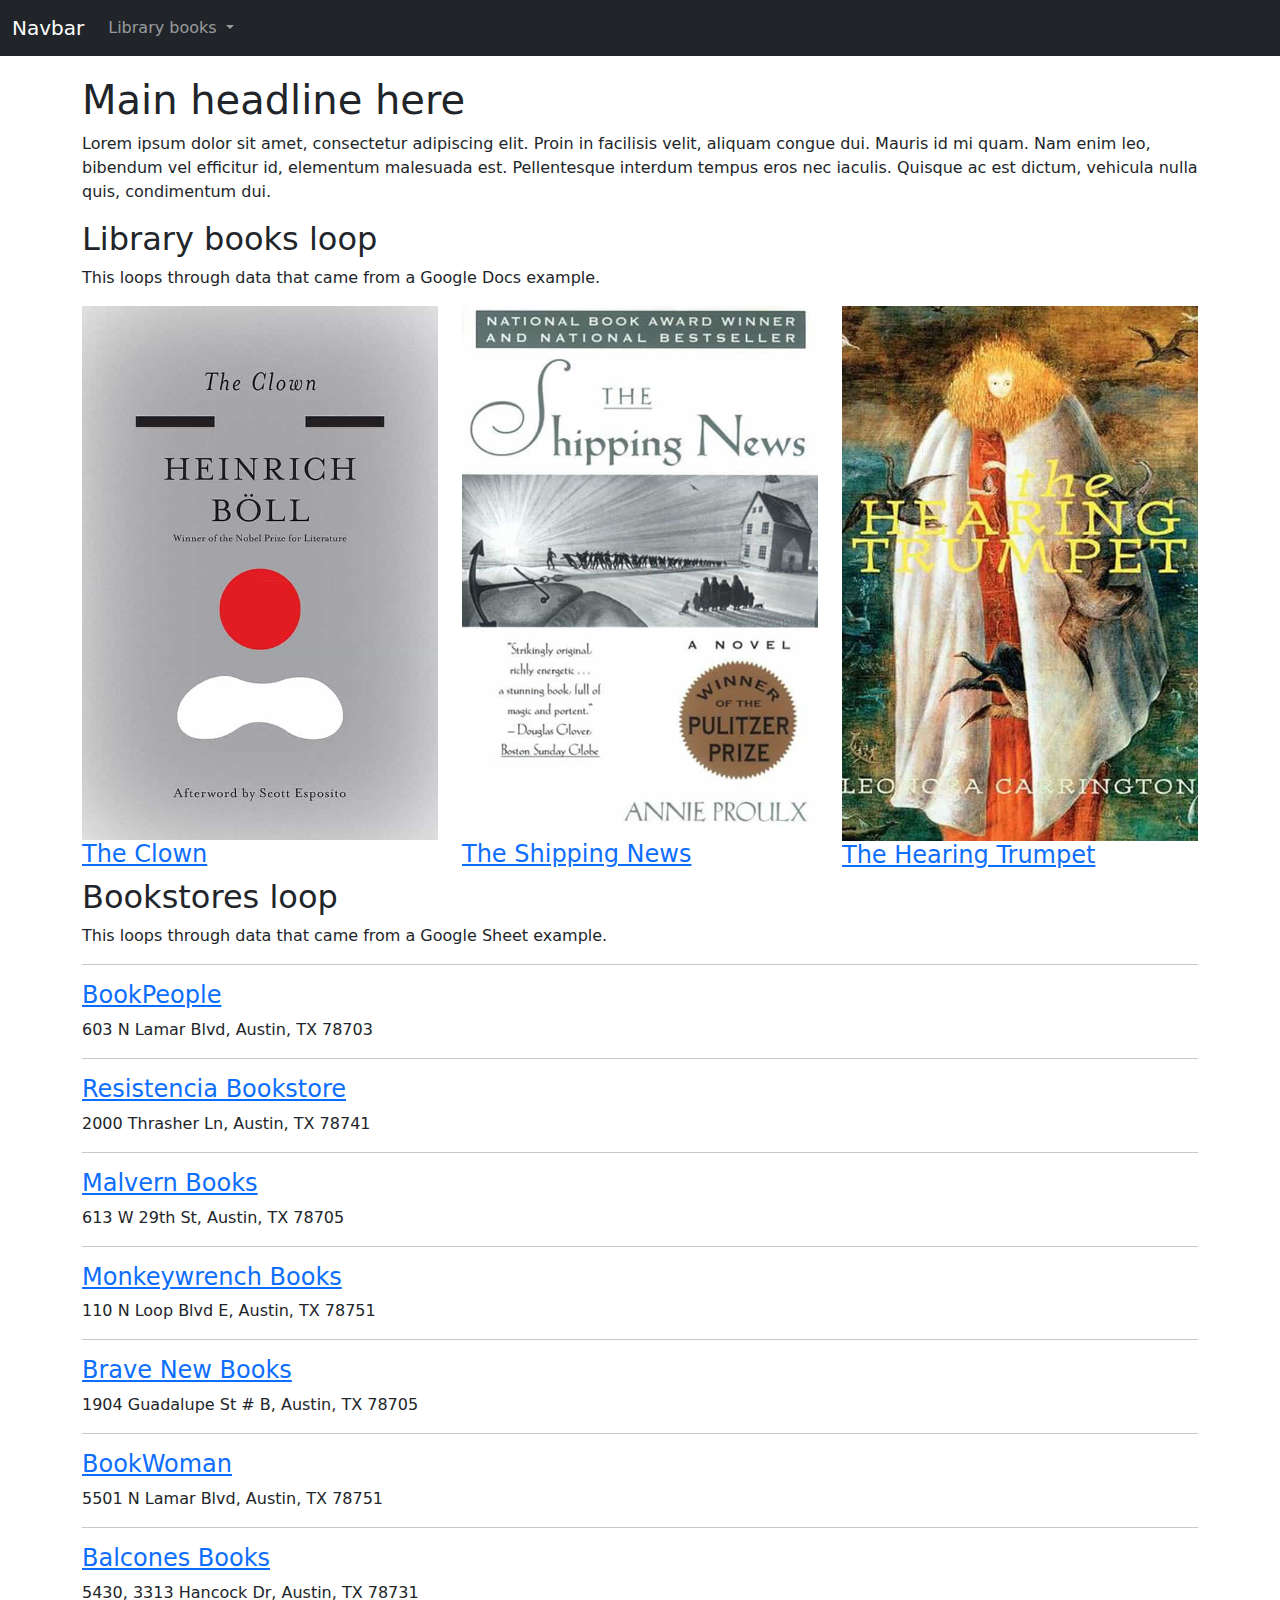
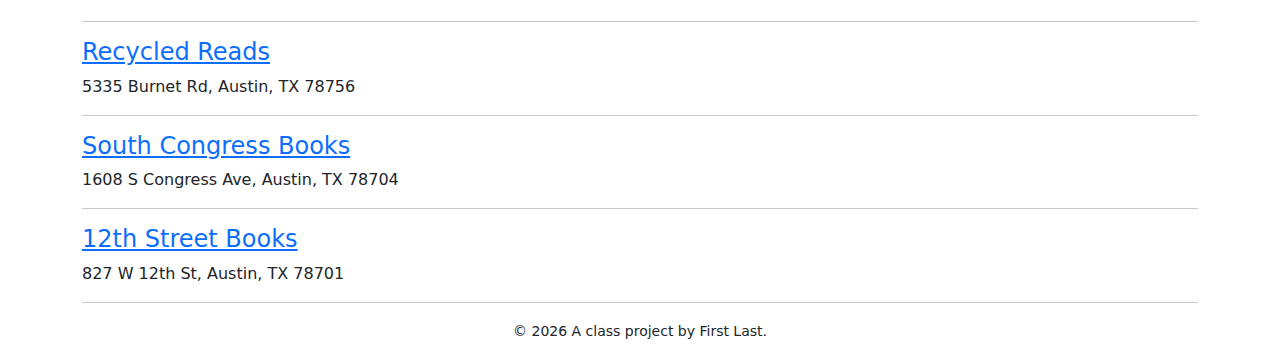
==== docs/index.html @ ef8ccfe8 "first commit" ====
<!doctype html>
<html lang="en">
  <!-- A Intro to Coding for Journalists class project -->
  <head>
    <title>Index page title</title>
    <meta name="description" content="The index search description for this page goes here.">
    <meta charset="utf-8">
    <meta http-equiv="X-UA-Compatible" content="IE=edge"/>
    <meta name="viewport" content="width=device-width, initial-scale=1, maximum-scale=1">
    <link rel="stylesheet" href="css/main.css">
  </head>
  <body>
    <nav class="navbar navbar-expand-lg navbar-dark bg-dark">
  <div class="container-fluid">
    <a class="navbar-brand" href="index.html">Navbar</a>
    <button class="navbar-toggler" type="button" data-bs-toggle="collapse" data-bs-target="#navbarNavDropdown" aria-controls="navbarNavDropdown" aria-expanded="false" aria-label="Toggle navigation">
      <span class="navbar-toggler-icon"></span>
    </button>
    <div class="collapse navbar-collapse" id="navbarNavDropdown">
      <ul class="navbar-nav">
        <li class="nav-item dropdown">
          <a class="nav-link dropdown-toggle" href="#" id="navbarDropdownMenuLink" role="button" data-bs-toggle="dropdown" aria-expanded="false">
            Library books
          </a>
          <ul class="dropdown-menu" aria-labelledby="navbarDropdownMenuLink">
            
            <li><a class="dropdown-item" href="books/the-clown.html">The Clown</a></li>
            
            <li><a class="dropdown-item" href="books/the-shipping-news.html">The Shipping News</a></li>
            
            <li><a class="dropdown-item" href="books/the-hearing-trumpet.html">The Hearing Trumpet</a></li>
            
          </ul>
        </li>
      </ul>
    </div>
  </div>
</nav>

    
<div class="container">
  <h1>Main headline here</h1>
  <p>Lorem ipsum dolor sit amet, consectetur adipiscing elit. Proin in facilisis velit, aliquam congue dui. Mauris id mi quam. Nam enim leo, bibendum vel efficitur id, elementum malesuada est. Pellentesque interdum tempus eros nec iaculis. Quisque ac est dictum, vehicula nulla quis, condimentum dui.</p>
  <h2>Library books loop</h2>
  <p>This loops through data that came from a Google Docs example.</p>
  <div class="row">
    
      <div class="col">
        <img src="img/the-clown.jpg" alt="" class="img-fluid">
        <h3><a href="books/the-clown.html">The Clown</a></h3>
      </div>
    
      <div class="col">
        <img src="img/the-shipping-news.jpg" alt="" class="img-fluid">
        <h3><a href="books/the-shipping-news.html">The Shipping News</a></h3>
      </div>
    
      <div class="col">
        <img src="img/the-hearing-trumpet.jpg" alt="" class="img-fluid">
        <h3><a href="books/the-hearing-trumpet.html">The Hearing Trumpet</a></h3>
      </div>
    
  </div>
  <h2>Bookstores loop</h2>
  <p>This loops through data that came from a Google Sheet example.</p>
  <hr>
  
    <h3><a href="https://www.bookpeople.com/" target="_blank">BookPeople</a></h3>
    <p>603 N Lamar Blvd, Austin, TX 78703</p>
    <hr>
  
    <h3><a href="https://www.resistenciabooks.com/" target="_blank">Resistencia Bookstore</a></h3>
    <p>2000 Thrasher Ln, Austin, TX 78741</p>
    <hr>
  
    <h3><a href="http://malvernbooks.com/" target="_blank">Malvern Books</a></h3>
    <p>613 W 29th St, Austin, TX 78705</p>
    <hr>
  
    <h3><a href="https://www.monkeywrenchbooks.org/" target="_blank">Monkeywrench Books</a></h3>
    <p>110 N Loop Blvd E, Austin, TX 78751</p>
    <hr>
  
    <h3><a href="https://www.facebook.com/bravenewbookstore/" target="_blank">Brave New Books</a></h3>
    <p>1904 Guadalupe St # B, Austin, TX 78705</p>
    <hr>
  
    <h3><a href="https://www.ebookwoman.com/" target="_blank">BookWoman</a></h3>
    <p>5501 N Lamar Blvd, Austin, TX 78751</p>
    <hr>
  
    <h3><a href="https://balconesbooks.com/" target="_blank">Balcones Books</a></h3>
    <p>5430, 3313 Hancock Dr, Austin, TX 78731</p>
    <hr>
  
    <h3><a href="http://library.austintexas.gov/recycled-reads" target="_blank">Recycled Reads</a></h3>
    <p>5335 Burnet Rd, Austin, TX 78756</p>
    <hr>
  
    <h3><a href="https://southcongressbooks.com/" target="_blank">South Congress Books</a></h3>
    <p>1608 S Congress Ave, Austin, TX 78704</p>
    <hr>
  
    <h3><a href="https://www.12thstreetbooks.com/" target="_blank">12th Street Books</a></h3>
    <p>827 W 12th St, Austin, TX 78701</p>
    <hr>
  
</div>


    <footer>
<p id="legal" class="center-block text-center">
  <small>&copy; <span class="copyright-year"></span>
  A class project by First Last.
</p>
</footer>


    <script src="js/jquery.js"></script>
    <script src="js/popper.js"></script>
    <script src="js/bootstrap.js"></script>
    <script src="js/scripts.js"></script>
  </body>
</html>
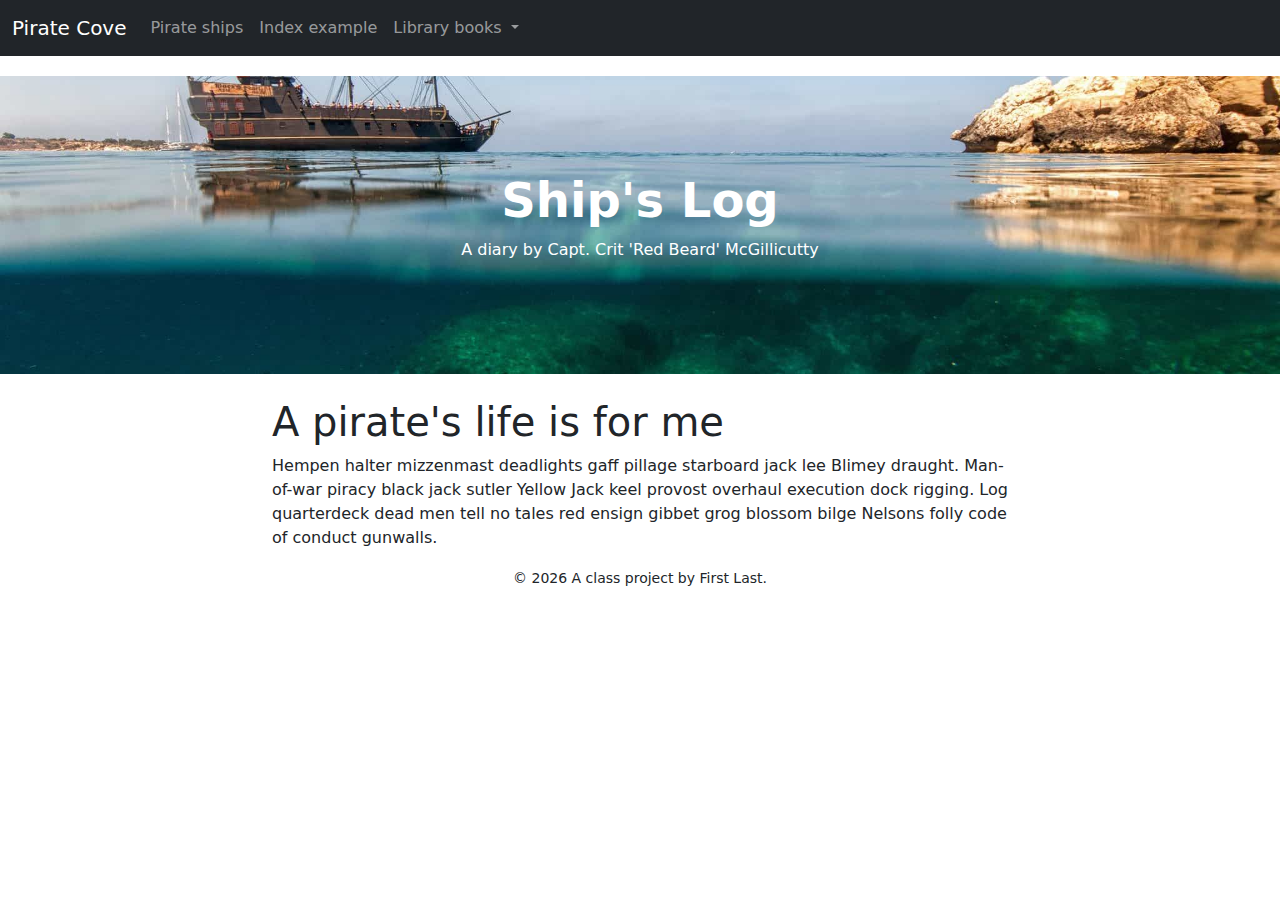
==== commit 8d6658a8: "updated" ====
--- a/docs/index.html
+++ b/docs/index.html
@@ -2,8 +2,8 @@
 <html lang="en">
   <!-- A Intro to Coding for Journalists class project -->
   <head>
-    <title>Index page title</title>
-    <meta name="description" content="The index search description for this page goes here.">
+    <title>Pirate Cove | Capt. McGillicutty's Ship's Log</title>
+    <meta name="description" content="Default description">
     <meta charset="utf-8">
     <meta http-equiv="X-UA-Compatible" content="IE=edge"/>
     <meta name="viewport" content="width=device-width, initial-scale=1, maximum-scale=1">
@@ -12,12 +12,18 @@
   <body>
     <nav class="navbar navbar-expand-lg navbar-dark bg-dark">
   <div class="container-fluid">
-    <a class="navbar-brand" href="index.html">Navbar</a>
+    <a class="navbar-brand" href="index.html">Pirate Cove</a>
     <button class="navbar-toggler" type="button" data-bs-toggle="collapse" data-bs-target="#navbarNavDropdown" aria-controls="navbarNavDropdown" aria-expanded="false" aria-label="Toggle navigation">
       <span class="navbar-toggler-icon"></span>
     </button>
     <div class="collapse navbar-collapse" id="navbarNavDropdown">
       <ul class="navbar-nav">
+        <li class="nav-item">
+          <a class="nav-link" href="pirate-ships.html">Pirate ships</a>
+        </li>
+        <li class="nav-item">
+          <a class="nav-link" href="index-example.html">Index example</a>
+        </li>
         <li class="nav-item dropdown">
           <a class="nav-link dropdown-toggle" href="#" id="navbarDropdownMenuLink" role="button" data-bs-toggle="dropdown" aria-expanded="false">
             Library books
@@ -36,75 +42,21 @@
     </div>
   </div>
 </nav>
+    <div id="jumbo" class="p-5 mb-4 bg-light">
+  <div class="container-fluid py-5 text-center">
+    <h1 class="display-5 fw-bold">Ship's Log</h1>
+    <p>A diary by Capt. Crit 'Red Beard' McGillicutty</p>
+  </div>
+</div>
 
     
 <div class="container">
-  <h1>Main headline here</h1>
-  <p>Lorem ipsum dolor sit amet, consectetur adipiscing elit. Proin in facilisis velit, aliquam congue dui. Mauris id mi quam. Nam enim leo, bibendum vel efficitur id, elementum malesuada est. Pellentesque interdum tempus eros nec iaculis. Quisque ac est dictum, vehicula nulla quis, condimentum dui.</p>
-  <h2>Library books loop</h2>
-  <p>This loops through data that came from a Google Docs example.</p>
   <div class="row">
-    
-      <div class="col">
-        <img src="img/the-clown.jpg" alt="" class="img-fluid">
-        <h3><a href="books/the-clown.html">The Clown</a></h3>
-      </div>
-    
-      <div class="col">
-        <img src="img/the-shipping-news.jpg" alt="" class="img-fluid">
-        <h3><a href="books/the-shipping-news.html">The Shipping News</a></h3>
-      </div>
-    
-      <div class="col">
-        <img src="img/the-hearing-trumpet.jpg" alt="" class="img-fluid">
-        <h3><a href="books/the-hearing-trumpet.html">The Hearing Trumpet</a></h3>
-      </div>
-    
+    <div class="col-md-8 offset-md-2">
+      <h1>A pirate's life is for me</h1>
+      <p>Hempen halter mizzenmast deadlights gaff pillage starboard jack lee Blimey draught. Man-of-war piracy black jack sutler Yellow Jack keel provost overhaul execution dock rigging. Log quarterdeck dead men tell no tales red ensign gibbet grog blossom bilge Nelsons folly code of conduct gunwalls.</p>
+    </div>
   </div>
-  <h2>Bookstores loop</h2>
-  <p>This loops through data that came from a Google Sheet example.</p>
-  <hr>
-  
-    <h3><a href="https://www.bookpeople.com/" target="_blank">BookPeople</a></h3>
-    <p>603 N Lamar Blvd, Austin, TX 78703</p>
-    <hr>
-  
-    <h3><a href="https://www.resistenciabooks.com/" target="_blank">Resistencia Bookstore</a></h3>
-    <p>2000 Thrasher Ln, Austin, TX 78741</p>
-    <hr>
-  
-    <h3><a href="http://malvernbooks.com/" target="_blank">Malvern Books</a></h3>
-    <p>613 W 29th St, Austin, TX 78705</p>
-    <hr>
-  
-    <h3><a href="https://www.monkeywrenchbooks.org/" target="_blank">Monkeywrench Books</a></h3>
-    <p>110 N Loop Blvd E, Austin, TX 78751</p>
-    <hr>
-  
-    <h3><a href="https://www.facebook.com/bravenewbookstore/" target="_blank">Brave New Books</a></h3>
-    <p>1904 Guadalupe St # B, Austin, TX 78705</p>
-    <hr>
-  
-    <h3><a href="https://www.ebookwoman.com/" target="_blank">BookWoman</a></h3>
-    <p>5501 N Lamar Blvd, Austin, TX 78751</p>
-    <hr>
-  
-    <h3><a href="https://balconesbooks.com/" target="_blank">Balcones Books</a></h3>
-    <p>5430, 3313 Hancock Dr, Austin, TX 78731</p>
-    <hr>
-  
-    <h3><a href="http://library.austintexas.gov/recycled-reads" target="_blank">Recycled Reads</a></h3>
-    <p>5335 Burnet Rd, Austin, TX 78756</p>
-    <hr>
-  
-    <h3><a href="https://southcongressbooks.com/" target="_blank">South Congress Books</a></h3>
-    <p>1608 S Congress Ave, Austin, TX 78704</p>
-    <hr>
-  
-    <h3><a href="https://www.12thstreetbooks.com/" target="_blank">12th Street Books</a></h3>
-    <p>827 W 12th St, Austin, TX 78701</p>
-    <hr>
-  
 </div>
 
 
--- a/docs/css/main.css
+++ b/docs/css/main.css
@@ -4,5 +4,5 @@
  * Copyright 2011-2021 The Bootstrap Authors
  * Copyright 2011-2021 Twitter, Inc.
  * Licensed under MIT (https://github.com/twbs/bootstrap/blob/main/LICENSE)
- */:root{--bs-blue:#0d6efd;--bs-indigo:#6610f2;--bs-purple:#6f42c1;--bs-pink:#d63384;--bs-red:#dc3545;--bs-orange:#fd7e14;--bs-yellow:#ffc107;--bs-green:#198754;--bs-teal:#20c997;--bs-cyan:#0dcaf0;--bs-white:#fff;--bs-gray:#6c757d;--bs-gray-dark:#343a40;--bs-gray-100:#f8f9fa;--bs-gray-200:#e9ecef;--bs-gray-300:#dee2e6;--bs-gray-400:#ced4da;--bs-gray-500:#adb5bd;--bs-gray-600:#6c757d;--bs-gray-700:#495057;--bs-gray-800:#343a40;--bs-gray-900:#212529;--bs-primary:#0d6efd;--bs-secondary:#6c757d;--bs-success:#198754;--bs-info:#0dcaf0;--bs-warning:#ffc107;--bs-danger:#dc3545;--bs-light:#f8f9fa;--bs-dark:#212529;--bs-primary-rgb:13,110,253;--bs-secondary-rgb:108,117,125;--bs-success-rgb:25,135,84;--bs-info-rgb:13,202,240;--bs-warning-rgb:255,193,7;--bs-danger-rgb:220,53,69;--bs-light-rgb:248,249,250;--bs-dark-rgb:33,37,41;--bs-white-rgb:255,255,255;--bs-black-rgb:0,0,0;--bs-body-color-rgb:33,37,41;--bs-body-bg-rgb:255,255,255;--bs-font-sans-serif:system-ui,-apple-system,"Segoe UI",Roboto,"Helvetica Neue",Arial,"Noto Sans","Liberation Sans",sans-serif,"Apple Color Emoji","Segoe UI Emoji","Segoe UI Symbol","Noto Color Emoji";--bs-font-monospace:SFMono-Regular,Menlo,Monaco,Consolas,"Liberation Mono","Courier New",monospace;--bs-gradient:linear-gradient(180deg,hsla(0,0%,100%,0.15),hsla(0,0%,100%,0));--bs-body-font-family:var(--bs-font-sans-serif);--bs-body-font-size:1rem;--bs-body-font-weight:400;--bs-body-line-height:1.5;--bs-body-color:#212529;--bs-body-bg:#fff}*,:after,:before{box-sizing:border-box}@media (prefers-reduced-motion:no-preference){:root{scroll-behavior:smooth}}body{margin:0;font-family:var(--bs-body-font-family);font-size:var(--bs-body-font-size);font-weight:var(--bs-body-font-weight);line-height:var(--bs-body-line-height);color:var(--bs-body-color);text-align:var(--bs-body-text-align);background-color:var(--bs-body-bg);-webkit-text-size-adjust:100%;-webkit-tap-highlight-color:rgba(0,0,0,0)}hr{margin:1rem 0;color:inherit;background-color:currentColor;border:0;opacity:.25}hr:not([size]){height:1px}.h1,.h2,.h3,.h4,.h5,.h6,h1,h2,h3,h4,h5,h6{margin-top:0;margin-bottom:.5rem;font-weight:500;line-height:1.2}.h1,h1{font-size:calc(1.375rem + 1.5vw)}@media (min-width:1200px){.h1,h1{font-size:2.5rem}}.h2,h2{font-size:calc(1.325rem + .9vw)}@media (min-width:1200px){.h2,h2{font-size:2rem}}.h3,h3{font-size:calc(1.3rem + .6vw)}@media (min-width:1200px){.h3,h3{font-size:1.75rem}}.h4,h4{font-size:calc(1.275rem + .3vw)}@media (min-width:1200px){.h4,h4{font-size:1.5rem}}.h5,h5{font-size:1.25rem}.h6,h6{font-size:1rem}p{margin-top:0;margin-bottom:1rem}abbr[data-bs-original-title],abbr[title]{-webkit-text-decoration:underline dotted;-moz-text-decoration:underline dotted;text-decoration:underline dotted;cursor:help;-webkit-text-decoration-skip-ink:none;text-decoration-skip-ink:none}address{margin-bottom:1rem;font-style:normal;line-height:inherit}ol,ul{padding-left:2rem}dl,ol,ul{margin-top:0;margin-bottom:1rem}ol ol,ol ul,ul ol,ul ul{margin-bottom:0}dt{font-weight:700}dd{margin-bottom:.5rem;margin-left:0}blockquote{margin:0 0 1rem}b,strong{font-weight:bolder}.small,small{font-size:.875em}.mark,mark{padding:.2em;background-color:#fcf8e3}sub,sup{position:relative;font-size:.75em;line-height:0;vertical-align:baseline}sub{bottom:-.25em}sup{top:-.5em}a{color:#0d6efd;text-decoration:underline}a:hover{color:#0a58ca}a:not([href]):not([class]),a:not([href]):not([class]):hover{color:inherit;text-decoration:none}code,kbd,pre,samp{font-family:var(--bs-font-monospace);font-size:1em;direction:ltr;unicode-bidi:bidi-override}pre{display:block;margin-top:0;margin-bottom:1rem;overflow:auto;font-size:.875em}pre code{font-size:inherit;color:inherit;word-break:normal}code{font-size:.875em;color:#d63384;word-wrap:break-word}a>code{color:inherit}kbd{padding:.2rem .4rem;font-size:.875em;color:#fff;background-color:#212529;border-radius:.2rem}kbd kbd{padding:0;font-size:1em;font-weight:700}figure{margin:0 0 1rem}img,svg{vertical-align:middle}table{caption-side:bottom;border-collapse:collapse}caption{padding-top:.5rem;padding-bottom:.5rem;color:#6c757d;text-align:left}th{text-align:inherit;text-align:-webkit-match-parent}tbody,td,tfoot,th,thead,tr{border:0 solid;border-color:inherit}label{display:inline-block}button{border-radius:0}button:focus:not(:focus-visible){outline:0}button,input,optgroup,select,textarea{margin:0;font-family:inherit;font-size:inherit;line-height:inherit}button,select{text-transform:none}[role=button]{cursor:pointer}select{word-wrap:normal}select:disabled{opacity:1}[list]::-webkit-calendar-picker-indicator{display:none}[type=button],[type=reset],[type=submit],button{-webkit-appearance:button}[type=button]:not(:disabled),[type=reset]:not(:disabled),[type=submit]:not(:disabled),button:not(:disabled){cursor:pointer}::-moz-focus-inner{padding:0;border-style:none}textarea{resize:vertical}fieldset{min-width:0;padding:0;margin:0;border:0}legend{float:left;width:100%;padding:0;margin-bottom:.5rem;font-size:calc(1.275rem + .3vw);line-height:inherit}@media (min-width:1200px){legend{font-size:1.5rem}}legend+*{clear:left}::-webkit-datetime-edit-day-field,::-webkit-datetime-edit-fields-wrapper,::-webkit-datetime-edit-hour-field,::-webkit-datetime-edit-minute,::-webkit-datetime-edit-month-field,::-webkit-datetime-edit-text,::-webkit-datetime-edit-year-field{padding:0}::-webkit-inner-spin-button{height:auto}[type=search]{outline-offset:-2px;-webkit-appearance:textfield}::-webkit-search-decoration{-webkit-appearance:none}::-webkit-color-swatch-wrapper{padding:0}::file-selector-button{font:inherit}::-webkit-file-upload-button{font:inherit;-webkit-appearance:button}output{display:inline-block}iframe{border:0}summary{display:list-item;cursor:pointer}progress{vertical-align:baseline}[hidden]{display:none!important}.lead{font-size:1.25rem;font-weight:300}.display-1{font-size:calc(1.625rem + 4.5vw);font-weight:300;line-height:1.2}@media (min-width:1200px){.display-1{font-size:5rem}}.display-2{font-size:calc(1.575rem + 3.9vw);font-weight:300;line-height:1.2}@media (min-width:1200px){.display-2{font-size:4.5rem}}.display-3{font-size:calc(1.525rem + 3.3vw);font-weight:300;line-height:1.2}@media (min-width:1200px){.display-3{font-size:4rem}}.display-4{font-size:calc(1.475rem + 2.7vw);font-weight:300;line-height:1.2}@media (min-width:1200px){.display-4{font-size:3.5rem}}.display-5{font-size:calc(1.425rem + 2.1vw);font-weight:300;line-height:1.2}@media (min-width:1200px){.display-5{font-size:3rem}}.display-6{font-size:calc(1.375rem + 1.5vw);font-weight:300;line-height:1.2}@media (min-width:1200px){.display-6{font-size:2.5rem}}.list-inline,.list-unstyled{padding-left:0;list-style:none}.list-inline-item{display:inline-block}.list-inline-item:not(:last-child){margin-right:.5rem}.initialism{font-size:.875em;text-transform:uppercase}.blockquote{margin-bottom:1rem;font-size:1.25rem}.blockquote>:last-child{margin-bottom:0}.blockquote-footer{margin-top:-1rem;margin-bottom:1rem;font-size:.875em;color:#6c757d}.blockquote-footer:before{content:"— "}.img-fluid,.img-thumbnail{max-width:100%;height:auto}.img-thumbnail{padding:.25rem;background-color:#fff;border:1px solid #dee2e6;border-radius:.25rem}.figure{display:inline-block}.figure-img{margin-bottom:.5rem;line-height:1}.figure-caption{font-size:.875em;color:#6c757d}.container,.container-fluid,.container-lg,.container-md,.container-sm,.container-xl,.container-xxl{width:100%;padding-right:var(--bs-gutter-x,.75rem);padding-left:var(--bs-gutter-x,.75rem);margin-right:auto;margin-left:auto}@media (min-width:576px){.container,.container-sm{max-width:540px}}@media (min-width:768px){.container,.container-md,.container-sm{max-width:720px}}@media (min-width:992px){.container,.container-lg,.container-md,.container-sm{max-width:960px}}@media (min-width:1200px){.container,.container-lg,.container-md,.container-sm,.container-xl{max-width:1140px}}@media (min-width:1400px){.container,.container-lg,.container-md,.container-sm,.container-xl,.container-xxl{max-width:1320px}}.row{--bs-gutter-x:1.5rem;--bs-gutter-y:0;display:-webkit-flex;display:-ms-flexbox;display:flex;-webkit-flex-wrap:wrap;-ms-flex-wrap:wrap;flex-wrap:wrap;margin-top:calc(-1*var(--bs-gutter-y));margin-right:calc(-0.5*var(--bs-gutter-x));margin-left:calc(-0.5*var(--bs-gutter-x))}.row>*{-webkit-flex-shrink:0;-ms-flex-negative:0;flex-shrink:0;width:100%;max-width:100%;padding-right:calc(var(--bs-gutter-x)*0.5);padding-left:calc(var(--bs-gutter-x)*0.5);margin-top:var(--bs-gutter-y)}.col{-webkit-flex:1 0 0%;-ms-flex:1 0 0%;flex:1 0 0%}.row-cols-auto>*{width:auto}.row-cols-1>*,.row-cols-auto>*{-webkit-flex:0 0 auto;-ms-flex:0 0 auto;flex:0 0 auto}.row-cols-1>*{width:100%}.row-cols-2>*{width:50%}.row-cols-2>*,.row-cols-3>*{-webkit-flex:0 0 auto;-ms-flex:0 0 auto;flex:0 0 auto}.row-cols-3>*{width:33.3333333333%}.row-cols-4>*{width:25%}.row-cols-4>*,.row-cols-5>*{-webkit-flex:0 0 auto;-ms-flex:0 0 auto;flex:0 0 auto}.row-cols-5>*{width:20%}.row-cols-6>*{width:16.6666666667%}.col-auto,.row-cols-6>*{-webkit-flex:0 0 auto;-ms-flex:0 0 auto;flex:0 0 auto}.col-auto{width:auto}.col-1{width:8.33333333%}.col-1,.col-2{-webkit-flex:0 0 auto;-ms-flex:0 0 auto;flex:0 0 auto}.col-2{width:16.66666667%}.col-3{width:25%}.col-3,.col-4{-webkit-flex:0 0 auto;-ms-flex:0 0 auto;flex:0 0 auto}.col-4{width:33.33333333%}.col-5{width:41.66666667%}.col-5,.col-6{-webkit-flex:0 0 auto;-ms-flex:0 0 auto;flex:0 0 auto}.col-6{width:50%}.col-7{width:58.33333333%}.col-7,.col-8{-webkit-flex:0 0 auto;-ms-flex:0 0 auto;flex:0 0 auto}.col-8{width:66.66666667%}.col-9{width:75%}.col-9,.col-10{-webkit-flex:0 0 auto;-ms-flex:0 0 auto;flex:0 0 auto}.col-10{width:83.33333333%}.col-11{width:91.66666667%}.col-11,.col-12{-webkit-flex:0 0 auto;-ms-flex:0 0 auto;flex:0 0 auto}.col-12{width:100%}.offset-1{margin-left:8.33333333%}.offset-2{margin-left:16.66666667%}.offset-3{margin-left:25%}.offset-4{margin-left:33.33333333%}.offset-5{margin-left:41.66666667%}.offset-6{margin-left:50%}.offset-7{margin-left:58.33333333%}.offset-8{margin-left:66.66666667%}.offset-9{margin-left:75%}.offset-10{margin-left:83.33333333%}.offset-11{margin-left:91.66666667%}.g-0,.gx-0{--bs-gutter-x:0}.g-0,.gy-0{--bs-gutter-y:0}.g-1,.gx-1{--bs-gutter-x:0.25rem}.g-1,.gy-1{--bs-gutter-y:0.25rem}.g-2,.gx-2{--bs-gutter-x:0.5rem}.g-2,.gy-2{--bs-gutter-y:0.5rem}.g-3,.gx-3{--bs-gutter-x:1rem}.g-3,.gy-3{--bs-gutter-y:1rem}.g-4,.gx-4{--bs-gutter-x:1.5rem}.g-4,.gy-4{--bs-gutter-y:1.5rem}.g-5,.gx-5{--bs-gutter-x:3rem}.g-5,.gy-5{--bs-gutter-y:3rem}@media (min-width:576px){.col-sm{-webkit-flex:1 0 0%;-ms-flex:1 0 0%;flex:1 0 0%}.row-cols-sm-auto>*{width:auto}.row-cols-sm-1>*,.row-cols-sm-auto>*{-webkit-flex:0 0 auto;-ms-flex:0 0 auto;flex:0 0 auto}.row-cols-sm-1>*{width:100%}.row-cols-sm-2>*{width:50%}.row-cols-sm-2>*,.row-cols-sm-3>*{-webkit-flex:0 0 auto;-ms-flex:0 0 auto;flex:0 0 auto}.row-cols-sm-3>*{width:33.3333333333%}.row-cols-sm-4>*{width:25%}.row-cols-sm-4>*,.row-cols-sm-5>*{-webkit-flex:0 0 auto;-ms-flex:0 0 auto;flex:0 0 auto}.row-cols-sm-5>*{width:20%}.row-cols-sm-6>*{width:16.6666666667%}.col-sm-auto,.row-cols-sm-6>*{-webkit-flex:0 0 auto;-ms-flex:0 0 auto;flex:0 0 auto}.col-sm-auto{width:auto}.col-sm-1{width:8.33333333%}.col-sm-1,.col-sm-2{-webkit-flex:0 0 auto;-ms-flex:0 0 auto;flex:0 0 auto}.col-sm-2{width:16.66666667%}.col-sm-3{width:25%}.col-sm-3,.col-sm-4{-webkit-flex:0 0 auto;-ms-flex:0 0 auto;flex:0 0 auto}.col-sm-4{width:33.33333333%}.col-sm-5{width:41.66666667%}.col-sm-5,.col-sm-6{-webkit-flex:0 0 auto;-ms-flex:0 0 auto;flex:0 0 auto}.col-sm-6{width:50%}.col-sm-7{width:58.33333333%}.col-sm-7,.col-sm-8{-webkit-flex:0 0 auto;-ms-flex:0 0 auto;flex:0 0 auto}.col-sm-8{width:66.66666667%}.col-sm-9{width:75%}.col-sm-9,.col-sm-10{-webkit-flex:0 0 auto;-ms-flex:0 0 auto;flex:0 0 auto}.col-sm-10{width:83.33333333%}.col-sm-11{width:91.66666667%}.col-sm-11,.col-sm-12{-webkit-flex:0 0 auto;-ms-flex:0 0 auto;flex:0 0 auto}.col-sm-12{width:100%}.offset-sm-0{margin-left:0}.offset-sm-1{margin-left:8.33333333%}.offset-sm-2{margin-left:16.66666667%}.offset-sm-3{margin-left:25%}.offset-sm-4{margin-left:33.33333333%}.offset-sm-5{margin-left:41.66666667%}.offset-sm-6{margin-left:50%}.offset-sm-7{margin-left:58.33333333%}.offset-sm-8{margin-left:66.66666667%}.offset-sm-9{margin-left:75%}.offset-sm-10{margin-left:83.33333333%}.offset-sm-11{margin-left:91.66666667%}.g-sm-0,.gx-sm-0{--bs-gutter-x:0}.g-sm-0,.gy-sm-0{--bs-gutter-y:0}.g-sm-1,.gx-sm-1{--bs-gutter-x:0.25rem}.g-sm-1,.gy-sm-1{--bs-gutter-y:0.25rem}.g-sm-2,.gx-sm-2{--bs-gutter-x:0.5rem}.g-sm-2,.gy-sm-2{--bs-gutter-y:0.5rem}.g-sm-3,.gx-sm-3{--bs-gutter-x:1rem}.g-sm-3,.gy-sm-3{--bs-gutter-y:1rem}.g-sm-4,.gx-sm-4{--bs-gutter-x:1.5rem}.g-sm-4,.gy-sm-4{--bs-gutter-y:1.5rem}.g-sm-5,.gx-sm-5{--bs-gutter-x:3rem}.g-sm-5,.gy-sm-5{--bs-gutter-y:3rem}}@media (min-width:768px){.col-md{-webkit-flex:1 0 0%;-ms-flex:1 0 0%;flex:1 0 0%}.row-cols-md-auto>*{width:auto}.row-cols-md-1>*,.row-cols-md-auto>*{-webkit-flex:0 0 auto;-ms-flex:0 0 auto;flex:0 0 auto}.row-cols-md-1>*{width:100%}.row-cols-md-2>*{width:50%}.row-cols-md-2>*,.row-cols-md-3>*{-webkit-flex:0 0 auto;-ms-flex:0 0 auto;flex:0 0 auto}.row-cols-md-3>*{width:33.3333333333%}.row-cols-md-4>*{width:25%}.row-cols-md-4>*,.row-cols-md-5>*{-webkit-flex:0 0 auto;-ms-flex:0 0 auto;flex:0 0 auto}.row-cols-md-5>*{width:20%}.row-cols-md-6>*{width:16.6666666667%}.col-md-auto,.row-cols-md-6>*{-webkit-flex:0 0 auto;-ms-flex:0 0 auto;flex:0 0 auto}.col-md-auto{width:auto}.col-md-1{width:8.33333333%}.col-md-1,.col-md-2{-webkit-flex:0 0 auto;-ms-flex:0 0 auto;flex:0 0 auto}.col-md-2{width:16.66666667%}.col-md-3{width:25%}.col-md-3,.col-md-4{-webkit-flex:0 0 auto;-ms-flex:0 0 auto;flex:0 0 auto}.col-md-4{width:33.33333333%}.col-md-5{width:41.66666667%}.col-md-5,.col-md-6{-webkit-flex:0 0 auto;-ms-flex:0 0 auto;flex:0 0 auto}.col-md-6{width:50%}.col-md-7{width:58.33333333%}.col-md-7,.col-md-8{-webkit-flex:0 0 auto;-ms-flex:0 0 auto;flex:0 0 auto}.col-md-8{width:66.66666667%}.col-md-9{width:75%}.col-md-9,.col-md-10{-webkit-flex:0 0 auto;-ms-flex:0 0 auto;flex:0 0 auto}.col-md-10{width:83.33333333%}.col-md-11{width:91.66666667%}.col-md-11,.col-md-12{-webkit-flex:0 0 auto;-ms-flex:0 0 auto;flex:0 0 auto}.col-md-12{width:100%}.offset-md-0{margin-left:0}.offset-md-1{margin-left:8.33333333%}.offset-md-2{margin-left:16.66666667%}.offset-md-3{margin-left:25%}.offset-md-4{margin-left:33.33333333%}.offset-md-5{margin-left:41.66666667%}.offset-md-6{margin-left:50%}.offset-md-7{margin-left:58.33333333%}.offset-md-8{margin-left:66.66666667%}.offset-md-9{margin-left:75%}.offset-md-10{margin-left:83.33333333%}.offset-md-11{margin-left:91.66666667%}.g-md-0,.gx-md-0{--bs-gutter-x:0}.g-md-0,.gy-md-0{--bs-gutter-y:0}.g-md-1,.gx-md-1{--bs-gutter-x:0.25rem}.g-md-1,.gy-md-1{--bs-gutter-y:0.25rem}.g-md-2,.gx-md-2{--bs-gutter-x:0.5rem}.g-md-2,.gy-md-2{--bs-gutter-y:0.5rem}.g-md-3,.gx-md-3{--bs-gutter-x:1rem}.g-md-3,.gy-md-3{--bs-gutter-y:1rem}.g-md-4,.gx-md-4{--bs-gutter-x:1.5rem}.g-md-4,.gy-md-4{--bs-gutter-y:1.5rem}.g-md-5,.gx-md-5{--bs-gutter-x:3rem}.g-md-5,.gy-md-5{--bs-gutter-y:3rem}}@media (min-width:992px){.col-lg{-webkit-flex:1 0 0%;-ms-flex:1 0 0%;flex:1 0 0%}.row-cols-lg-auto>*{width:auto}.row-cols-lg-1>*,.row-cols-lg-auto>*{-webkit-flex:0 0 auto;-ms-flex:0 0 auto;flex:0 0 auto}.row-cols-lg-1>*{width:100%}.row-cols-lg-2>*{width:50%}.row-cols-lg-2>*,.row-cols-lg-3>*{-webkit-flex:0 0 auto;-ms-flex:0 0 auto;flex:0 0 auto}.row-cols-lg-3>*{width:33.3333333333%}.row-cols-lg-4>*{width:25%}.row-cols-lg-4>*,.row-cols-lg-5>*{-webkit-flex:0 0 auto;-ms-flex:0 0 auto;flex:0 0 auto}.row-cols-lg-5>*{width:20%}.row-cols-lg-6>*{width:16.6666666667%}.col-lg-auto,.row-cols-lg-6>*{-webkit-flex:0 0 auto;-ms-flex:0 0 auto;flex:0 0 auto}.col-lg-auto{width:auto}.col-lg-1{width:8.33333333%}.col-lg-1,.col-lg-2{-webkit-flex:0 0 auto;-ms-flex:0 0 auto;flex:0 0 auto}.col-lg-2{width:16.66666667%}.col-lg-3{width:25%}.col-lg-3,.col-lg-4{-webkit-flex:0 0 auto;-ms-flex:0 0 auto;flex:0 0 auto}.col-lg-4{width:33.33333333%}.col-lg-5{width:41.66666667%}.col-lg-5,.col-lg-6{-webkit-flex:0 0 auto;-ms-flex:0 0 auto;flex:0 0 auto}.col-lg-6{width:50%}.col-lg-7{width:58.33333333%}.col-lg-7,.col-lg-8{-webkit-flex:0 0 auto;-ms-flex:0 0 auto;flex:0 0 auto}.col-lg-8{width:66.66666667%}.col-lg-9{width:75%}.col-lg-9,.col-lg-10{-webkit-flex:0 0 auto;-ms-flex:0 0 auto;flex:0 0 auto}.col-lg-10{width:83.33333333%}.col-lg-11{width:91.66666667%}.col-lg-11,.col-lg-12{-webkit-flex:0 0 auto;-ms-flex:0 0 auto;flex:0 0 auto}.col-lg-12{width:100%}.offset-lg-0{margin-left:0}.offset-lg-1{margin-left:8.33333333%}.offset-lg-2{margin-left:16.66666667%}.offset-lg-3{margin-left:25%}.offset-lg-4{margin-left:33.33333333%}.offset-lg-5{margin-left:41.66666667%}.offset-lg-6{margin-left:50%}.offset-lg-7{margin-left:58.33333333%}.offset-lg-8{margin-left:66.66666667%}.offset-lg-9{margin-left:75%}.offset-lg-10{margin-left:83.33333333%}.offset-lg-11{margin-left:91.66666667%}.g-lg-0,.gx-lg-0{--bs-gutter-x:0}.g-lg-0,.gy-lg-0{--bs-gutter-y:0}.g-lg-1,.gx-lg-1{--bs-gutter-x:0.25rem}.g-lg-1,.gy-lg-1{--bs-gutter-y:0.25rem}.g-lg-2,.gx-lg-2{--bs-gutter-x:0.5rem}.g-lg-2,.gy-lg-2{--bs-gutter-y:0.5rem}.g-lg-3,.gx-lg-3{--bs-gutter-x:1rem}.g-lg-3,.gy-lg-3{--bs-gutter-y:1rem}.g-lg-4,.gx-lg-4{--bs-gutter-x:1.5rem}.g-lg-4,.gy-lg-4{--bs-gutter-y:1.5rem}.g-lg-5,.gx-lg-5{--bs-gutter-x:3rem}.g-lg-5,.gy-lg-5{--bs-gutter-y:3rem}}@media (min-width:1200px){.col-xl{-webkit-flex:1 0 0%;-ms-flex:1 0 0%;flex:1 0 0%}.row-cols-xl-auto>*{width:auto}.row-cols-xl-1>*,.row-cols-xl-auto>*{-webkit-flex:0 0 auto;-ms-flex:0 0 auto;flex:0 0 auto}.row-cols-xl-1>*{width:100%}.row-cols-xl-2>*{width:50%}.row-cols-xl-2>*,.row-cols-xl-3>*{-webkit-flex:0 0 auto;-ms-flex:0 0 auto;flex:0 0 auto}.row-cols-xl-3>*{width:33.3333333333%}.row-cols-xl-4>*{width:25%}.row-cols-xl-4>*,.row-cols-xl-5>*{-webkit-flex:0 0 auto;-ms-flex:0 0 auto;flex:0 0 auto}.row-cols-xl-5>*{width:20%}.row-cols-xl-6>*{width:16.6666666667%}.col-xl-auto,.row-cols-xl-6>*{-webkit-flex:0 0 auto;-ms-flex:0 0 auto;flex:0 0 auto}.col-xl-auto{width:auto}.col-xl-1{width:8.33333333%}.col-xl-1,.col-xl-2{-webkit-flex:0 0 auto;-ms-flex:0 0 auto;flex:0 0 auto}.col-xl-2{width:16.66666667%}.col-xl-3{width:25%}.col-xl-3,.col-xl-4{-webkit-flex:0 0 auto;-ms-flex:0 0 auto;flex:0 0 auto}.col-xl-4{width:33.33333333%}.col-xl-5{width:41.66666667%}.col-xl-5,.col-xl-6{-webkit-flex:0 0 auto;-ms-flex:0 0 auto;flex:0 0 auto}.col-xl-6{width:50%}.col-xl-7{width:58.33333333%}.col-xl-7,.col-xl-8{-webkit-flex:0 0 auto;-ms-flex:0 0 auto;flex:0 0 auto}.col-xl-8{width:66.66666667%}.col-xl-9{width:75%}.col-xl-9,.col-xl-10{-webkit-flex:0 0 auto;-ms-flex:0 0 auto;flex:0 0 auto}.col-xl-10{width:83.33333333%}.col-xl-11{width:91.66666667%}.col-xl-11,.col-xl-12{-webkit-flex:0 0 auto;-ms-flex:0 0 auto;flex:0 0 auto}.col-xl-12{width:100%}.offset-xl-0{margin-left:0}.offset-xl-1{margin-left:8.33333333%}.offset-xl-2{margin-left:16.66666667%}.offset-xl-3{margin-left:25%}.offset-xl-4{margin-left:33.33333333%}.offset-xl-5{margin-left:41.66666667%}.offset-xl-6{margin-left:50%}.offset-xl-7{margin-left:58.33333333%}.offset-xl-8{margin-left:66.66666667%}.offset-xl-9{margin-left:75%}.offset-xl-10{margin-left:83.33333333%}.offset-xl-11{margin-left:91.66666667%}.g-xl-0,.gx-xl-0{--bs-gutter-x:0}.g-xl-0,.gy-xl-0{--bs-gutter-y:0}.g-xl-1,.gx-xl-1{--bs-gutter-x:0.25rem}.g-xl-1,.gy-xl-1{--bs-gutter-y:0.25rem}.g-xl-2,.gx-xl-2{--bs-gutter-x:0.5rem}.g-xl-2,.gy-xl-2{--bs-gutter-y:0.5rem}.g-xl-3,.gx-xl-3{--bs-gutter-x:1rem}.g-xl-3,.gy-xl-3{--bs-gutter-y:1rem}.g-xl-4,.gx-xl-4{--bs-gutter-x:1.5rem}.g-xl-4,.gy-xl-4{--bs-gutter-y:1.5rem}.g-xl-5,.gx-xl-5{--bs-gutter-x:3rem}.g-xl-5,.gy-xl-5{--bs-gutter-y:3rem}}@media (min-width:1400px){.col-xxl{-webkit-flex:1 0 0%;-ms-flex:1 0 0%;flex:1 0 0%}.row-cols-xxl-auto>*{width:auto}.row-cols-xxl-1>*,.row-cols-xxl-auto>*{-webkit-flex:0 0 auto;-ms-flex:0 0 auto;flex:0 0 auto}.row-cols-xxl-1>*{width:100%}.row-cols-xxl-2>*{width:50%}.row-cols-xxl-2>*,.row-cols-xxl-3>*{-webkit-flex:0 0 auto;-ms-flex:0 0 auto;flex:0 0 auto}.row-cols-xxl-3>*{width:33.3333333333%}.row-cols-xxl-4>*{width:25%}.row-cols-xxl-4>*,.row-cols-xxl-5>*{-webkit-flex:0 0 auto;-ms-flex:0 0 auto;flex:0 0 auto}.row-cols-xxl-5>*{width:20%}.row-cols-xxl-6>*{width:16.6666666667%}.col-xxl-auto,.row-cols-xxl-6>*{-webkit-flex:0 0 auto;-ms-flex:0 0 auto;flex:0 0 auto}.col-xxl-auto{width:auto}.col-xxl-1{width:8.33333333%}.col-xxl-1,.col-xxl-2{-webkit-flex:0 0 auto;-ms-flex:0 0 auto;flex:0 0 auto}.col-xxl-2{width:16.66666667%}.col-xxl-3{width:25%}.col-xxl-3,.col-xxl-4{-webkit-flex:0 0 auto;-ms-flex:0 0 auto;flex:0 0 auto}.col-xxl-4{width:33.33333333%}.col-xxl-5{width:41.66666667%}.col-xxl-5,.col-xxl-6{-webkit-flex:0 0 auto;-ms-flex:0 0 auto;flex:0 0 auto}.col-xxl-6{width:50%}.col-xxl-7{width:58.33333333%}.col-xxl-7,.col-xxl-8{-webkit-flex:0 0 auto;-ms-flex:0 0 auto;flex:0 0 auto}.col-xxl-8{width:66.66666667%}.col-xxl-9{width:75%}.col-xxl-9,.col-xxl-10{-webkit-flex:0 0 auto;-ms-flex:0 0 auto;flex:0 0 auto}.col-xxl-10{width:83.33333333%}.col-xxl-11{width:91.66666667%}.col-xxl-11,.col-xxl-12{-webkit-flex:0 0 auto;-ms-flex:0 0 auto;flex:0 0 auto}.col-xxl-12{width:100%}.offset-xxl-0{margin-left:0}.offset-xxl-1{margin-left:8.33333333%}.offset-xxl-2{margin-left:16.66666667%}.offset-xxl-3{margin-left:25%}.offset-xxl-4{margin-left:33.33333333%}.offset-xxl-5{margin-left:41.66666667%}.offset-xxl-6{margin-left:50%}.offset-xxl-7{margin-left:58.33333333%}.offset-xxl-8{margin-left:66.66666667%}.offset-xxl-9{margin-left:75%}.offset-xxl-10{margin-left:83.33333333%}.offset-xxl-11{margin-left:91.66666667%}.g-xxl-0,.gx-xxl-0{--bs-gutter-x:0}.g-xxl-0,.gy-xxl-0{--bs-gutter-y:0}.g-xxl-1,.gx-xxl-1{--bs-gutter-x:0.25rem}.g-xxl-1,.gy-xxl-1{--bs-gutter-y:0.25rem}.g-xxl-2,.gx-xxl-2{--bs-gutter-x:0.5rem}.g-xxl-2,.gy-xxl-2{--bs-gutter-y:0.5rem}.g-xxl-3,.gx-xxl-3{--bs-gutter-x:1rem}.g-xxl-3,.gy-xxl-3{--bs-gutter-y:1rem}.g-xxl-4,.gx-xxl-4{--bs-gutter-x:1.5rem}.g-xxl-4,.gy-xxl-4{--bs-gutter-y:1.5rem}.g-xxl-5,.gx-xxl-5{--bs-gutter-x:3rem}.g-xxl-5,.gy-xxl-5{--bs-gutter-y:3rem}}.table{--bs-table-bg:transparent;--bs-table-accent-bg:transparent;--bs-table-striped-color:#212529;--bs-table-striped-bg:rgba(0,0,0,0.05);--bs-table-active-color:#212529;--bs-table-active-bg:rgba(0,0,0,0.1);--bs-table-hover-color:#212529;--bs-table-hover-bg:rgba(0,0,0,0.075);width:100%;margin-bottom:1rem;color:#212529;vertical-align:top;border-color:#dee2e6}.table>:not(caption)>*>*{padding:.5rem;background-color:var(--bs-table-bg);border-bottom-width:1px;box-shadow:inset 0 0 0 9999px var(--bs-table-accent-bg)}.table>tbody{vertical-align:inherit}.table>thead{vertical-align:bottom}.table>:not(:first-child){border-top:2px solid}.caption-top{caption-side:top}.table-sm>:not(caption)>*>*{padding:.25rem}.table-bordered>:not(caption)>*{border-width:1px 0}.table-bordered>:not(caption)>*>*{border-width:0 1px}.table-borderless>:not(caption)>*>*{border-bottom-width:0}.table-borderless>:not(:first-child){border-top-width:0}.table-striped>tbody>tr:nth-of-type(odd)>*{--bs-table-accent-bg:var(--bs-table-striped-bg);color:var(--bs-table-striped-color)}.table-active{--bs-table-accent-bg:var(--bs-table-active-bg);color:var(--bs-table-active-color)}.table-hover>tbody>tr:hover>*{--bs-table-accent-bg:var(--bs-table-hover-bg);color:var(--bs-table-hover-color)}.table-primary{--bs-table-bg:#cfe2ff;--bs-table-striped-bg:#c5d7f2;--bs-table-striped-color:#000;--bs-table-active-bg:#bacbe6;--bs-table-active-color:#000;--bs-table-hover-bg:#bfd1ec;--bs-table-hover-color:#000;color:#000;border-color:#bacbe6}.table-secondary{--bs-table-bg:#e2e3e5;--bs-table-striped-bg:#d7d8da;--bs-table-striped-color:#000;--bs-table-active-bg:#cbccce;--bs-table-active-color:#000;--bs-table-hover-bg:#d1d2d4;--bs-table-hover-color:#000;color:#000;border-color:#cbccce}.table-success{--bs-table-bg:#d1e7dd;--bs-table-striped-bg:#c7dbd2;--bs-table-striped-color:#000;--bs-table-active-bg:#bcd0c7;--bs-table-active-color:#000;--bs-table-hover-bg:#c1d6cc;--bs-table-hover-color:#000;color:#000;border-color:#bcd0c7}.table-info{--bs-table-bg:#cff4fc;--bs-table-striped-bg:#c5e8ef;--bs-table-striped-color:#000;--bs-table-active-bg:#badce3;--bs-table-active-color:#000;--bs-table-hover-bg:#bfe2e9;--bs-table-hover-color:#000;color:#000;border-color:#badce3}.table-warning{--bs-table-bg:#fff3cd;--bs-table-striped-bg:#f2e7c3;--bs-table-striped-color:#000;--bs-table-active-bg:#e6dbb9;--bs-table-active-color:#000;--bs-table-hover-bg:#ece1be;--bs-table-hover-color:#000;color:#000;border-color:#e6dbb9}.table-danger{--bs-table-bg:#f8d7da;--bs-table-striped-bg:#eccccf;--bs-table-striped-color:#000;--bs-table-active-bg:#dfc2c4;--bs-table-active-color:#000;--bs-table-hover-bg:#e5c7ca;--bs-table-hover-color:#000;color:#000;border-color:#dfc2c4}.table-light{--bs-table-bg:#f8f9fa;--bs-table-striped-bg:#ecedee;--bs-table-striped-color:#000;--bs-table-active-bg:#dfe0e1;--bs-table-active-color:#000;--bs-table-hover-bg:#e5e6e7;--bs-table-hover-color:#000;color:#000;border-color:#dfe0e1}.table-dark{--bs-table-bg:#212529;--bs-table-striped-bg:#2c3034;--bs-table-striped-color:#fff;--bs-table-active-bg:#373b3e;--bs-table-active-color:#fff;--bs-table-hover-bg:#323539;--bs-table-hover-color:#fff;color:#fff;border-color:#373b3e}.table-responsive{overflow-x:auto;-webkit-overflow-scrolling:touch}@media (max-width:575.98px){.table-responsive-sm{overflow-x:auto;-webkit-overflow-scrolling:touch}}@media (max-width:767.98px){.table-responsive-md{overflow-x:auto;-webkit-overflow-scrolling:touch}}@media (max-width:991.98px){.table-responsive-lg{overflow-x:auto;-webkit-overflow-scrolling:touch}}@media (max-width:1199.98px){.table-responsive-xl{overflow-x:auto;-webkit-overflow-scrolling:touch}}@media (max-width:1399.98px){.table-responsive-xxl{overflow-x:auto;-webkit-overflow-scrolling:touch}}.form-label{margin-bottom:.5rem}.col-form-label{padding-top:calc(.375rem + 1px);padding-bottom:calc(.375rem + 1px);margin-bottom:0;font-size:inherit;line-height:1.5}.col-form-label-lg{padding-top:calc(.5rem + 1px);padding-bottom:calc(.5rem + 1px);font-size:1.25rem}.col-form-label-sm{padding-top:calc(.25rem + 1px);padding-bottom:calc(.25rem + 1px);font-size:.875rem}.form-text{margin-top:.25rem;font-size:.875em;color:#6c757d}.form-control{display:block;width:100%;padding:.375rem .75rem;font-size:1rem;font-weight:400;line-height:1.5;color:#212529;background-color:#fff;background-clip:padding-box;border:1px solid #ced4da;-webkit-appearance:none;-moz-appearance:none;appearance:none;border-radius:.25rem;transition:border-color .15s ease-in-out,box-shadow .15s ease-in-out}@media (prefers-reduced-motion:reduce){.form-control{transition:none}}.form-control[type=file]{overflow:hidden}.form-control[type=file]:not(:disabled):not([readonly]){cursor:pointer}.form-control:focus{color:#212529;background-color:#fff;border-color:#86b7fe;outline:0;box-shadow:0 0 0 .25rem rgba(13,110,253,.25)}.form-control::-webkit-date-and-time-value{height:1.5em}.form-control::-webkit-input-placeholder{color:#6c757d;opacity:1}.form-control::-moz-placeholder{color:#6c757d;opacity:1}.form-control:-ms-input-placeholder{color:#6c757d;opacity:1}.form-control::-ms-input-placeholder{color:#6c757d;opacity:1}.form-control::placeholder{color:#6c757d;opacity:1}.form-control:disabled,.form-control[readonly]{background-color:#e9ecef;opacity:1}.form-control::file-selector-button{padding:.375rem .75rem;margin:-.375rem -.75rem;-webkit-margin-end:.75rem;-moz-margin-end:.75rem;margin-inline-end:.75rem;color:#212529;background-color:#e9ecef;pointer-events:none;border:0 solid;border-color:inherit;border-inline-end-width:1px;border-radius:0;transition:color .15s ease-in-out,background-color .15s ease-in-out,border-color .15s ease-in-out,box-shadow .15s ease-in-out}@media (prefers-reduced-motion:reduce){.form-control::file-selector-button{transition:none}}.form-control:hover:not(:disabled):not([readonly])::file-selector-button{background-color:#dde0e3}.form-control::-webkit-file-upload-button{padding:.375rem .75rem;margin:-.375rem -.75rem;-webkit-margin-end:.75rem;margin-inline-end:.75rem;color:#212529;background-color:#e9ecef;pointer-events:none;border:0 solid;border-color:inherit;border-inline-end-width:1px;border-radius:0;-webkit-transition:color .15s ease-in-out,background-color .15s ease-in-out,border-color .15s ease-in-out,box-shadow .15s ease-in-out;transition:color .15s ease-in-out,background-color .15s ease-in-out,border-color .15s ease-in-out,box-shadow .15s ease-in-out}@media (prefers-reduced-motion:reduce){.form-control::-webkit-file-upload-button{-webkit-transition:none;transition:none}}.form-control:hover:not(:disabled):not([readonly])::-webkit-file-upload-button{background-color:#dde0e3}.form-control-plaintext{display:block;width:100%;padding:.375rem 0;margin-bottom:0;line-height:1.5;color:#212529;background-color:transparent;border:solid transparent;border-width:1px 0}.form-control-plaintext.form-control-lg,.form-control-plaintext.form-control-sm{padding-right:0;padding-left:0}.form-control-sm{min-height:calc(1.5em + .5rem + 2px);padding:.25rem .5rem;font-size:.875rem;border-radius:.2rem}.form-control-sm::file-selector-button{padding:.25rem .5rem;margin:-.25rem -.5rem;-webkit-margin-end:.5rem;-moz-margin-end:.5rem;margin-inline-end:.5rem}.form-control-sm::-webkit-file-upload-button{padding:.25rem .5rem;margin:-.25rem -.5rem;-webkit-margin-end:.5rem;margin-inline-end:.5rem}.form-control-lg{min-height:calc(1.5em + 1rem + 2px);padding:.5rem 1rem;font-size:1.25rem;border-radius:.3rem}.form-control-lg::file-selector-button{padding:.5rem 1rem;margin:-.5rem -1rem;-webkit-margin-end:1rem;-moz-margin-end:1rem;margin-inline-end:1rem}.form-control-lg::-webkit-file-upload-button{padding:.5rem 1rem;margin:-.5rem -1rem;-webkit-margin-end:1rem;margin-inline-end:1rem}textarea.form-control{min-height:calc(1.5em + .75rem + 2px)}textarea.form-control-sm{min-height:calc(1.5em + .5rem + 2px)}textarea.form-control-lg{min-height:calc(1.5em + 1rem + 2px)}.form-control-color{width:3rem;height:auto;padding:.375rem}.form-control-color:not(:disabled):not([readonly]){cursor:pointer}.form-control-color::-moz-color-swatch{height:1.5em;border-radius:.25rem}.form-control-color::-webkit-color-swatch{height:1.5em;border-radius:.25rem}.form-select{display:block;width:100%;padding:.375rem 2.25rem .375rem .75rem;-moz-padding-start:calc(.75rem - 3px);font-size:1rem;font-weight:400;line-height:1.5;color:#212529;background-color:#fff;background-image:url("data:image/svg+xml;charset=utf-8,%3Csvg xmlns='http://www.w3.org/2000/svg' viewBox='0 0 16 16'%3E%3Cpath fill='none' stroke='%23343a40' stroke-linecap='round' stroke-linejoin='round' stroke-width='2' d='M2 5l6 6 6-6'/%3E%3C/svg%3E");background-repeat:no-repeat;background-position:right .75rem center;background-size:16px 12px;border:1px solid #ced4da;border-radius:.25rem;transition:border-color .15s ease-in-out,box-shadow .15s ease-in-out;-webkit-appearance:none;-moz-appearance:none;appearance:none}@media (prefers-reduced-motion:reduce){.form-select{transition:none}}.form-select:focus{border-color:#86b7fe;outline:0;box-shadow:0 0 0 .25rem rgba(13,110,253,.25)}.form-select[multiple],.form-select[size]:not([size="1"]){padding-right:.75rem;background-image:none}.form-select:disabled{background-color:#e9ecef}.form-select:-moz-focusring{color:transparent;text-shadow:0 0 0 #212529}.form-select-sm{padding-top:.25rem;padding-bottom:.25rem;padding-left:.5rem;font-size:.875rem;border-radius:.2rem}.form-select-lg{padding-top:.5rem;padding-bottom:.5rem;padding-left:1rem;font-size:1.25rem;border-radius:.3rem}.form-check{display:block;min-height:1.5rem;padding-left:1.5em;margin-bottom:.125rem}.form-check .form-check-input{float:left;margin-left:-1.5em}.form-check-input{width:1em;height:1em;margin-top:.25em;vertical-align:top;background-color:#fff;background-repeat:no-repeat;background-position:50%;background-size:contain;border:1px solid rgba(0,0,0,.25);-webkit-appearance:none;-moz-appearance:none;appearance:none;-webkit-print-color-adjust:exact;color-adjust:exact}.form-check-input[type=checkbox]{border-radius:.25em}.form-check-input[type=radio]{border-radius:50%}.form-check-input:active{-webkit-filter:brightness(90%);filter:brightness(90%)}.form-check-input:focus{border-color:#86b7fe;outline:0;box-shadow:0 0 0 .25rem rgba(13,110,253,.25)}.form-check-input:checked{background-color:#0d6efd;border-color:#0d6efd}.form-check-input:checked[type=checkbox]{background-image:url("data:image/svg+xml;charset=utf-8,%3Csvg xmlns='http://www.w3.org/2000/svg' viewBox='0 0 20 20'%3E%3Cpath fill='none' stroke='%23fff' stroke-linecap='round' stroke-linejoin='round' stroke-width='3' d='M6 10l3 3 6-6'/%3E%3C/svg%3E")}.form-check-input:checked[type=radio]{background-image:url("data:image/svg+xml;charset=utf-8,%3Csvg xmlns='http://www.w3.org/2000/svg' viewBox='-4 -4 8 8'%3E%3Ccircle r='2' fill='%23fff'/%3E%3C/svg%3E")}.form-check-input[type=checkbox]:indeterminate{background-color:#0d6efd;border-color:#0d6efd;background-image:url("data:image/svg+xml;charset=utf-8,%3Csvg xmlns='http://www.w3.org/2000/svg' viewBox='0 0 20 20'%3E%3Cpath fill='none' stroke='%23fff' stroke-linecap='round' stroke-linejoin='round' stroke-width='3' d='M6 10h8'/%3E%3C/svg%3E")}.form-check-input:disabled{pointer-events:none;-webkit-filter:none;filter:none;opacity:.5}.form-check-input:disabled~.form-check-label,.form-check-input[disabled]~.form-check-label{opacity:.5}.form-switch{padding-left:2.5em}.form-switch .form-check-input{width:2em;margin-left:-2.5em;background-image:url("data:image/svg+xml;charset=utf-8,%3Csvg xmlns='http://www.w3.org/2000/svg' viewBox='-4 -4 8 8'%3E%3Ccircle r='3' fill='rgba(0, 0, 0, 0.25)'/%3E%3C/svg%3E");background-position:0;border-radius:2em;transition:background-position .15s ease-in-out}@media (prefers-reduced-motion:reduce){.form-switch .form-check-input{transition:none}}.form-switch .form-check-input:focus{background-image:url("data:image/svg+xml;charset=utf-8,%3Csvg xmlns='http://www.w3.org/2000/svg' viewBox='-4 -4 8 8'%3E%3Ccircle r='3' fill='%2386b7fe'/%3E%3C/svg%3E")}.form-switch .form-check-input:checked{background-position:100%;background-image:url("data:image/svg+xml;charset=utf-8,%3Csvg xmlns='http://www.w3.org/2000/svg' viewBox='-4 -4 8 8'%3E%3Ccircle r='3' fill='%23fff'/%3E%3C/svg%3E")}.form-check-inline{display:inline-block;margin-right:1rem}.btn-check{position:absolute;clip:rect(0,0,0,0);pointer-events:none}.btn-check:disabled+.btn,.btn-check[disabled]+.btn{pointer-events:none;-webkit-filter:none;filter:none;opacity:.65}.form-range{width:100%;height:1.5rem;padding:0;background-color:transparent;-webkit-appearance:none;-moz-appearance:none;appearance:none}.form-range:focus{outline:0}.form-range:focus::-webkit-slider-thumb{box-shadow:0 0 0 1px #fff,0 0 0 .25rem rgba(13,110,253,.25)}.form-range:focus::-moz-range-thumb{box-shadow:0 0 0 1px #fff,0 0 0 .25rem rgba(13,110,253,.25)}.form-range::-moz-focus-outer{border:0}.form-range::-webkit-slider-thumb{width:1rem;height:1rem;margin-top:-.25rem;background-color:#0d6efd;border:0;border-radius:1rem;-webkit-transition:background-color .15s ease-in-out,border-color .15s ease-in-out,box-shadow .15s ease-in-out;transition:background-color .15s ease-in-out,border-color .15s ease-in-out,box-shadow .15s ease-in-out;-webkit-appearance:none;appearance:none}@media (prefers-reduced-motion:reduce){.form-range::-webkit-slider-thumb{-webkit-transition:none;transition:none}}.form-range::-webkit-slider-thumb:active{background-color:#b6d4fe}.form-range::-webkit-slider-runnable-track{width:100%;height:.5rem;color:transparent;cursor:pointer;background-color:#dee2e6;border-color:transparent;border-radius:1rem}.form-range::-moz-range-thumb{width:1rem;height:1rem;background-color:#0d6efd;border:0;border-radius:1rem;-moz-transition:background-color .15s ease-in-out,border-color .15s ease-in-out,box-shadow .15s ease-in-out;transition:background-color .15s ease-in-out,border-color .15s ease-in-out,box-shadow .15s ease-in-out;-moz-appearance:none;appearance:none}@media (prefers-reduced-motion:reduce){.form-range::-moz-range-thumb{-moz-transition:none;transition:none}}.form-range::-moz-range-thumb:active{background-color:#b6d4fe}.form-range::-moz-range-track{width:100%;height:.5rem;color:transparent;cursor:pointer;background-color:#dee2e6;border-color:transparent;border-radius:1rem}.form-range:disabled{pointer-events:none}.form-range:disabled::-webkit-slider-thumb{background-color:#adb5bd}.form-range:disabled::-moz-range-thumb{background-color:#adb5bd}.form-floating{position:relative}.form-floating>.form-control,.form-floating>.form-select{height:calc(3.5rem + 2px);line-height:1.25}.form-floating>label{position:absolute;top:0;left:0;height:100%;padding:1rem .75rem;pointer-events:none;border:1px solid transparent;-webkit-transform-origin:0 0;transform-origin:0 0;transition:opacity .1s ease-in-out,-webkit-transform .1s ease-in-out;transition:opacity .1s ease-in-out,transform .1s ease-in-out;transition:opacity .1s ease-in-out,transform .1s ease-in-out,-webkit-transform .1s ease-in-out}@media (prefers-reduced-motion:reduce){.form-floating>label{transition:none}}.form-floating>.form-control{padding:1rem .75rem}.form-floating>.form-control::-webkit-input-placeholder{color:transparent}.form-floating>.form-control::-moz-placeholder{color:transparent}.form-floating>.form-control:-ms-input-placeholder{color:transparent}.form-floating>.form-control::-ms-input-placeholder{color:transparent}.form-floating>.form-control::placeholder{color:transparent}.form-floating>.form-control:not(:-moz-placeholder-shown){padding-top:1.625rem;padding-bottom:.625rem}.form-floating>.form-control:not(:-ms-input-placeholder){padding-top:1.625rem;padding-bottom:.625rem}.form-floating>.form-control:focus,.form-floating>.form-control:not(:placeholder-shown){padding-top:1.625rem;padding-bottom:.625rem}.form-floating>.form-control:-webkit-autofill{padding-top:1.625rem;padding-bottom:.625rem}.form-floating>.form-select{padding-top:1.625rem;padding-bottom:.625rem}.form-floating>.form-control:not(:-moz-placeholder-shown)~label{opacity:.65;transform:scale(.85) translateY(-.5rem) translateX(.15rem)}.form-floating>.form-control:not(:-ms-input-placeholder)~label{opacity:.65;transform:scale(.85) translateY(-.5rem) translateX(.15rem)}.form-floating>.form-control:focus~label,.form-floating>.form-control:not(:placeholder-shown)~label,.form-floating>.form-select~label{opacity:.65;-webkit-transform:scale(.85) translateY(-.5rem) translateX(.15rem);transform:scale(.85) translateY(-.5rem) translateX(.15rem)}.form-floating>.form-control:-webkit-autofill~label{opacity:.65;-webkit-transform:scale(.85) translateY(-.5rem) translateX(.15rem);transform:scale(.85) translateY(-.5rem) translateX(.15rem)}.input-group{position:relative;display:-webkit-flex;display:-ms-flexbox;display:flex;-webkit-flex-wrap:wrap;-ms-flex-wrap:wrap;flex-wrap:wrap;-webkit-align-items:stretch;-ms-flex-align:stretch;align-items:stretch;width:100%}.input-group>.form-control,.input-group>.form-select{position:relative;-webkit-flex:1 1 auto;-ms-flex:1 1 auto;flex:1 1 auto;width:1%;min-width:0}.input-group>.form-control:focus,.input-group>.form-select:focus{z-index:3}.input-group .btn{position:relative;z-index:2}.input-group .btn:focus{z-index:3}.input-group-text{display:-webkit-flex;display:-ms-flexbox;display:flex;-webkit-align-items:center;-ms-flex-align:center;align-items:center;padding:.375rem .75rem;font-size:1rem;font-weight:400;line-height:1.5;color:#212529;text-align:center;white-space:nowrap;background-color:#e9ecef;border:1px solid #ced4da;border-radius:.25rem}.input-group-lg>.btn,.input-group-lg>.form-control,.input-group-lg>.form-select,.input-group-lg>.input-group-text{padding:.5rem 1rem;font-size:1.25rem;border-radius:.3rem}.input-group-sm>.btn,.input-group-sm>.form-control,.input-group-sm>.form-select,.input-group-sm>.input-group-text{padding:.25rem .5rem;font-size:.875rem;border-radius:.2rem}.input-group-lg>.form-select,.input-group-sm>.form-select{padding-right:3rem}.input-group.has-validation>.dropdown-toggle:nth-last-child(n+4),.input-group.has-validation>:nth-last-child(n+3):not(.dropdown-toggle):not(.dropdown-menu),.input-group:not(.has-validation)>.dropdown-toggle:nth-last-child(n+3),.input-group:not(.has-validation)>:not(:last-child):not(.dropdown-toggle):not(.dropdown-menu){border-top-right-radius:0;border-bottom-right-radius:0}.input-group>:not(:first-child):not(.dropdown-menu):not(.valid-tooltip):not(.valid-feedback):not(.invalid-tooltip):not(.invalid-feedback){margin-left:-1px;border-top-left-radius:0;border-bottom-left-radius:0}.valid-feedback{display:none;width:100%;margin-top:.25rem;font-size:.875em;color:#198754}.valid-tooltip{position:absolute;top:100%;z-index:5;display:none;max-width:100%;padding:.25rem .5rem;margin-top:.1rem;font-size:.875rem;color:#fff;background-color:rgba(25,135,84,.9);border-radius:.25rem}.is-valid~.valid-feedback,.is-valid~.valid-tooltip,.was-validated :valid~.valid-feedback,.was-validated :valid~.valid-tooltip{display:block}.form-control.is-valid,.was-validated .form-control:valid{border-color:#198754;padding-right:calc(1.5em + .75rem);background-image:url("data:image/svg+xml;charset=utf-8,%3Csvg xmlns='http://www.w3.org/2000/svg' viewBox='0 0 8 8'%3E%3Cpath fill='%23198754' d='M2.3 6.73L.6 4.53c-.4-1.04.46-1.4 1.1-.8l1.1 1.4 3.4-3.8c.6-.63 1.6-.27 1.2.7l-4 4.6c-.43.5-.8.4-1.1.1z'/%3E%3C/svg%3E");background-repeat:no-repeat;background-position:right calc(.375em + .1875rem) center;background-size:calc(.75em + .375rem) calc(.75em + .375rem)}.form-control.is-valid:focus,.was-validated .form-control:valid:focus{border-color:#198754;box-shadow:0 0 0 .25rem rgba(25,135,84,.25)}.was-validated textarea.form-control:valid,textarea.form-control.is-valid{padding-right:calc(1.5em + .75rem);background-position:top calc(.375em + .1875rem) right calc(.375em + .1875rem)}.form-select.is-valid,.was-validated .form-select:valid{border-color:#198754}.form-select.is-valid:not([multiple]):not([size]),.form-select.is-valid:not([multiple])[size="1"],.was-validated .form-select:valid:not([multiple]):not([size]),.was-validated .form-select:valid:not([multiple])[size="1"]{padding-right:4.125rem;background-image:url("data:image/svg+xml;charset=utf-8,%3Csvg xmlns='http://www.w3.org/2000/svg' viewBox='0 0 16 16'%3E%3Cpath fill='none' stroke='%23343a40' stroke-linecap='round' stroke-linejoin='round' stroke-width='2' d='M2 5l6 6 6-6'/%3E%3C/svg%3E"),url("data:image/svg+xml;charset=utf-8,%3Csvg xmlns='http://www.w3.org/2000/svg' viewBox='0 0 8 8'%3E%3Cpath fill='%23198754' d='M2.3 6.73L.6 4.53c-.4-1.04.46-1.4 1.1-.8l1.1 1.4 3.4-3.8c.6-.63 1.6-.27 1.2.7l-4 4.6c-.43.5-.8.4-1.1.1z'/%3E%3C/svg%3E");background-position:right .75rem center,center right 2.25rem;background-size:16px 12px,calc(.75em + .375rem) calc(.75em + .375rem)}.form-select.is-valid:focus,.was-validated .form-select:valid:focus{border-color:#198754;box-shadow:0 0 0 .25rem rgba(25,135,84,.25)}.form-check-input.is-valid,.was-validated .form-check-input:valid{border-color:#198754}.form-check-input.is-valid:checked,.was-validated .form-check-input:valid:checked{background-color:#198754}.form-check-input.is-valid:focus,.was-validated .form-check-input:valid:focus{box-shadow:0 0 0 .25rem rgba(25,135,84,.25)}.form-check-input.is-valid~.form-check-label,.was-validated .form-check-input:valid~.form-check-label{color:#198754}.form-check-inline .form-check-input~.valid-feedback{margin-left:.5em}.input-group .form-control.is-valid,.input-group .form-select.is-valid,.was-validated .input-group .form-control:valid,.was-validated .input-group .form-select:valid{z-index:1}.input-group .form-control.is-valid:focus,.input-group .form-select.is-valid:focus,.was-validated .input-group .form-control:valid:focus,.was-validated .input-group .form-select:valid:focus{z-index:3}.invalid-feedback{display:none;width:100%;margin-top:.25rem;font-size:.875em;color:#dc3545}.invalid-tooltip{position:absolute;top:100%;z-index:5;display:none;max-width:100%;padding:.25rem .5rem;margin-top:.1rem;font-size:.875rem;color:#fff;background-color:rgba(220,53,69,.9);border-radius:.25rem}.is-invalid~.invalid-feedback,.is-invalid~.invalid-tooltip,.was-validated :invalid~.invalid-feedback,.was-validated :invalid~.invalid-tooltip{display:block}.form-control.is-invalid,.was-validated .form-control:invalid{border-color:#dc3545;padding-right:calc(1.5em + .75rem);background-image:url("data:image/svg+xml;charset=utf-8,%3Csvg xmlns='http://www.w3.org/2000/svg' width='12' height='12' fill='none' stroke='%23dc3545'%3E%3Ccircle cx='6' cy='6' r='4.5'/%3E%3Cpath stroke-linejoin='round' d='M5.8 3.6h.4L6 6.5z'/%3E%3Ccircle cx='6' cy='8.2' r='.6' fill='%23dc3545' stroke='none'/%3E%3C/svg%3E");background-repeat:no-repeat;background-position:right calc(.375em + .1875rem) center;background-size:calc(.75em + .375rem) calc(.75em + .375rem)}.form-control.is-invalid:focus,.was-validated .form-control:invalid:focus{border-color:#dc3545;box-shadow:0 0 0 .25rem rgba(220,53,69,.25)}.was-validated textarea.form-control:invalid,textarea.form-control.is-invalid{padding-right:calc(1.5em + .75rem);background-position:top calc(.375em + .1875rem) right calc(.375em + .1875rem)}.form-select.is-invalid,.was-validated .form-select:invalid{border-color:#dc3545}.form-select.is-invalid:not([multiple]):not([size]),.form-select.is-invalid:not([multiple])[size="1"],.was-validated .form-select:invalid:not([multiple]):not([size]),.was-validated .form-select:invalid:not([multiple])[size="1"]{padding-right:4.125rem;background-image:url("data:image/svg+xml;charset=utf-8,%3Csvg xmlns='http://www.w3.org/2000/svg' viewBox='0 0 16 16'%3E%3Cpath fill='none' stroke='%23343a40' stroke-linecap='round' stroke-linejoin='round' stroke-width='2' d='M2 5l6 6 6-6'/%3E%3C/svg%3E"),url("data:image/svg+xml;charset=utf-8,%3Csvg xmlns='http://www.w3.org/2000/svg' width='12' height='12' fill='none' stroke='%23dc3545'%3E%3Ccircle cx='6' cy='6' r='4.5'/%3E%3Cpath stroke-linejoin='round' d='M5.8 3.6h.4L6 6.5z'/%3E%3Ccircle cx='6' cy='8.2' r='.6' fill='%23dc3545' stroke='none'/%3E%3C/svg%3E");background-position:right .75rem center,center right 2.25rem;background-size:16px 12px,calc(.75em + .375rem) calc(.75em + .375rem)}.form-select.is-invalid:focus,.was-validated .form-select:invalid:focus{border-color:#dc3545;box-shadow:0 0 0 .25rem rgba(220,53,69,.25)}.form-check-input.is-invalid,.was-validated .form-check-input:invalid{border-color:#dc3545}.form-check-input.is-invalid:checked,.was-validated .form-check-input:invalid:checked{background-color:#dc3545}.form-check-input.is-invalid:focus,.was-validated .form-check-input:invalid:focus{box-shadow:0 0 0 .25rem rgba(220,53,69,.25)}.form-check-input.is-invalid~.form-check-label,.was-validated .form-check-input:invalid~.form-check-label{color:#dc3545}.form-check-inline .form-check-input~.invalid-feedback{margin-left:.5em}.input-group .form-control.is-invalid,.input-group .form-select.is-invalid,.was-validated .input-group .form-control:invalid,.was-validated .input-group .form-select:invalid{z-index:2}.input-group .form-control.is-invalid:focus,.input-group .form-select.is-invalid:focus,.was-validated .input-group .form-control:invalid:focus,.was-validated .input-group .form-select:invalid:focus{z-index:3}.btn{display:inline-block;font-weight:400;line-height:1.5;color:#212529;text-align:center;text-decoration:none;vertical-align:middle;cursor:pointer;-webkit-user-select:none;-moz-user-select:none;-ms-user-select:none;user-select:none;background-color:transparent;border:1px solid transparent;padding:.375rem .75rem;font-size:1rem;border-radius:.25rem;transition:color .15s ease-in-out,background-color .15s ease-in-out,border-color .15s ease-in-out,box-shadow .15s ease-in-out}@media (prefers-reduced-motion:reduce){.btn{transition:none}}.btn:hover{color:#212529}.btn-check:focus+.btn,.btn:focus{outline:0;box-shadow:0 0 0 .25rem rgba(13,110,253,.25)}.btn.disabled,.btn:disabled,fieldset:disabled .btn{pointer-events:none;opacity:.65}.btn-primary{color:#fff;background-color:#0d6efd;border-color:#0d6efd}.btn-check:focus+.btn-primary,.btn-primary:focus,.btn-primary:hover{color:#fff;background-color:#0b5ed7;border-color:#0a58ca}.btn-check:focus+.btn-primary,.btn-primary:focus{box-shadow:0 0 0 .25rem rgba(49,132,253,.5)}.btn-check:active+.btn-primary,.btn-check:checked+.btn-primary,.btn-primary.active,.btn-primary:active,.show>.btn-primary.dropdown-toggle{color:#fff;background-color:#0a58ca;border-color:#0a53be}.btn-check:active+.btn-primary:focus,.btn-check:checked+.btn-primary:focus,.btn-primary.active:focus,.btn-primary:active:focus,.show>.btn-primary.dropdown-toggle:focus{box-shadow:0 0 0 .25rem rgba(49,132,253,.5)}.btn-primary.disabled,.btn-primary:disabled{color:#fff;background-color:#0d6efd;border-color:#0d6efd}.btn-secondary{color:#fff;background-color:#6c757d;border-color:#6c757d}.btn-check:focus+.btn-secondary,.btn-secondary:focus,.btn-secondary:hover{color:#fff;background-color:#5c636a;border-color:#565e64}.btn-check:focus+.btn-secondary,.btn-secondary:focus{box-shadow:0 0 0 .25rem rgba(130,138,145,.5)}.btn-check:active+.btn-secondary,.btn-check:checked+.btn-secondary,.btn-secondary.active,.btn-secondary:active,.show>.btn-secondary.dropdown-toggle{color:#fff;background-color:#565e64;border-color:#51585e}.btn-check:active+.btn-secondary:focus,.btn-check:checked+.btn-secondary:focus,.btn-secondary.active:focus,.btn-secondary:active:focus,.show>.btn-secondary.dropdown-toggle:focus{box-shadow:0 0 0 .25rem rgba(130,138,145,.5)}.btn-secondary.disabled,.btn-secondary:disabled{color:#fff;background-color:#6c757d;border-color:#6c757d}.btn-success{color:#fff;background-color:#198754;border-color:#198754}.btn-check:focus+.btn-success,.btn-success:focus,.btn-success:hover{color:#fff;background-color:#157347;border-color:#146c43}.btn-check:focus+.btn-success,.btn-success:focus{box-shadow:0 0 0 .25rem rgba(60,153,110,.5)}.btn-check:active+.btn-success,.btn-check:checked+.btn-success,.btn-success.active,.btn-success:active,.show>.btn-success.dropdown-toggle{color:#fff;background-color:#146c43;border-color:#13653f}.btn-check:active+.btn-success:focus,.btn-check:checked+.btn-success:focus,.btn-success.active:focus,.btn-success:active:focus,.show>.btn-success.dropdown-toggle:focus{box-shadow:0 0 0 .25rem rgba(60,153,110,.5)}.btn-success.disabled,.btn-success:disabled{color:#fff;background-color:#198754;border-color:#198754}.btn-info{color:#000;background-color:#0dcaf0;border-color:#0dcaf0}.btn-check:focus+.btn-info,.btn-info:focus,.btn-info:hover{color:#000;background-color:#31d2f2;border-color:#25cff2}.btn-check:focus+.btn-info,.btn-info:focus{box-shadow:0 0 0 .25rem rgba(11,172,204,.5)}.btn-check:active+.btn-info,.btn-check:checked+.btn-info,.btn-info.active,.btn-info:active,.show>.btn-info.dropdown-toggle{color:#000;background-color:#3dd5f3;border-color:#25cff2}.btn-check:active+.btn-info:focus,.btn-check:checked+.btn-info:focus,.btn-info.active:focus,.btn-info:active:focus,.show>.btn-info.dropdown-toggle:focus{box-shadow:0 0 0 .25rem rgba(11,172,204,.5)}.btn-info.disabled,.btn-info:disabled{color:#000;background-color:#0dcaf0;border-color:#0dcaf0}.btn-warning{color:#000;background-color:#ffc107;border-color:#ffc107}.btn-check:focus+.btn-warning,.btn-warning:focus,.btn-warning:hover{color:#000;background-color:#ffca2c;border-color:#ffc720}.btn-check:focus+.btn-warning,.btn-warning:focus{box-shadow:0 0 0 .25rem rgba(217,164,6,.5)}.btn-check:active+.btn-warning,.btn-check:checked+.btn-warning,.btn-warning.active,.btn-warning:active,.show>.btn-warning.dropdown-toggle{color:#000;background-color:#ffcd39;border-color:#ffc720}.btn-check:active+.btn-warning:focus,.btn-check:checked+.btn-warning:focus,.btn-warning.active:focus,.btn-warning:active:focus,.show>.btn-warning.dropdown-toggle:focus{box-shadow:0 0 0 .25rem rgba(217,164,6,.5)}.btn-warning.disabled,.btn-warning:disabled{color:#000;background-color:#ffc107;border-color:#ffc107}.btn-danger{color:#fff;background-color:#dc3545;border-color:#dc3545}.btn-check:focus+.btn-danger,.btn-danger:focus,.btn-danger:hover{color:#fff;background-color:#bb2d3b;border-color:#b02a37}.btn-check:focus+.btn-danger,.btn-danger:focus{box-shadow:0 0 0 .25rem rgba(225,83,97,.5)}.btn-check:active+.btn-danger,.btn-check:checked+.btn-danger,.btn-danger.active,.btn-danger:active,.show>.btn-danger.dropdown-toggle{color:#fff;background-color:#b02a37;border-color:#a52834}.btn-check:active+.btn-danger:focus,.btn-check:checked+.btn-danger:focus,.btn-danger.active:focus,.btn-danger:active:focus,.show>.btn-danger.dropdown-toggle:focus{box-shadow:0 0 0 .25rem rgba(225,83,97,.5)}.btn-danger.disabled,.btn-danger:disabled{color:#fff;background-color:#dc3545;border-color:#dc3545}.btn-light{color:#000;background-color:#f8f9fa;border-color:#f8f9fa}.btn-check:focus+.btn-light,.btn-light:focus,.btn-light:hover{color:#000;background-color:#f9fafb;border-color:#f9fafb}.btn-check:focus+.btn-light,.btn-light:focus{box-shadow:0 0 0 .25rem rgba(211,212,213,.5)}.btn-check:active+.btn-light,.btn-check:checked+.btn-light,.btn-light.active,.btn-light:active,.show>.btn-light.dropdown-toggle{color:#000;background-color:#f9fafb;border-color:#f9fafb}.btn-check:active+.btn-light:focus,.btn-check:checked+.btn-light:focus,.btn-light.active:focus,.btn-light:active:focus,.show>.btn-light.dropdown-toggle:focus{box-shadow:0 0 0 .25rem rgba(211,212,213,.5)}.btn-light.disabled,.btn-light:disabled{color:#000;background-color:#f8f9fa;border-color:#f8f9fa}.btn-dark{color:#fff;background-color:#212529;border-color:#212529}.btn-check:focus+.btn-dark,.btn-dark:focus,.btn-dark:hover{color:#fff;background-color:#1c1f23;border-color:#1a1e21}.btn-check:focus+.btn-dark,.btn-dark:focus{box-shadow:0 0 0 .25rem rgba(66,70,73,.5)}.btn-check:active+.btn-dark,.btn-check:checked+.btn-dark,.btn-dark.active,.btn-dark:active,.show>.btn-dark.dropdown-toggle{color:#fff;background-color:#1a1e21;border-color:#191c1f}.btn-check:active+.btn-dark:focus,.btn-check:checked+.btn-dark:focus,.btn-dark.active:focus,.btn-dark:active:focus,.show>.btn-dark.dropdown-toggle:focus{box-shadow:0 0 0 .25rem rgba(66,70,73,.5)}.btn-dark.disabled,.btn-dark:disabled{color:#fff;background-color:#212529;border-color:#212529}.btn-outline-primary{color:#0d6efd;border-color:#0d6efd}.btn-outline-primary:hover{color:#fff;background-color:#0d6efd;border-color:#0d6efd}.btn-check:focus+.btn-outline-primary,.btn-outline-primary:focus{box-shadow:0 0 0 .25rem rgba(13,110,253,.5)}.btn-check:active+.btn-outline-primary,.btn-check:checked+.btn-outline-primary,.btn-outline-primary.active,.btn-outline-primary.dropdown-toggle.show,.btn-outline-primary:active{color:#fff;background-color:#0d6efd;border-color:#0d6efd}.btn-check:active+.btn-outline-primary:focus,.btn-check:checked+.btn-outline-primary:focus,.btn-outline-primary.active:focus,.btn-outline-primary.dropdown-toggle.show:focus,.btn-outline-primary:active:focus{box-shadow:0 0 0 .25rem rgba(13,110,253,.5)}.btn-outline-primary.disabled,.btn-outline-primary:disabled{color:#0d6efd;background-color:transparent}.btn-outline-secondary{color:#6c757d;border-color:#6c757d}.btn-outline-secondary:hover{color:#fff;background-color:#6c757d;border-color:#6c757d}.btn-check:focus+.btn-outline-secondary,.btn-outline-secondary:focus{box-shadow:0 0 0 .25rem rgba(108,117,125,.5)}.btn-check:active+.btn-outline-secondary,.btn-check:checked+.btn-outline-secondary,.btn-outline-secondary.active,.btn-outline-secondary.dropdown-toggle.show,.btn-outline-secondary:active{color:#fff;background-color:#6c757d;border-color:#6c757d}.btn-check:active+.btn-outline-secondary:focus,.btn-check:checked+.btn-outline-secondary:focus,.btn-outline-secondary.active:focus,.btn-outline-secondary.dropdown-toggle.show:focus,.btn-outline-secondary:active:focus{box-shadow:0 0 0 .25rem rgba(108,117,125,.5)}.btn-outline-secondary.disabled,.btn-outline-secondary:disabled{color:#6c757d;background-color:transparent}.btn-outline-success{color:#198754;border-color:#198754}.btn-outline-success:hover{color:#fff;background-color:#198754;border-color:#198754}.btn-check:focus+.btn-outline-success,.btn-outline-success:focus{box-shadow:0 0 0 .25rem rgba(25,135,84,.5)}.btn-check:active+.btn-outline-success,.btn-check:checked+.btn-outline-success,.btn-outline-success.active,.btn-outline-success.dropdown-toggle.show,.btn-outline-success:active{color:#fff;background-color:#198754;border-color:#198754}.btn-check:active+.btn-outline-success:focus,.btn-check:checked+.btn-outline-success:focus,.btn-outline-success.active:focus,.btn-outline-success.dropdown-toggle.show:focus,.btn-outline-success:active:focus{box-shadow:0 0 0 .25rem rgba(25,135,84,.5)}.btn-outline-success.disabled,.btn-outline-success:disabled{color:#198754;background-color:transparent}.btn-outline-info{color:#0dcaf0;border-color:#0dcaf0}.btn-outline-info:hover{color:#000;background-color:#0dcaf0;border-color:#0dcaf0}.btn-check:focus+.btn-outline-info,.btn-outline-info:focus{box-shadow:0 0 0 .25rem rgba(13,202,240,.5)}.btn-check:active+.btn-outline-info,.btn-check:checked+.btn-outline-info,.btn-outline-info.active,.btn-outline-info.dropdown-toggle.show,.btn-outline-info:active{color:#000;background-color:#0dcaf0;border-color:#0dcaf0}.btn-check:active+.btn-outline-info:focus,.btn-check:checked+.btn-outline-info:focus,.btn-outline-info.active:focus,.btn-outline-info.dropdown-toggle.show:focus,.btn-outline-info:active:focus{box-shadow:0 0 0 .25rem rgba(13,202,240,.5)}.btn-outline-info.disabled,.btn-outline-info:disabled{color:#0dcaf0;background-color:transparent}.btn-outline-warning{color:#ffc107;border-color:#ffc107}.btn-outline-warning:hover{color:#000;background-color:#ffc107;border-color:#ffc107}.btn-check:focus+.btn-outline-warning,.btn-outline-warning:focus{box-shadow:0 0 0 .25rem rgba(255,193,7,.5)}.btn-check:active+.btn-outline-warning,.btn-check:checked+.btn-outline-warning,.btn-outline-warning.active,.btn-outline-warning.dropdown-toggle.show,.btn-outline-warning:active{color:#000;background-color:#ffc107;border-color:#ffc107}.btn-check:active+.btn-outline-warning:focus,.btn-check:checked+.btn-outline-warning:focus,.btn-outline-warning.active:focus,.btn-outline-warning.dropdown-toggle.show:focus,.btn-outline-warning:active:focus{box-shadow:0 0 0 .25rem rgba(255,193,7,.5)}.btn-outline-warning.disabled,.btn-outline-warning:disabled{color:#ffc107;background-color:transparent}.btn-outline-danger{color:#dc3545;border-color:#dc3545}.btn-outline-danger:hover{color:#fff;background-color:#dc3545;border-color:#dc3545}.btn-check:focus+.btn-outline-danger,.btn-outline-danger:focus{box-shadow:0 0 0 .25rem rgba(220,53,69,.5)}.btn-check:active+.btn-outline-danger,.btn-check:checked+.btn-outline-danger,.btn-outline-danger.active,.btn-outline-danger.dropdown-toggle.show,.btn-outline-danger:active{color:#fff;background-color:#dc3545;border-color:#dc3545}.btn-check:active+.btn-outline-danger:focus,.btn-check:checked+.btn-outline-danger:focus,.btn-outline-danger.active:focus,.btn-outline-danger.dropdown-toggle.show:focus,.btn-outline-danger:active:focus{box-shadow:0 0 0 .25rem rgba(220,53,69,.5)}.btn-outline-danger.disabled,.btn-outline-danger:disabled{color:#dc3545;background-color:transparent}.btn-outline-light{color:#f8f9fa;border-color:#f8f9fa}.btn-outline-light:hover{color:#000;background-color:#f8f9fa;border-color:#f8f9fa}.btn-check:focus+.btn-outline-light,.btn-outline-light:focus{box-shadow:0 0 0 .25rem rgba(248,249,250,.5)}.btn-check:active+.btn-outline-light,.btn-check:checked+.btn-outline-light,.btn-outline-light.active,.btn-outline-light.dropdown-toggle.show,.btn-outline-light:active{color:#000;background-color:#f8f9fa;border-color:#f8f9fa}.btn-check:active+.btn-outline-light:focus,.btn-check:checked+.btn-outline-light:focus,.btn-outline-light.active:focus,.btn-outline-light.dropdown-toggle.show:focus,.btn-outline-light:active:focus{box-shadow:0 0 0 .25rem rgba(248,249,250,.5)}.btn-outline-light.disabled,.btn-outline-light:disabled{color:#f8f9fa;background-color:transparent}.btn-outline-dark{color:#212529;border-color:#212529}.btn-outline-dark:hover{color:#fff;background-color:#212529;border-color:#212529}.btn-check:focus+.btn-outline-dark,.btn-outline-dark:focus{box-shadow:0 0 0 .25rem rgba(33,37,41,.5)}.btn-check:active+.btn-outline-dark,.btn-check:checked+.btn-outline-dark,.btn-outline-dark.active,.btn-outline-dark.dropdown-toggle.show,.btn-outline-dark:active{color:#fff;background-color:#212529;border-color:#212529}.btn-check:active+.btn-outline-dark:focus,.btn-check:checked+.btn-outline-dark:focus,.btn-outline-dark.active:focus,.btn-outline-dark.dropdown-toggle.show:focus,.btn-outline-dark:active:focus{box-shadow:0 0 0 .25rem rgba(33,37,41,.5)}.btn-outline-dark.disabled,.btn-outline-dark:disabled{color:#212529;background-color:transparent}.btn-link{font-weight:400;color:#0d6efd;text-decoration:underline}.btn-link:hover{color:#0a58ca}.btn-link.disabled,.btn-link:disabled{color:#6c757d}.btn-group-lg>.btn,.btn-lg{padding:.5rem 1rem;font-size:1.25rem;border-radius:.3rem}.btn-group-sm>.btn,.btn-sm{padding:.25rem .5rem;font-size:.875rem;border-radius:.2rem}.fade{transition:opacity .15s linear}@media (prefers-reduced-motion:reduce){.fade{transition:none}}.fade:not(.show){opacity:0}.collapse:not(.show){display:none}.collapsing{height:0;overflow:hidden;transition:height .35s ease}@media (prefers-reduced-motion:reduce){.collapsing{transition:none}}.collapsing.collapse-horizontal{width:0;height:auto;transition:width .35s ease}@media (prefers-reduced-motion:reduce){.collapsing.collapse-horizontal{transition:none}}.dropdown,.dropend,.dropstart,.dropup{position:relative}.dropdown-toggle{white-space:nowrap}.dropdown-toggle:after{display:inline-block;margin-left:.255em;vertical-align:.255em;content:"";border-top:.3em solid;border-right:.3em solid transparent;border-bottom:0;border-left:.3em solid transparent}.dropdown-toggle:empty:after{margin-left:0}.dropdown-menu{position:absolute;z-index:1000;display:none;min-width:10rem;padding:.5rem 0;margin:0;font-size:1rem;color:#212529;text-align:left;list-style:none;background-color:#fff;background-clip:padding-box;border:1px solid rgba(0,0,0,.15);border-radius:.25rem}.dropdown-menu[data-bs-popper]{top:100%;left:0;margin-top:.125rem}.dropdown-menu-start{--bs-position:start}.dropdown-menu-start[data-bs-popper]{right:auto;left:0}.dropdown-menu-end{--bs-position:end}.dropdown-menu-end[data-bs-popper]{right:0;left:auto}@media (min-width:576px){.dropdown-menu-sm-start{--bs-position:start}.dropdown-menu-sm-start[data-bs-popper]{right:auto;left:0}.dropdown-menu-sm-end{--bs-position:end}.dropdown-menu-sm-end[data-bs-popper]{right:0;left:auto}}@media (min-width:768px){.dropdown-menu-md-start{--bs-position:start}.dropdown-menu-md-start[data-bs-popper]{right:auto;left:0}.dropdown-menu-md-end{--bs-position:end}.dropdown-menu-md-end[data-bs-popper]{right:0;left:auto}}@media (min-width:992px){.dropdown-menu-lg-start{--bs-position:start}.dropdown-menu-lg-start[data-bs-popper]{right:auto;left:0}.dropdown-menu-lg-end{--bs-position:end}.dropdown-menu-lg-end[data-bs-popper]{right:0;left:auto}}@media (min-width:1200px){.dropdown-menu-xl-start{--bs-position:start}.dropdown-menu-xl-start[data-bs-popper]{right:auto;left:0}.dropdown-menu-xl-end{--bs-position:end}.dropdown-menu-xl-end[data-bs-popper]{right:0;left:auto}}@media (min-width:1400px){.dropdown-menu-xxl-start{--bs-position:start}.dropdown-menu-xxl-start[data-bs-popper]{right:auto;left:0}.dropdown-menu-xxl-end{--bs-position:end}.dropdown-menu-xxl-end[data-bs-popper]{right:0;left:auto}}.dropup .dropdown-menu[data-bs-popper]{top:auto;bottom:100%;margin-top:0;margin-bottom:.125rem}.dropup .dropdown-toggle:after{display:inline-block;margin-left:.255em;vertical-align:.255em;content:"";border-top:0;border-right:.3em solid transparent;border-bottom:.3em solid;border-left:.3em solid transparent}.dropup .dropdown-toggle:empty:after{margin-left:0}.dropend .dropdown-menu[data-bs-popper]{top:0;right:auto;left:100%;margin-top:0;margin-left:.125rem}.dropend .dropdown-toggle:after{display:inline-block;margin-left:.255em;vertical-align:.255em;content:"";border-top:.3em solid transparent;border-right:0;border-bottom:.3em solid transparent;border-left:.3em solid}.dropend .dropdown-toggle:empty:after{margin-left:0}.dropend .dropdown-toggle:after{vertical-align:0}.dropstart .dropdown-menu[data-bs-popper]{top:0;right:100%;left:auto;margin-top:0;margin-right:.125rem}.dropstart .dropdown-toggle:after{display:inline-block;margin-left:.255em;vertical-align:.255em;content:"";display:none}.dropstart .dropdown-toggle:before{display:inline-block;margin-right:.255em;vertical-align:.255em;content:"";border-top:.3em solid transparent;border-right:.3em solid;border-bottom:.3em solid transparent}.dropstart .dropdown-toggle:empty:after{margin-left:0}.dropstart .dropdown-toggle:before{vertical-align:0}.dropdown-divider{height:0;margin:.5rem 0;overflow:hidden;border-top:1px solid rgba(0,0,0,.15)}.dropdown-item{display:block;width:100%;padding:.25rem 1rem;clear:both;font-weight:400;color:#212529;text-align:inherit;text-decoration:none;white-space:nowrap;background-color:transparent;border:0}.dropdown-item:focus,.dropdown-item:hover{color:#1e2125;background-color:#e9ecef}.dropdown-item.active,.dropdown-item:active{color:#fff;text-decoration:none;background-color:#0d6efd}.dropdown-item.disabled,.dropdown-item:disabled{color:#adb5bd;pointer-events:none;background-color:transparent}.dropdown-menu.show{display:block}.dropdown-header{display:block;padding:.5rem 1rem;margin-bottom:0;font-size:.875rem;color:#6c757d;white-space:nowrap}.dropdown-item-text{display:block;padding:.25rem 1rem;color:#212529}.dropdown-menu-dark{color:#dee2e6;background-color:#343a40;border-color:rgba(0,0,0,.15)}.dropdown-menu-dark .dropdown-item{color:#dee2e6}.dropdown-menu-dark .dropdown-item:focus,.dropdown-menu-dark .dropdown-item:hover{color:#fff;background-color:hsla(0,0%,100%,.15)}.dropdown-menu-dark .dropdown-item.active,.dropdown-menu-dark .dropdown-item:active{color:#fff;background-color:#0d6efd}.dropdown-menu-dark .dropdown-item.disabled,.dropdown-menu-dark .dropdown-item:disabled{color:#adb5bd}.dropdown-menu-dark .dropdown-divider{border-color:rgba(0,0,0,.15)}.dropdown-menu-dark .dropdown-item-text{color:#dee2e6}.dropdown-menu-dark .dropdown-header{color:#adb5bd}.btn-group,.btn-group-vertical{position:relative;display:-webkit-inline-flex;display:-ms-inline-flexbox;display:inline-flex;vertical-align:middle}.btn-group-vertical>.btn,.btn-group>.btn{position:relative;-webkit-flex:1 1 auto;-ms-flex:1 1 auto;flex:1 1 auto}.btn-group-vertical>.btn-check:checked+.btn,.btn-group-vertical>.btn-check:focus+.btn,.btn-group-vertical>.btn.active,.btn-group-vertical>.btn:active,.btn-group-vertical>.btn:focus,.btn-group-vertical>.btn:hover,.btn-group>.btn-check:checked+.btn,.btn-group>.btn-check:focus+.btn,.btn-group>.btn.active,.btn-group>.btn:active,.btn-group>.btn:focus,.btn-group>.btn:hover{z-index:1}.btn-toolbar{display:-webkit-flex;display:-ms-flexbox;display:flex;-webkit-flex-wrap:wrap;-ms-flex-wrap:wrap;flex-wrap:wrap;-webkit-justify-content:flex-start;-ms-flex-pack:start;justify-content:flex-start}.btn-toolbar .input-group{width:auto}.btn-group>.btn-group:not(:first-child),.btn-group>.btn:not(:first-child){margin-left:-1px}.btn-group>.btn-group:not(:last-child)>.btn,.btn-group>.btn:not(:last-child):not(.dropdown-toggle){border-top-right-radius:0;border-bottom-right-radius:0}.btn-group>.btn-group:not(:first-child)>.btn,.btn-group>.btn:nth-child(n+3),.btn-group>:not(.btn-check)+.btn{border-top-left-radius:0;border-bottom-left-radius:0}.dropdown-toggle-split{padding-right:.5625rem;padding-left:.5625rem}.dropdown-toggle-split:after,.dropend .dropdown-toggle-split:after,.dropup .dropdown-toggle-split:after{margin-left:0}.dropstart .dropdown-toggle-split:before{margin-right:0}.btn-group-sm>.btn+.dropdown-toggle-split,.btn-sm+.dropdown-toggle-split{padding-right:.375rem;padding-left:.375rem}.btn-group-lg>.btn+.dropdown-toggle-split,.btn-lg+.dropdown-toggle-split{padding-right:.75rem;padding-left:.75rem}.btn-group-vertical{-webkit-flex-direction:column;-ms-flex-direction:column;flex-direction:column;-webkit-align-items:flex-start;-ms-flex-align:start;align-items:flex-start;-webkit-justify-content:center;-ms-flex-pack:center;justify-content:center}.btn-group-vertical>.btn,.btn-group-vertical>.btn-group{width:100%}.btn-group-vertical>.btn-group:not(:first-child),.btn-group-vertical>.btn:not(:first-child){margin-top:-1px}.btn-group-vertical>.btn-group:not(:last-child)>.btn,.btn-group-vertical>.btn:not(:last-child):not(.dropdown-toggle){border-bottom-right-radius:0;border-bottom-left-radius:0}.btn-group-vertical>.btn-group:not(:first-child)>.btn,.btn-group-vertical>.btn~.btn{border-top-left-radius:0;border-top-right-radius:0}.nav{display:-webkit-flex;display:-ms-flexbox;display:flex;-webkit-flex-wrap:wrap;-ms-flex-wrap:wrap;flex-wrap:wrap;padding-left:0;margin-bottom:0;list-style:none}.nav-link{display:block;padding:.5rem 1rem;color:#0d6efd;text-decoration:none;transition:color .15s ease-in-out,background-color .15s ease-in-out,border-color .15s ease-in-out}@media (prefers-reduced-motion:reduce){.nav-link{transition:none}}.nav-link:focus,.nav-link:hover{color:#0a58ca}.nav-link.disabled{color:#6c757d;pointer-events:none;cursor:default}.nav-tabs{border-bottom:1px solid #dee2e6}.nav-tabs .nav-link{margin-bottom:-1px;background:none;border:1px solid transparent;border-top-left-radius:.25rem;border-top-right-radius:.25rem}.nav-tabs .nav-link:focus,.nav-tabs .nav-link:hover{border-color:#e9ecef #e9ecef #dee2e6;isolation:isolate}.nav-tabs .nav-link.disabled{color:#6c757d;background-color:transparent;border-color:transparent}.nav-tabs .nav-item.show .nav-link,.nav-tabs .nav-link.active{color:#495057;background-color:#fff;border-color:#dee2e6 #dee2e6 #fff}.nav-tabs .dropdown-menu{margin-top:-1px;border-top-left-radius:0;border-top-right-radius:0}.nav-pills .nav-link{background:none;border:0;border-radius:.25rem}.nav-pills .nav-link.active,.nav-pills .show>.nav-link{color:#fff;background-color:#0d6efd}.nav-fill .nav-item,.nav-fill>.nav-link{-webkit-flex:1 1 auto;-ms-flex:1 1 auto;flex:1 1 auto;text-align:center}.nav-justified .nav-item,.nav-justified>.nav-link{-webkit-flex-basis:0;-ms-flex-preferred-size:0;flex-basis:0;-webkit-flex-grow:1;-ms-flex-positive:1;flex-grow:1;text-align:center}.nav-fill .nav-item .nav-link,.nav-justified .nav-item .nav-link{width:100%}.tab-content>.tab-pane{display:none}.tab-content>.active{display:block}.navbar{position:relative;-webkit-flex-wrap:wrap;-ms-flex-wrap:wrap;flex-wrap:wrap;padding-top:.5rem;padding-bottom:.5rem}.navbar,.navbar>.container,.navbar>.container-fluid,.navbar>.container-lg,.navbar>.container-md,.navbar>.container-sm,.navbar>.container-xl,.navbar>.container-xxl{display:-webkit-flex;display:-ms-flexbox;display:flex;-webkit-align-items:center;-ms-flex-align:center;align-items:center;-webkit-justify-content:space-between;-ms-flex-pack:justify;justify-content:space-between}.navbar>.container,.navbar>.container-fluid,.navbar>.container-lg,.navbar>.container-md,.navbar>.container-sm,.navbar>.container-xl,.navbar>.container-xxl{-webkit-flex-wrap:inherit;-ms-flex-wrap:inherit;flex-wrap:inherit}.navbar-brand{padding-top:.3125rem;padding-bottom:.3125rem;margin-right:1rem;font-size:1.25rem;text-decoration:none;white-space:nowrap}.navbar-nav{display:-webkit-flex;display:-ms-flexbox;display:flex;-webkit-flex-direction:column;-ms-flex-direction:column;flex-direction:column;padding-left:0;margin-bottom:0;list-style:none}.navbar-nav .nav-link{padding-right:0;padding-left:0}.navbar-nav .dropdown-menu{position:static}.navbar-text{padding-top:.5rem;padding-bottom:.5rem}.navbar-collapse{-webkit-flex-basis:100%;-ms-flex-preferred-size:100%;flex-basis:100%;-webkit-flex-grow:1;-ms-flex-positive:1;flex-grow:1;-webkit-align-items:center;-ms-flex-align:center;align-items:center}.navbar-toggler{padding:.25rem .75rem;font-size:1.25rem;line-height:1;background-color:transparent;border:1px solid transparent;border-radius:.25rem;transition:box-shadow .15s ease-in-out}@media (prefers-reduced-motion:reduce){.navbar-toggler{transition:none}}.navbar-toggler:hover{text-decoration:none}.navbar-toggler:focus{text-decoration:none;outline:0;box-shadow:0 0 0 .25rem}.navbar-toggler-icon{display:inline-block;width:1.5em;height:1.5em;vertical-align:middle;background-repeat:no-repeat;background-position:50%;background-size:100%}.navbar-nav-scroll{max-height:var(--bs-scroll-height,75vh);overflow-y:auto}@media (min-width:576px){.navbar-expand-sm{-webkit-flex-wrap:nowrap;-ms-flex-wrap:nowrap;flex-wrap:nowrap;-webkit-justify-content:flex-start;-ms-flex-pack:start;justify-content:flex-start}.navbar-expand-sm .navbar-nav{-webkit-flex-direction:row;-ms-flex-direction:row;flex-direction:row}.navbar-expand-sm .navbar-nav .dropdown-menu{position:absolute}.navbar-expand-sm .navbar-nav .nav-link{padding-right:.5rem;padding-left:.5rem}.navbar-expand-sm .navbar-nav-scroll{overflow:visible}.navbar-expand-sm .navbar-collapse{display:-webkit-flex!important;display:-ms-flexbox!important;display:flex!important;-webkit-flex-basis:auto;-ms-flex-preferred-size:auto;flex-basis:auto}.navbar-expand-sm .navbar-toggler,.navbar-expand-sm .offcanvas-header{display:none}.navbar-expand-sm .offcanvas{position:inherit;bottom:0;z-index:1000;-webkit-flex-grow:1;-ms-flex-positive:1;flex-grow:1;visibility:visible!important;background-color:transparent;border-right:0;border-left:0;transition:none;-webkit-transform:none;transform:none}.navbar-expand-sm .offcanvas-bottom,.navbar-expand-sm .offcanvas-top{height:auto;border-top:0;border-bottom:0}.navbar-expand-sm .offcanvas-body{display:-webkit-flex;display:-ms-flexbox;display:flex;-webkit-flex-grow:0;-ms-flex-positive:0;flex-grow:0;padding:0;overflow-y:visible}}@media (min-width:768px){.navbar-expand-md{-webkit-flex-wrap:nowrap;-ms-flex-wrap:nowrap;flex-wrap:nowrap;-webkit-justify-content:flex-start;-ms-flex-pack:start;justify-content:flex-start}.navbar-expand-md .navbar-nav{-webkit-flex-direction:row;-ms-flex-direction:row;flex-direction:row}.navbar-expand-md .navbar-nav .dropdown-menu{position:absolute}.navbar-expand-md .navbar-nav .nav-link{padding-right:.5rem;padding-left:.5rem}.navbar-expand-md .navbar-nav-scroll{overflow:visible}.navbar-expand-md .navbar-collapse{display:-webkit-flex!important;display:-ms-flexbox!important;display:flex!important;-webkit-flex-basis:auto;-ms-flex-preferred-size:auto;flex-basis:auto}.navbar-expand-md .navbar-toggler,.navbar-expand-md .offcanvas-header{display:none}.navbar-expand-md .offcanvas{position:inherit;bottom:0;z-index:1000;-webkit-flex-grow:1;-ms-flex-positive:1;flex-grow:1;visibility:visible!important;background-color:transparent;border-right:0;border-left:0;transition:none;-webkit-transform:none;transform:none}.navbar-expand-md .offcanvas-bottom,.navbar-expand-md .offcanvas-top{height:auto;border-top:0;border-bottom:0}.navbar-expand-md .offcanvas-body{display:-webkit-flex;display:-ms-flexbox;display:flex;-webkit-flex-grow:0;-ms-flex-positive:0;flex-grow:0;padding:0;overflow-y:visible}}@media (min-width:992px){.navbar-expand-lg{-webkit-flex-wrap:nowrap;-ms-flex-wrap:nowrap;flex-wrap:nowrap;-webkit-justify-content:flex-start;-ms-flex-pack:start;justify-content:flex-start}.navbar-expand-lg .navbar-nav{-webkit-flex-direction:row;-ms-flex-direction:row;flex-direction:row}.navbar-expand-lg .navbar-nav .dropdown-menu{position:absolute}.navbar-expand-lg .navbar-nav .nav-link{padding-right:.5rem;padding-left:.5rem}.navbar-expand-lg .navbar-nav-scroll{overflow:visible}.navbar-expand-lg .navbar-collapse{display:-webkit-flex!important;display:-ms-flexbox!important;display:flex!important;-webkit-flex-basis:auto;-ms-flex-preferred-size:auto;flex-basis:auto}.navbar-expand-lg .navbar-toggler,.navbar-expand-lg .offcanvas-header{display:none}.navbar-expand-lg .offcanvas{position:inherit;bottom:0;z-index:1000;-webkit-flex-grow:1;-ms-flex-positive:1;flex-grow:1;visibility:visible!important;background-color:transparent;border-right:0;border-left:0;transition:none;-webkit-transform:none;transform:none}.navbar-expand-lg .offcanvas-bottom,.navbar-expand-lg .offcanvas-top{height:auto;border-top:0;border-bottom:0}.navbar-expand-lg .offcanvas-body{display:-webkit-flex;display:-ms-flexbox;display:flex;-webkit-flex-grow:0;-ms-flex-positive:0;flex-grow:0;padding:0;overflow-y:visible}}@media (min-width:1200px){.navbar-expand-xl{-webkit-flex-wrap:nowrap;-ms-flex-wrap:nowrap;flex-wrap:nowrap;-webkit-justify-content:flex-start;-ms-flex-pack:start;justify-content:flex-start}.navbar-expand-xl .navbar-nav{-webkit-flex-direction:row;-ms-flex-direction:row;flex-direction:row}.navbar-expand-xl .navbar-nav .dropdown-menu{position:absolute}.navbar-expand-xl .navbar-nav .nav-link{padding-right:.5rem;padding-left:.5rem}.navbar-expand-xl .navbar-nav-scroll{overflow:visible}.navbar-expand-xl .navbar-collapse{display:-webkit-flex!important;display:-ms-flexbox!important;display:flex!important;-webkit-flex-basis:auto;-ms-flex-preferred-size:auto;flex-basis:auto}.navbar-expand-xl .navbar-toggler,.navbar-expand-xl .offcanvas-header{display:none}.navbar-expand-xl .offcanvas{position:inherit;bottom:0;z-index:1000;-webkit-flex-grow:1;-ms-flex-positive:1;flex-grow:1;visibility:visible!important;background-color:transparent;border-right:0;border-left:0;transition:none;-webkit-transform:none;transform:none}.navbar-expand-xl .offcanvas-bottom,.navbar-expand-xl .offcanvas-top{height:auto;border-top:0;border-bottom:0}.navbar-expand-xl .offcanvas-body{display:-webkit-flex;display:-ms-flexbox;display:flex;-webkit-flex-grow:0;-ms-flex-positive:0;flex-grow:0;padding:0;overflow-y:visible}}@media (min-width:1400px){.navbar-expand-xxl{-webkit-flex-wrap:nowrap;-ms-flex-wrap:nowrap;flex-wrap:nowrap;-webkit-justify-content:flex-start;-ms-flex-pack:start;justify-content:flex-start}.navbar-expand-xxl .navbar-nav{-webkit-flex-direction:row;-ms-flex-direction:row;flex-direction:row}.navbar-expand-xxl .navbar-nav .dropdown-menu{position:absolute}.navbar-expand-xxl .navbar-nav .nav-link{padding-right:.5rem;padding-left:.5rem}.navbar-expand-xxl .navbar-nav-scroll{overflow:visible}.navbar-expand-xxl .navbar-collapse{display:-webkit-flex!important;display:-ms-flexbox!important;display:flex!important;-webkit-flex-basis:auto;-ms-flex-preferred-size:auto;flex-basis:auto}.navbar-expand-xxl .navbar-toggler,.navbar-expand-xxl .offcanvas-header{display:none}.navbar-expand-xxl .offcanvas{position:inherit;bottom:0;z-index:1000;-webkit-flex-grow:1;-ms-flex-positive:1;flex-grow:1;visibility:visible!important;background-color:transparent;border-right:0;border-left:0;transition:none;-webkit-transform:none;transform:none}.navbar-expand-xxl .offcanvas-bottom,.navbar-expand-xxl .offcanvas-top{height:auto;border-top:0;border-bottom:0}.navbar-expand-xxl .offcanvas-body{display:-webkit-flex;display:-ms-flexbox;display:flex;-webkit-flex-grow:0;-ms-flex-positive:0;flex-grow:0;padding:0;overflow-y:visible}}.navbar-expand{-webkit-flex-wrap:nowrap;-ms-flex-wrap:nowrap;flex-wrap:nowrap;-webkit-justify-content:flex-start;-ms-flex-pack:start;justify-content:flex-start}.navbar-expand .navbar-nav{-webkit-flex-direction:row;-ms-flex-direction:row;flex-direction:row}.navbar-expand .navbar-nav .dropdown-menu{position:absolute}.navbar-expand .navbar-nav .nav-link{padding-right:.5rem;padding-left:.5rem}.navbar-expand .navbar-nav-scroll{overflow:visible}.navbar-expand .navbar-collapse{display:-webkit-flex!important;display:-ms-flexbox!important;display:flex!important;-webkit-flex-basis:auto;-ms-flex-preferred-size:auto;flex-basis:auto}.navbar-expand .navbar-toggler,.navbar-expand .offcanvas-header{display:none}.navbar-expand .offcanvas{position:inherit;bottom:0;z-index:1000;-webkit-flex-grow:1;-ms-flex-positive:1;flex-grow:1;visibility:visible!important;background-color:transparent;border-right:0;border-left:0;transition:none;-webkit-transform:none;transform:none}.navbar-expand .offcanvas-bottom,.navbar-expand .offcanvas-top{height:auto;border-top:0;border-bottom:0}.navbar-expand .offcanvas-body{display:-webkit-flex;display:-ms-flexbox;display:flex;-webkit-flex-grow:0;-ms-flex-positive:0;flex-grow:0;padding:0;overflow-y:visible}.navbar-light .navbar-brand,.navbar-light .navbar-brand:focus,.navbar-light .navbar-brand:hover{color:rgba(0,0,0,.9)}.navbar-light .navbar-nav .nav-link{color:rgba(0,0,0,.55)}.navbar-light .navbar-nav .nav-link:focus,.navbar-light .navbar-nav .nav-link:hover{color:rgba(0,0,0,.7)}.navbar-light .navbar-nav .nav-link.disabled{color:rgba(0,0,0,.3)}.navbar-light .navbar-nav .nav-link.active,.navbar-light .navbar-nav .show>.nav-link{color:rgba(0,0,0,.9)}.navbar-light .navbar-toggler{color:rgba(0,0,0,.55);border-color:rgba(0,0,0,.1)}.navbar-light .navbar-toggler-icon{background-image:url("data:image/svg+xml;charset=utf-8,%3Csvg xmlns='http://www.w3.org/2000/svg' viewBox='0 0 30 30'%3E%3Cpath stroke='rgba(0, 0, 0, 0.55)' stroke-linecap='round' stroke-miterlimit='10' stroke-width='2' d='M4 7h22M4 15h22M4 23h22'/%3E%3C/svg%3E")}.navbar-light .navbar-text{color:rgba(0,0,0,.55)}.navbar-light .navbar-text a,.navbar-light .navbar-text a:focus,.navbar-light .navbar-text a:hover{color:rgba(0,0,0,.9)}.navbar-dark .navbar-brand,.navbar-dark .navbar-brand:focus,.navbar-dark .navbar-brand:hover{color:#fff}.navbar-dark .navbar-nav .nav-link{color:hsla(0,0%,100%,.55)}.navbar-dark .navbar-nav .nav-link:focus,.navbar-dark .navbar-nav .nav-link:hover{color:hsla(0,0%,100%,.75)}.navbar-dark .navbar-nav .nav-link.disabled{color:hsla(0,0%,100%,.25)}.navbar-dark .navbar-nav .nav-link.active,.navbar-dark .navbar-nav .show>.nav-link{color:#fff}.navbar-dark .navbar-toggler{color:hsla(0,0%,100%,.55);border-color:hsla(0,0%,100%,.1)}.navbar-dark .navbar-toggler-icon{background-image:url("data:image/svg+xml;charset=utf-8,%3Csvg xmlns='http://www.w3.org/2000/svg' viewBox='0 0 30 30'%3E%3Cpath stroke='rgba(255, 255, 255, 0.55)' stroke-linecap='round' stroke-miterlimit='10' stroke-width='2' d='M4 7h22M4 15h22M4 23h22'/%3E%3C/svg%3E")}.navbar-dark .navbar-text{color:hsla(0,0%,100%,.55)}.navbar-dark .navbar-text a,.navbar-dark .navbar-text a:focus,.navbar-dark .navbar-text a:hover{color:#fff}.card{position:relative;display:-webkit-flex;display:-ms-flexbox;display:flex;-webkit-flex-direction:column;-ms-flex-direction:column;flex-direction:column;min-width:0;word-wrap:break-word;background-color:#fff;background-clip:border-box;border:1px solid rgba(0,0,0,.125);border-radius:.25rem}.card>hr{margin-right:0;margin-left:0}.card>.list-group{border-top:inherit;border-bottom:inherit}.card>.list-group:first-child{border-top-width:0;border-top-left-radius:calc(.25rem - 1px);border-top-right-radius:calc(.25rem - 1px)}.card>.list-group:last-child{border-bottom-width:0;border-bottom-right-radius:calc(.25rem - 1px);border-bottom-left-radius:calc(.25rem - 1px)}.card>.card-header+.list-group,.card>.list-group+.card-footer{border-top:0}.card-body{-webkit-flex:1 1 auto;-ms-flex:1 1 auto;flex:1 1 auto;padding:1rem}.card-title{margin-bottom:.5rem}.card-subtitle{margin-top:-.25rem}.card-subtitle,.card-text:last-child{margin-bottom:0}.card-link+.card-link{margin-left:1rem}.card-header{padding:.5rem 1rem;margin-bottom:0;background-color:rgba(0,0,0,.03);border-bottom:1px solid rgba(0,0,0,.125)}.card-header:first-child{border-radius:calc(.25rem - 1px) calc(.25rem - 1px) 0 0}.card-footer{padding:.5rem 1rem;background-color:rgba(0,0,0,.03);border-top:1px solid rgba(0,0,0,.125)}.card-footer:last-child{border-radius:0 0 calc(.25rem - 1px) calc(.25rem - 1px)}.card-header-tabs{margin-bottom:-.5rem;border-bottom:0}.card-header-pills,.card-header-tabs{margin-right:-.5rem;margin-left:-.5rem}.card-img-overlay{position:absolute;top:0;right:0;bottom:0;left:0;padding:1rem;border-radius:calc(.25rem - 1px)}.card-img,.card-img-bottom,.card-img-top{width:100%}.card-img,.card-img-top{border-top-left-radius:calc(.25rem - 1px);border-top-right-radius:calc(.25rem - 1px)}.card-img,.card-img-bottom{border-bottom-right-radius:calc(.25rem - 1px);border-bottom-left-radius:calc(.25rem - 1px)}.card-group>.card{margin-bottom:.75rem}@media (min-width:576px){.card-group{display:-webkit-flex;display:-ms-flexbox;display:flex;-webkit-flex-flow:row wrap;-ms-flex-flow:row wrap;flex-flow:row wrap}.card-group>.card{-webkit-flex:1 0 0%;-ms-flex:1 0 0%;flex:1 0 0%;margin-bottom:0}.card-group>.card+.card{margin-left:0;border-left:0}.card-group>.card:not(:last-child){border-top-right-radius:0;border-bottom-right-radius:0}.card-group>.card:not(:last-child) .card-header,.card-group>.card:not(:last-child) .card-img-top{border-top-right-radius:0}.card-group>.card:not(:last-child) .card-footer,.card-group>.card:not(:last-child) .card-img-bottom{border-bottom-right-radius:0}.card-group>.card:not(:first-child){border-top-left-radius:0;border-bottom-left-radius:0}.card-group>.card:not(:first-child) .card-header,.card-group>.card:not(:first-child) .card-img-top{border-top-left-radius:0}.card-group>.card:not(:first-child) .card-footer,.card-group>.card:not(:first-child) .card-img-bottom{border-bottom-left-radius:0}}.accordion-button{position:relative;display:-webkit-flex;display:-ms-flexbox;display:flex;-webkit-align-items:center;-ms-flex-align:center;align-items:center;width:100%;padding:1rem 1.25rem;font-size:1rem;color:#212529;text-align:left;background-color:#fff;border:0;border-radius:0;overflow-anchor:none;transition:color .15s ease-in-out,background-color .15s ease-in-out,border-color .15s ease-in-out,box-shadow .15s ease-in-out,border-radius .15s ease}@media (prefers-reduced-motion:reduce){.accordion-button{transition:none}}.accordion-button:not(.collapsed){color:#0c63e4;background-color:#e7f1ff;box-shadow:inset 0 -1px 0 rgba(0,0,0,.125)}.accordion-button:not(.collapsed):after{background-image:url("data:image/svg+xml;charset=utf-8,%3Csvg xmlns='http://www.w3.org/2000/svg' viewBox='0 0 16 16' fill='%230c63e4'%3E%3Cpath fill-rule='evenodd' d='M1.646 4.646a.5.5 0 01.708 0L8 10.293l5.646-5.647a.5.5 0 01.708.708l-6 6a.5.5 0 01-.708 0l-6-6a.5.5 0 010-.708z'/%3E%3C/svg%3E");-webkit-transform:rotate(-180deg);transform:rotate(-180deg)}.accordion-button:after{-webkit-flex-shrink:0;-ms-flex-negative:0;flex-shrink:0;width:1.25rem;height:1.25rem;margin-left:auto;content:"";background-image:url("data:image/svg+xml;charset=utf-8,%3Csvg xmlns='http://www.w3.org/2000/svg' viewBox='0 0 16 16' fill='%23212529'%3E%3Cpath fill-rule='evenodd' d='M1.646 4.646a.5.5 0 01.708 0L8 10.293l5.646-5.647a.5.5 0 01.708.708l-6 6a.5.5 0 01-.708 0l-6-6a.5.5 0 010-.708z'/%3E%3C/svg%3E");background-repeat:no-repeat;background-size:1.25rem;transition:-webkit-transform .2s ease-in-out;transition:transform .2s ease-in-out;transition:transform .2s ease-in-out,-webkit-transform .2s ease-in-out}@media (prefers-reduced-motion:reduce){.accordion-button:after{transition:none}}.accordion-button:hover{z-index:2}.accordion-button:focus{z-index:3;border-color:#86b7fe;outline:0;box-shadow:0 0 0 .25rem rgba(13,110,253,.25)}.accordion-header{margin-bottom:0}.accordion-item{background-color:#fff;border:1px solid rgba(0,0,0,.125)}.accordion-item:first-of-type{border-top-left-radius:.25rem;border-top-right-radius:.25rem}.accordion-item:first-of-type .accordion-button{border-top-left-radius:calc(.25rem - 1px);border-top-right-radius:calc(.25rem - 1px)}.accordion-item:not(:first-of-type){border-top:0}.accordion-item:last-of-type{border-bottom-right-radius:.25rem;border-bottom-left-radius:.25rem}.accordion-item:last-of-type .accordion-button.collapsed{border-bottom-right-radius:calc(.25rem - 1px);border-bottom-left-radius:calc(.25rem - 1px)}.accordion-item:last-of-type .accordion-collapse{border-bottom-right-radius:.25rem;border-bottom-left-radius:.25rem}.accordion-body{padding:1rem 1.25rem}.accordion-flush .accordion-collapse{border-width:0}.accordion-flush .accordion-item{border-right:0;border-left:0;border-radius:0}.accordion-flush .accordion-item:first-child{border-top:0}.accordion-flush .accordion-item:last-child{border-bottom:0}.accordion-flush .accordion-item .accordion-button{border-radius:0}.breadcrumb{display:-webkit-flex;display:-ms-flexbox;display:flex;-webkit-flex-wrap:wrap;-ms-flex-wrap:wrap;flex-wrap:wrap;padding:0;margin-bottom:1rem;list-style:none}.breadcrumb-item+.breadcrumb-item{padding-left:.5rem}.breadcrumb-item+.breadcrumb-item:before{float:left;padding-right:.5rem;color:#6c757d;content:var(--bs-breadcrumb-divider,"/")}.breadcrumb-item.active{color:#6c757d}.pagination{display:-webkit-flex;display:-ms-flexbox;display:flex;padding-left:0;list-style:none}.page-link{position:relative;display:block;color:#0d6efd;text-decoration:none;background-color:#fff;border:1px solid #dee2e6;transition:color .15s ease-in-out,background-color .15s ease-in-out,border-color .15s ease-in-out,box-shadow .15s ease-in-out}@media (prefers-reduced-motion:reduce){.page-link{transition:none}}.page-link:hover{z-index:2;border-color:#dee2e6}.page-link:focus,.page-link:hover{color:#0a58ca;background-color:#e9ecef}.page-link:focus{z-index:3;outline:0;box-shadow:0 0 0 .25rem rgba(13,110,253,.25)}.page-item:not(:first-child) .page-link{margin-left:-1px}.page-item.active .page-link{z-index:3;color:#fff;background-color:#0d6efd;border-color:#0d6efd}.page-item.disabled .page-link{color:#6c757d;pointer-events:none;background-color:#fff;border-color:#dee2e6}.page-link{padding:.375rem .75rem}.page-item:first-child .page-link{border-top-left-radius:.25rem;border-bottom-left-radius:.25rem}.page-item:last-child .page-link{border-top-right-radius:.25rem;border-bottom-right-radius:.25rem}.pagination-lg .page-link{padding:.75rem 1.5rem;font-size:1.25rem}.pagination-lg .page-item:first-child .page-link{border-top-left-radius:.3rem;border-bottom-left-radius:.3rem}.pagination-lg .page-item:last-child .page-link{border-top-right-radius:.3rem;border-bottom-right-radius:.3rem}.pagination-sm .page-link{padding:.25rem .5rem;font-size:.875rem}.pagination-sm .page-item:first-child .page-link{border-top-left-radius:.2rem;border-bottom-left-radius:.2rem}.pagination-sm .page-item:last-child .page-link{border-top-right-radius:.2rem;border-bottom-right-radius:.2rem}.badge{display:inline-block;padding:.35em .65em;font-size:.75em;font-weight:700;line-height:1;color:#fff;text-align:center;white-space:nowrap;vertical-align:baseline;border-radius:.25rem}.badge:empty{display:none}.btn .badge{position:relative;top:-1px}.alert{position:relative;padding:1rem;margin-bottom:1rem;border:1px solid transparent;border-radius:.25rem}.alert-heading{color:inherit}.alert-link{font-weight:700}.alert-dismissible{padding-right:3rem}.alert-dismissible .btn-close{position:absolute;top:0;right:0;z-index:2;padding:1.25rem 1rem}.alert-primary{color:#084298;background-color:#cfe2ff;border-color:#b6d4fe}.alert-primary .alert-link{color:#06357a}.alert-secondary{color:#41464b;background-color:#e2e3e5;border-color:#d3d6d8}.alert-secondary .alert-link{color:#34383c}.alert-success{color:#0f5132;background-color:#d1e7dd;border-color:#badbcc}.alert-success .alert-link{color:#0c4128}.alert-info{color:#055160;background-color:#cff4fc;border-color:#b6effb}.alert-info .alert-link{color:#04414d}.alert-warning{color:#664d03;background-color:#fff3cd;border-color:#ffecb5}.alert-warning .alert-link{color:#523e02}.alert-danger{color:#842029;background-color:#f8d7da;border-color:#f5c2c7}.alert-danger .alert-link{color:#6a1a21}.alert-light{color:#636464;background-color:#fefefe;border-color:#fdfdfe}.alert-light .alert-link{color:#4f5050}.alert-dark{color:#141619;background-color:#d3d3d4;border-color:#bcbebf}.alert-dark .alert-link{color:#101214}@-webkit-keyframes progress-bar-stripes{0%{background-position-x:1rem}}@keyframes progress-bar-stripes{0%{background-position-x:1rem}}.progress{height:1rem;font-size:.75rem;background-color:#e9ecef;border-radius:.25rem}.progress,.progress-bar{display:-webkit-flex;display:-ms-flexbox;display:flex;overflow:hidden}.progress-bar{-webkit-flex-direction:column;-ms-flex-direction:column;flex-direction:column;-webkit-justify-content:center;-ms-flex-pack:center;justify-content:center;color:#fff;text-align:center;white-space:nowrap;background-color:#0d6efd;transition:width .6s ease}@media (prefers-reduced-motion:reduce){.progress-bar{transition:none}}.progress-bar-striped{background-image:linear-gradient(45deg,hsla(0,0%,100%,.15) 25%,transparent 0,transparent 50%,hsla(0,0%,100%,.15) 0,hsla(0,0%,100%,.15) 75%,transparent 0,transparent);background-size:1rem 1rem}.progress-bar-animated{-webkit-animation:progress-bar-stripes 1s linear infinite;animation:progress-bar-stripes 1s linear infinite}@media (prefers-reduced-motion:reduce){.progress-bar-animated{-webkit-animation:none;animation:none}}.list-group{display:-webkit-flex;display:-ms-flexbox;display:flex;-webkit-flex-direction:column;-ms-flex-direction:column;flex-direction:column;padding-left:0;margin-bottom:0;border-radius:.25rem}.list-group-numbered{list-style-type:none;counter-reset:section}.list-group-numbered>li:before{content:counters(section,".") ". ";counter-increment:section}.list-group-item-action{width:100%;color:#495057;text-align:inherit}.list-group-item-action:focus,.list-group-item-action:hover{z-index:1;color:#495057;text-decoration:none;background-color:#f8f9fa}.list-group-item-action:active{color:#212529;background-color:#e9ecef}.list-group-item{position:relative;display:block;padding:.5rem 1rem;color:#212529;text-decoration:none;background-color:#fff;border:1px solid rgba(0,0,0,.125)}.list-group-item:first-child{border-top-left-radius:inherit;border-top-right-radius:inherit}.list-group-item:last-child{border-bottom-right-radius:inherit;border-bottom-left-radius:inherit}.list-group-item.disabled,.list-group-item:disabled{color:#6c757d;pointer-events:none;background-color:#fff}.list-group-item.active{z-index:2;color:#fff;background-color:#0d6efd;border-color:#0d6efd}.list-group-item+.list-group-item{border-top-width:0}.list-group-item+.list-group-item.active{margin-top:-1px;border-top-width:1px}.list-group-horizontal{-webkit-flex-direction:row;-ms-flex-direction:row;flex-direction:row}.list-group-horizontal>.list-group-item:first-child{border-bottom-left-radius:.25rem;border-top-right-radius:0}.list-group-horizontal>.list-group-item:last-child{border-top-right-radius:.25rem;border-bottom-left-radius:0}.list-group-horizontal>.list-group-item.active{margin-top:0}.list-group-horizontal>.list-group-item+.list-group-item{border-top-width:1px;border-left-width:0}.list-group-horizontal>.list-group-item+.list-group-item.active{margin-left:-1px;border-left-width:1px}@media (min-width:576px){.list-group-horizontal-sm{-webkit-flex-direction:row;-ms-flex-direction:row;flex-direction:row}.list-group-horizontal-sm>.list-group-item:first-child{border-bottom-left-radius:.25rem;border-top-right-radius:0}.list-group-horizontal-sm>.list-group-item:last-child{border-top-right-radius:.25rem;border-bottom-left-radius:0}.list-group-horizontal-sm>.list-group-item.active{margin-top:0}.list-group-horizontal-sm>.list-group-item+.list-group-item{border-top-width:1px;border-left-width:0}.list-group-horizontal-sm>.list-group-item+.list-group-item.active{margin-left:-1px;border-left-width:1px}}@media (min-width:768px){.list-group-horizontal-md{-webkit-flex-direction:row;-ms-flex-direction:row;flex-direction:row}.list-group-horizontal-md>.list-group-item:first-child{border-bottom-left-radius:.25rem;border-top-right-radius:0}.list-group-horizontal-md>.list-group-item:last-child{border-top-right-radius:.25rem;border-bottom-left-radius:0}.list-group-horizontal-md>.list-group-item.active{margin-top:0}.list-group-horizontal-md>.list-group-item+.list-group-item{border-top-width:1px;border-left-width:0}.list-group-horizontal-md>.list-group-item+.list-group-item.active{margin-left:-1px;border-left-width:1px}}@media (min-width:992px){.list-group-horizontal-lg{-webkit-flex-direction:row;-ms-flex-direction:row;flex-direction:row}.list-group-horizontal-lg>.list-group-item:first-child{border-bottom-left-radius:.25rem;border-top-right-radius:0}.list-group-horizontal-lg>.list-group-item:last-child{border-top-right-radius:.25rem;border-bottom-left-radius:0}.list-group-horizontal-lg>.list-group-item.active{margin-top:0}.list-group-horizontal-lg>.list-group-item+.list-group-item{border-top-width:1px;border-left-width:0}.list-group-horizontal-lg>.list-group-item+.list-group-item.active{margin-left:-1px;border-left-width:1px}}@media (min-width:1200px){.list-group-horizontal-xl{-webkit-flex-direction:row;-ms-flex-direction:row;flex-direction:row}.list-group-horizontal-xl>.list-group-item:first-child{border-bottom-left-radius:.25rem;border-top-right-radius:0}.list-group-horizontal-xl>.list-group-item:last-child{border-top-right-radius:.25rem;border-bottom-left-radius:0}.list-group-horizontal-xl>.list-group-item.active{margin-top:0}.list-group-horizontal-xl>.list-group-item+.list-group-item{border-top-width:1px;border-left-width:0}.list-group-horizontal-xl>.list-group-item+.list-group-item.active{margin-left:-1px;border-left-width:1px}}@media (min-width:1400px){.list-group-horizontal-xxl{-webkit-flex-direction:row;-ms-flex-direction:row;flex-direction:row}.list-group-horizontal-xxl>.list-group-item:first-child{border-bottom-left-radius:.25rem;border-top-right-radius:0}.list-group-horizontal-xxl>.list-group-item:last-child{border-top-right-radius:.25rem;border-bottom-left-radius:0}.list-group-horizontal-xxl>.list-group-item.active{margin-top:0}.list-group-horizontal-xxl>.list-group-item+.list-group-item{border-top-width:1px;border-left-width:0}.list-group-horizontal-xxl>.list-group-item+.list-group-item.active{margin-left:-1px;border-left-width:1px}}.list-group-flush{border-radius:0}.list-group-flush>.list-group-item{border-width:0 0 1px}.list-group-flush>.list-group-item:last-child{border-bottom-width:0}.list-group-item-primary{color:#084298;background-color:#cfe2ff}.list-group-item-primary.list-group-item-action:focus,.list-group-item-primary.list-group-item-action:hover{color:#084298;background-color:#bacbe6}.list-group-item-primary.list-group-item-action.active{color:#fff;background-color:#084298;border-color:#084298}.list-group-item-secondary{color:#41464b;background-color:#e2e3e5}.list-group-item-secondary.list-group-item-action:focus,.list-group-item-secondary.list-group-item-action:hover{color:#41464b;background-color:#cbccce}.list-group-item-secondary.list-group-item-action.active{color:#fff;background-color:#41464b;border-color:#41464b}.list-group-item-success{color:#0f5132;background-color:#d1e7dd}.list-group-item-success.list-group-item-action:focus,.list-group-item-success.list-group-item-action:hover{color:#0f5132;background-color:#bcd0c7}.list-group-item-success.list-group-item-action.active{color:#fff;background-color:#0f5132;border-color:#0f5132}.list-group-item-info{color:#055160;background-color:#cff4fc}.list-group-item-info.list-group-item-action:focus,.list-group-item-info.list-group-item-action:hover{color:#055160;background-color:#badce3}.list-group-item-info.list-group-item-action.active{color:#fff;background-color:#055160;border-color:#055160}.list-group-item-warning{color:#664d03;background-color:#fff3cd}.list-group-item-warning.list-group-item-action:focus,.list-group-item-warning.list-group-item-action:hover{color:#664d03;background-color:#e6dbb9}.list-group-item-warning.list-group-item-action.active{color:#fff;background-color:#664d03;border-color:#664d03}.list-group-item-danger{color:#842029;background-color:#f8d7da}.list-group-item-danger.list-group-item-action:focus,.list-group-item-danger.list-group-item-action:hover{color:#842029;background-color:#dfc2c4}.list-group-item-danger.list-group-item-action.active{color:#fff;background-color:#842029;border-color:#842029}.list-group-item-light{color:#636464;background-color:#fefefe}.list-group-item-light.list-group-item-action:focus,.list-group-item-light.list-group-item-action:hover{color:#636464;background-color:#e5e5e5}.list-group-item-light.list-group-item-action.active{color:#fff;background-color:#636464;border-color:#636464}.list-group-item-dark{color:#141619;background-color:#d3d3d4}.list-group-item-dark.list-group-item-action:focus,.list-group-item-dark.list-group-item-action:hover{color:#141619;background-color:#bebebf}.list-group-item-dark.list-group-item-action.active{color:#fff;background-color:#141619;border-color:#141619}.btn-close{box-sizing:content-box;width:1em;height:1em;padding:.25em;color:#000;background:transparent url("data:image/svg+xml;charset=utf-8,%3Csvg xmlns='http://www.w3.org/2000/svg' viewBox='0 0 16 16'%3E%3Cpath d='M.293.293a1 1 0 011.414 0L8 6.586 14.293.293a1 1 0 111.414 1.414L9.414 8l6.293 6.293a1 1 0 01-1.414 1.414L8 9.414l-6.293 6.293a1 1 0 01-1.414-1.414L6.586 8 .293 1.707a1 1 0 010-1.414z'/%3E%3C/svg%3E") 50%/1em auto no-repeat;border:0;border-radius:.25rem;opacity:.5}.btn-close:hover{color:#000;text-decoration:none;opacity:.75}.btn-close:focus{outline:0;box-shadow:0 0 0 .25rem rgba(13,110,253,.25);opacity:1}.btn-close.disabled,.btn-close:disabled{pointer-events:none;-webkit-user-select:none;-moz-user-select:none;-ms-user-select:none;user-select:none;opacity:.25}.btn-close-white{-webkit-filter:invert(1) grayscale(100%) brightness(200%);filter:invert(1) grayscale(100%) brightness(200%)}.toast{width:350px;max-width:100%;font-size:.875rem;pointer-events:auto;background-color:hsla(0,0%,100%,.85);background-clip:padding-box;border:1px solid rgba(0,0,0,.1);box-shadow:0 .5rem 1rem rgba(0,0,0,.15);border-radius:.25rem}.toast.showing{opacity:0}.toast:not(.show){display:none}.toast-container{width:-webkit-max-content;width:-moz-max-content;width:max-content;max-width:100%;pointer-events:none}.toast-container>:not(:last-child){margin-bottom:.75rem}.toast-header{display:-webkit-flex;display:-ms-flexbox;display:flex;-webkit-align-items:center;-ms-flex-align:center;align-items:center;padding:.5rem .75rem;color:#6c757d;background-color:hsla(0,0%,100%,.85);background-clip:padding-box;border-bottom:1px solid rgba(0,0,0,.05);border-top-left-radius:calc(.25rem - 1px);border-top-right-radius:calc(.25rem - 1px)}.toast-header .btn-close{margin-right:-.375rem;margin-left:.75rem}.toast-body{padding:.75rem;word-wrap:break-word}.modal{position:fixed;top:0;left:0;z-index:1055;display:none;width:100%;height:100%;overflow-x:hidden;overflow-y:auto;outline:0}.modal-dialog{position:relative;width:auto;margin:.5rem;pointer-events:none}.modal.fade .modal-dialog{transition:-webkit-transform .3s ease-out;transition:transform .3s ease-out;transition:transform .3s ease-out,-webkit-transform .3s ease-out;-webkit-transform:translateY(-50px);transform:translateY(-50px)}@media (prefers-reduced-motion:reduce){.modal.fade .modal-dialog{transition:none}}.modal.show .modal-dialog{-webkit-transform:none;transform:none}.modal.modal-static .modal-dialog{-webkit-transform:scale(1.02);transform:scale(1.02)}.modal-dialog-scrollable{height:calc(100% - 1rem)}.modal-dialog-scrollable .modal-content{max-height:100%;overflow:hidden}.modal-dialog-scrollable .modal-body{overflow-y:auto}.modal-dialog-centered{-webkit-align-items:center;-ms-flex-align:center;align-items:center;min-height:calc(100% - 1rem)}.modal-content,.modal-dialog-centered{display:-webkit-flex;display:-ms-flexbox;display:flex}.modal-content{position:relative;-webkit-flex-direction:column;-ms-flex-direction:column;flex-direction:column;width:100%;pointer-events:auto;background-color:#fff;background-clip:padding-box;border:1px solid rgba(0,0,0,.2);border-radius:.3rem;outline:0}.modal-backdrop{position:fixed;top:0;left:0;z-index:1050;width:100vw;height:100vh;background-color:#000}.modal-backdrop.fade{opacity:0}.modal-backdrop.show{opacity:.5}.modal-header{display:-webkit-flex;display:-ms-flexbox;display:flex;-webkit-flex-shrink:0;-ms-flex-negative:0;flex-shrink:0;-webkit-align-items:center;-ms-flex-align:center;align-items:center;-webkit-justify-content:space-between;-ms-flex-pack:justify;justify-content:space-between;padding:1rem;border-bottom:1px solid #dee2e6;border-top-left-radius:calc(.3rem - 1px);border-top-right-radius:calc(.3rem - 1px)}.modal-header .btn-close{padding:.5rem;margin:-.5rem -.5rem -.5rem auto}.modal-title{margin-bottom:0;line-height:1.5}.modal-body{position:relative;-webkit-flex:1 1 auto;-ms-flex:1 1 auto;flex:1 1 auto;padding:1rem}.modal-footer{display:-webkit-flex;display:-ms-flexbox;display:flex;-webkit-flex-wrap:wrap;-ms-flex-wrap:wrap;flex-wrap:wrap;-webkit-flex-shrink:0;-ms-flex-negative:0;flex-shrink:0;-webkit-align-items:center;-ms-flex-align:center;align-items:center;-webkit-justify-content:flex-end;-ms-flex-pack:end;justify-content:flex-end;padding:.75rem;border-top:1px solid #dee2e6;border-bottom-right-radius:calc(.3rem - 1px);border-bottom-left-radius:calc(.3rem - 1px)}.modal-footer>*{margin:.25rem}@media (min-width:576px){.modal-dialog{max-width:500px;margin:1.75rem auto}.modal-dialog-scrollable{height:calc(100% - 3.5rem)}.modal-dialog-centered{min-height:calc(100% - 3.5rem)}.modal-sm{max-width:300px}}@media (min-width:992px){.modal-lg,.modal-xl{max-width:800px}}@media (min-width:1200px){.modal-xl{max-width:1140px}}.modal-fullscreen{width:100vw;max-width:none;height:100%;margin:0}.modal-fullscreen .modal-content{height:100%;border:0;border-radius:0}.modal-fullscreen .modal-header{border-radius:0}.modal-fullscreen .modal-body{overflow-y:auto}.modal-fullscreen .modal-footer{border-radius:0}@media (max-width:575.98px){.modal-fullscreen-sm-down{width:100vw;max-width:none;height:100%;margin:0}.modal-fullscreen-sm-down .modal-content{height:100%;border:0;border-radius:0}.modal-fullscreen-sm-down .modal-header{border-radius:0}.modal-fullscreen-sm-down .modal-body{overflow-y:auto}.modal-fullscreen-sm-down .modal-footer{border-radius:0}}@media (max-width:767.98px){.modal-fullscreen-md-down{width:100vw;max-width:none;height:100%;margin:0}.modal-fullscreen-md-down .modal-content{height:100%;border:0;border-radius:0}.modal-fullscreen-md-down .modal-header{border-radius:0}.modal-fullscreen-md-down .modal-body{overflow-y:auto}.modal-fullscreen-md-down .modal-footer{border-radius:0}}@media (max-width:991.98px){.modal-fullscreen-lg-down{width:100vw;max-width:none;height:100%;margin:0}.modal-fullscreen-lg-down .modal-content{height:100%;border:0;border-radius:0}.modal-fullscreen-lg-down .modal-header{border-radius:0}.modal-fullscreen-lg-down .modal-body{overflow-y:auto}.modal-fullscreen-lg-down .modal-footer{border-radius:0}}@media (max-width:1199.98px){.modal-fullscreen-xl-down{width:100vw;max-width:none;height:100%;margin:0}.modal-fullscreen-xl-down .modal-content{height:100%;border:0;border-radius:0}.modal-fullscreen-xl-down .modal-header{border-radius:0}.modal-fullscreen-xl-down .modal-body{overflow-y:auto}.modal-fullscreen-xl-down .modal-footer{border-radius:0}}@media (max-width:1399.98px){.modal-fullscreen-xxl-down{width:100vw;max-width:none;height:100%;margin:0}.modal-fullscreen-xxl-down .modal-content{height:100%;border:0;border-radius:0}.modal-fullscreen-xxl-down .modal-header{border-radius:0}.modal-fullscreen-xxl-down .modal-body{overflow-y:auto}.modal-fullscreen-xxl-down .modal-footer{border-radius:0}}.tooltip{position:absolute;z-index:1080;display:block;margin:0;font-family:var(--bs-font-sans-serif);font-style:normal;font-weight:400;line-height:1.5;text-align:left;text-align:start;text-decoration:none;text-shadow:none;text-transform:none;letter-spacing:normal;word-break:normal;word-spacing:normal;white-space:normal;line-break:auto;font-size:.875rem;word-wrap:break-word;opacity:0}.tooltip.show{opacity:.9}.tooltip .tooltip-arrow{position:absolute;display:block;width:.8rem;height:.4rem}.tooltip .tooltip-arrow:before{position:absolute;content:"";border-color:transparent;border-style:solid}.bs-tooltip-auto[data-popper-placement^=top],.bs-tooltip-top{padding:.4rem 0}.bs-tooltip-auto[data-popper-placement^=top] .tooltip-arrow,.bs-tooltip-top .tooltip-arrow{bottom:0}.bs-tooltip-auto[data-popper-placement^=top] .tooltip-arrow:before,.bs-tooltip-top .tooltip-arrow:before{top:-1px;border-width:.4rem .4rem 0;border-top-color:#000}.bs-tooltip-auto[data-popper-placement^=right],.bs-tooltip-end{padding:0 .4rem}.bs-tooltip-auto[data-popper-placement^=right] .tooltip-arrow,.bs-tooltip-end .tooltip-arrow{left:0;width:.4rem;height:.8rem}.bs-tooltip-auto[data-popper-placement^=right] .tooltip-arrow:before,.bs-tooltip-end .tooltip-arrow:before{right:-1px;border-width:.4rem .4rem .4rem 0;border-right-color:#000}.bs-tooltip-auto[data-popper-placement^=bottom],.bs-tooltip-bottom{padding:.4rem 0}.bs-tooltip-auto[data-popper-placement^=bottom] .tooltip-arrow,.bs-tooltip-bottom .tooltip-arrow{top:0}.bs-tooltip-auto[data-popper-placement^=bottom] .tooltip-arrow:before,.bs-tooltip-bottom .tooltip-arrow:before{bottom:-1px;border-width:0 .4rem .4rem;border-bottom-color:#000}.bs-tooltip-auto[data-popper-placement^=left],.bs-tooltip-start{padding:0 .4rem}.bs-tooltip-auto[data-popper-placement^=left] .tooltip-arrow,.bs-tooltip-start .tooltip-arrow{right:0;width:.4rem;height:.8rem}.bs-tooltip-auto[data-popper-placement^=left] .tooltip-arrow:before,.bs-tooltip-start .tooltip-arrow:before{left:-1px;border-width:.4rem 0 .4rem .4rem;border-left-color:#000}.tooltip-inner{max-width:200px;padding:.25rem .5rem;color:#fff;text-align:center;background-color:#000;border-radius:.25rem}.popover{position:absolute;top:0;left:0;z-index:1070;display:block;max-width:276px;font-family:var(--bs-font-sans-serif);font-style:normal;font-weight:400;line-height:1.5;text-align:left;text-align:start;text-decoration:none;text-shadow:none;text-transform:none;letter-spacing:normal;word-break:normal;word-spacing:normal;white-space:normal;line-break:auto;font-size:.875rem;word-wrap:break-word;background-color:#fff;background-clip:padding-box;border:1px solid rgba(0,0,0,.2);border-radius:.3rem}.popover .popover-arrow{position:absolute;display:block;width:1rem;height:.5rem}.popover .popover-arrow:after,.popover .popover-arrow:before{position:absolute;display:block;content:"";border-color:transparent;border-style:solid}.bs-popover-auto[data-popper-placement^=top]>.popover-arrow,.bs-popover-top>.popover-arrow{bottom:calc(-.5rem - 1px)}.bs-popover-auto[data-popper-placement^=top]>.popover-arrow:before,.bs-popover-top>.popover-arrow:before{bottom:0;border-width:.5rem .5rem 0;border-top-color:rgba(0,0,0,.25)}.bs-popover-auto[data-popper-placement^=top]>.popover-arrow:after,.bs-popover-top>.popover-arrow:after{bottom:1px;border-width:.5rem .5rem 0;border-top-color:#fff}.bs-popover-auto[data-popper-placement^=right]>.popover-arrow,.bs-popover-end>.popover-arrow{left:calc(-.5rem - 1px);width:.5rem;height:1rem}.bs-popover-auto[data-popper-placement^=right]>.popover-arrow:before,.bs-popover-end>.popover-arrow:before{left:0;border-width:.5rem .5rem .5rem 0;border-right-color:rgba(0,0,0,.25)}.bs-popover-auto[data-popper-placement^=right]>.popover-arrow:after,.bs-popover-end>.popover-arrow:after{left:1px;border-width:.5rem .5rem .5rem 0;border-right-color:#fff}.bs-popover-auto[data-popper-placement^=bottom]>.popover-arrow,.bs-popover-bottom>.popover-arrow{top:calc(-.5rem - 1px)}.bs-popover-auto[data-popper-placement^=bottom]>.popover-arrow:before,.bs-popover-bottom>.popover-arrow:before{top:0;border-width:0 .5rem .5rem;border-bottom-color:rgba(0,0,0,.25)}.bs-popover-auto[data-popper-placement^=bottom]>.popover-arrow:after,.bs-popover-bottom>.popover-arrow:after{top:1px;border-width:0 .5rem .5rem;border-bottom-color:#fff}.bs-popover-auto[data-popper-placement^=bottom] .popover-header:before,.bs-popover-bottom .popover-header:before{position:absolute;top:0;left:50%;display:block;width:1rem;margin-left:-.5rem;content:"";border-bottom:1px solid #f0f0f0}.bs-popover-auto[data-popper-placement^=left]>.popover-arrow,.bs-popover-start>.popover-arrow{right:calc(-.5rem - 1px);width:.5rem;height:1rem}.bs-popover-auto[data-popper-placement^=left]>.popover-arrow:before,.bs-popover-start>.popover-arrow:before{right:0;border-width:.5rem 0 .5rem .5rem;border-left-color:rgba(0,0,0,.25)}.bs-popover-auto[data-popper-placement^=left]>.popover-arrow:after,.bs-popover-start>.popover-arrow:after{right:1px;border-width:.5rem 0 .5rem .5rem;border-left-color:#fff}.popover-header{padding:.5rem 1rem;margin-bottom:0;font-size:1rem;background-color:#f0f0f0;border-bottom:1px solid rgba(0,0,0,.2);border-top-left-radius:calc(.3rem - 1px);border-top-right-radius:calc(.3rem - 1px)}.popover-header:empty{display:none}.popover-body{padding:1rem;color:#212529}.carousel{position:relative}.carousel.pointer-event{-ms-touch-action:pan-y;touch-action:pan-y}.carousel-inner{position:relative;width:100%;overflow:hidden}.carousel-inner:after{display:block;clear:both;content:""}.carousel-item{position:relative;display:none;float:left;width:100%;margin-right:-100%;-webkit-backface-visibility:hidden;backface-visibility:hidden;transition:-webkit-transform .6s ease-in-out;transition:transform .6s ease-in-out;transition:transform .6s ease-in-out,-webkit-transform .6s ease-in-out}@media (prefers-reduced-motion:reduce){.carousel-item{transition:none}}.carousel-item-next,.carousel-item-prev,.carousel-item.active{display:block}.active.carousel-item-end,.carousel-item-next:not(.carousel-item-start){-webkit-transform:translateX(100%);transform:translateX(100%)}.active.carousel-item-start,.carousel-item-prev:not(.carousel-item-end){-webkit-transform:translateX(-100%);transform:translateX(-100%)}.carousel-fade .carousel-item{opacity:0;transition-property:opacity;-webkit-transform:none;transform:none}.carousel-fade .carousel-item-next.carousel-item-start,.carousel-fade .carousel-item-prev.carousel-item-end,.carousel-fade .carousel-item.active{z-index:1;opacity:1}.carousel-fade .active.carousel-item-end,.carousel-fade .active.carousel-item-start{z-index:0;opacity:0;transition:opacity 0s .6s}@media (prefers-reduced-motion:reduce){.carousel-fade .active.carousel-item-end,.carousel-fade .active.carousel-item-start{transition:none}}.carousel-control-next,.carousel-control-prev{position:absolute;top:0;bottom:0;z-index:1;display:-webkit-flex;display:-ms-flexbox;display:flex;-webkit-align-items:center;-ms-flex-align:center;align-items:center;-webkit-justify-content:center;-ms-flex-pack:center;justify-content:center;width:15%;padding:0;color:#fff;text-align:center;background:none;border:0;opacity:.5;transition:opacity .15s ease}@media (prefers-reduced-motion:reduce){.carousel-control-next,.carousel-control-prev{transition:none}}.carousel-control-next:focus,.carousel-control-next:hover,.carousel-control-prev:focus,.carousel-control-prev:hover{color:#fff;text-decoration:none;outline:0;opacity:.9}.carousel-control-prev{left:0}.carousel-control-next{right:0}.carousel-control-next-icon,.carousel-control-prev-icon{display:inline-block;width:2rem;height:2rem;background-repeat:no-repeat;background-position:50%;background-size:100% 100%}.carousel-control-prev-icon{background-image:url("data:image/svg+xml;charset=utf-8,%3Csvg xmlns='http://www.w3.org/2000/svg' viewBox='0 0 16 16' fill='%23fff'%3E%3Cpath d='M11.354 1.646a.5.5 0 010 .708L5.707 8l5.647 5.646a.5.5 0 01-.708.708l-6-6a.5.5 0 010-.708l6-6a.5.5 0 01.708 0z'/%3E%3C/svg%3E")}.carousel-control-next-icon{background-image:url("data:image/svg+xml;charset=utf-8,%3Csvg xmlns='http://www.w3.org/2000/svg' viewBox='0 0 16 16' fill='%23fff'%3E%3Cpath d='M4.646 1.646a.5.5 0 01.708 0l6 6a.5.5 0 010 .708l-6 6a.5.5 0 01-.708-.708L10.293 8 4.646 2.354a.5.5 0 010-.708z'/%3E%3C/svg%3E")}.carousel-indicators{position:absolute;right:0;bottom:0;left:0;z-index:2;display:-webkit-flex;display:-ms-flexbox;display:flex;-webkit-justify-content:center;-ms-flex-pack:center;justify-content:center;padding:0;margin-right:15%;margin-bottom:1rem;margin-left:15%;list-style:none}.carousel-indicators [data-bs-target]{box-sizing:content-box;-webkit-flex:0 1 auto;-ms-flex:0 1 auto;flex:0 1 auto;width:30px;height:3px;padding:0;margin-right:3px;margin-left:3px;text-indent:-999px;cursor:pointer;background-color:#fff;background-clip:padding-box;border:0;border-top:10px solid transparent;border-bottom:10px solid transparent;opacity:.5;transition:opacity .6s ease}@media (prefers-reduced-motion:reduce){.carousel-indicators [data-bs-target]{transition:none}}.carousel-indicators .active{opacity:1}.carousel-caption{position:absolute;right:15%;bottom:1.25rem;left:15%;padding-top:1.25rem;padding-bottom:1.25rem;color:#fff;text-align:center}.carousel-dark .carousel-control-next-icon,.carousel-dark .carousel-control-prev-icon{-webkit-filter:invert(1) grayscale(100);filter:invert(1) grayscale(100)}.carousel-dark .carousel-indicators [data-bs-target]{background-color:#000}.carousel-dark .carousel-caption{color:#000}@-webkit-keyframes spinner-border{to{-webkit-transform:rotate(1turn);transform:rotate(1turn)}}@keyframes spinner-border{to{-webkit-transform:rotate(1turn);transform:rotate(1turn)}}.spinner-border{display:inline-block;width:2rem;height:2rem;vertical-align:-.125em;border:.25em solid;border-right:.25em solid transparent;border-radius:50%;-webkit-animation:spinner-border .75s linear infinite;animation:spinner-border .75s linear infinite}.spinner-border-sm{width:1rem;height:1rem;border-width:.2em}@-webkit-keyframes spinner-grow{0%{-webkit-transform:scale(0);transform:scale(0)}50%{opacity:1;-webkit-transform:none;transform:none}}@keyframes spinner-grow{0%{-webkit-transform:scale(0);transform:scale(0)}50%{opacity:1;-webkit-transform:none;transform:none}}.spinner-grow{display:inline-block;width:2rem;height:2rem;vertical-align:-.125em;background-color:currentColor;border-radius:50%;opacity:0;-webkit-animation:spinner-grow .75s linear infinite;animation:spinner-grow .75s linear infinite}.spinner-grow-sm{width:1rem;height:1rem}@media (prefers-reduced-motion:reduce){.spinner-border,.spinner-grow{-webkit-animation-duration:1.5s;animation-duration:1.5s}}.offcanvas{position:fixed;bottom:0;z-index:1045;display:-webkit-flex;display:-ms-flexbox;display:flex;-webkit-flex-direction:column;-ms-flex-direction:column;flex-direction:column;max-width:100%;visibility:hidden;background-color:#fff;background-clip:padding-box;outline:0;transition:-webkit-transform .3s ease-in-out;transition:transform .3s ease-in-out;transition:transform .3s ease-in-out,-webkit-transform .3s ease-in-out}@media (prefers-reduced-motion:reduce){.offcanvas{transition:none}}.offcanvas-backdrop{position:fixed;top:0;left:0;z-index:1040;width:100vw;height:100vh;background-color:#000}.offcanvas-backdrop.fade{opacity:0}.offcanvas-backdrop.show{opacity:.5}.offcanvas-header{display:-webkit-flex;display:-ms-flexbox;display:flex;-webkit-align-items:center;-ms-flex-align:center;align-items:center;-webkit-justify-content:space-between;-ms-flex-pack:justify;justify-content:space-between;padding:1rem}.offcanvas-header .btn-close{padding:.5rem;margin-top:-.5rem;margin-right:-.5rem;margin-bottom:-.5rem}.offcanvas-title{margin-bottom:0;line-height:1.5}.offcanvas-body{-webkit-flex-grow:1;-ms-flex-positive:1;flex-grow:1;padding:1rem;overflow-y:auto}.offcanvas-start{top:0;left:0;width:400px;border-right:1px solid rgba(0,0,0,.2);-webkit-transform:translateX(-100%);transform:translateX(-100%)}.offcanvas-end{top:0;right:0;width:400px;border-left:1px solid rgba(0,0,0,.2);-webkit-transform:translateX(100%);transform:translateX(100%)}.offcanvas-top{top:0;border-bottom:1px solid rgba(0,0,0,.2);-webkit-transform:translateY(-100%);transform:translateY(-100%)}.offcanvas-bottom,.offcanvas-top{right:0;left:0;height:30vh;max-height:100%}.offcanvas-bottom{border-top:1px solid rgba(0,0,0,.2);-webkit-transform:translateY(100%);transform:translateY(100%)}.offcanvas.show{-webkit-transform:none;transform:none}.placeholder{display:inline-block;min-height:1em;vertical-align:middle;cursor:wait;background-color:currentColor;opacity:.5}.placeholder.btn:before{display:inline-block;content:""}.placeholder-xs{min-height:.6em}.placeholder-sm{min-height:.8em}.placeholder-lg{min-height:1.2em}.placeholder-glow .placeholder{-webkit-animation:placeholder-glow 2s ease-in-out infinite;animation:placeholder-glow 2s ease-in-out infinite}@-webkit-keyframes placeholder-glow{50%{opacity:.2}}@keyframes placeholder-glow{50%{opacity:.2}}.placeholder-wave{-webkit-mask-image:linear-gradient(130deg,#000 55%,rgba(0,0,0,.8) 75%,#000 95%);mask-image:linear-gradient(130deg,#000 55%,rgba(0,0,0,.8) 75%,#000 95%);-webkit-mask-size:200% 100%;mask-size:200% 100%;-webkit-animation:placeholder-wave 2s linear infinite;animation:placeholder-wave 2s linear infinite}@-webkit-keyframes placeholder-wave{to{-webkit-mask-position:-200% 0;mask-position:-200% 0}}@keyframes placeholder-wave{to{-webkit-mask-position:-200% 0;mask-position:-200% 0}}.clearfix:after{display:block;clear:both;content:""}.link-primary{color:#0d6efd}.link-primary:focus,.link-primary:hover{color:#0a58ca}.link-secondary{color:#6c757d}.link-secondary:focus,.link-secondary:hover{color:#565e64}.link-success{color:#198754}.link-success:focus,.link-success:hover{color:#146c43}.link-info{color:#0dcaf0}.link-info:focus,.link-info:hover{color:#3dd5f3}.link-warning{color:#ffc107}.link-warning:focus,.link-warning:hover{color:#ffcd39}.link-danger{color:#dc3545}.link-danger:focus,.link-danger:hover{color:#b02a37}.link-light{color:#f8f9fa}.link-light:focus,.link-light:hover{color:#f9fafb}.link-dark{color:#212529}.link-dark:focus,.link-dark:hover{color:#1a1e21}.ratio{position:relative;width:100%}.ratio:before{display:block;padding-top:var(--bs-aspect-ratio);content:""}.ratio>*{position:absolute;top:0;left:0;width:100%;height:100%}.ratio-1x1{--bs-aspect-ratio:100%}.ratio-4x3{--bs-aspect-ratio:75%}.ratio-16x9{--bs-aspect-ratio:56.25%}.ratio-21x9{--bs-aspect-ratio:42.8571428571%}.fixed-top{top:0}.fixed-bottom,.fixed-top{position:fixed;right:0;left:0;z-index:1030}.fixed-bottom{bottom:0}.sticky-top{position:-webkit-sticky;position:sticky;top:0;z-index:1020}@media (min-width:576px){.sticky-sm-top{position:-webkit-sticky;position:sticky;top:0;z-index:1020}}@media (min-width:768px){.sticky-md-top{position:-webkit-sticky;position:sticky;top:0;z-index:1020}}@media (min-width:992px){.sticky-lg-top{position:-webkit-sticky;position:sticky;top:0;z-index:1020}}@media (min-width:1200px){.sticky-xl-top{position:-webkit-sticky;position:sticky;top:0;z-index:1020}}@media (min-width:1400px){.sticky-xxl-top{position:-webkit-sticky;position:sticky;top:0;z-index:1020}}.hstack{-webkit-flex-direction:row;-ms-flex-direction:row;flex-direction:row;-webkit-align-items:center;-ms-flex-align:center;align-items:center;-ms-flex-item-align:stretch}.hstack,.vstack{display:-webkit-flex;display:-ms-flexbox;display:flex;-webkit-align-self:stretch;align-self:stretch}.vstack{-webkit-flex:1 1 auto;-ms-flex:1 1 auto;flex:1 1 auto;-webkit-flex-direction:column;-ms-flex-direction:column;flex-direction:column;-ms-flex-item-align:stretch}.visually-hidden,.visually-hidden-focusable:not(:focus):not(:focus-within){position:absolute!important;width:1px!important;height:1px!important;padding:0!important;margin:-1px!important;overflow:hidden!important;clip:rect(0,0,0,0)!important;white-space:nowrap!important;border:0!important}.stretched-link:after{position:absolute;top:0;right:0;bottom:0;left:0;z-index:1;content:""}.text-truncate{overflow:hidden;text-overflow:ellipsis;white-space:nowrap}.vr{display:inline-block;-webkit-align-self:stretch;-ms-flex-item-align:stretch;align-self:stretch;width:1px;min-height:1em;background-color:currentColor;opacity:.25}.align-baseline{vertical-align:baseline!important}.align-top{vertical-align:top!important}.align-middle{vertical-align:middle!important}.align-bottom{vertical-align:bottom!important}.align-text-bottom{vertical-align:text-bottom!important}.align-text-top{vertical-align:text-top!important}.float-start{float:left!important}.float-end{float:right!important}.float-none{float:none!important}.opacity-0{opacity:0!important}.opacity-25{opacity:.25!important}.opacity-50{opacity:.5!important}.opacity-75{opacity:.75!important}.opacity-100{opacity:1!important}.overflow-auto{overflow:auto!important}.overflow-hidden{overflow:hidden!important}.overflow-visible{overflow:visible!important}.overflow-scroll{overflow:scroll!important}.d-inline{display:inline!important}.d-inline-block{display:inline-block!important}.d-block{display:block!important}.d-grid{display:grid!important}.d-table{display:table!important}.d-table-row{display:table-row!important}.d-table-cell{display:table-cell!important}.d-flex{display:-webkit-flex!important;display:-ms-flexbox!important;display:flex!important}.d-inline-flex{display:-webkit-inline-flex!important;display:-ms-inline-flexbox!important;display:inline-flex!important}.d-none{display:none!important}.shadow{box-shadow:0 .5rem 1rem rgba(0,0,0,.15)!important}.shadow-sm{box-shadow:0 .125rem .25rem rgba(0,0,0,.075)!important}.shadow-lg{box-shadow:0 1rem 3rem rgba(0,0,0,.175)!important}.shadow-none{box-shadow:none!important}.position-static{position:static!important}.position-relative{position:relative!important}.position-absolute{position:absolute!important}.position-fixed{position:fixed!important}.position-sticky{position:-webkit-sticky!important;position:sticky!important}.top-0{top:0!important}.top-50{top:50%!important}.top-100{top:100%!important}.bottom-0{bottom:0!important}.bottom-50{bottom:50%!important}.bottom-100{bottom:100%!important}.start-0{left:0!important}.start-50{left:50%!important}.start-100{left:100%!important}.end-0{right:0!important}.end-50{right:50%!important}.end-100{right:100%!important}.translate-middle{-webkit-transform:translate(-50%,-50%)!important;transform:translate(-50%,-50%)!important}.translate-middle-x{-webkit-transform:translateX(-50%)!important;transform:translateX(-50%)!important}.translate-middle-y{-webkit-transform:translateY(-50%)!important;transform:translateY(-50%)!important}.border{border:1px solid #dee2e6!important}.border-0{border:0!important}.border-top{border-top:1px solid #dee2e6!important}.border-top-0{border-top:0!important}.border-end{border-right:1px solid #dee2e6!important}.border-end-0{border-right:0!important}.border-bottom{border-bottom:1px solid #dee2e6!important}.border-bottom-0{border-bottom:0!important}.border-start{border-left:1px solid #dee2e6!important}.border-start-0{border-left:0!important}.border-primary{border-color:#0d6efd!important}.border-secondary{border-color:#6c757d!important}.border-success{border-color:#198754!important}.border-info{border-color:#0dcaf0!important}.border-warning{border-color:#ffc107!important}.border-danger{border-color:#dc3545!important}.border-light{border-color:#f8f9fa!important}.border-dark{border-color:#212529!important}.border-white{border-color:#fff!important}.border-1{border-width:1px!important}.border-2{border-width:2px!important}.border-3{border-width:3px!important}.border-4{border-width:4px!important}.border-5{border-width:5px!important}.w-25{width:25%!important}.w-50{width:50%!important}.w-75{width:75%!important}.w-100{width:100%!important}.w-auto{width:auto!important}.mw-100{max-width:100%!important}.vw-100{width:100vw!important}.min-vw-100{min-width:100vw!important}.h-25{height:25%!important}.h-50{height:50%!important}.h-75{height:75%!important}.h-100{height:100%!important}.h-auto{height:auto!important}.mh-100{max-height:100%!important}.vh-100{height:100vh!important}.min-vh-100{min-height:100vh!important}.flex-fill{-webkit-flex:1 1 auto!important;-ms-flex:1 1 auto!important;flex:1 1 auto!important}.flex-row{-webkit-flex-direction:row!important;-ms-flex-direction:row!important;flex-direction:row!important}.flex-column{-webkit-flex-direction:column!important;-ms-flex-direction:column!important;flex-direction:column!important}.flex-row-reverse{-webkit-flex-direction:row-reverse!important;-ms-flex-direction:row-reverse!important;flex-direction:row-reverse!important}.flex-column-reverse{-webkit-flex-direction:column-reverse!important;-ms-flex-direction:column-reverse!important;flex-direction:column-reverse!important}.flex-grow-0{-webkit-flex-grow:0!important;-ms-flex-positive:0!important;flex-grow:0!important}.flex-grow-1{-webkit-flex-grow:1!important;-ms-flex-positive:1!important;flex-grow:1!important}.flex-shrink-0{-webkit-flex-shrink:0!important;-ms-flex-negative:0!important;flex-shrink:0!important}.flex-shrink-1{-webkit-flex-shrink:1!important;-ms-flex-negative:1!important;flex-shrink:1!important}.flex-wrap{-webkit-flex-wrap:wrap!important;-ms-flex-wrap:wrap!important;flex-wrap:wrap!important}.flex-nowrap{-webkit-flex-wrap:nowrap!important;-ms-flex-wrap:nowrap!important;flex-wrap:nowrap!important}.flex-wrap-reverse{-webkit-flex-wrap:wrap-reverse!important;-ms-flex-wrap:wrap-reverse!important;flex-wrap:wrap-reverse!important}.gap-0{gap:0!important}.gap-1{gap:.25rem!important}.gap-2{gap:.5rem!important}.gap-3{gap:1rem!important}.gap-4{gap:1.5rem!important}.gap-5{gap:3rem!important}.justify-content-start{-webkit-justify-content:flex-start!important;-ms-flex-pack:start!important;justify-content:flex-start!important}.justify-content-end{-webkit-justify-content:flex-end!important;-ms-flex-pack:end!important;justify-content:flex-end!important}.justify-content-center{-webkit-justify-content:center!important;-ms-flex-pack:center!important;justify-content:center!important}.justify-content-between{-webkit-justify-content:space-between!important;-ms-flex-pack:justify!important;justify-content:space-between!important}.justify-content-around{-webkit-justify-content:space-around!important;-ms-flex-pack:distribute!important;justify-content:space-around!important}.justify-content-evenly{-webkit-justify-content:space-evenly!important;-ms-flex-pack:space-evenly!important;justify-content:space-evenly!important}.align-items-start{-webkit-align-items:flex-start!important;-ms-flex-align:start!important;align-items:flex-start!important}.align-items-end{-webkit-align-items:flex-end!important;-ms-flex-align:end!important;align-items:flex-end!important}.align-items-center{-webkit-align-items:center!important;-ms-flex-align:center!important;align-items:center!important}.align-items-baseline{-webkit-align-items:baseline!important;-ms-flex-align:baseline!important;align-items:baseline!important}.align-items-stretch{-webkit-align-items:stretch!important;-ms-flex-align:stretch!important;align-items:stretch!important}.align-content-start{-webkit-align-content:flex-start!important;-ms-flex-line-pack:start!important;align-content:flex-start!important}.align-content-end{-webkit-align-content:flex-end!important;-ms-flex-line-pack:end!important;align-content:flex-end!important}.align-content-center{-webkit-align-content:center!important;-ms-flex-line-pack:center!important;align-content:center!important}.align-content-between{-webkit-align-content:space-between!important;-ms-flex-line-pack:justify!important;align-content:space-between!important}.align-content-around{-webkit-align-content:space-around!important;-ms-flex-line-pack:distribute!important;align-content:space-around!important}.align-content-stretch{-webkit-align-content:stretch!important;-ms-flex-line-pack:stretch!important;align-content:stretch!important}.align-self-auto{-webkit-align-self:auto!important;-ms-flex-item-align:auto!important;align-self:auto!important}.align-self-start{-webkit-align-self:flex-start!important;-ms-flex-item-align:start!important;align-self:flex-start!important}.align-self-end{-webkit-align-self:flex-end!important;-ms-flex-item-align:end!important;align-self:flex-end!important}.align-self-center{-webkit-align-self:center!important;-ms-flex-item-align:center!important;align-self:center!important}.align-self-baseline{-webkit-align-self:baseline!important;-ms-flex-item-align:baseline!important;align-self:baseline!important}.align-self-stretch{-webkit-align-self:stretch!important;-ms-flex-item-align:stretch!important;align-self:stretch!important}.order-first{-webkit-order:-1!important;-ms-flex-order:-1!important;order:-1!important}.order-0{-webkit-order:0!important;-ms-flex-order:0!important;order:0!important}.order-1{-webkit-order:1!important;-ms-flex-order:1!important;order:1!important}.order-2{-webkit-order:2!important;-ms-flex-order:2!important;order:2!important}.order-3{-webkit-order:3!important;-ms-flex-order:3!important;order:3!important}.order-4{-webkit-order:4!important;-ms-flex-order:4!important;order:4!important}.order-5{-webkit-order:5!important;-ms-flex-order:5!important;order:5!important}.order-last{-webkit-order:6!important;-ms-flex-order:6!important;order:6!important}.m-0{margin:0!important}.m-1{margin:.25rem!important}.m-2{margin:.5rem!important}.m-3{margin:1rem!important}.m-4{margin:1.5rem!important}.m-5{margin:3rem!important}.m-auto{margin:auto!important}.mx-0{margin-right:0!important;margin-left:0!important}.mx-1{margin-right:.25rem!important;margin-left:.25rem!important}.mx-2{margin-right:.5rem!important;margin-left:.5rem!important}.mx-3{margin-right:1rem!important;margin-left:1rem!important}.mx-4{margin-right:1.5rem!important;margin-left:1.5rem!important}.mx-5{margin-right:3rem!important;margin-left:3rem!important}.mx-auto{margin-right:auto!important;margin-left:auto!important}.my-0{margin-top:0!important;margin-bottom:0!important}.my-1{margin-top:.25rem!important;margin-bottom:.25rem!important}.my-2{margin-top:.5rem!important;margin-bottom:.5rem!important}.my-3{margin-top:1rem!important;margin-bottom:1rem!important}.my-4{margin-top:1.5rem!important;margin-bottom:1.5rem!important}.my-5{margin-top:3rem!important;margin-bottom:3rem!important}.my-auto{margin-top:auto!important;margin-bottom:auto!important}.mt-0{margin-top:0!important}.mt-1{margin-top:.25rem!important}.mt-2{margin-top:.5rem!important}.mt-3{margin-top:1rem!important}.mt-4{margin-top:1.5rem!important}.mt-5{margin-top:3rem!important}.mt-auto{margin-top:auto!important}.me-0{margin-right:0!important}.me-1{margin-right:.25rem!important}.me-2{margin-right:.5rem!important}.me-3{margin-right:1rem!important}.me-4{margin-right:1.5rem!important}.me-5{margin-right:3rem!important}.me-auto{margin-right:auto!important}.mb-0{margin-bottom:0!important}.mb-1{margin-bottom:.25rem!important}.mb-2{margin-bottom:.5rem!important}.mb-3{margin-bottom:1rem!important}.mb-4{margin-bottom:1.5rem!important}.mb-5{margin-bottom:3rem!important}.mb-auto{margin-bottom:auto!important}.ms-0{margin-left:0!important}.ms-1{margin-left:.25rem!important}.ms-2{margin-left:.5rem!important}.ms-3{margin-left:1rem!important}.ms-4{margin-left:1.5rem!important}.ms-5{margin-left:3rem!important}.ms-auto{margin-left:auto!important}.p-0{padding:0!important}.p-1{padding:.25rem!important}.p-2{padding:.5rem!important}.p-3{padding:1rem!important}.p-4{padding:1.5rem!important}.p-5{padding:3rem!important}.px-0{padding-right:0!important;padding-left:0!important}.px-1{padding-right:.25rem!important;padding-left:.25rem!important}.px-2{padding-right:.5rem!important;padding-left:.5rem!important}.px-3{padding-right:1rem!important;padding-left:1rem!important}.px-4{padding-right:1.5rem!important;padding-left:1.5rem!important}.px-5{padding-right:3rem!important;padding-left:3rem!important}.py-0{padding-top:0!important;padding-bottom:0!important}.py-1{padding-top:.25rem!important;padding-bottom:.25rem!important}.py-2{padding-top:.5rem!important;padding-bottom:.5rem!important}.py-3{padding-top:1rem!important;padding-bottom:1rem!important}.py-4{padding-top:1.5rem!important;padding-bottom:1.5rem!important}.py-5{padding-top:3rem!important;padding-bottom:3rem!important}.pt-0{padding-top:0!important}.pt-1{padding-top:.25rem!important}.pt-2{padding-top:.5rem!important}.pt-3{padding-top:1rem!important}.pt-4{padding-top:1.5rem!important}.pt-5{padding-top:3rem!important}.pe-0{padding-right:0!important}.pe-1{padding-right:.25rem!important}.pe-2{padding-right:.5rem!important}.pe-3{padding-right:1rem!important}.pe-4{padding-right:1.5rem!important}.pe-5{padding-right:3rem!important}.pb-0{padding-bottom:0!important}.pb-1{padding-bottom:.25rem!important}.pb-2{padding-bottom:.5rem!important}.pb-3{padding-bottom:1rem!important}.pb-4{padding-bottom:1.5rem!important}.pb-5{padding-bottom:3rem!important}.ps-0{padding-left:0!important}.ps-1{padding-left:.25rem!important}.ps-2{padding-left:.5rem!important}.ps-3{padding-left:1rem!important}.ps-4{padding-left:1.5rem!important}.ps-5{padding-left:3rem!important}.font-monospace{font-family:var(--bs-font-monospace)!important}.fs-1{font-size:calc(1.375rem + 1.5vw)!important}.fs-2{font-size:calc(1.325rem + .9vw)!important}.fs-3{font-size:calc(1.3rem + .6vw)!important}.fs-4{font-size:calc(1.275rem + .3vw)!important}.fs-5{font-size:1.25rem!important}.fs-6{font-size:1rem!important}.fst-italic{font-style:italic!important}.fst-normal{font-style:normal!important}.fw-light{font-weight:300!important}.fw-lighter{font-weight:lighter!important}.fw-normal{font-weight:400!important}.fw-bold{font-weight:700!important}.fw-bolder{font-weight:bolder!important}.lh-1{line-height:1!important}.lh-sm{line-height:1.25!important}.lh-base{line-height:1.5!important}.lh-lg{line-height:2!important}.text-start{text-align:left!important}.text-end{text-align:right!important}.text-center{text-align:center!important}.text-decoration-none{text-decoration:none!important}.text-decoration-underline{text-decoration:underline!important}.text-decoration-line-through{text-decoration:line-through!important}.text-lowercase{text-transform:lowercase!important}.text-uppercase{text-transform:uppercase!important}.text-capitalize{text-transform:capitalize!important}.text-wrap{white-space:normal!important}.text-nowrap{white-space:nowrap!important}.text-break{word-wrap:break-word!important;word-break:break-word!important}.text-primary{--bs-text-opacity:1;color:rgba(var(--bs-primary-rgb),var(--bs-text-opacity))!important}.text-secondary{--bs-text-opacity:1;color:rgba(var(--bs-secondary-rgb),var(--bs-text-opacity))!important}.text-success{--bs-text-opacity:1;color:rgba(var(--bs-success-rgb),var(--bs-text-opacity))!important}.text-info{--bs-text-opacity:1;color:rgba(var(--bs-info-rgb),var(--bs-text-opacity))!important}.text-warning{--bs-text-opacity:1;color:rgba(var(--bs-warning-rgb),var(--bs-text-opacity))!important}.text-danger{--bs-text-opacity:1;color:rgba(var(--bs-danger-rgb),var(--bs-text-opacity))!important}.text-light{--bs-text-opacity:1;color:rgba(var(--bs-light-rgb),var(--bs-text-opacity))!important}.text-dark{--bs-text-opacity:1;color:rgba(var(--bs-dark-rgb),var(--bs-text-opacity))!important}.text-black{--bs-text-opacity:1;color:rgba(var(--bs-black-rgb),var(--bs-text-opacity))!important}.text-white{--bs-text-opacity:1;color:rgba(var(--bs-white-rgb),var(--bs-text-opacity))!important}.text-body{--bs-text-opacity:1;color:rgba(var(--bs-body-color-rgb),var(--bs-text-opacity))!important}.text-muted{--bs-text-opacity:1;color:#6c757d!important}.text-black-50{--bs-text-opacity:1;color:rgba(0,0,0,.5)!important}.text-white-50{--bs-text-opacity:1;color:hsla(0,0%,100%,.5)!important}.text-reset{--bs-text-opacity:1;color:inherit!important}.text-opacity-25{--bs-text-opacity:0.25}.text-opacity-50{--bs-text-opacity:0.5}.text-opacity-75{--bs-text-opacity:0.75}.text-opacity-100{--bs-text-opacity:1}.bg-primary{--bs-bg-opacity:1;background-color:rgba(var(--bs-primary-rgb),var(--bs-bg-opacity))!important}.bg-secondary{--bs-bg-opacity:1;background-color:rgba(var(--bs-secondary-rgb),var(--bs-bg-opacity))!important}.bg-success{--bs-bg-opacity:1;background-color:rgba(var(--bs-success-rgb),var(--bs-bg-opacity))!important}.bg-info{--bs-bg-opacity:1;background-color:rgba(var(--bs-info-rgb),var(--bs-bg-opacity))!important}.bg-warning{--bs-bg-opacity:1;background-color:rgba(var(--bs-warning-rgb),var(--bs-bg-opacity))!important}.bg-danger{--bs-bg-opacity:1;background-color:rgba(var(--bs-danger-rgb),var(--bs-bg-opacity))!important}.bg-light{--bs-bg-opacity:1;background-color:rgba(var(--bs-light-rgb),var(--bs-bg-opacity))!important}.bg-dark{--bs-bg-opacity:1;background-color:rgba(var(--bs-dark-rgb),var(--bs-bg-opacity))!important}.bg-black{--bs-bg-opacity:1;background-color:rgba(var(--bs-black-rgb),var(--bs-bg-opacity))!important}.bg-white{--bs-bg-opacity:1;background-color:rgba(var(--bs-white-rgb),var(--bs-bg-opacity))!important}.bg-body{--bs-bg-opacity:1;background-color:rgba(var(--bs-body-bg-rgb),var(--bs-bg-opacity))!important}.bg-transparent{--bs-bg-opacity:1;background-color:transparent!important}.bg-opacity-10{--bs-bg-opacity:0.1}.bg-opacity-25{--bs-bg-opacity:0.25}.bg-opacity-50{--bs-bg-opacity:0.5}.bg-opacity-75{--bs-bg-opacity:0.75}.bg-opacity-100{--bs-bg-opacity:1}.bg-gradient{background-image:var(--bs-gradient)!important}.user-select-all{-webkit-user-select:all!important;-moz-user-select:all!important;-ms-user-select:all!important;user-select:all!important}.user-select-auto{-webkit-user-select:auto!important;-moz-user-select:auto!important;-ms-user-select:auto!important;user-select:auto!important}.user-select-none{-webkit-user-select:none!important;-moz-user-select:none!important;-ms-user-select:none!important;user-select:none!important}.pe-none{pointer-events:none!important}.pe-auto{pointer-events:auto!important}.rounded{border-radius:.25rem!important}.rounded-0{border-radius:0!important}.rounded-1{border-radius:.2rem!important}.rounded-2{border-radius:.25rem!important}.rounded-3{border-radius:.3rem!important}.rounded-circle{border-radius:50%!important}.rounded-pill{border-radius:50rem!important}.rounded-top{border-top-left-radius:.25rem!important}.rounded-end,.rounded-top{border-top-right-radius:.25rem!important}.rounded-bottom,.rounded-end{border-bottom-right-radius:.25rem!important}.rounded-bottom,.rounded-start{border-bottom-left-radius:.25rem!important}.rounded-start{border-top-left-radius:.25rem!important}.visible{visibility:visible!important}.invisible{visibility:hidden!important}@media (min-width:576px){.float-sm-start{float:left!important}.float-sm-end{float:right!important}.float-sm-none{float:none!important}.d-sm-inline{display:inline!important}.d-sm-inline-block{display:inline-block!important}.d-sm-block{display:block!important}.d-sm-grid{display:grid!important}.d-sm-table{display:table!important}.d-sm-table-row{display:table-row!important}.d-sm-table-cell{display:table-cell!important}.d-sm-flex{display:-webkit-flex!important;display:-ms-flexbox!important;display:flex!important}.d-sm-inline-flex{display:-webkit-inline-flex!important;display:-ms-inline-flexbox!important;display:inline-flex!important}.d-sm-none{display:none!important}.flex-sm-fill{-webkit-flex:1 1 auto!important;-ms-flex:1 1 auto!important;flex:1 1 auto!important}.flex-sm-row{-webkit-flex-direction:row!important;-ms-flex-direction:row!important;flex-direction:row!important}.flex-sm-column{-webkit-flex-direction:column!important;-ms-flex-direction:column!important;flex-direction:column!important}.flex-sm-row-reverse{-webkit-flex-direction:row-reverse!important;-ms-flex-direction:row-reverse!important;flex-direction:row-reverse!important}.flex-sm-column-reverse{-webkit-flex-direction:column-reverse!important;-ms-flex-direction:column-reverse!important;flex-direction:column-reverse!important}.flex-sm-grow-0{-webkit-flex-grow:0!important;-ms-flex-positive:0!important;flex-grow:0!important}.flex-sm-grow-1{-webkit-flex-grow:1!important;-ms-flex-positive:1!important;flex-grow:1!important}.flex-sm-shrink-0{-webkit-flex-shrink:0!important;-ms-flex-negative:0!important;flex-shrink:0!important}.flex-sm-shrink-1{-webkit-flex-shrink:1!important;-ms-flex-negative:1!important;flex-shrink:1!important}.flex-sm-wrap{-webkit-flex-wrap:wrap!important;-ms-flex-wrap:wrap!important;flex-wrap:wrap!important}.flex-sm-nowrap{-webkit-flex-wrap:nowrap!important;-ms-flex-wrap:nowrap!important;flex-wrap:nowrap!important}.flex-sm-wrap-reverse{-webkit-flex-wrap:wrap-reverse!important;-ms-flex-wrap:wrap-reverse!important;flex-wrap:wrap-reverse!important}.gap-sm-0{gap:0!important}.gap-sm-1{gap:.25rem!important}.gap-sm-2{gap:.5rem!important}.gap-sm-3{gap:1rem!important}.gap-sm-4{gap:1.5rem!important}.gap-sm-5{gap:3rem!important}.justify-content-sm-start{-webkit-justify-content:flex-start!important;-ms-flex-pack:start!important;justify-content:flex-start!important}.justify-content-sm-end{-webkit-justify-content:flex-end!important;-ms-flex-pack:end!important;justify-content:flex-end!important}.justify-content-sm-center{-webkit-justify-content:center!important;-ms-flex-pack:center!important;justify-content:center!important}.justify-content-sm-between{-webkit-justify-content:space-between!important;-ms-flex-pack:justify!important;justify-content:space-between!important}.justify-content-sm-around{-webkit-justify-content:space-around!important;-ms-flex-pack:distribute!important;justify-content:space-around!important}.justify-content-sm-evenly{-webkit-justify-content:space-evenly!important;-ms-flex-pack:space-evenly!important;justify-content:space-evenly!important}.align-items-sm-start{-webkit-align-items:flex-start!important;-ms-flex-align:start!important;align-items:flex-start!important}.align-items-sm-end{-webkit-align-items:flex-end!important;-ms-flex-align:end!important;align-items:flex-end!important}.align-items-sm-center{-webkit-align-items:center!important;-ms-flex-align:center!important;align-items:center!important}.align-items-sm-baseline{-webkit-align-items:baseline!important;-ms-flex-align:baseline!important;align-items:baseline!important}.align-items-sm-stretch{-webkit-align-items:stretch!important;-ms-flex-align:stretch!important;align-items:stretch!important}.align-content-sm-start{-webkit-align-content:flex-start!important;-ms-flex-line-pack:start!important;align-content:flex-start!important}.align-content-sm-end{-webkit-align-content:flex-end!important;-ms-flex-line-pack:end!important;align-content:flex-end!important}.align-content-sm-center{-webkit-align-content:center!important;-ms-flex-line-pack:center!important;align-content:center!important}.align-content-sm-between{-webkit-align-content:space-between!important;-ms-flex-line-pack:justify!important;align-content:space-between!important}.align-content-sm-around{-webkit-align-content:space-around!important;-ms-flex-line-pack:distribute!important;align-content:space-around!important}.align-content-sm-stretch{-webkit-align-content:stretch!important;-ms-flex-line-pack:stretch!important;align-content:stretch!important}.align-self-sm-auto{-webkit-align-self:auto!important;-ms-flex-item-align:auto!important;align-self:auto!important}.align-self-sm-start{-webkit-align-self:flex-start!important;-ms-flex-item-align:start!important;align-self:flex-start!important}.align-self-sm-end{-webkit-align-self:flex-end!important;-ms-flex-item-align:end!important;align-self:flex-end!important}.align-self-sm-center{-webkit-align-self:center!important;-ms-flex-item-align:center!important;align-self:center!important}.align-self-sm-baseline{-webkit-align-self:baseline!important;-ms-flex-item-align:baseline!important;align-self:baseline!important}.align-self-sm-stretch{-webkit-align-self:stretch!important;-ms-flex-item-align:stretch!important;align-self:stretch!important}.order-sm-first{-webkit-order:-1!important;-ms-flex-order:-1!important;order:-1!important}.order-sm-0{-webkit-order:0!important;-ms-flex-order:0!important;order:0!important}.order-sm-1{-webkit-order:1!important;-ms-flex-order:1!important;order:1!important}.order-sm-2{-webkit-order:2!important;-ms-flex-order:2!important;order:2!important}.order-sm-3{-webkit-order:3!important;-ms-flex-order:3!important;order:3!important}.order-sm-4{-webkit-order:4!important;-ms-flex-order:4!important;order:4!important}.order-sm-5{-webkit-order:5!important;-ms-flex-order:5!important;order:5!important}.order-sm-last{-webkit-order:6!important;-ms-flex-order:6!important;order:6!important}.m-sm-0{margin:0!important}.m-sm-1{margin:.25rem!important}.m-sm-2{margin:.5rem!important}.m-sm-3{margin:1rem!important}.m-sm-4{margin:1.5rem!important}.m-sm-5{margin:3rem!important}.m-sm-auto{margin:auto!important}.mx-sm-0{margin-right:0!important;margin-left:0!important}.mx-sm-1{margin-right:.25rem!important;margin-left:.25rem!important}.mx-sm-2{margin-right:.5rem!important;margin-left:.5rem!important}.mx-sm-3{margin-right:1rem!important;margin-left:1rem!important}.mx-sm-4{margin-right:1.5rem!important;margin-left:1.5rem!important}.mx-sm-5{margin-right:3rem!important;margin-left:3rem!important}.mx-sm-auto{margin-right:auto!important;margin-left:auto!important}.my-sm-0{margin-top:0!important;margin-bottom:0!important}.my-sm-1{margin-top:.25rem!important;margin-bottom:.25rem!important}.my-sm-2{margin-top:.5rem!important;margin-bottom:.5rem!important}.my-sm-3{margin-top:1rem!important;margin-bottom:1rem!important}.my-sm-4{margin-top:1.5rem!important;margin-bottom:1.5rem!important}.my-sm-5{margin-top:3rem!important;margin-bottom:3rem!important}.my-sm-auto{margin-top:auto!important;margin-bottom:auto!important}.mt-sm-0{margin-top:0!important}.mt-sm-1{margin-top:.25rem!important}.mt-sm-2{margin-top:.5rem!important}.mt-sm-3{margin-top:1rem!important}.mt-sm-4{margin-top:1.5rem!important}.mt-sm-5{margin-top:3rem!important}.mt-sm-auto{margin-top:auto!important}.me-sm-0{margin-right:0!important}.me-sm-1{margin-right:.25rem!important}.me-sm-2{margin-right:.5rem!important}.me-sm-3{margin-right:1rem!important}.me-sm-4{margin-right:1.5rem!important}.me-sm-5{margin-right:3rem!important}.me-sm-auto{margin-right:auto!important}.mb-sm-0{margin-bottom:0!important}.mb-sm-1{margin-bottom:.25rem!important}.mb-sm-2{margin-bottom:.5rem!important}.mb-sm-3{margin-bottom:1rem!important}.mb-sm-4{margin-bottom:1.5rem!important}.mb-sm-5{margin-bottom:3rem!important}.mb-sm-auto{margin-bottom:auto!important}.ms-sm-0{margin-left:0!important}.ms-sm-1{margin-left:.25rem!important}.ms-sm-2{margin-left:.5rem!important}.ms-sm-3{margin-left:1rem!important}.ms-sm-4{margin-left:1.5rem!important}.ms-sm-5{margin-left:3rem!important}.ms-sm-auto{margin-left:auto!important}.p-sm-0{padding:0!important}.p-sm-1{padding:.25rem!important}.p-sm-2{padding:.5rem!important}.p-sm-3{padding:1rem!important}.p-sm-4{padding:1.5rem!important}.p-sm-5{padding:3rem!important}.px-sm-0{padding-right:0!important;padding-left:0!important}.px-sm-1{padding-right:.25rem!important;padding-left:.25rem!important}.px-sm-2{padding-right:.5rem!important;padding-left:.5rem!important}.px-sm-3{padding-right:1rem!important;padding-left:1rem!important}.px-sm-4{padding-right:1.5rem!important;padding-left:1.5rem!important}.px-sm-5{padding-right:3rem!important;padding-left:3rem!important}.py-sm-0{padding-top:0!important;padding-bottom:0!important}.py-sm-1{padding-top:.25rem!important;padding-bottom:.25rem!important}.py-sm-2{padding-top:.5rem!important;padding-bottom:.5rem!important}.py-sm-3{padding-top:1rem!important;padding-bottom:1rem!important}.py-sm-4{padding-top:1.5rem!important;padding-bottom:1.5rem!important}.py-sm-5{padding-top:3rem!important;padding-bottom:3rem!important}.pt-sm-0{padding-top:0!important}.pt-sm-1{padding-top:.25rem!important}.pt-sm-2{padding-top:.5rem!important}.pt-sm-3{padding-top:1rem!important}.pt-sm-4{padding-top:1.5rem!important}.pt-sm-5{padding-top:3rem!important}.pe-sm-0{padding-right:0!important}.pe-sm-1{padding-right:.25rem!important}.pe-sm-2{padding-right:.5rem!important}.pe-sm-3{padding-right:1rem!important}.pe-sm-4{padding-right:1.5rem!important}.pe-sm-5{padding-right:3rem!important}.pb-sm-0{padding-bottom:0!important}.pb-sm-1{padding-bottom:.25rem!important}.pb-sm-2{padding-bottom:.5rem!important}.pb-sm-3{padding-bottom:1rem!important}.pb-sm-4{padding-bottom:1.5rem!important}.pb-sm-5{padding-bottom:3rem!important}.ps-sm-0{padding-left:0!important}.ps-sm-1{padding-left:.25rem!important}.ps-sm-2{padding-left:.5rem!important}.ps-sm-3{padding-left:1rem!important}.ps-sm-4{padding-left:1.5rem!important}.ps-sm-5{padding-left:3rem!important}.text-sm-start{text-align:left!important}.text-sm-end{text-align:right!important}.text-sm-center{text-align:center!important}}@media (min-width:768px){.float-md-start{float:left!important}.float-md-end{float:right!important}.float-md-none{float:none!important}.d-md-inline{display:inline!important}.d-md-inline-block{display:inline-block!important}.d-md-block{display:block!important}.d-md-grid{display:grid!important}.d-md-table{display:table!important}.d-md-table-row{display:table-row!important}.d-md-table-cell{display:table-cell!important}.d-md-flex{display:-webkit-flex!important;display:-ms-flexbox!important;display:flex!important}.d-md-inline-flex{display:-webkit-inline-flex!important;display:-ms-inline-flexbox!important;display:inline-flex!important}.d-md-none{display:none!important}.flex-md-fill{-webkit-flex:1 1 auto!important;-ms-flex:1 1 auto!important;flex:1 1 auto!important}.flex-md-row{-webkit-flex-direction:row!important;-ms-flex-direction:row!important;flex-direction:row!important}.flex-md-column{-webkit-flex-direction:column!important;-ms-flex-direction:column!important;flex-direction:column!important}.flex-md-row-reverse{-webkit-flex-direction:row-reverse!important;-ms-flex-direction:row-reverse!important;flex-direction:row-reverse!important}.flex-md-column-reverse{-webkit-flex-direction:column-reverse!important;-ms-flex-direction:column-reverse!important;flex-direction:column-reverse!important}.flex-md-grow-0{-webkit-flex-grow:0!important;-ms-flex-positive:0!important;flex-grow:0!important}.flex-md-grow-1{-webkit-flex-grow:1!important;-ms-flex-positive:1!important;flex-grow:1!important}.flex-md-shrink-0{-webkit-flex-shrink:0!important;-ms-flex-negative:0!important;flex-shrink:0!important}.flex-md-shrink-1{-webkit-flex-shrink:1!important;-ms-flex-negative:1!important;flex-shrink:1!important}.flex-md-wrap{-webkit-flex-wrap:wrap!important;-ms-flex-wrap:wrap!important;flex-wrap:wrap!important}.flex-md-nowrap{-webkit-flex-wrap:nowrap!important;-ms-flex-wrap:nowrap!important;flex-wrap:nowrap!important}.flex-md-wrap-reverse{-webkit-flex-wrap:wrap-reverse!important;-ms-flex-wrap:wrap-reverse!important;flex-wrap:wrap-reverse!important}.gap-md-0{gap:0!important}.gap-md-1{gap:.25rem!important}.gap-md-2{gap:.5rem!important}.gap-md-3{gap:1rem!important}.gap-md-4{gap:1.5rem!important}.gap-md-5{gap:3rem!important}.justify-content-md-start{-webkit-justify-content:flex-start!important;-ms-flex-pack:start!important;justify-content:flex-start!important}.justify-content-md-end{-webkit-justify-content:flex-end!important;-ms-flex-pack:end!important;justify-content:flex-end!important}.justify-content-md-center{-webkit-justify-content:center!important;-ms-flex-pack:center!important;justify-content:center!important}.justify-content-md-between{-webkit-justify-content:space-between!important;-ms-flex-pack:justify!important;justify-content:space-between!important}.justify-content-md-around{-webkit-justify-content:space-around!important;-ms-flex-pack:distribute!important;justify-content:space-around!important}.justify-content-md-evenly{-webkit-justify-content:space-evenly!important;-ms-flex-pack:space-evenly!important;justify-content:space-evenly!important}.align-items-md-start{-webkit-align-items:flex-start!important;-ms-flex-align:start!important;align-items:flex-start!important}.align-items-md-end{-webkit-align-items:flex-end!important;-ms-flex-align:end!important;align-items:flex-end!important}.align-items-md-center{-webkit-align-items:center!important;-ms-flex-align:center!important;align-items:center!important}.align-items-md-baseline{-webkit-align-items:baseline!important;-ms-flex-align:baseline!important;align-items:baseline!important}.align-items-md-stretch{-webkit-align-items:stretch!important;-ms-flex-align:stretch!important;align-items:stretch!important}.align-content-md-start{-webkit-align-content:flex-start!important;-ms-flex-line-pack:start!important;align-content:flex-start!important}.align-content-md-end{-webkit-align-content:flex-end!important;-ms-flex-line-pack:end!important;align-content:flex-end!important}.align-content-md-center{-webkit-align-content:center!important;-ms-flex-line-pack:center!important;align-content:center!important}.align-content-md-between{-webkit-align-content:space-between!important;-ms-flex-line-pack:justify!important;align-content:space-between!important}.align-content-md-around{-webkit-align-content:space-around!important;-ms-flex-line-pack:distribute!important;align-content:space-around!important}.align-content-md-stretch{-webkit-align-content:stretch!important;-ms-flex-line-pack:stretch!important;align-content:stretch!important}.align-self-md-auto{-webkit-align-self:auto!important;-ms-flex-item-align:auto!important;align-self:auto!important}.align-self-md-start{-webkit-align-self:flex-start!important;-ms-flex-item-align:start!important;align-self:flex-start!important}.align-self-md-end{-webkit-align-self:flex-end!important;-ms-flex-item-align:end!important;align-self:flex-end!important}.align-self-md-center{-webkit-align-self:center!important;-ms-flex-item-align:center!important;align-self:center!important}.align-self-md-baseline{-webkit-align-self:baseline!important;-ms-flex-item-align:baseline!important;align-self:baseline!important}.align-self-md-stretch{-webkit-align-self:stretch!important;-ms-flex-item-align:stretch!important;align-self:stretch!important}.order-md-first{-webkit-order:-1!important;-ms-flex-order:-1!important;order:-1!important}.order-md-0{-webkit-order:0!important;-ms-flex-order:0!important;order:0!important}.order-md-1{-webkit-order:1!important;-ms-flex-order:1!important;order:1!important}.order-md-2{-webkit-order:2!important;-ms-flex-order:2!important;order:2!important}.order-md-3{-webkit-order:3!important;-ms-flex-order:3!important;order:3!important}.order-md-4{-webkit-order:4!important;-ms-flex-order:4!important;order:4!important}.order-md-5{-webkit-order:5!important;-ms-flex-order:5!important;order:5!important}.order-md-last{-webkit-order:6!important;-ms-flex-order:6!important;order:6!important}.m-md-0{margin:0!important}.m-md-1{margin:.25rem!important}.m-md-2{margin:.5rem!important}.m-md-3{margin:1rem!important}.m-md-4{margin:1.5rem!important}.m-md-5{margin:3rem!important}.m-md-auto{margin:auto!important}.mx-md-0{margin-right:0!important;margin-left:0!important}.mx-md-1{margin-right:.25rem!important;margin-left:.25rem!important}.mx-md-2{margin-right:.5rem!important;margin-left:.5rem!important}.mx-md-3{margin-right:1rem!important;margin-left:1rem!important}.mx-md-4{margin-right:1.5rem!important;margin-left:1.5rem!important}.mx-md-5{margin-right:3rem!important;margin-left:3rem!important}.mx-md-auto{margin-right:auto!important;margin-left:auto!important}.my-md-0{margin-top:0!important;margin-bottom:0!important}.my-md-1{margin-top:.25rem!important;margin-bottom:.25rem!important}.my-md-2{margin-top:.5rem!important;margin-bottom:.5rem!important}.my-md-3{margin-top:1rem!important;margin-bottom:1rem!important}.my-md-4{margin-top:1.5rem!important;margin-bottom:1.5rem!important}.my-md-5{margin-top:3rem!important;margin-bottom:3rem!important}.my-md-auto{margin-top:auto!important;margin-bottom:auto!important}.mt-md-0{margin-top:0!important}.mt-md-1{margin-top:.25rem!important}.mt-md-2{margin-top:.5rem!important}.mt-md-3{margin-top:1rem!important}.mt-md-4{margin-top:1.5rem!important}.mt-md-5{margin-top:3rem!important}.mt-md-auto{margin-top:auto!important}.me-md-0{margin-right:0!important}.me-md-1{margin-right:.25rem!important}.me-md-2{margin-right:.5rem!important}.me-md-3{margin-right:1rem!important}.me-md-4{margin-right:1.5rem!important}.me-md-5{margin-right:3rem!important}.me-md-auto{margin-right:auto!important}.mb-md-0{margin-bottom:0!important}.mb-md-1{margin-bottom:.25rem!important}.mb-md-2{margin-bottom:.5rem!important}.mb-md-3{margin-bottom:1rem!important}.mb-md-4{margin-bottom:1.5rem!important}.mb-md-5{margin-bottom:3rem!important}.mb-md-auto{margin-bottom:auto!important}.ms-md-0{margin-left:0!important}.ms-md-1{margin-left:.25rem!important}.ms-md-2{margin-left:.5rem!important}.ms-md-3{margin-left:1rem!important}.ms-md-4{margin-left:1.5rem!important}.ms-md-5{margin-left:3rem!important}.ms-md-auto{margin-left:auto!important}.p-md-0{padding:0!important}.p-md-1{padding:.25rem!important}.p-md-2{padding:.5rem!important}.p-md-3{padding:1rem!important}.p-md-4{padding:1.5rem!important}.p-md-5{padding:3rem!important}.px-md-0{padding-right:0!important;padding-left:0!important}.px-md-1{padding-right:.25rem!important;padding-left:.25rem!important}.px-md-2{padding-right:.5rem!important;padding-left:.5rem!important}.px-md-3{padding-right:1rem!important;padding-left:1rem!important}.px-md-4{padding-right:1.5rem!important;padding-left:1.5rem!important}.px-md-5{padding-right:3rem!important;padding-left:3rem!important}.py-md-0{padding-top:0!important;padding-bottom:0!important}.py-md-1{padding-top:.25rem!important;padding-bottom:.25rem!important}.py-md-2{padding-top:.5rem!important;padding-bottom:.5rem!important}.py-md-3{padding-top:1rem!important;padding-bottom:1rem!important}.py-md-4{padding-top:1.5rem!important;padding-bottom:1.5rem!important}.py-md-5{padding-top:3rem!important;padding-bottom:3rem!important}.pt-md-0{padding-top:0!important}.pt-md-1{padding-top:.25rem!important}.pt-md-2{padding-top:.5rem!important}.pt-md-3{padding-top:1rem!important}.pt-md-4{padding-top:1.5rem!important}.pt-md-5{padding-top:3rem!important}.pe-md-0{padding-right:0!important}.pe-md-1{padding-right:.25rem!important}.pe-md-2{padding-right:.5rem!important}.pe-md-3{padding-right:1rem!important}.pe-md-4{padding-right:1.5rem!important}.pe-md-5{padding-right:3rem!important}.pb-md-0{padding-bottom:0!important}.pb-md-1{padding-bottom:.25rem!important}.pb-md-2{padding-bottom:.5rem!important}.pb-md-3{padding-bottom:1rem!important}.pb-md-4{padding-bottom:1.5rem!important}.pb-md-5{padding-bottom:3rem!important}.ps-md-0{padding-left:0!important}.ps-md-1{padding-left:.25rem!important}.ps-md-2{padding-left:.5rem!important}.ps-md-3{padding-left:1rem!important}.ps-md-4{padding-left:1.5rem!important}.ps-md-5{padding-left:3rem!important}.text-md-start{text-align:left!important}.text-md-end{text-align:right!important}.text-md-center{text-align:center!important}}@media (min-width:992px){.float-lg-start{float:left!important}.float-lg-end{float:right!important}.float-lg-none{float:none!important}.d-lg-inline{display:inline!important}.d-lg-inline-block{display:inline-block!important}.d-lg-block{display:block!important}.d-lg-grid{display:grid!important}.d-lg-table{display:table!important}.d-lg-table-row{display:table-row!important}.d-lg-table-cell{display:table-cell!important}.d-lg-flex{display:-webkit-flex!important;display:-ms-flexbox!important;display:flex!important}.d-lg-inline-flex{display:-webkit-inline-flex!important;display:-ms-inline-flexbox!important;display:inline-flex!important}.d-lg-none{display:none!important}.flex-lg-fill{-webkit-flex:1 1 auto!important;-ms-flex:1 1 auto!important;flex:1 1 auto!important}.flex-lg-row{-webkit-flex-direction:row!important;-ms-flex-direction:row!important;flex-direction:row!important}.flex-lg-column{-webkit-flex-direction:column!important;-ms-flex-direction:column!important;flex-direction:column!important}.flex-lg-row-reverse{-webkit-flex-direction:row-reverse!important;-ms-flex-direction:row-reverse!important;flex-direction:row-reverse!important}.flex-lg-column-reverse{-webkit-flex-direction:column-reverse!important;-ms-flex-direction:column-reverse!important;flex-direction:column-reverse!important}.flex-lg-grow-0{-webkit-flex-grow:0!important;-ms-flex-positive:0!important;flex-grow:0!important}.flex-lg-grow-1{-webkit-flex-grow:1!important;-ms-flex-positive:1!important;flex-grow:1!important}.flex-lg-shrink-0{-webkit-flex-shrink:0!important;-ms-flex-negative:0!important;flex-shrink:0!important}.flex-lg-shrink-1{-webkit-flex-shrink:1!important;-ms-flex-negative:1!important;flex-shrink:1!important}.flex-lg-wrap{-webkit-flex-wrap:wrap!important;-ms-flex-wrap:wrap!important;flex-wrap:wrap!important}.flex-lg-nowrap{-webkit-flex-wrap:nowrap!important;-ms-flex-wrap:nowrap!important;flex-wrap:nowrap!important}.flex-lg-wrap-reverse{-webkit-flex-wrap:wrap-reverse!important;-ms-flex-wrap:wrap-reverse!important;flex-wrap:wrap-reverse!important}.gap-lg-0{gap:0!important}.gap-lg-1{gap:.25rem!important}.gap-lg-2{gap:.5rem!important}.gap-lg-3{gap:1rem!important}.gap-lg-4{gap:1.5rem!important}.gap-lg-5{gap:3rem!important}.justify-content-lg-start{-webkit-justify-content:flex-start!important;-ms-flex-pack:start!important;justify-content:flex-start!important}.justify-content-lg-end{-webkit-justify-content:flex-end!important;-ms-flex-pack:end!important;justify-content:flex-end!important}.justify-content-lg-center{-webkit-justify-content:center!important;-ms-flex-pack:center!important;justify-content:center!important}.justify-content-lg-between{-webkit-justify-content:space-between!important;-ms-flex-pack:justify!important;justify-content:space-between!important}.justify-content-lg-around{-webkit-justify-content:space-around!important;-ms-flex-pack:distribute!important;justify-content:space-around!important}.justify-content-lg-evenly{-webkit-justify-content:space-evenly!important;-ms-flex-pack:space-evenly!important;justify-content:space-evenly!important}.align-items-lg-start{-webkit-align-items:flex-start!important;-ms-flex-align:start!important;align-items:flex-start!important}.align-items-lg-end{-webkit-align-items:flex-end!important;-ms-flex-align:end!important;align-items:flex-end!important}.align-items-lg-center{-webkit-align-items:center!important;-ms-flex-align:center!important;align-items:center!important}.align-items-lg-baseline{-webkit-align-items:baseline!important;-ms-flex-align:baseline!important;align-items:baseline!important}.align-items-lg-stretch{-webkit-align-items:stretch!important;-ms-flex-align:stretch!important;align-items:stretch!important}.align-content-lg-start{-webkit-align-content:flex-start!important;-ms-flex-line-pack:start!important;align-content:flex-start!important}.align-content-lg-end{-webkit-align-content:flex-end!important;-ms-flex-line-pack:end!important;align-content:flex-end!important}.align-content-lg-center{-webkit-align-content:center!important;-ms-flex-line-pack:center!important;align-content:center!important}.align-content-lg-between{-webkit-align-content:space-between!important;-ms-flex-line-pack:justify!important;align-content:space-between!important}.align-content-lg-around{-webkit-align-content:space-around!important;-ms-flex-line-pack:distribute!important;align-content:space-around!important}.align-content-lg-stretch{-webkit-align-content:stretch!important;-ms-flex-line-pack:stretch!important;align-content:stretch!important}.align-self-lg-auto{-webkit-align-self:auto!important;-ms-flex-item-align:auto!important;align-self:auto!important}.align-self-lg-start{-webkit-align-self:flex-start!important;-ms-flex-item-align:start!important;align-self:flex-start!important}.align-self-lg-end{-webkit-align-self:flex-end!important;-ms-flex-item-align:end!important;align-self:flex-end!important}.align-self-lg-center{-webkit-align-self:center!important;-ms-flex-item-align:center!important;align-self:center!important}.align-self-lg-baseline{-webkit-align-self:baseline!important;-ms-flex-item-align:baseline!important;align-self:baseline!important}.align-self-lg-stretch{-webkit-align-self:stretch!important;-ms-flex-item-align:stretch!important;align-self:stretch!important}.order-lg-first{-webkit-order:-1!important;-ms-flex-order:-1!important;order:-1!important}.order-lg-0{-webkit-order:0!important;-ms-flex-order:0!important;order:0!important}.order-lg-1{-webkit-order:1!important;-ms-flex-order:1!important;order:1!important}.order-lg-2{-webkit-order:2!important;-ms-flex-order:2!important;order:2!important}.order-lg-3{-webkit-order:3!important;-ms-flex-order:3!important;order:3!important}.order-lg-4{-webkit-order:4!important;-ms-flex-order:4!important;order:4!important}.order-lg-5{-webkit-order:5!important;-ms-flex-order:5!important;order:5!important}.order-lg-last{-webkit-order:6!important;-ms-flex-order:6!important;order:6!important}.m-lg-0{margin:0!important}.m-lg-1{margin:.25rem!important}.m-lg-2{margin:.5rem!important}.m-lg-3{margin:1rem!important}.m-lg-4{margin:1.5rem!important}.m-lg-5{margin:3rem!important}.m-lg-auto{margin:auto!important}.mx-lg-0{margin-right:0!important;margin-left:0!important}.mx-lg-1{margin-right:.25rem!important;margin-left:.25rem!important}.mx-lg-2{margin-right:.5rem!important;margin-left:.5rem!important}.mx-lg-3{margin-right:1rem!important;margin-left:1rem!important}.mx-lg-4{margin-right:1.5rem!important;margin-left:1.5rem!important}.mx-lg-5{margin-right:3rem!important;margin-left:3rem!important}.mx-lg-auto{margin-right:auto!important;margin-left:auto!important}.my-lg-0{margin-top:0!important;margin-bottom:0!important}.my-lg-1{margin-top:.25rem!important;margin-bottom:.25rem!important}.my-lg-2{margin-top:.5rem!important;margin-bottom:.5rem!important}.my-lg-3{margin-top:1rem!important;margin-bottom:1rem!important}.my-lg-4{margin-top:1.5rem!important;margin-bottom:1.5rem!important}.my-lg-5{margin-top:3rem!important;margin-bottom:3rem!important}.my-lg-auto{margin-top:auto!important;margin-bottom:auto!important}.mt-lg-0{margin-top:0!important}.mt-lg-1{margin-top:.25rem!important}.mt-lg-2{margin-top:.5rem!important}.mt-lg-3{margin-top:1rem!important}.mt-lg-4{margin-top:1.5rem!important}.mt-lg-5{margin-top:3rem!important}.mt-lg-auto{margin-top:auto!important}.me-lg-0{margin-right:0!important}.me-lg-1{margin-right:.25rem!important}.me-lg-2{margin-right:.5rem!important}.me-lg-3{margin-right:1rem!important}.me-lg-4{margin-right:1.5rem!important}.me-lg-5{margin-right:3rem!important}.me-lg-auto{margin-right:auto!important}.mb-lg-0{margin-bottom:0!important}.mb-lg-1{margin-bottom:.25rem!important}.mb-lg-2{margin-bottom:.5rem!important}.mb-lg-3{margin-bottom:1rem!important}.mb-lg-4{margin-bottom:1.5rem!important}.mb-lg-5{margin-bottom:3rem!important}.mb-lg-auto{margin-bottom:auto!important}.ms-lg-0{margin-left:0!important}.ms-lg-1{margin-left:.25rem!important}.ms-lg-2{margin-left:.5rem!important}.ms-lg-3{margin-left:1rem!important}.ms-lg-4{margin-left:1.5rem!important}.ms-lg-5{margin-left:3rem!important}.ms-lg-auto{margin-left:auto!important}.p-lg-0{padding:0!important}.p-lg-1{padding:.25rem!important}.p-lg-2{padding:.5rem!important}.p-lg-3{padding:1rem!important}.p-lg-4{padding:1.5rem!important}.p-lg-5{padding:3rem!important}.px-lg-0{padding-right:0!important;padding-left:0!important}.px-lg-1{padding-right:.25rem!important;padding-left:.25rem!important}.px-lg-2{padding-right:.5rem!important;padding-left:.5rem!important}.px-lg-3{padding-right:1rem!important;padding-left:1rem!important}.px-lg-4{padding-right:1.5rem!important;padding-left:1.5rem!important}.px-lg-5{padding-right:3rem!important;padding-left:3rem!important}.py-lg-0{padding-top:0!important;padding-bottom:0!important}.py-lg-1{padding-top:.25rem!important;padding-bottom:.25rem!important}.py-lg-2{padding-top:.5rem!important;padding-bottom:.5rem!important}.py-lg-3{padding-top:1rem!important;padding-bottom:1rem!important}.py-lg-4{padding-top:1.5rem!important;padding-bottom:1.5rem!important}.py-lg-5{padding-top:3rem!important;padding-bottom:3rem!important}.pt-lg-0{padding-top:0!important}.pt-lg-1{padding-top:.25rem!important}.pt-lg-2{padding-top:.5rem!important}.pt-lg-3{padding-top:1rem!important}.pt-lg-4{padding-top:1.5rem!important}.pt-lg-5{padding-top:3rem!important}.pe-lg-0{padding-right:0!important}.pe-lg-1{padding-right:.25rem!important}.pe-lg-2{padding-right:.5rem!important}.pe-lg-3{padding-right:1rem!important}.pe-lg-4{padding-right:1.5rem!important}.pe-lg-5{padding-right:3rem!important}.pb-lg-0{padding-bottom:0!important}.pb-lg-1{padding-bottom:.25rem!important}.pb-lg-2{padding-bottom:.5rem!important}.pb-lg-3{padding-bottom:1rem!important}.pb-lg-4{padding-bottom:1.5rem!important}.pb-lg-5{padding-bottom:3rem!important}.ps-lg-0{padding-left:0!important}.ps-lg-1{padding-left:.25rem!important}.ps-lg-2{padding-left:.5rem!important}.ps-lg-3{padding-left:1rem!important}.ps-lg-4{padding-left:1.5rem!important}.ps-lg-5{padding-left:3rem!important}.text-lg-start{text-align:left!important}.text-lg-end{text-align:right!important}.text-lg-center{text-align:center!important}}@media (min-width:1200px){.float-xl-start{float:left!important}.float-xl-end{float:right!important}.float-xl-none{float:none!important}.d-xl-inline{display:inline!important}.d-xl-inline-block{display:inline-block!important}.d-xl-block{display:block!important}.d-xl-grid{display:grid!important}.d-xl-table{display:table!important}.d-xl-table-row{display:table-row!important}.d-xl-table-cell{display:table-cell!important}.d-xl-flex{display:-webkit-flex!important;display:-ms-flexbox!important;display:flex!important}.d-xl-inline-flex{display:-webkit-inline-flex!important;display:-ms-inline-flexbox!important;display:inline-flex!important}.d-xl-none{display:none!important}.flex-xl-fill{-webkit-flex:1 1 auto!important;-ms-flex:1 1 auto!important;flex:1 1 auto!important}.flex-xl-row{-webkit-flex-direction:row!important;-ms-flex-direction:row!important;flex-direction:row!important}.flex-xl-column{-webkit-flex-direction:column!important;-ms-flex-direction:column!important;flex-direction:column!important}.flex-xl-row-reverse{-webkit-flex-direction:row-reverse!important;-ms-flex-direction:row-reverse!important;flex-direction:row-reverse!important}.flex-xl-column-reverse{-webkit-flex-direction:column-reverse!important;-ms-flex-direction:column-reverse!important;flex-direction:column-reverse!important}.flex-xl-grow-0{-webkit-flex-grow:0!important;-ms-flex-positive:0!important;flex-grow:0!important}.flex-xl-grow-1{-webkit-flex-grow:1!important;-ms-flex-positive:1!important;flex-grow:1!important}.flex-xl-shrink-0{-webkit-flex-shrink:0!important;-ms-flex-negative:0!important;flex-shrink:0!important}.flex-xl-shrink-1{-webkit-flex-shrink:1!important;-ms-flex-negative:1!important;flex-shrink:1!important}.flex-xl-wrap{-webkit-flex-wrap:wrap!important;-ms-flex-wrap:wrap!important;flex-wrap:wrap!important}.flex-xl-nowrap{-webkit-flex-wrap:nowrap!important;-ms-flex-wrap:nowrap!important;flex-wrap:nowrap!important}.flex-xl-wrap-reverse{-webkit-flex-wrap:wrap-reverse!important;-ms-flex-wrap:wrap-reverse!important;flex-wrap:wrap-reverse!important}.gap-xl-0{gap:0!important}.gap-xl-1{gap:.25rem!important}.gap-xl-2{gap:.5rem!important}.gap-xl-3{gap:1rem!important}.gap-xl-4{gap:1.5rem!important}.gap-xl-5{gap:3rem!important}.justify-content-xl-start{-webkit-justify-content:flex-start!important;-ms-flex-pack:start!important;justify-content:flex-start!important}.justify-content-xl-end{-webkit-justify-content:flex-end!important;-ms-flex-pack:end!important;justify-content:flex-end!important}.justify-content-xl-center{-webkit-justify-content:center!important;-ms-flex-pack:center!important;justify-content:center!important}.justify-content-xl-between{-webkit-justify-content:space-between!important;-ms-flex-pack:justify!important;justify-content:space-between!important}.justify-content-xl-around{-webkit-justify-content:space-around!important;-ms-flex-pack:distribute!important;justify-content:space-around!important}.justify-content-xl-evenly{-webkit-justify-content:space-evenly!important;-ms-flex-pack:space-evenly!important;justify-content:space-evenly!important}.align-items-xl-start{-webkit-align-items:flex-start!important;-ms-flex-align:start!important;align-items:flex-start!important}.align-items-xl-end{-webkit-align-items:flex-end!important;-ms-flex-align:end!important;align-items:flex-end!important}.align-items-xl-center{-webkit-align-items:center!important;-ms-flex-align:center!important;align-items:center!important}.align-items-xl-baseline{-webkit-align-items:baseline!important;-ms-flex-align:baseline!important;align-items:baseline!important}.align-items-xl-stretch{-webkit-align-items:stretch!important;-ms-flex-align:stretch!important;align-items:stretch!important}.align-content-xl-start{-webkit-align-content:flex-start!important;-ms-flex-line-pack:start!important;align-content:flex-start!important}.align-content-xl-end{-webkit-align-content:flex-end!important;-ms-flex-line-pack:end!important;align-content:flex-end!important}.align-content-xl-center{-webkit-align-content:center!important;-ms-flex-line-pack:center!important;align-content:center!important}.align-content-xl-between{-webkit-align-content:space-between!important;-ms-flex-line-pack:justify!important;align-content:space-between!important}.align-content-xl-around{-webkit-align-content:space-around!important;-ms-flex-line-pack:distribute!important;align-content:space-around!important}.align-content-xl-stretch{-webkit-align-content:stretch!important;-ms-flex-line-pack:stretch!important;align-content:stretch!important}.align-self-xl-auto{-webkit-align-self:auto!important;-ms-flex-item-align:auto!important;align-self:auto!important}.align-self-xl-start{-webkit-align-self:flex-start!important;-ms-flex-item-align:start!important;align-self:flex-start!important}.align-self-xl-end{-webkit-align-self:flex-end!important;-ms-flex-item-align:end!important;align-self:flex-end!important}.align-self-xl-center{-webkit-align-self:center!important;-ms-flex-item-align:center!important;align-self:center!important}.align-self-xl-baseline{-webkit-align-self:baseline!important;-ms-flex-item-align:baseline!important;align-self:baseline!important}.align-self-xl-stretch{-webkit-align-self:stretch!important;-ms-flex-item-align:stretch!important;align-self:stretch!important}.order-xl-first{-webkit-order:-1!important;-ms-flex-order:-1!important;order:-1!important}.order-xl-0{-webkit-order:0!important;-ms-flex-order:0!important;order:0!important}.order-xl-1{-webkit-order:1!important;-ms-flex-order:1!important;order:1!important}.order-xl-2{-webkit-order:2!important;-ms-flex-order:2!important;order:2!important}.order-xl-3{-webkit-order:3!important;-ms-flex-order:3!important;order:3!important}.order-xl-4{-webkit-order:4!important;-ms-flex-order:4!important;order:4!important}.order-xl-5{-webkit-order:5!important;-ms-flex-order:5!important;order:5!important}.order-xl-last{-webkit-order:6!important;-ms-flex-order:6!important;order:6!important}.m-xl-0{margin:0!important}.m-xl-1{margin:.25rem!important}.m-xl-2{margin:.5rem!important}.m-xl-3{margin:1rem!important}.m-xl-4{margin:1.5rem!important}.m-xl-5{margin:3rem!important}.m-xl-auto{margin:auto!important}.mx-xl-0{margin-right:0!important;margin-left:0!important}.mx-xl-1{margin-right:.25rem!important;margin-left:.25rem!important}.mx-xl-2{margin-right:.5rem!important;margin-left:.5rem!important}.mx-xl-3{margin-right:1rem!important;margin-left:1rem!important}.mx-xl-4{margin-right:1.5rem!important;margin-left:1.5rem!important}.mx-xl-5{margin-right:3rem!important;margin-left:3rem!important}.mx-xl-auto{margin-right:auto!important;margin-left:auto!important}.my-xl-0{margin-top:0!important;margin-bottom:0!important}.my-xl-1{margin-top:.25rem!important;margin-bottom:.25rem!important}.my-xl-2{margin-top:.5rem!important;margin-bottom:.5rem!important}.my-xl-3{margin-top:1rem!important;margin-bottom:1rem!important}.my-xl-4{margin-top:1.5rem!important;margin-bottom:1.5rem!important}.my-xl-5{margin-top:3rem!important;margin-bottom:3rem!important}.my-xl-auto{margin-top:auto!important;margin-bottom:auto!important}.mt-xl-0{margin-top:0!important}.mt-xl-1{margin-top:.25rem!important}.mt-xl-2{margin-top:.5rem!important}.mt-xl-3{margin-top:1rem!important}.mt-xl-4{margin-top:1.5rem!important}.mt-xl-5{margin-top:3rem!important}.mt-xl-auto{margin-top:auto!important}.me-xl-0{margin-right:0!important}.me-xl-1{margin-right:.25rem!important}.me-xl-2{margin-right:.5rem!important}.me-xl-3{margin-right:1rem!important}.me-xl-4{margin-right:1.5rem!important}.me-xl-5{margin-right:3rem!important}.me-xl-auto{margin-right:auto!important}.mb-xl-0{margin-bottom:0!important}.mb-xl-1{margin-bottom:.25rem!important}.mb-xl-2{margin-bottom:.5rem!important}.mb-xl-3{margin-bottom:1rem!important}.mb-xl-4{margin-bottom:1.5rem!important}.mb-xl-5{margin-bottom:3rem!important}.mb-xl-auto{margin-bottom:auto!important}.ms-xl-0{margin-left:0!important}.ms-xl-1{margin-left:.25rem!important}.ms-xl-2{margin-left:.5rem!important}.ms-xl-3{margin-left:1rem!important}.ms-xl-4{margin-left:1.5rem!important}.ms-xl-5{margin-left:3rem!important}.ms-xl-auto{margin-left:auto!important}.p-xl-0{padding:0!important}.p-xl-1{padding:.25rem!important}.p-xl-2{padding:.5rem!important}.p-xl-3{padding:1rem!important}.p-xl-4{padding:1.5rem!important}.p-xl-5{padding:3rem!important}.px-xl-0{padding-right:0!important;padding-left:0!important}.px-xl-1{padding-right:.25rem!important;padding-left:.25rem!important}.px-xl-2{padding-right:.5rem!important;padding-left:.5rem!important}.px-xl-3{padding-right:1rem!important;padding-left:1rem!important}.px-xl-4{padding-right:1.5rem!important;padding-left:1.5rem!important}.px-xl-5{padding-right:3rem!important;padding-left:3rem!important}.py-xl-0{padding-top:0!important;padding-bottom:0!important}.py-xl-1{padding-top:.25rem!important;padding-bottom:.25rem!important}.py-xl-2{padding-top:.5rem!important;padding-bottom:.5rem!important}.py-xl-3{padding-top:1rem!important;padding-bottom:1rem!important}.py-xl-4{padding-top:1.5rem!important;padding-bottom:1.5rem!important}.py-xl-5{padding-top:3rem!important;padding-bottom:3rem!important}.pt-xl-0{padding-top:0!important}.pt-xl-1{padding-top:.25rem!important}.pt-xl-2{padding-top:.5rem!important}.pt-xl-3{padding-top:1rem!important}.pt-xl-4{padding-top:1.5rem!important}.pt-xl-5{padding-top:3rem!important}.pe-xl-0{padding-right:0!important}.pe-xl-1{padding-right:.25rem!important}.pe-xl-2{padding-right:.5rem!important}.pe-xl-3{padding-right:1rem!important}.pe-xl-4{padding-right:1.5rem!important}.pe-xl-5{padding-right:3rem!important}.pb-xl-0{padding-bottom:0!important}.pb-xl-1{padding-bottom:.25rem!important}.pb-xl-2{padding-bottom:.5rem!important}.pb-xl-3{padding-bottom:1rem!important}.pb-xl-4{padding-bottom:1.5rem!important}.pb-xl-5{padding-bottom:3rem!important}.ps-xl-0{padding-left:0!important}.ps-xl-1{padding-left:.25rem!important}.ps-xl-2{padding-left:.5rem!important}.ps-xl-3{padding-left:1rem!important}.ps-xl-4{padding-left:1.5rem!important}.ps-xl-5{padding-left:3rem!important}.text-xl-start{text-align:left!important}.text-xl-end{text-align:right!important}.text-xl-center{text-align:center!important}}@media (min-width:1400px){.float-xxl-start{float:left!important}.float-xxl-end{float:right!important}.float-xxl-none{float:none!important}.d-xxl-inline{display:inline!important}.d-xxl-inline-block{display:inline-block!important}.d-xxl-block{display:block!important}.d-xxl-grid{display:grid!important}.d-xxl-table{display:table!important}.d-xxl-table-row{display:table-row!important}.d-xxl-table-cell{display:table-cell!important}.d-xxl-flex{display:-webkit-flex!important;display:-ms-flexbox!important;display:flex!important}.d-xxl-inline-flex{display:-webkit-inline-flex!important;display:-ms-inline-flexbox!important;display:inline-flex!important}.d-xxl-none{display:none!important}.flex-xxl-fill{-webkit-flex:1 1 auto!important;-ms-flex:1 1 auto!important;flex:1 1 auto!important}.flex-xxl-row{-webkit-flex-direction:row!important;-ms-flex-direction:row!important;flex-direction:row!important}.flex-xxl-column{-webkit-flex-direction:column!important;-ms-flex-direction:column!important;flex-direction:column!important}.flex-xxl-row-reverse{-webkit-flex-direction:row-reverse!important;-ms-flex-direction:row-reverse!important;flex-direction:row-reverse!important}.flex-xxl-column-reverse{-webkit-flex-direction:column-reverse!important;-ms-flex-direction:column-reverse!important;flex-direction:column-reverse!important}.flex-xxl-grow-0{-webkit-flex-grow:0!important;-ms-flex-positive:0!important;flex-grow:0!important}.flex-xxl-grow-1{-webkit-flex-grow:1!important;-ms-flex-positive:1!important;flex-grow:1!important}.flex-xxl-shrink-0{-webkit-flex-shrink:0!important;-ms-flex-negative:0!important;flex-shrink:0!important}.flex-xxl-shrink-1{-webkit-flex-shrink:1!important;-ms-flex-negative:1!important;flex-shrink:1!important}.flex-xxl-wrap{-webkit-flex-wrap:wrap!important;-ms-flex-wrap:wrap!important;flex-wrap:wrap!important}.flex-xxl-nowrap{-webkit-flex-wrap:nowrap!important;-ms-flex-wrap:nowrap!important;flex-wrap:nowrap!important}.flex-xxl-wrap-reverse{-webkit-flex-wrap:wrap-reverse!important;-ms-flex-wrap:wrap-reverse!important;flex-wrap:wrap-reverse!important}.gap-xxl-0{gap:0!important}.gap-xxl-1{gap:.25rem!important}.gap-xxl-2{gap:.5rem!important}.gap-xxl-3{gap:1rem!important}.gap-xxl-4{gap:1.5rem!important}.gap-xxl-5{gap:3rem!important}.justify-content-xxl-start{-webkit-justify-content:flex-start!important;-ms-flex-pack:start!important;justify-content:flex-start!important}.justify-content-xxl-end{-webkit-justify-content:flex-end!important;-ms-flex-pack:end!important;justify-content:flex-end!important}.justify-content-xxl-center{-webkit-justify-content:center!important;-ms-flex-pack:center!important;justify-content:center!important}.justify-content-xxl-between{-webkit-justify-content:space-between!important;-ms-flex-pack:justify!important;justify-content:space-between!important}.justify-content-xxl-around{-webkit-justify-content:space-around!important;-ms-flex-pack:distribute!important;justify-content:space-around!important}.justify-content-xxl-evenly{-webkit-justify-content:space-evenly!important;-ms-flex-pack:space-evenly!important;justify-content:space-evenly!important}.align-items-xxl-start{-webkit-align-items:flex-start!important;-ms-flex-align:start!important;align-items:flex-start!important}.align-items-xxl-end{-webkit-align-items:flex-end!important;-ms-flex-align:end!important;align-items:flex-end!important}.align-items-xxl-center{-webkit-align-items:center!important;-ms-flex-align:center!important;align-items:center!important}.align-items-xxl-baseline{-webkit-align-items:baseline!important;-ms-flex-align:baseline!important;align-items:baseline!important}.align-items-xxl-stretch{-webkit-align-items:stretch!important;-ms-flex-align:stretch!important;align-items:stretch!important}.align-content-xxl-start{-webkit-align-content:flex-start!important;-ms-flex-line-pack:start!important;align-content:flex-start!important}.align-content-xxl-end{-webkit-align-content:flex-end!important;-ms-flex-line-pack:end!important;align-content:flex-end!important}.align-content-xxl-center{-webkit-align-content:center!important;-ms-flex-line-pack:center!important;align-content:center!important}.align-content-xxl-between{-webkit-align-content:space-between!important;-ms-flex-line-pack:justify!important;align-content:space-between!important}.align-content-xxl-around{-webkit-align-content:space-around!important;-ms-flex-line-pack:distribute!important;align-content:space-around!important}.align-content-xxl-stretch{-webkit-align-content:stretch!important;-ms-flex-line-pack:stretch!important;align-content:stretch!important}.align-self-xxl-auto{-webkit-align-self:auto!important;-ms-flex-item-align:auto!important;align-self:auto!important}.align-self-xxl-start{-webkit-align-self:flex-start!important;-ms-flex-item-align:start!important;align-self:flex-start!important}.align-self-xxl-end{-webkit-align-self:flex-end!important;-ms-flex-item-align:end!important;align-self:flex-end!important}.align-self-xxl-center{-webkit-align-self:center!important;-ms-flex-item-align:center!important;align-self:center!important}.align-self-xxl-baseline{-webkit-align-self:baseline!important;-ms-flex-item-align:baseline!important;align-self:baseline!important}.align-self-xxl-stretch{-webkit-align-self:stretch!important;-ms-flex-item-align:stretch!important;align-self:stretch!important}.order-xxl-first{-webkit-order:-1!important;-ms-flex-order:-1!important;order:-1!important}.order-xxl-0{-webkit-order:0!important;-ms-flex-order:0!important;order:0!important}.order-xxl-1{-webkit-order:1!important;-ms-flex-order:1!important;order:1!important}.order-xxl-2{-webkit-order:2!important;-ms-flex-order:2!important;order:2!important}.order-xxl-3{-webkit-order:3!important;-ms-flex-order:3!important;order:3!important}.order-xxl-4{-webkit-order:4!important;-ms-flex-order:4!important;order:4!important}.order-xxl-5{-webkit-order:5!important;-ms-flex-order:5!important;order:5!important}.order-xxl-last{-webkit-order:6!important;-ms-flex-order:6!important;order:6!important}.m-xxl-0{margin:0!important}.m-xxl-1{margin:.25rem!important}.m-xxl-2{margin:.5rem!important}.m-xxl-3{margin:1rem!important}.m-xxl-4{margin:1.5rem!important}.m-xxl-5{margin:3rem!important}.m-xxl-auto{margin:auto!important}.mx-xxl-0{margin-right:0!important;margin-left:0!important}.mx-xxl-1{margin-right:.25rem!important;margin-left:.25rem!important}.mx-xxl-2{margin-right:.5rem!important;margin-left:.5rem!important}.mx-xxl-3{margin-right:1rem!important;margin-left:1rem!important}.mx-xxl-4{margin-right:1.5rem!important;margin-left:1.5rem!important}.mx-xxl-5{margin-right:3rem!important;margin-left:3rem!important}.mx-xxl-auto{margin-right:auto!important;margin-left:auto!important}.my-xxl-0{margin-top:0!important;margin-bottom:0!important}.my-xxl-1{margin-top:.25rem!important;margin-bottom:.25rem!important}.my-xxl-2{margin-top:.5rem!important;margin-bottom:.5rem!important}.my-xxl-3{margin-top:1rem!important;margin-bottom:1rem!important}.my-xxl-4{margin-top:1.5rem!important;margin-bottom:1.5rem!important}.my-xxl-5{margin-top:3rem!important;margin-bottom:3rem!important}.my-xxl-auto{margin-top:auto!important;margin-bottom:auto!important}.mt-xxl-0{margin-top:0!important}.mt-xxl-1{margin-top:.25rem!important}.mt-xxl-2{margin-top:.5rem!important}.mt-xxl-3{margin-top:1rem!important}.mt-xxl-4{margin-top:1.5rem!important}.mt-xxl-5{margin-top:3rem!important}.mt-xxl-auto{margin-top:auto!important}.me-xxl-0{margin-right:0!important}.me-xxl-1{margin-right:.25rem!important}.me-xxl-2{margin-right:.5rem!important}.me-xxl-3{margin-right:1rem!important}.me-xxl-4{margin-right:1.5rem!important}.me-xxl-5{margin-right:3rem!important}.me-xxl-auto{margin-right:auto!important}.mb-xxl-0{margin-bottom:0!important}.mb-xxl-1{margin-bottom:.25rem!important}.mb-xxl-2{margin-bottom:.5rem!important}.mb-xxl-3{margin-bottom:1rem!important}.mb-xxl-4{margin-bottom:1.5rem!important}.mb-xxl-5{margin-bottom:3rem!important}.mb-xxl-auto{margin-bottom:auto!important}.ms-xxl-0{margin-left:0!important}.ms-xxl-1{margin-left:.25rem!important}.ms-xxl-2{margin-left:.5rem!important}.ms-xxl-3{margin-left:1rem!important}.ms-xxl-4{margin-left:1.5rem!important}.ms-xxl-5{margin-left:3rem!important}.ms-xxl-auto{margin-left:auto!important}.p-xxl-0{padding:0!important}.p-xxl-1{padding:.25rem!important}.p-xxl-2{padding:.5rem!important}.p-xxl-3{padding:1rem!important}.p-xxl-4{padding:1.5rem!important}.p-xxl-5{padding:3rem!important}.px-xxl-0{padding-right:0!important;padding-left:0!important}.px-xxl-1{padding-right:.25rem!important;padding-left:.25rem!important}.px-xxl-2{padding-right:.5rem!important;padding-left:.5rem!important}.px-xxl-3{padding-right:1rem!important;padding-left:1rem!important}.px-xxl-4{padding-right:1.5rem!important;padding-left:1.5rem!important}.px-xxl-5{padding-right:3rem!important;padding-left:3rem!important}.py-xxl-0{padding-top:0!important;padding-bottom:0!important}.py-xxl-1{padding-top:.25rem!important;padding-bottom:.25rem!important}.py-xxl-2{padding-top:.5rem!important;padding-bottom:.5rem!important}.py-xxl-3{padding-top:1rem!important;padding-bottom:1rem!important}.py-xxl-4{padding-top:1.5rem!important;padding-bottom:1.5rem!important}.py-xxl-5{padding-top:3rem!important;padding-bottom:3rem!important}.pt-xxl-0{padding-top:0!important}.pt-xxl-1{padding-top:.25rem!important}.pt-xxl-2{padding-top:.5rem!important}.pt-xxl-3{padding-top:1rem!important}.pt-xxl-4{padding-top:1.5rem!important}.pt-xxl-5{padding-top:3rem!important}.pe-xxl-0{padding-right:0!important}.pe-xxl-1{padding-right:.25rem!important}.pe-xxl-2{padding-right:.5rem!important}.pe-xxl-3{padding-right:1rem!important}.pe-xxl-4{padding-right:1.5rem!important}.pe-xxl-5{padding-right:3rem!important}.pb-xxl-0{padding-bottom:0!important}.pb-xxl-1{padding-bottom:.25rem!important}.pb-xxl-2{padding-bottom:.5rem!important}.pb-xxl-3{padding-bottom:1rem!important}.pb-xxl-4{padding-bottom:1.5rem!important}.pb-xxl-5{padding-bottom:3rem!important}.ps-xxl-0{padding-left:0!important}.ps-xxl-1{padding-left:.25rem!important}.ps-xxl-2{padding-left:.5rem!important}.ps-xxl-3{padding-left:1rem!important}.ps-xxl-4{padding-left:1.5rem!important}.ps-xxl-5{padding-left:3rem!important}.text-xxl-start{text-align:left!important}.text-xxl-end{text-align:right!important}.text-xxl-center{text-align:center!important}}@media (min-width:1200px){.fs-1{font-size:2.5rem!important}.fs-2{font-size:2rem!important}.fs-3{font-size:1.75rem!important}.fs-4{font-size:1.5rem!important}}@media print{.d-print-inline{display:inline!important}.d-print-inline-block{display:inline-block!important}.d-print-block{display:block!important}.d-print-grid{display:grid!important}.d-print-table{display:table!important}.d-print-table-row{display:table-row!important}.d-print-table-cell{display:table-cell!important}.d-print-flex{display:-webkit-flex!important;display:-ms-flexbox!important;display:flex!important}.d-print-inline-flex{display:-webkit-inline-flex!important;display:-ms-inline-flexbox!important;display:inline-flex!important}.d-print-none{display:none!important}}.navbar{margin-bottom:20px}.h3,h3{font-size:1.5rem}
-/*# sourceMappingURL=[data-uri]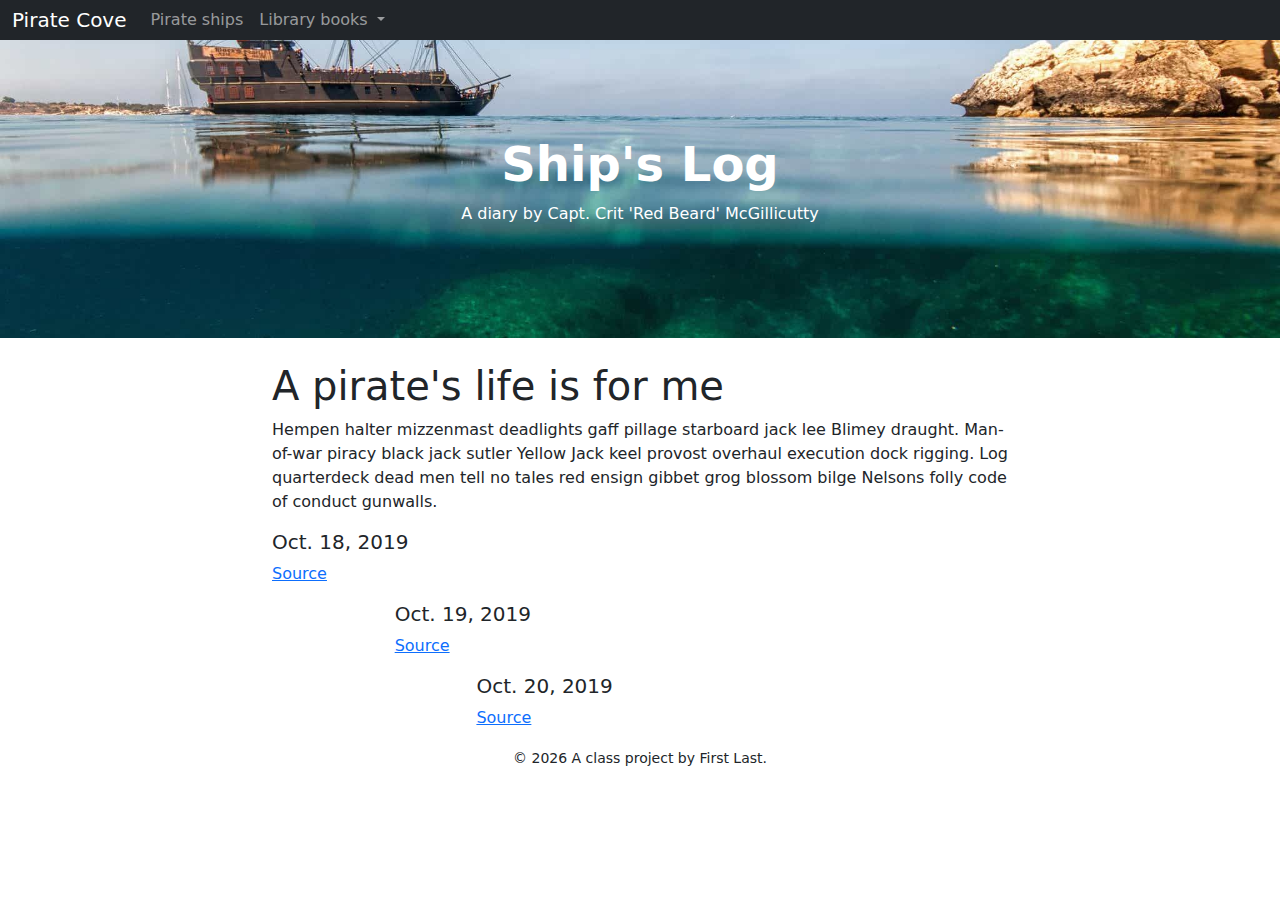
==== commit 0f6cb611: "final commit" ====
--- a/docs/index.html
+++ b/docs/index.html
@@ -20,9 +20,6 @@
       <ul class="navbar-nav">
         <li class="nav-item">
           <a class="nav-link" href="pirate-ships.html">Pirate ships</a>
-        </li>
-        <li class="nav-item">
-          <a class="nav-link" href="index-example.html">Index example</a>
         </li>
         <li class="nav-item dropdown">
           <a class="nav-link dropdown-toggle" href="#" id="navbarDropdownMenuLink" role="button" data-bs-toggle="dropdown" aria-expanded="false">
@@ -57,6 +54,21 @@
       <p>Hempen halter mizzenmast deadlights gaff pillage starboard jack lee Blimey draught. Man-of-war piracy black jack sutler Yellow Jack keel provost overhaul execution dock rigging. Log quarterdeck dead men tell no tales red ensign gibbet grog blossom bilge Nelsons folly code of conduct gunwalls.</p>
     </div>
   </div>
+  <div class="row">
+    
+    <div class="col-md-8 offset-md-2">
+    <h5>Oct. 18, 2019</h5>
+    <p><a href= target="_blank">Source</a></p>
+    
+    <div class="col-md-8 offset-md-2">
+    <h5>Oct. 19, 2019</h5>
+    <p><a href= target="_blank">Source</a></p>
+    
+    <div class="col-md-8 offset-md-2">
+    <h5>Oct. 20, 2019</h5>
+    <p><a href= target="_blank">Source</a></p>
+    
+  </div>
 </div>
 
 
--- a/docs/css/main.css
+++ b/docs/css/main.css
@@ -4,5 +4,5 @@
  * Copyright 2011-2021 The Bootstrap Authors
  * Copyright 2011-2021 Twitter, Inc.
  * Licensed under MIT (https://github.com/twbs/bootstrap/blob/main/LICENSE)
- */:root{--bs-blue:#0d6efd;--bs-indigo:#6610f2;--bs-purple:#6f42c1;--bs-pink:#d63384;--bs-red:#dc3545;--bs-orange:#fd7e14;--bs-yellow:#ffc107;--bs-green:#198754;--bs-teal:#20c997;--bs-cyan:#0dcaf0;--bs-white:#fff;--bs-gray:#6c757d;--bs-gray-dark:#343a40;--bs-gray-100:#f8f9fa;--bs-gray-200:#e9ecef;--bs-gray-300:#dee2e6;--bs-gray-400:#ced4da;--bs-gray-500:#adb5bd;--bs-gray-600:#6c757d;--bs-gray-700:#495057;--bs-gray-800:#343a40;--bs-gray-900:#212529;--bs-primary:#0d6efd;--bs-secondary:#6c757d;--bs-success:#198754;--bs-info:#0dcaf0;--bs-warning:#ffc107;--bs-danger:#dc3545;--bs-light:#f8f9fa;--bs-dark:#212529;--bs-primary-rgb:13,110,253;--bs-secondary-rgb:108,117,125;--bs-success-rgb:25,135,84;--bs-info-rgb:13,202,240;--bs-warning-rgb:255,193,7;--bs-danger-rgb:220,53,69;--bs-light-rgb:248,249,250;--bs-dark-rgb:33,37,41;--bs-white-rgb:255,255,255;--bs-black-rgb:0,0,0;--bs-body-color-rgb:33,37,41;--bs-body-bg-rgb:255,255,255;--bs-font-sans-serif:system-ui,-apple-system,"Segoe UI",Roboto,"Helvetica Neue",Arial,"Noto Sans","Liberation Sans",sans-serif,"Apple Color Emoji","Segoe UI Emoji","Segoe UI Symbol","Noto Color Emoji";--bs-font-monospace:SFMono-Regular,Menlo,Monaco,Consolas,"Liberation Mono","Courier New",monospace;--bs-gradient:linear-gradient(180deg,hsla(0,0%,100%,.15),hsla(0,0%,100%,0));--bs-body-font-family:var(--bs-font-sans-serif);--bs-body-font-size:1rem;--bs-body-font-weight:400;--bs-body-line-height:1.5;--bs-body-color:#212529;--bs-body-bg:#fff}*,:after,:before{box-sizing:border-box}@media (prefers-reduced-motion:no-preference){:root{scroll-behavior:smooth}}body{-webkit-text-size-adjust:100%;-webkit-tap-highlight-color:rgba(0,0,0,0);background-color:var(--bs-body-bg);color:var(--bs-body-color);font-family:var(--bs-body-font-family);font-size:var(--bs-body-font-size);font-weight:var(--bs-body-font-weight);line-height:var(--bs-body-line-height);margin:0;text-align:var(--bs-body-text-align)}hr{background-color:currentColor;border:0;color:inherit;margin:1rem 0;opacity:.25}hr:not([size]){height:1px}.h1,.h2,.h3,.h4,.h5,.h6,h1,h2,h3,h4,h5,h6{font-weight:500;line-height:1.2;margin-bottom:.5rem;margin-top:0}.h1,h1{font-size:calc(1.375rem + 1.5vw)}@media (min-width:1200px){.h1,h1{font-size:2.5rem}}.h2,h2{font-size:calc(1.325rem + .9vw)}@media (min-width:1200px){.h2,h2{font-size:2rem}}.h3,h3{font-size:calc(1.3rem + .6vw)}@media (min-width:1200px){.h3,h3{font-size:1.75rem}}.h4,h4{font-size:calc(1.275rem + .3vw)}@media (min-width:1200px){.h4,h4{font-size:1.5rem}}.h5,h5{font-size:1.25rem}.h6,h6{font-size:1rem}p{margin-bottom:1rem;margin-top:0}abbr[data-bs-original-title],abbr[title]{cursor:help;-webkit-text-decoration:underline dotted;-moz-text-decoration:underline dotted;text-decoration:underline dotted;-webkit-text-decoration-skip-ink:none;text-decoration-skip-ink:none}address{font-style:normal;line-height:inherit;margin-bottom:1rem}ol,ul{padding-left:2rem}dl,ol,ul{margin-bottom:1rem;margin-top:0}ol ol,ol ul,ul ol,ul ul{margin-bottom:0}dt{font-weight:700}dd{margin-bottom:.5rem;margin-left:0}blockquote{margin:0 0 1rem}b,strong{font-weight:bolder}.small,small{font-size:.875em}.mark,mark{background-color:#fcf8e3;padding:.2em}sub,sup{font-size:.75em;line-height:0;position:relative;vertical-align:baseline}sub{bottom:-.25em}sup{top:-.5em}a{color:#0d6efd;text-decoration:underline}a:hover{color:#0a58ca}a:not([href]):not([class]),a:not([href]):not([class]):hover{color:inherit;text-decoration:none}code,kbd,pre,samp{direction:ltr;font-family:var(--bs-font-monospace);font-size:1em;unicode-bidi:bidi-override}pre{display:block;font-size:.875em;margin-bottom:1rem;margin-top:0;overflow:auto}pre code{color:inherit;font-size:inherit;word-break:normal}code{word-wrap:break-word;color:#d63384;font-size:.875em}a>code{color:inherit}kbd{background-color:#212529;border-radius:.2rem;color:#fff;font-size:.875em;padding:.2rem .4rem}kbd kbd{font-size:1em;font-weight:700;padding:0}figure{margin:0 0 1rem}img,svg{vertical-align:middle}table{border-collapse:collapse;caption-side:bottom}caption{color:#6c757d;padding-bottom:.5rem;padding-top:.5rem;text-align:left}th{text-align:inherit;text-align:-webkit-match-parent}tbody,td,tfoot,th,thead,tr{border:0 solid;border-color:inherit}label{display:inline-block}button{border-radius:0}button:focus:not(:focus-visible){outline:0}button,input,optgroup,select,textarea{font-family:inherit;font-size:inherit;line-height:inherit;margin:0}button,select{text-transform:none}[role=button]{cursor:pointer}select{word-wrap:normal}select:disabled{opacity:1}[list]::-webkit-calendar-picker-indicator{display:none}[type=button],[type=reset],[type=submit],button{-webkit-appearance:button}[type=button]:not(:disabled),[type=reset]:not(:disabled),[type=submit]:not(:disabled),button:not(:disabled){cursor:pointer}::-moz-focus-inner{border-style:none;padding:0}textarea{resize:vertical}fieldset{border:0;margin:0;min-width:0;padding:0}legend{float:left;font-size:calc(1.275rem + .3vw);line-height:inherit;margin-bottom:.5rem;padding:0;width:100%}@media (min-width:1200px){legend{font-size:1.5rem}}legend+*{clear:left}::-webkit-datetime-edit-day-field,::-webkit-datetime-edit-fields-wrapper,::-webkit-datetime-edit-hour-field,::-webkit-datetime-edit-minute,::-webkit-datetime-edit-month-field,::-webkit-datetime-edit-text,::-webkit-datetime-edit-year-field{padding:0}::-webkit-inner-spin-button{height:auto}[type=search]{-webkit-appearance:textfield;outline-offset:-2px}::-webkit-search-decoration{-webkit-appearance:none}::-webkit-color-swatch-wrapper{padding:0}::file-selector-button{font:inherit}::-webkit-file-upload-button{-webkit-appearance:button;font:inherit}output{display:inline-block}iframe{border:0}summary{cursor:pointer;display:list-item}progress{vertical-align:baseline}[hidden]{display:none!important}.lead{font-size:1.25rem;font-weight:300}.display-1{font-size:calc(1.625rem + 4.5vw);font-weight:300;line-height:1.2}@media (min-width:1200px){.display-1{font-size:5rem}}.display-2{font-size:calc(1.575rem + 3.9vw);font-weight:300;line-height:1.2}@media (min-width:1200px){.display-2{font-size:4.5rem}}.display-3{font-size:calc(1.525rem + 3.3vw);font-weight:300;line-height:1.2}@media (min-width:1200px){.display-3{font-size:4rem}}.display-4{font-size:calc(1.475rem + 2.7vw);font-weight:300;line-height:1.2}@media (min-width:1200px){.display-4{font-size:3.5rem}}.display-5{font-size:calc(1.425rem + 2.1vw);font-weight:300;line-height:1.2}@media (min-width:1200px){.display-5{font-size:3rem}}.display-6{font-size:calc(1.375rem + 1.5vw);font-weight:300;line-height:1.2}@media (min-width:1200px){.display-6{font-size:2.5rem}}.list-inline,.list-unstyled{list-style:none;padding-left:0}.list-inline-item{display:inline-block}.list-inline-item:not(:last-child){margin-right:.5rem}.initialism{font-size:.875em;text-transform:uppercase}.blockquote{font-size:1.25rem;margin-bottom:1rem}.blockquote>:last-child{margin-bottom:0}.blockquote-footer{color:#6c757d;font-size:.875em;margin-bottom:1rem;margin-top:-1rem}.blockquote-footer:before{content:"— "}.img-fluid,.img-thumbnail{height:auto;max-width:100%}.img-thumbnail{background-color:#fff;border:1px solid #dee2e6;border-radius:.25rem;padding:.25rem}.figure{display:inline-block}.figure-img{line-height:1;margin-bottom:.5rem}.figure-caption{color:#6c757d;font-size:.875em}.container,.container-fluid,.container-lg,.container-md,.container-sm,.container-xl,.container-xxl{margin-left:auto;margin-right:auto;padding-left:var(--bs-gutter-x,.75rem);padding-right:var(--bs-gutter-x,.75rem);width:100%}@media (min-width:576px){.container,.container-sm{max-width:540px}}@media (min-width:768px){.container,.container-md,.container-sm{max-width:720px}}@media (min-width:992px){.container,.container-lg,.container-md,.container-sm{max-width:960px}}@media (min-width:1200px){.container,.container-lg,.container-md,.container-sm,.container-xl{max-width:1140px}}@media (min-width:1400px){.container,.container-lg,.container-md,.container-sm,.container-xl,.container-xxl{max-width:1320px}}.row{--bs-gutter-x:1.5rem;--bs-gutter-y:0;display:-webkit-flex;display:-ms-flexbox;display:flex;-webkit-flex-wrap:wrap;-ms-flex-wrap:wrap;flex-wrap:wrap;margin-left:calc(var(--bs-gutter-x)*-.5);margin-right:calc(var(--bs-gutter-x)*-.5);margin-top:calc(var(--bs-gutter-y)*-1)}.row>*{-ms-flex-negative:0;-webkit-flex-shrink:0;flex-shrink:0;margin-top:var(--bs-gutter-y);max-width:100%;padding-left:calc(var(--bs-gutter-x)*.5);padding-right:calc(var(--bs-gutter-x)*.5);width:100%}.col{-webkit-flex:1 0 0%;-ms-flex:1 0 0%;flex:1 0 0%}.row-cols-auto>*{width:auto}.row-cols-1>*,.row-cols-auto>*{-webkit-flex:0 0 auto;-ms-flex:0 0 auto;flex:0 0 auto}.row-cols-1>*{width:100%}.row-cols-2>*{width:50%}.row-cols-2>*,.row-cols-3>*{-webkit-flex:0 0 auto;-ms-flex:0 0 auto;flex:0 0 auto}.row-cols-3>*{width:33.3333333333%}.row-cols-4>*{width:25%}.row-cols-4>*,.row-cols-5>*{-webkit-flex:0 0 auto;-ms-flex:0 0 auto;flex:0 0 auto}.row-cols-5>*{width:20%}.row-cols-6>*{width:16.6666666667%}.col-auto,.row-cols-6>*{-webkit-flex:0 0 auto;-ms-flex:0 0 auto;flex:0 0 auto}.col-auto{width:auto}.col-1{width:8.33333333%}.col-1,.col-2{-webkit-flex:0 0 auto;-ms-flex:0 0 auto;flex:0 0 auto}.col-2{width:16.66666667%}.col-3{width:25%}.col-3,.col-4{-webkit-flex:0 0 auto;-ms-flex:0 0 auto;flex:0 0 auto}.col-4{width:33.33333333%}.col-5{width:41.66666667%}.col-5,.col-6{-webkit-flex:0 0 auto;-ms-flex:0 0 auto;flex:0 0 auto}.col-6{width:50%}.col-7{width:58.33333333%}.col-7,.col-8{-webkit-flex:0 0 auto;-ms-flex:0 0 auto;flex:0 0 auto}.col-8{width:66.66666667%}.col-9{width:75%}.col-10,.col-9{-webkit-flex:0 0 auto;-ms-flex:0 0 auto;flex:0 0 auto}.col-10{width:83.33333333%}.col-11{width:91.66666667%}.col-11,.col-12{-webkit-flex:0 0 auto;-ms-flex:0 0 auto;flex:0 0 auto}.col-12{width:100%}.offset-1{margin-left:8.33333333%}.offset-2{margin-left:16.66666667%}.offset-3{margin-left:25%}.offset-4{margin-left:33.33333333%}.offset-5{margin-left:41.66666667%}.offset-6{margin-left:50%}.offset-7{margin-left:58.33333333%}.offset-8{margin-left:66.66666667%}.offset-9{margin-left:75%}.offset-10{margin-left:83.33333333%}.offset-11{margin-left:91.66666667%}.g-0,.gx-0{--bs-gutter-x:0}.g-0,.gy-0{--bs-gutter-y:0}.g-1,.gx-1{--bs-gutter-x:0.25rem}.g-1,.gy-1{--bs-gutter-y:0.25rem}.g-2,.gx-2{--bs-gutter-x:0.5rem}.g-2,.gy-2{--bs-gutter-y:0.5rem}.g-3,.gx-3{--bs-gutter-x:1rem}.g-3,.gy-3{--bs-gutter-y:1rem}.g-4,.gx-4{--bs-gutter-x:1.5rem}.g-4,.gy-4{--bs-gutter-y:1.5rem}.g-5,.gx-5{--bs-gutter-x:3rem}.g-5,.gy-5{--bs-gutter-y:3rem}@media (min-width:576px){.col-sm{-webkit-flex:1 0 0%;-ms-flex:1 0 0%;flex:1 0 0%}.row-cols-sm-auto>*{width:auto}.row-cols-sm-1>*,.row-cols-sm-auto>*{-webkit-flex:0 0 auto;-ms-flex:0 0 auto;flex:0 0 auto}.row-cols-sm-1>*{width:100%}.row-cols-sm-2>*{width:50%}.row-cols-sm-2>*,.row-cols-sm-3>*{-webkit-flex:0 0 auto;-ms-flex:0 0 auto;flex:0 0 auto}.row-cols-sm-3>*{width:33.3333333333%}.row-cols-sm-4>*{width:25%}.row-cols-sm-4>*,.row-cols-sm-5>*{-webkit-flex:0 0 auto;-ms-flex:0 0 auto;flex:0 0 auto}.row-cols-sm-5>*{width:20%}.row-cols-sm-6>*{width:16.6666666667%}.col-sm-auto,.row-cols-sm-6>*{-webkit-flex:0 0 auto;-ms-flex:0 0 auto;flex:0 0 auto}.col-sm-auto{width:auto}.col-sm-1{width:8.33333333%}.col-sm-1,.col-sm-2{-webkit-flex:0 0 auto;-ms-flex:0 0 auto;flex:0 0 auto}.col-sm-2{width:16.66666667%}.col-sm-3{width:25%}.col-sm-3,.col-sm-4{-webkit-flex:0 0 auto;-ms-flex:0 0 auto;flex:0 0 auto}.col-sm-4{width:33.33333333%}.col-sm-5{width:41.66666667%}.col-sm-5,.col-sm-6{-webkit-flex:0 0 auto;-ms-flex:0 0 auto;flex:0 0 auto}.col-sm-6{width:50%}.col-sm-7{width:58.33333333%}.col-sm-7,.col-sm-8{-webkit-flex:0 0 auto;-ms-flex:0 0 auto;flex:0 0 auto}.col-sm-8{width:66.66666667%}.col-sm-9{width:75%}.col-sm-10,.col-sm-9{-webkit-flex:0 0 auto;-ms-flex:0 0 auto;flex:0 0 auto}.col-sm-10{width:83.33333333%}.col-sm-11{width:91.66666667%}.col-sm-11,.col-sm-12{-webkit-flex:0 0 auto;-ms-flex:0 0 auto;flex:0 0 auto}.col-sm-12{width:100%}.offset-sm-0{margin-left:0}.offset-sm-1{margin-left:8.33333333%}.offset-sm-2{margin-left:16.66666667%}.offset-sm-3{margin-left:25%}.offset-sm-4{margin-left:33.33333333%}.offset-sm-5{margin-left:41.66666667%}.offset-sm-6{margin-left:50%}.offset-sm-7{margin-left:58.33333333%}.offset-sm-8{margin-left:66.66666667%}.offset-sm-9{margin-left:75%}.offset-sm-10{margin-left:83.33333333%}.offset-sm-11{margin-left:91.66666667%}.g-sm-0,.gx-sm-0{--bs-gutter-x:0}.g-sm-0,.gy-sm-0{--bs-gutter-y:0}.g-sm-1,.gx-sm-1{--bs-gutter-x:0.25rem}.g-sm-1,.gy-sm-1{--bs-gutter-y:0.25rem}.g-sm-2,.gx-sm-2{--bs-gutter-x:0.5rem}.g-sm-2,.gy-sm-2{--bs-gutter-y:0.5rem}.g-sm-3,.gx-sm-3{--bs-gutter-x:1rem}.g-sm-3,.gy-sm-3{--bs-gutter-y:1rem}.g-sm-4,.gx-sm-4{--bs-gutter-x:1.5rem}.g-sm-4,.gy-sm-4{--bs-gutter-y:1.5rem}.g-sm-5,.gx-sm-5{--bs-gutter-x:3rem}.g-sm-5,.gy-sm-5{--bs-gutter-y:3rem}}@media (min-width:768px){.col-md{-webkit-flex:1 0 0%;-ms-flex:1 0 0%;flex:1 0 0%}.row-cols-md-auto>*{width:auto}.row-cols-md-1>*,.row-cols-md-auto>*{-webkit-flex:0 0 auto;-ms-flex:0 0 auto;flex:0 0 auto}.row-cols-md-1>*{width:100%}.row-cols-md-2>*{width:50%}.row-cols-md-2>*,.row-cols-md-3>*{-webkit-flex:0 0 auto;-ms-flex:0 0 auto;flex:0 0 auto}.row-cols-md-3>*{width:33.3333333333%}.row-cols-md-4>*{width:25%}.row-cols-md-4>*,.row-cols-md-5>*{-webkit-flex:0 0 auto;-ms-flex:0 0 auto;flex:0 0 auto}.row-cols-md-5>*{width:20%}.row-cols-md-6>*{width:16.6666666667%}.col-md-auto,.row-cols-md-6>*{-webkit-flex:0 0 auto;-ms-flex:0 0 auto;flex:0 0 auto}.col-md-auto{width:auto}.col-md-1{width:8.33333333%}.col-md-1,.col-md-2{-webkit-flex:0 0 auto;-ms-flex:0 0 auto;flex:0 0 auto}.col-md-2{width:16.66666667%}.col-md-3{width:25%}.col-md-3,.col-md-4{-webkit-flex:0 0 auto;-ms-flex:0 0 auto;flex:0 0 auto}.col-md-4{width:33.33333333%}.col-md-5{width:41.66666667%}.col-md-5,.col-md-6{-webkit-flex:0 0 auto;-ms-flex:0 0 auto;flex:0 0 auto}.col-md-6{width:50%}.col-md-7{width:58.33333333%}.col-md-7,.col-md-8{-webkit-flex:0 0 auto;-ms-flex:0 0 auto;flex:0 0 auto}.col-md-8{width:66.66666667%}.col-md-9{width:75%}.col-md-10,.col-md-9{-webkit-flex:0 0 auto;-ms-flex:0 0 auto;flex:0 0 auto}.col-md-10{width:83.33333333%}.col-md-11{width:91.66666667%}.col-md-11,.col-md-12{-webkit-flex:0 0 auto;-ms-flex:0 0 auto;flex:0 0 auto}.col-md-12{width:100%}.offset-md-0{margin-left:0}.offset-md-1{margin-left:8.33333333%}.offset-md-2{margin-left:16.66666667%}.offset-md-3{margin-left:25%}.offset-md-4{margin-left:33.33333333%}.offset-md-5{margin-left:41.66666667%}.offset-md-6{margin-left:50%}.offset-md-7{margin-left:58.33333333%}.offset-md-8{margin-left:66.66666667%}.offset-md-9{margin-left:75%}.offset-md-10{margin-left:83.33333333%}.offset-md-11{margin-left:91.66666667%}.g-md-0,.gx-md-0{--bs-gutter-x:0}.g-md-0,.gy-md-0{--bs-gutter-y:0}.g-md-1,.gx-md-1{--bs-gutter-x:0.25rem}.g-md-1,.gy-md-1{--bs-gutter-y:0.25rem}.g-md-2,.gx-md-2{--bs-gutter-x:0.5rem}.g-md-2,.gy-md-2{--bs-gutter-y:0.5rem}.g-md-3,.gx-md-3{--bs-gutter-x:1rem}.g-md-3,.gy-md-3{--bs-gutter-y:1rem}.g-md-4,.gx-md-4{--bs-gutter-x:1.5rem}.g-md-4,.gy-md-4{--bs-gutter-y:1.5rem}.g-md-5,.gx-md-5{--bs-gutter-x:3rem}.g-md-5,.gy-md-5{--bs-gutter-y:3rem}}@media (min-width:992px){.col-lg{-webkit-flex:1 0 0%;-ms-flex:1 0 0%;flex:1 0 0%}.row-cols-lg-auto>*{width:auto}.row-cols-lg-1>*,.row-cols-lg-auto>*{-webkit-flex:0 0 auto;-ms-flex:0 0 auto;flex:0 0 auto}.row-cols-lg-1>*{width:100%}.row-cols-lg-2>*{width:50%}.row-cols-lg-2>*,.row-cols-lg-3>*{-webkit-flex:0 0 auto;-ms-flex:0 0 auto;flex:0 0 auto}.row-cols-lg-3>*{width:33.3333333333%}.row-cols-lg-4>*{width:25%}.row-cols-lg-4>*,.row-cols-lg-5>*{-webkit-flex:0 0 auto;-ms-flex:0 0 auto;flex:0 0 auto}.row-cols-lg-5>*{width:20%}.row-cols-lg-6>*{width:16.6666666667%}.col-lg-auto,.row-cols-lg-6>*{-webkit-flex:0 0 auto;-ms-flex:0 0 auto;flex:0 0 auto}.col-lg-auto{width:auto}.col-lg-1{width:8.33333333%}.col-lg-1,.col-lg-2{-webkit-flex:0 0 auto;-ms-flex:0 0 auto;flex:0 0 auto}.col-lg-2{width:16.66666667%}.col-lg-3{width:25%}.col-lg-3,.col-lg-4{-webkit-flex:0 0 auto;-ms-flex:0 0 auto;flex:0 0 auto}.col-lg-4{width:33.33333333%}.col-lg-5{width:41.66666667%}.col-lg-5,.col-lg-6{-webkit-flex:0 0 auto;-ms-flex:0 0 auto;flex:0 0 auto}.col-lg-6{width:50%}.col-lg-7{width:58.33333333%}.col-lg-7,.col-lg-8{-webkit-flex:0 0 auto;-ms-flex:0 0 auto;flex:0 0 auto}.col-lg-8{width:66.66666667%}.col-lg-9{width:75%}.col-lg-10,.col-lg-9{-webkit-flex:0 0 auto;-ms-flex:0 0 auto;flex:0 0 auto}.col-lg-10{width:83.33333333%}.col-lg-11{width:91.66666667%}.col-lg-11,.col-lg-12{-webkit-flex:0 0 auto;-ms-flex:0 0 auto;flex:0 0 auto}.col-lg-12{width:100%}.offset-lg-0{margin-left:0}.offset-lg-1{margin-left:8.33333333%}.offset-lg-2{margin-left:16.66666667%}.offset-lg-3{margin-left:25%}.offset-lg-4{margin-left:33.33333333%}.offset-lg-5{margin-left:41.66666667%}.offset-lg-6{margin-left:50%}.offset-lg-7{margin-left:58.33333333%}.offset-lg-8{margin-left:66.66666667%}.offset-lg-9{margin-left:75%}.offset-lg-10{margin-left:83.33333333%}.offset-lg-11{margin-left:91.66666667%}.g-lg-0,.gx-lg-0{--bs-gutter-x:0}.g-lg-0,.gy-lg-0{--bs-gutter-y:0}.g-lg-1,.gx-lg-1{--bs-gutter-x:0.25rem}.g-lg-1,.gy-lg-1{--bs-gutter-y:0.25rem}.g-lg-2,.gx-lg-2{--bs-gutter-x:0.5rem}.g-lg-2,.gy-lg-2{--bs-gutter-y:0.5rem}.g-lg-3,.gx-lg-3{--bs-gutter-x:1rem}.g-lg-3,.gy-lg-3{--bs-gutter-y:1rem}.g-lg-4,.gx-lg-4{--bs-gutter-x:1.5rem}.g-lg-4,.gy-lg-4{--bs-gutter-y:1.5rem}.g-lg-5,.gx-lg-5{--bs-gutter-x:3rem}.g-lg-5,.gy-lg-5{--bs-gutter-y:3rem}}@media (min-width:1200px){.col-xl{-webkit-flex:1 0 0%;-ms-flex:1 0 0%;flex:1 0 0%}.row-cols-xl-auto>*{width:auto}.row-cols-xl-1>*,.row-cols-xl-auto>*{-webkit-flex:0 0 auto;-ms-flex:0 0 auto;flex:0 0 auto}.row-cols-xl-1>*{width:100%}.row-cols-xl-2>*{width:50%}.row-cols-xl-2>*,.row-cols-xl-3>*{-webkit-flex:0 0 auto;-ms-flex:0 0 auto;flex:0 0 auto}.row-cols-xl-3>*{width:33.3333333333%}.row-cols-xl-4>*{width:25%}.row-cols-xl-4>*,.row-cols-xl-5>*{-webkit-flex:0 0 auto;-ms-flex:0 0 auto;flex:0 0 auto}.row-cols-xl-5>*{width:20%}.row-cols-xl-6>*{width:16.6666666667%}.col-xl-auto,.row-cols-xl-6>*{-webkit-flex:0 0 auto;-ms-flex:0 0 auto;flex:0 0 auto}.col-xl-auto{width:auto}.col-xl-1{width:8.33333333%}.col-xl-1,.col-xl-2{-webkit-flex:0 0 auto;-ms-flex:0 0 auto;flex:0 0 auto}.col-xl-2{width:16.66666667%}.col-xl-3{width:25%}.col-xl-3,.col-xl-4{-webkit-flex:0 0 auto;-ms-flex:0 0 auto;flex:0 0 auto}.col-xl-4{width:33.33333333%}.col-xl-5{width:41.66666667%}.col-xl-5,.col-xl-6{-webkit-flex:0 0 auto;-ms-flex:0 0 auto;flex:0 0 auto}.col-xl-6{width:50%}.col-xl-7{width:58.33333333%}.col-xl-7,.col-xl-8{-webkit-flex:0 0 auto;-ms-flex:0 0 auto;flex:0 0 auto}.col-xl-8{width:66.66666667%}.col-xl-9{width:75%}.col-xl-10,.col-xl-9{-webkit-flex:0 0 auto;-ms-flex:0 0 auto;flex:0 0 auto}.col-xl-10{width:83.33333333%}.col-xl-11{width:91.66666667%}.col-xl-11,.col-xl-12{-webkit-flex:0 0 auto;-ms-flex:0 0 auto;flex:0 0 auto}.col-xl-12{width:100%}.offset-xl-0{margin-left:0}.offset-xl-1{margin-left:8.33333333%}.offset-xl-2{margin-left:16.66666667%}.offset-xl-3{margin-left:25%}.offset-xl-4{margin-left:33.33333333%}.offset-xl-5{margin-left:41.66666667%}.offset-xl-6{margin-left:50%}.offset-xl-7{margin-left:58.33333333%}.offset-xl-8{margin-left:66.66666667%}.offset-xl-9{margin-left:75%}.offset-xl-10{margin-left:83.33333333%}.offset-xl-11{margin-left:91.66666667%}.g-xl-0,.gx-xl-0{--bs-gutter-x:0}.g-xl-0,.gy-xl-0{--bs-gutter-y:0}.g-xl-1,.gx-xl-1{--bs-gutter-x:0.25rem}.g-xl-1,.gy-xl-1{--bs-gutter-y:0.25rem}.g-xl-2,.gx-xl-2{--bs-gutter-x:0.5rem}.g-xl-2,.gy-xl-2{--bs-gutter-y:0.5rem}.g-xl-3,.gx-xl-3{--bs-gutter-x:1rem}.g-xl-3,.gy-xl-3{--bs-gutter-y:1rem}.g-xl-4,.gx-xl-4{--bs-gutter-x:1.5rem}.g-xl-4,.gy-xl-4{--bs-gutter-y:1.5rem}.g-xl-5,.gx-xl-5{--bs-gutter-x:3rem}.g-xl-5,.gy-xl-5{--bs-gutter-y:3rem}}@media (min-width:1400px){.col-xxl{-webkit-flex:1 0 0%;-ms-flex:1 0 0%;flex:1 0 0%}.row-cols-xxl-auto>*{width:auto}.row-cols-xxl-1>*,.row-cols-xxl-auto>*{-webkit-flex:0 0 auto;-ms-flex:0 0 auto;flex:0 0 auto}.row-cols-xxl-1>*{width:100%}.row-cols-xxl-2>*{width:50%}.row-cols-xxl-2>*,.row-cols-xxl-3>*{-webkit-flex:0 0 auto;-ms-flex:0 0 auto;flex:0 0 auto}.row-cols-xxl-3>*{width:33.3333333333%}.row-cols-xxl-4>*{width:25%}.row-cols-xxl-4>*,.row-cols-xxl-5>*{-webkit-flex:0 0 auto;-ms-flex:0 0 auto;flex:0 0 auto}.row-cols-xxl-5>*{width:20%}.row-cols-xxl-6>*{width:16.6666666667%}.col-xxl-auto,.row-cols-xxl-6>*{-webkit-flex:0 0 auto;-ms-flex:0 0 auto;flex:0 0 auto}.col-xxl-auto{width:auto}.col-xxl-1{width:8.33333333%}.col-xxl-1,.col-xxl-2{-webkit-flex:0 0 auto;-ms-flex:0 0 auto;flex:0 0 auto}.col-xxl-2{width:16.66666667%}.col-xxl-3{width:25%}.col-xxl-3,.col-xxl-4{-webkit-flex:0 0 auto;-ms-flex:0 0 auto;flex:0 0 auto}.col-xxl-4{width:33.33333333%}.col-xxl-5{width:41.66666667%}.col-xxl-5,.col-xxl-6{-webkit-flex:0 0 auto;-ms-flex:0 0 auto;flex:0 0 auto}.col-xxl-6{width:50%}.col-xxl-7{width:58.33333333%}.col-xxl-7,.col-xxl-8{-webkit-flex:0 0 auto;-ms-flex:0 0 auto;flex:0 0 auto}.col-xxl-8{width:66.66666667%}.col-xxl-9{width:75%}.col-xxl-10,.col-xxl-9{-webkit-flex:0 0 auto;-ms-flex:0 0 auto;flex:0 0 auto}.col-xxl-10{width:83.33333333%}.col-xxl-11{width:91.66666667%}.col-xxl-11,.col-xxl-12{-webkit-flex:0 0 auto;-ms-flex:0 0 auto;flex:0 0 auto}.col-xxl-12{width:100%}.offset-xxl-0{margin-left:0}.offset-xxl-1{margin-left:8.33333333%}.offset-xxl-2{margin-left:16.66666667%}.offset-xxl-3{margin-left:25%}.offset-xxl-4{margin-left:33.33333333%}.offset-xxl-5{margin-left:41.66666667%}.offset-xxl-6{margin-left:50%}.offset-xxl-7{margin-left:58.33333333%}.offset-xxl-8{margin-left:66.66666667%}.offset-xxl-9{margin-left:75%}.offset-xxl-10{margin-left:83.33333333%}.offset-xxl-11{margin-left:91.66666667%}.g-xxl-0,.gx-xxl-0{--bs-gutter-x:0}.g-xxl-0,.gy-xxl-0{--bs-gutter-y:0}.g-xxl-1,.gx-xxl-1{--bs-gutter-x:0.25rem}.g-xxl-1,.gy-xxl-1{--bs-gutter-y:0.25rem}.g-xxl-2,.gx-xxl-2{--bs-gutter-x:0.5rem}.g-xxl-2,.gy-xxl-2{--bs-gutter-y:0.5rem}.g-xxl-3,.gx-xxl-3{--bs-gutter-x:1rem}.g-xxl-3,.gy-xxl-3{--bs-gutter-y:1rem}.g-xxl-4,.gx-xxl-4{--bs-gutter-x:1.5rem}.g-xxl-4,.gy-xxl-4{--bs-gutter-y:1.5rem}.g-xxl-5,.gx-xxl-5{--bs-gutter-x:3rem}.g-xxl-5,.gy-xxl-5{--bs-gutter-y:3rem}}.table{--bs-table-bg:transparent;--bs-table-accent-bg:transparent;--bs-table-striped-color:#212529;--bs-table-striped-bg:rgba(0,0,0,.05);--bs-table-active-color:#212529;--bs-table-active-bg:rgba(0,0,0,.1);--bs-table-hover-color:#212529;--bs-table-hover-bg:rgba(0,0,0,.075);border-color:#dee2e6;color:#212529;margin-bottom:1rem;vertical-align:top;width:100%}.table>:not(caption)>*>*{background-color:var(--bs-table-bg);border-bottom-width:1px;box-shadow:inset 0 0 0 9999px var(--bs-table-accent-bg);padding:.5rem}.table>tbody{vertical-align:inherit}.table>thead{vertical-align:bottom}.table>:not(:first-child){border-top:2px solid}.caption-top{caption-side:top}.table-sm>:not(caption)>*>*{padding:.25rem}.table-bordered>:not(caption)>*{border-width:1px 0}.table-bordered>:not(caption)>*>*{border-width:0 1px}.table-borderless>:not(caption)>*>*{border-bottom-width:0}.table-borderless>:not(:first-child){border-top-width:0}.table-striped>tbody>tr:nth-of-type(odd)>*{--bs-table-accent-bg:var(--bs-table-striped-bg);color:var(--bs-table-striped-color)}.table-active{--bs-table-accent-bg:var(--bs-table-active-bg);color:var(--bs-table-active-color)}.table-hover>tbody>tr:hover>*{--bs-table-accent-bg:var(--bs-table-hover-bg);color:var(--bs-table-hover-color)}.table-primary{--bs-table-bg:#cfe2ff;--bs-table-striped-bg:#c5d7f2;--bs-table-striped-color:#000;--bs-table-active-bg:#bacbe6;--bs-table-active-color:#000;--bs-table-hover-bg:#bfd1ec;--bs-table-hover-color:#000;border-color:#bacbe6;color:#000}.table-secondary{--bs-table-bg:#e2e3e5;--bs-table-striped-bg:#d7d8da;--bs-table-striped-color:#000;--bs-table-active-bg:#cbccce;--bs-table-active-color:#000;--bs-table-hover-bg:#d1d2d4;--bs-table-hover-color:#000;border-color:#cbccce;color:#000}.table-success{--bs-table-bg:#d1e7dd;--bs-table-striped-bg:#c7dbd2;--bs-table-striped-color:#000;--bs-table-active-bg:#bcd0c7;--bs-table-active-color:#000;--bs-table-hover-bg:#c1d6cc;--bs-table-hover-color:#000;border-color:#bcd0c7;color:#000}.table-info{--bs-table-bg:#cff4fc;--bs-table-striped-bg:#c5e8ef;--bs-table-striped-color:#000;--bs-table-active-bg:#badce3;--bs-table-active-color:#000;--bs-table-hover-bg:#bfe2e9;--bs-table-hover-color:#000;border-color:#badce3;color:#000}.table-warning{--bs-table-bg:#fff3cd;--bs-table-striped-bg:#f2e7c3;--bs-table-striped-color:#000;--bs-table-active-bg:#e6dbb9;--bs-table-active-color:#000;--bs-table-hover-bg:#ece1be;--bs-table-hover-color:#000;border-color:#e6dbb9;color:#000}.table-danger{--bs-table-bg:#f8d7da;--bs-table-striped-bg:#eccccf;--bs-table-striped-color:#000;--bs-table-active-bg:#dfc2c4;--bs-table-active-color:#000;--bs-table-hover-bg:#e5c7ca;--bs-table-hover-color:#000;border-color:#dfc2c4;color:#000}.table-light{--bs-table-bg:#f8f9fa;--bs-table-striped-bg:#ecedee;--bs-table-striped-color:#000;--bs-table-active-bg:#dfe0e1;--bs-table-active-color:#000;--bs-table-hover-bg:#e5e6e7;--bs-table-hover-color:#000;border-color:#dfe0e1;color:#000}.table-dark{--bs-table-bg:#212529;--bs-table-striped-bg:#2c3034;--bs-table-striped-color:#fff;--bs-table-active-bg:#373b3e;--bs-table-active-color:#fff;--bs-table-hover-bg:#323539;--bs-table-hover-color:#fff;border-color:#373b3e;color:#fff}.table-responsive{-webkit-overflow-scrolling:touch;overflow-x:auto}@media (max-width:575.98px){.table-responsive-sm{-webkit-overflow-scrolling:touch;overflow-x:auto}}@media (max-width:767.98px){.table-responsive-md{-webkit-overflow-scrolling:touch;overflow-x:auto}}@media (max-width:991.98px){.table-responsive-lg{-webkit-overflow-scrolling:touch;overflow-x:auto}}@media (max-width:1199.98px){.table-responsive-xl{-webkit-overflow-scrolling:touch;overflow-x:auto}}@media (max-width:1399.98px){.table-responsive-xxl{-webkit-overflow-scrolling:touch;overflow-x:auto}}.form-label{margin-bottom:.5rem}.col-form-label{font-size:inherit;line-height:1.5;margin-bottom:0;padding-bottom:calc(.375rem + 1px);padding-top:calc(.375rem + 1px)}.col-form-label-lg{font-size:1.25rem;padding-bottom:calc(.5rem + 1px);padding-top:calc(.5rem + 1px)}.col-form-label-sm{font-size:.875rem;padding-bottom:calc(.25rem + 1px);padding-top:calc(.25rem + 1px)}.form-text{color:#6c757d;font-size:.875em;margin-top:.25rem}.form-control{-webkit-appearance:none;-moz-appearance:none;appearance:none;background-clip:padding-box;background-color:#fff;border:1px solid #ced4da;border-radius:.25rem;color:#212529;display:block;font-size:1rem;font-weight:400;line-height:1.5;padding:.375rem .75rem;transition:border-color .15s ease-in-out,box-shadow .15s ease-in-out;width:100%}@media (prefers-reduced-motion:reduce){.form-control{transition:none}}.form-control[type=file]{overflow:hidden}.form-control[type=file]:not(:disabled):not([readonly]){cursor:pointer}.form-control:focus{background-color:#fff;border-color:#86b7fe;box-shadow:0 0 0 .25rem rgba(13,110,253,.25);color:#212529;outline:0}.form-control::-webkit-date-and-time-value{height:1.5em}.form-control::-webkit-input-placeholder{color:#6c757d;opacity:1}.form-control::-moz-placeholder{color:#6c757d;opacity:1}.form-control:-ms-input-placeholder{color:#6c757d;opacity:1}.form-control::-ms-input-placeholder{color:#6c757d;opacity:1}.form-control::placeholder{color:#6c757d;opacity:1}.form-control:disabled,.form-control[readonly]{background-color:#e9ecef;opacity:1}.form-control::file-selector-button{-webkit-margin-end:.75rem;-moz-margin-end:.75rem;background-color:#e9ecef;border:0 solid;border-color:inherit;border-inline-end-width:1px;border-radius:0;color:#212529;margin:-.375rem -.75rem;margin-inline-end:.75rem;padding:.375rem .75rem;pointer-events:none;transition:color .15s ease-in-out,background-color .15s ease-in-out,border-color .15s ease-in-out,box-shadow .15s ease-in-out}@media (prefers-reduced-motion:reduce){.form-control::-webkit-file-upload-button{-webkit-transition:none;transition:none}.form-control::file-selector-button{transition:none}}.form-control:hover:not(:disabled):not([readonly])::file-selector-button{background-color:#dde0e3}.form-control::-webkit-file-upload-button{-webkit-margin-end:.75rem;background-color:#e9ecef;border:0 solid;border-color:inherit;border-inline-end-width:1px;border-radius:0;color:#212529;margin:-.375rem -.75rem;margin-inline-end:.75rem;padding:.375rem .75rem;pointer-events:none;-webkit-transition:color .15s ease-in-out,background-color .15s ease-in-out,border-color .15s ease-in-out,box-shadow .15s ease-in-out;transition:color .15s ease-in-out,background-color .15s ease-in-out,border-color .15s ease-in-out,box-shadow .15s ease-in-out}@media (prefers-reduced-motion:reduce){.form-control::-webkit-file-upload-button{-webkit-transition:none;transition:none}}.form-control:hover:not(:disabled):not([readonly])::-webkit-file-upload-button{background-color:#dde0e3}.form-control-plaintext{background-color:transparent;border:solid transparent;border-width:1px 0;color:#212529;display:block;line-height:1.5;margin-bottom:0;padding:.375rem 0;width:100%}.form-control-plaintext.form-control-lg,.form-control-plaintext.form-control-sm{padding-left:0;padding-right:0}.form-control-sm{border-radius:.2rem;font-size:.875rem;min-height:calc(1.5em + .5rem + 2px);padding:.25rem .5rem}.form-control-sm::file-selector-button{-webkit-margin-end:.5rem;-moz-margin-end:.5rem;margin:-.25rem -.5rem;margin-inline-end:.5rem;padding:.25rem .5rem}.form-control-sm::-webkit-file-upload-button{-webkit-margin-end:.5rem;margin:-.25rem -.5rem;margin-inline-end:.5rem;padding:.25rem .5rem}.form-control-lg{border-radius:.3rem;font-size:1.25rem;min-height:calc(1.5em + 1rem + 2px);padding:.5rem 1rem}.form-control-lg::file-selector-button{-webkit-margin-end:1rem;-moz-margin-end:1rem;margin:-.5rem -1rem;margin-inline-end:1rem;padding:.5rem 1rem}.form-control-lg::-webkit-file-upload-button{-webkit-margin-end:1rem;margin:-.5rem -1rem;margin-inline-end:1rem;padding:.5rem 1rem}textarea.form-control{min-height:calc(1.5em + .75rem + 2px)}textarea.form-control-sm{min-height:calc(1.5em + .5rem + 2px)}textarea.form-control-lg{min-height:calc(1.5em + 1rem + 2px)}.form-control-color{height:auto;padding:.375rem;width:3rem}.form-control-color:not(:disabled):not([readonly]){cursor:pointer}.form-control-color::-moz-color-swatch{border-radius:.25rem;height:1.5em}.form-control-color::-webkit-color-swatch{border-radius:.25rem;height:1.5em}.form-select{-moz-padding-start:calc(.75rem - 3px);-webkit-appearance:none;-moz-appearance:none;appearance:none;background-color:#fff;background-image:url("data:image/svg+xml;charset=utf-8,%3Csvg xmlns='http://www.w3.org/2000/svg' viewBox='0 0 16 16'%3E%3Cpath fill='none' stroke='%23343a40' stroke-linecap='round' stroke-linejoin='round' stroke-width='2' d='m2 5 6 6 6-6'/%3E%3C/svg%3E");background-position:right .75rem center;background-repeat:no-repeat;background-size:16px 12px;border:1px solid #ced4da;border-radius:.25rem;color:#212529;display:block;font-size:1rem;font-weight:400;line-height:1.5;padding:.375rem 2.25rem .375rem .75rem;transition:border-color .15s ease-in-out,box-shadow .15s ease-in-out;width:100%}@media (prefers-reduced-motion:reduce){.form-select{transition:none}}.form-select:focus{border-color:#86b7fe;box-shadow:0 0 0 .25rem rgba(13,110,253,.25);outline:0}.form-select[multiple],.form-select[size]:not([size="1"]){background-image:none;padding-right:.75rem}.form-select:disabled{background-color:#e9ecef}.form-select:-moz-focusring{color:transparent;text-shadow:0 0 0 #212529}.form-select-sm{border-radius:.2rem;font-size:.875rem;padding-bottom:.25rem;padding-left:.5rem;padding-top:.25rem}.form-select-lg{border-radius:.3rem;font-size:1.25rem;padding-bottom:.5rem;padding-left:1rem;padding-top:.5rem}.form-check{display:block;margin-bottom:.125rem;min-height:1.5rem;padding-left:1.5em}.form-check .form-check-input{float:left;margin-left:-1.5em}.form-check-input{-webkit-print-color-adjust:exact;-webkit-appearance:none;-moz-appearance:none;appearance:none;background-color:#fff;background-position:50%;background-repeat:no-repeat;background-size:contain;border:1px solid rgba(0,0,0,.25);color-adjust:exact;height:1em;margin-top:.25em;vertical-align:top;width:1em}.form-check-input[type=checkbox]{border-radius:.25em}.form-check-input[type=radio]{border-radius:50%}.form-check-input:active{-webkit-filter:brightness(90%);filter:brightness(90%)}.form-check-input:focus{border-color:#86b7fe;box-shadow:0 0 0 .25rem rgba(13,110,253,.25);outline:0}.form-check-input:checked{background-color:#0d6efd;border-color:#0d6efd}.form-check-input:checked[type=checkbox]{background-image:url("data:image/svg+xml;charset=utf-8,%3Csvg xmlns='http://www.w3.org/2000/svg' viewBox='0 0 20 20'%3E%3Cpath fill='none' stroke='%23fff' stroke-linecap='round' stroke-linejoin='round' stroke-width='3' d='m6 10 3 3 6-6'/%3E%3C/svg%3E")}.form-check-input:checked[type=radio]{background-image:url("data:image/svg+xml;charset=utf-8,%3Csvg xmlns='http://www.w3.org/2000/svg' viewBox='-4 -4 8 8'%3E%3Ccircle r='2' fill='%23fff'/%3E%3C/svg%3E")}.form-check-input[type=checkbox]:indeterminate{background-color:#0d6efd;background-image:url("data:image/svg+xml;charset=utf-8,%3Csvg xmlns='http://www.w3.org/2000/svg' viewBox='0 0 20 20'%3E%3Cpath fill='none' stroke='%23fff' stroke-linecap='round' stroke-linejoin='round' stroke-width='3' d='M6 10h8'/%3E%3C/svg%3E");border-color:#0d6efd}.form-check-input:disabled{-webkit-filter:none;filter:none;opacity:.5;pointer-events:none}.form-check-input:disabled~.form-check-label,.form-check-input[disabled]~.form-check-label{opacity:.5}.form-switch{padding-left:2.5em}.form-switch .form-check-input{background-image:url("data:image/svg+xml;charset=utf-8,%3Csvg xmlns='http://www.w3.org/2000/svg' viewBox='-4 -4 8 8'%3E%3Ccircle r='3' fill='rgba(0, 0, 0, 0.25)'/%3E%3C/svg%3E");background-position:0;border-radius:2em;margin-left:-2.5em;transition:background-position .15s ease-in-out;width:2em}@media (prefers-reduced-motion:reduce){.form-switch .form-check-input{transition:none}}.form-switch .form-check-input:focus{background-image:url("data:image/svg+xml;charset=utf-8,%3Csvg xmlns='http://www.w3.org/2000/svg' viewBox='-4 -4 8 8'%3E%3Ccircle r='3' fill='%2386b7fe'/%3E%3C/svg%3E")}.form-switch .form-check-input:checked{background-image:url("data:image/svg+xml;charset=utf-8,%3Csvg xmlns='http://www.w3.org/2000/svg' viewBox='-4 -4 8 8'%3E%3Ccircle r='3' fill='%23fff'/%3E%3C/svg%3E");background-position:100%}.form-check-inline{display:inline-block;margin-right:1rem}.btn-check{clip:rect(0,0,0,0);pointer-events:none;position:absolute}.btn-check:disabled+.btn,.btn-check[disabled]+.btn{-webkit-filter:none;filter:none;opacity:.65;pointer-events:none}.form-range{-webkit-appearance:none;-moz-appearance:none;appearance:none;background-color:transparent;height:1.5rem;padding:0;width:100%}.form-range:focus{outline:0}.form-range:focus::-webkit-slider-thumb{box-shadow:0 0 0 1px #fff,0 0 0 .25rem rgba(13,110,253,.25)}.form-range:focus::-moz-range-thumb{box-shadow:0 0 0 1px #fff,0 0 0 .25rem rgba(13,110,253,.25)}.form-range::-moz-focus-outer{border:0}.form-range::-webkit-slider-thumb{-webkit-appearance:none;appearance:none;background-color:#0d6efd;border:0;border-radius:1rem;height:1rem;margin-top:-.25rem;-webkit-transition:background-color .15s ease-in-out,border-color .15s ease-in-out,box-shadow .15s ease-in-out;transition:background-color .15s ease-in-out,border-color .15s ease-in-out,box-shadow .15s ease-in-out;width:1rem}@media (prefers-reduced-motion:reduce){.form-range::-webkit-slider-thumb{-webkit-transition:none;transition:none}}.form-range::-webkit-slider-thumb:active{background-color:#b6d4fe}.form-range::-webkit-slider-runnable-track{background-color:#dee2e6;border-color:transparent;border-radius:1rem;color:transparent;cursor:pointer;height:.5rem;width:100%}.form-range::-moz-range-thumb{-moz-appearance:none;appearance:none;background-color:#0d6efd;border:0;border-radius:1rem;height:1rem;-moz-transition:background-color .15s ease-in-out,border-color .15s ease-in-out,box-shadow .15s ease-in-out;transition:background-color .15s ease-in-out,border-color .15s ease-in-out,box-shadow .15s ease-in-out;width:1rem}@media (prefers-reduced-motion:reduce){.form-range::-moz-range-thumb{-moz-transition:none;transition:none}}.form-range::-moz-range-thumb:active{background-color:#b6d4fe}.form-range::-moz-range-track{background-color:#dee2e6;border-color:transparent;border-radius:1rem;color:transparent;cursor:pointer;height:.5rem;width:100%}.form-range:disabled{pointer-events:none}.form-range:disabled::-webkit-slider-thumb{background-color:#adb5bd}.form-range:disabled::-moz-range-thumb{background-color:#adb5bd}.form-floating{position:relative}.form-floating>.form-control,.form-floating>.form-select{height:calc(3.5rem + 2px);line-height:1.25}.form-floating>label{border:1px solid transparent;height:100%;left:0;padding:1rem .75rem;pointer-events:none;position:absolute;top:0;-webkit-transform-origin:0 0;transform-origin:0 0;transition:opacity .1s ease-in-out,-webkit-transform .1s ease-in-out;transition:opacity .1s ease-in-out,transform .1s ease-in-out;transition:opacity .1s ease-in-out,transform .1s ease-in-out,-webkit-transform .1s ease-in-out}@media (prefers-reduced-motion:reduce){.form-floating>label{transition:none}}.form-floating>.form-control{padding:1rem .75rem}.form-floating>.form-control::-webkit-input-placeholder{color:transparent}.form-floating>.form-control::-moz-placeholder{color:transparent}.form-floating>.form-control:-ms-input-placeholder{color:transparent}.form-floating>.form-control::-ms-input-placeholder{color:transparent}.form-floating>.form-control::placeholder{color:transparent}.form-floating>.form-control:not(:-moz-placeholder-shown){padding-bottom:.625rem;padding-top:1.625rem}.form-floating>.form-control:not(:-ms-input-placeholder){padding-bottom:.625rem;padding-top:1.625rem}.form-floating>.form-control:focus,.form-floating>.form-control:not(:placeholder-shown){padding-bottom:.625rem;padding-top:1.625rem}.form-floating>.form-control:-webkit-autofill{padding-bottom:.625rem;padding-top:1.625rem}.form-floating>.form-select{padding-bottom:.625rem;padding-top:1.625rem}.form-floating>.form-control:not(:-moz-placeholder-shown)~label{opacity:.65;transform:scale(.85) translateY(-.5rem) translateX(.15rem)}.form-floating>.form-control:not(:-ms-input-placeholder)~label{opacity:.65;transform:scale(.85) translateY(-.5rem) translateX(.15rem)}.form-floating>.form-control:focus~label,.form-floating>.form-control:not(:placeholder-shown)~label,.form-floating>.form-select~label{opacity:.65;-webkit-transform:scale(.85) translateY(-.5rem) translateX(.15rem);transform:scale(.85) translateY(-.5rem) translateX(.15rem)}.form-floating>.form-control:-webkit-autofill~label{opacity:.65;-webkit-transform:scale(.85) translateY(-.5rem) translateX(.15rem);transform:scale(.85) translateY(-.5rem) translateX(.15rem)}.input-group{-ms-flex-align:stretch;-webkit-align-items:stretch;align-items:stretch;display:-webkit-flex;display:-ms-flexbox;display:flex;-webkit-flex-wrap:wrap;-ms-flex-wrap:wrap;flex-wrap:wrap;position:relative;width:100%}.input-group>.form-control,.input-group>.form-select{-webkit-flex:1 1 auto;-ms-flex:1 1 auto;flex:1 1 auto;min-width:0;position:relative;width:1%}.input-group>.form-control:focus,.input-group>.form-select:focus{z-index:3}.input-group .btn{position:relative;z-index:2}.input-group .btn:focus{z-index:3}.input-group-text{-ms-flex-align:center;-webkit-align-items:center;align-items:center;background-color:#e9ecef;border:1px solid #ced4da;border-radius:.25rem;color:#212529;display:-webkit-flex;display:-ms-flexbox;display:flex;font-size:1rem;font-weight:400;line-height:1.5;padding:.375rem .75rem;text-align:center;white-space:nowrap}.input-group-lg>.btn,.input-group-lg>.form-control,.input-group-lg>.form-select,.input-group-lg>.input-group-text{border-radius:.3rem;font-size:1.25rem;padding:.5rem 1rem}.input-group-sm>.btn,.input-group-sm>.form-control,.input-group-sm>.form-select,.input-group-sm>.input-group-text{border-radius:.2rem;font-size:.875rem;padding:.25rem .5rem}.input-group-lg>.form-select,.input-group-sm>.form-select{padding-right:3rem}.input-group.has-validation>.dropdown-toggle:nth-last-child(n+4),.input-group.has-validation>:nth-last-child(n+3):not(.dropdown-toggle):not(.dropdown-menu),.input-group:not(.has-validation)>.dropdown-toggle:nth-last-child(n+3),.input-group:not(.has-validation)>:not(:last-child):not(.dropdown-toggle):not(.dropdown-menu){border-bottom-right-radius:0;border-top-right-radius:0}.input-group>:not(:first-child):not(.dropdown-menu):not(.valid-tooltip):not(.valid-feedback):not(.invalid-tooltip):not(.invalid-feedback){border-bottom-left-radius:0;border-top-left-radius:0;margin-left:-1px}.valid-feedback{color:#198754;display:none;font-size:.875em;margin-top:.25rem;width:100%}.valid-tooltip{background-color:rgba(25,135,84,.9);border-radius:.25rem;color:#fff;display:none;font-size:.875rem;margin-top:.1rem;max-width:100%;padding:.25rem .5rem;position:absolute;top:100%;z-index:5}.is-valid~.valid-feedback,.is-valid~.valid-tooltip,.was-validated :valid~.valid-feedback,.was-validated :valid~.valid-tooltip{display:block}.form-control.is-valid,.was-validated .form-control:valid{background-image:url("data:image/svg+xml;charset=utf-8,%3Csvg xmlns='http://www.w3.org/2000/svg' viewBox='0 0 8 8'%3E%3Cpath fill='%23198754' d='M2.3 6.73.6 4.53c-.4-1.04.46-1.4 1.1-.8l1.1 1.4 3.4-3.8c.6-.63 1.6-.27 1.2.7l-4 4.6c-.43.5-.8.4-1.1.1z'/%3E%3C/svg%3E");background-position:right calc(.375em + .1875rem) center;background-repeat:no-repeat;background-size:calc(.75em + .375rem) calc(.75em + .375rem);border-color:#198754;padding-right:calc(1.5em + .75rem)}.form-control.is-valid:focus,.was-validated .form-control:valid:focus{border-color:#198754;box-shadow:0 0 0 .25rem rgba(25,135,84,.25)}.was-validated textarea.form-control:valid,textarea.form-control.is-valid{background-position:top calc(.375em + .1875rem) right calc(.375em + .1875rem);padding-right:calc(1.5em + .75rem)}.form-select.is-valid,.was-validated .form-select:valid{border-color:#198754}.form-select.is-valid:not([multiple]):not([size]),.form-select.is-valid:not([multiple])[size="1"],.was-validated .form-select:valid:not([multiple]):not([size]),.was-validated .form-select:valid:not([multiple])[size="1"]{background-image:url("data:image/svg+xml;charset=utf-8,%3Csvg xmlns='http://www.w3.org/2000/svg' viewBox='0 0 16 16'%3E%3Cpath fill='none' stroke='%23343a40' stroke-linecap='round' stroke-linejoin='round' stroke-width='2' d='m2 5 6 6 6-6'/%3E%3C/svg%3E"),url("data:image/svg+xml;charset=utf-8,%3Csvg xmlns='http://www.w3.org/2000/svg' viewBox='0 0 8 8'%3E%3Cpath fill='%23198754' d='M2.3 6.73.6 4.53c-.4-1.04.46-1.4 1.1-.8l1.1 1.4 3.4-3.8c.6-.63 1.6-.27 1.2.7l-4 4.6c-.43.5-.8.4-1.1.1z'/%3E%3C/svg%3E");background-position:right .75rem center,center right 2.25rem;background-size:16px 12px,calc(.75em + .375rem) calc(.75em + .375rem);padding-right:4.125rem}.form-select.is-valid:focus,.was-validated .form-select:valid:focus{border-color:#198754;box-shadow:0 0 0 .25rem rgba(25,135,84,.25)}.form-check-input.is-valid,.was-validated .form-check-input:valid{border-color:#198754}.form-check-input.is-valid:checked,.was-validated .form-check-input:valid:checked{background-color:#198754}.form-check-input.is-valid:focus,.was-validated .form-check-input:valid:focus{box-shadow:0 0 0 .25rem rgba(25,135,84,.25)}.form-check-input.is-valid~.form-check-label,.was-validated .form-check-input:valid~.form-check-label{color:#198754}.form-check-inline .form-check-input~.valid-feedback{margin-left:.5em}.input-group .form-control.is-valid,.input-group .form-select.is-valid,.was-validated .input-group .form-control:valid,.was-validated .input-group .form-select:valid{z-index:1}.input-group .form-control.is-valid:focus,.input-group .form-select.is-valid:focus,.was-validated .input-group .form-control:valid:focus,.was-validated .input-group .form-select:valid:focus{z-index:3}.invalid-feedback{color:#dc3545;display:none;font-size:.875em;margin-top:.25rem;width:100%}.invalid-tooltip{background-color:rgba(220,53,69,.9);border-radius:.25rem;color:#fff;display:none;font-size:.875rem;margin-top:.1rem;max-width:100%;padding:.25rem .5rem;position:absolute;top:100%;z-index:5}.is-invalid~.invalid-feedback,.is-invalid~.invalid-tooltip,.was-validated :invalid~.invalid-feedback,.was-validated :invalid~.invalid-tooltip{display:block}.form-control.is-invalid,.was-validated .form-control:invalid{background-image:url("data:image/svg+xml;charset=utf-8,%3Csvg xmlns='http://www.w3.org/2000/svg' width='12' height='12' fill='none' stroke='%23dc3545'%3E%3Ccircle cx='6' cy='6' r='4.5'/%3E%3Cpath stroke-linejoin='round' d='M5.8 3.6h.4L6 6.5z'/%3E%3Ccircle cx='6' cy='8.2' r='.6' fill='%23dc3545' stroke='none'/%3E%3C/svg%3E");background-position:right calc(.375em + .1875rem) center;background-repeat:no-repeat;background-size:calc(.75em + .375rem) calc(.75em + .375rem);border-color:#dc3545;padding-right:calc(1.5em + .75rem)}.form-control.is-invalid:focus,.was-validated .form-control:invalid:focus{border-color:#dc3545;box-shadow:0 0 0 .25rem rgba(220,53,69,.25)}.was-validated textarea.form-control:invalid,textarea.form-control.is-invalid{background-position:top calc(.375em + .1875rem) right calc(.375em + .1875rem);padding-right:calc(1.5em + .75rem)}.form-select.is-invalid,.was-validated .form-select:invalid{border-color:#dc3545}.form-select.is-invalid:not([multiple]):not([size]),.form-select.is-invalid:not([multiple])[size="1"],.was-validated .form-select:invalid:not([multiple]):not([size]),.was-validated .form-select:invalid:not([multiple])[size="1"]{background-image:url("data:image/svg+xml;charset=utf-8,%3Csvg xmlns='http://www.w3.org/2000/svg' viewBox='0 0 16 16'%3E%3Cpath fill='none' stroke='%23343a40' stroke-linecap='round' stroke-linejoin='round' stroke-width='2' d='m2 5 6 6 6-6'/%3E%3C/svg%3E"),url("data:image/svg+xml;charset=utf-8,%3Csvg xmlns='http://www.w3.org/2000/svg' width='12' height='12' fill='none' stroke='%23dc3545'%3E%3Ccircle cx='6' cy='6' r='4.5'/%3E%3Cpath stroke-linejoin='round' d='M5.8 3.6h.4L6 6.5z'/%3E%3Ccircle cx='6' cy='8.2' r='.6' fill='%23dc3545' stroke='none'/%3E%3C/svg%3E");background-position:right .75rem center,center right 2.25rem;background-size:16px 12px,calc(.75em + .375rem) calc(.75em + .375rem);padding-right:4.125rem}.form-select.is-invalid:focus,.was-validated .form-select:invalid:focus{border-color:#dc3545;box-shadow:0 0 0 .25rem rgba(220,53,69,.25)}.form-check-input.is-invalid,.was-validated .form-check-input:invalid{border-color:#dc3545}.form-check-input.is-invalid:checked,.was-validated .form-check-input:invalid:checked{background-color:#dc3545}.form-check-input.is-invalid:focus,.was-validated .form-check-input:invalid:focus{box-shadow:0 0 0 .25rem rgba(220,53,69,.25)}.form-check-input.is-invalid~.form-check-label,.was-validated .form-check-input:invalid~.form-check-label{color:#dc3545}.form-check-inline .form-check-input~.invalid-feedback{margin-left:.5em}.input-group .form-control.is-invalid,.input-group .form-select.is-invalid,.was-validated .input-group .form-control:invalid,.was-validated .input-group .form-select:invalid{z-index:2}.input-group .form-control.is-invalid:focus,.input-group .form-select.is-invalid:focus,.was-validated .input-group .form-control:invalid:focus,.was-validated .input-group .form-select:invalid:focus{z-index:3}.btn{background-color:transparent;border:1px solid transparent;border-radius:.25rem;color:#212529;cursor:pointer;display:inline-block;font-size:1rem;font-weight:400;line-height:1.5;padding:.375rem .75rem;text-align:center;text-decoration:none;transition:color .15s ease-in-out,background-color .15s ease-in-out,border-color .15s ease-in-out,box-shadow .15s ease-in-out;-webkit-user-select:none;-moz-user-select:none;-ms-user-select:none;user-select:none;vertical-align:middle}@media (prefers-reduced-motion:reduce){.btn{transition:none}}.btn:hover{color:#212529}.btn-check:focus+.btn,.btn:focus{box-shadow:0 0 0 .25rem rgba(13,110,253,.25);outline:0}.btn.disabled,.btn:disabled,fieldset:disabled .btn{opacity:.65;pointer-events:none}.btn-primary{background-color:#0d6efd;border-color:#0d6efd;color:#fff}.btn-check:focus+.btn-primary,.btn-primary:focus,.btn-primary:hover{background-color:#0b5ed7;border-color:#0a58ca;color:#fff}.btn-check:focus+.btn-primary,.btn-primary:focus{box-shadow:0 0 0 .25rem rgba(49,132,253,.5)}.btn-check:active+.btn-primary,.btn-check:checked+.btn-primary,.btn-primary.active,.btn-primary:active,.show>.btn-primary.dropdown-toggle{background-color:#0a58ca;border-color:#0a53be;color:#fff}.btn-check:active+.btn-primary:focus,.btn-check:checked+.btn-primary:focus,.btn-primary.active:focus,.btn-primary:active:focus,.show>.btn-primary.dropdown-toggle:focus{box-shadow:0 0 0 .25rem rgba(49,132,253,.5)}.btn-primary.disabled,.btn-primary:disabled{background-color:#0d6efd;border-color:#0d6efd;color:#fff}.btn-secondary{background-color:#6c757d;border-color:#6c757d;color:#fff}.btn-check:focus+.btn-secondary,.btn-secondary:focus,.btn-secondary:hover{background-color:#5c636a;border-color:#565e64;color:#fff}.btn-check:focus+.btn-secondary,.btn-secondary:focus{box-shadow:0 0 0 .25rem hsla(208,6%,54%,.5)}.btn-check:active+.btn-secondary,.btn-check:checked+.btn-secondary,.btn-secondary.active,.btn-secondary:active,.show>.btn-secondary.dropdown-toggle{background-color:#565e64;border-color:#51585e;color:#fff}.btn-check:active+.btn-secondary:focus,.btn-check:checked+.btn-secondary:focus,.btn-secondary.active:focus,.btn-secondary:active:focus,.show>.btn-secondary.dropdown-toggle:focus{box-shadow:0 0 0 .25rem hsla(208,6%,54%,.5)}.btn-secondary.disabled,.btn-secondary:disabled{background-color:#6c757d;border-color:#6c757d;color:#fff}.btn-success{background-color:#198754;border-color:#198754;color:#fff}.btn-check:focus+.btn-success,.btn-success:focus,.btn-success:hover{background-color:#157347;border-color:#146c43;color:#fff}.btn-check:focus+.btn-success,.btn-success:focus{box-shadow:0 0 0 .25rem rgba(60,153,110,.5)}.btn-check:active+.btn-success,.btn-check:checked+.btn-success,.btn-success.active,.btn-success:active,.show>.btn-success.dropdown-toggle{background-color:#146c43;border-color:#13653f;color:#fff}.btn-check:active+.btn-success:focus,.btn-check:checked+.btn-success:focus,.btn-success.active:focus,.btn-success:active:focus,.show>.btn-success.dropdown-toggle:focus{box-shadow:0 0 0 .25rem rgba(60,153,110,.5)}.btn-success.disabled,.btn-success:disabled{background-color:#198754;border-color:#198754;color:#fff}.btn-info{background-color:#0dcaf0;border-color:#0dcaf0;color:#000}.btn-check:focus+.btn-info,.btn-info:focus,.btn-info:hover{background-color:#31d2f2;border-color:#25cff2;color:#000}.btn-check:focus+.btn-info,.btn-info:focus{box-shadow:0 0 0 .25rem rgba(11,172,204,.5)}.btn-check:active+.btn-info,.btn-check:checked+.btn-info,.btn-info.active,.btn-info:active,.show>.btn-info.dropdown-toggle{background-color:#3dd5f3;border-color:#25cff2;color:#000}.btn-check:active+.btn-info:focus,.btn-check:checked+.btn-info:focus,.btn-info.active:focus,.btn-info:active:focus,.show>.btn-info.dropdown-toggle:focus{box-shadow:0 0 0 .25rem rgba(11,172,204,.5)}.btn-info.disabled,.btn-info:disabled{background-color:#0dcaf0;border-color:#0dcaf0;color:#000}.btn-warning{background-color:#ffc107;border-color:#ffc107;color:#000}.btn-check:focus+.btn-warning,.btn-warning:focus,.btn-warning:hover{background-color:#ffca2c;border-color:#ffc720;color:#000}.btn-check:focus+.btn-warning,.btn-warning:focus{box-shadow:0 0 0 .25rem rgba(217,164,6,.5)}.btn-check:active+.btn-warning,.btn-check:checked+.btn-warning,.btn-warning.active,.btn-warning:active,.show>.btn-warning.dropdown-toggle{background-color:#ffcd39;border-color:#ffc720;color:#000}.btn-check:active+.btn-warning:focus,.btn-check:checked+.btn-warning:focus,.btn-warning.active:focus,.btn-warning:active:focus,.show>.btn-warning.dropdown-toggle:focus{box-shadow:0 0 0 .25rem rgba(217,164,6,.5)}.btn-warning.disabled,.btn-warning:disabled{background-color:#ffc107;border-color:#ffc107;color:#000}.btn-danger{background-color:#dc3545;border-color:#dc3545;color:#fff}.btn-check:focus+.btn-danger,.btn-danger:focus,.btn-danger:hover{background-color:#bb2d3b;border-color:#b02a37;color:#fff}.btn-check:focus+.btn-danger,.btn-danger:focus{box-shadow:0 0 0 .25rem rgba(225,83,97,.5)}.btn-check:active+.btn-danger,.btn-check:checked+.btn-danger,.btn-danger.active,.btn-danger:active,.show>.btn-danger.dropdown-toggle{background-color:#b02a37;border-color:#a52834;color:#fff}.btn-check:active+.btn-danger:focus,.btn-check:checked+.btn-danger:focus,.btn-danger.active:focus,.btn-danger:active:focus,.show>.btn-danger.dropdown-toggle:focus{box-shadow:0 0 0 .25rem rgba(225,83,97,.5)}.btn-danger.disabled,.btn-danger:disabled{background-color:#dc3545;border-color:#dc3545;color:#fff}.btn-light{background-color:#f8f9fa;border-color:#f8f9fa;color:#000}.btn-check:focus+.btn-light,.btn-light:focus,.btn-light:hover{background-color:#f9fafb;border-color:#f9fafb;color:#000}.btn-check:focus+.btn-light,.btn-light:focus{box-shadow:0 0 0 .25rem hsla(210,2%,83%,.5)}.btn-check:active+.btn-light,.btn-check:checked+.btn-light,.btn-light.active,.btn-light:active,.show>.btn-light.dropdown-toggle{background-color:#f9fafb;border-color:#f9fafb;color:#000}.btn-check:active+.btn-light:focus,.btn-check:checked+.btn-light:focus,.btn-light.active:focus,.btn-light:active:focus,.show>.btn-light.dropdown-toggle:focus{box-shadow:0 0 0 .25rem hsla(210,2%,83%,.5)}.btn-light.disabled,.btn-light:disabled{background-color:#f8f9fa;border-color:#f8f9fa;color:#000}.btn-dark{background-color:#212529;border-color:#212529;color:#fff}.btn-check:focus+.btn-dark,.btn-dark:focus,.btn-dark:hover{background-color:#1c1f23;border-color:#1a1e21;color:#fff}.btn-check:focus+.btn-dark,.btn-dark:focus{box-shadow:0 0 0 .25rem rgba(66,70,73,.5)}.btn-check:active+.btn-dark,.btn-check:checked+.btn-dark,.btn-dark.active,.btn-dark:active,.show>.btn-dark.dropdown-toggle{background-color:#1a1e21;border-color:#191c1f;color:#fff}.btn-check:active+.btn-dark:focus,.btn-check:checked+.btn-dark:focus,.btn-dark.active:focus,.btn-dark:active:focus,.show>.btn-dark.dropdown-toggle:focus{box-shadow:0 0 0 .25rem rgba(66,70,73,.5)}.btn-dark.disabled,.btn-dark:disabled{background-color:#212529;border-color:#212529;color:#fff}.btn-outline-primary{border-color:#0d6efd;color:#0d6efd}.btn-outline-primary:hover{background-color:#0d6efd;border-color:#0d6efd;color:#fff}.btn-check:focus+.btn-outline-primary,.btn-outline-primary:focus{box-shadow:0 0 0 .25rem rgba(13,110,253,.5)}.btn-check:active+.btn-outline-primary,.btn-check:checked+.btn-outline-primary,.btn-outline-primary.active,.btn-outline-primary.dropdown-toggle.show,.btn-outline-primary:active{background-color:#0d6efd;border-color:#0d6efd;color:#fff}.btn-check:active+.btn-outline-primary:focus,.btn-check:checked+.btn-outline-primary:focus,.btn-outline-primary.active:focus,.btn-outline-primary.dropdown-toggle.show:focus,.btn-outline-primary:active:focus{box-shadow:0 0 0 .25rem rgba(13,110,253,.5)}.btn-outline-primary.disabled,.btn-outline-primary:disabled{background-color:transparent;color:#0d6efd}.btn-outline-secondary{border-color:#6c757d;color:#6c757d}.btn-outline-secondary:hover{background-color:#6c757d;border-color:#6c757d;color:#fff}.btn-check:focus+.btn-outline-secondary,.btn-outline-secondary:focus{box-shadow:0 0 0 .25rem hsla(208,7%,46%,.5)}.btn-check:active+.btn-outline-secondary,.btn-check:checked+.btn-outline-secondary,.btn-outline-secondary.active,.btn-outline-secondary.dropdown-toggle.show,.btn-outline-secondary:active{background-color:#6c757d;border-color:#6c757d;color:#fff}.btn-check:active+.btn-outline-secondary:focus,.btn-check:checked+.btn-outline-secondary:focus,.btn-outline-secondary.active:focus,.btn-outline-secondary.dropdown-toggle.show:focus,.btn-outline-secondary:active:focus{box-shadow:0 0 0 .25rem hsla(208,7%,46%,.5)}.btn-outline-secondary.disabled,.btn-outline-secondary:disabled{background-color:transparent;color:#6c757d}.btn-outline-success{border-color:#198754;color:#198754}.btn-outline-success:hover{background-color:#198754;border-color:#198754;color:#fff}.btn-check:focus+.btn-outline-success,.btn-outline-success:focus{box-shadow:0 0 0 .25rem rgba(25,135,84,.5)}.btn-check:active+.btn-outline-success,.btn-check:checked+.btn-outline-success,.btn-outline-success.active,.btn-outline-success.dropdown-toggle.show,.btn-outline-success:active{background-color:#198754;border-color:#198754;color:#fff}.btn-check:active+.btn-outline-success:focus,.btn-check:checked+.btn-outline-success:focus,.btn-outline-success.active:focus,.btn-outline-success.dropdown-toggle.show:focus,.btn-outline-success:active:focus{box-shadow:0 0 0 .25rem rgba(25,135,84,.5)}.btn-outline-success.disabled,.btn-outline-success:disabled{background-color:transparent;color:#198754}.btn-outline-info{border-color:#0dcaf0;color:#0dcaf0}.btn-outline-info:hover{background-color:#0dcaf0;border-color:#0dcaf0;color:#000}.btn-check:focus+.btn-outline-info,.btn-outline-info:focus{box-shadow:0 0 0 .25rem rgba(13,202,240,.5)}.btn-check:active+.btn-outline-info,.btn-check:checked+.btn-outline-info,.btn-outline-info.active,.btn-outline-info.dropdown-toggle.show,.btn-outline-info:active{background-color:#0dcaf0;border-color:#0dcaf0;color:#000}.btn-check:active+.btn-outline-info:focus,.btn-check:checked+.btn-outline-info:focus,.btn-outline-info.active:focus,.btn-outline-info.dropdown-toggle.show:focus,.btn-outline-info:active:focus{box-shadow:0 0 0 .25rem rgba(13,202,240,.5)}.btn-outline-info.disabled,.btn-outline-info:disabled{background-color:transparent;color:#0dcaf0}.btn-outline-warning{border-color:#ffc107;color:#ffc107}.btn-outline-warning:hover{background-color:#ffc107;border-color:#ffc107;color:#000}.btn-check:focus+.btn-outline-warning,.btn-outline-warning:focus{box-shadow:0 0 0 .25rem rgba(255,193,7,.5)}.btn-check:active+.btn-outline-warning,.btn-check:checked+.btn-outline-warning,.btn-outline-warning.active,.btn-outline-warning.dropdown-toggle.show,.btn-outline-warning:active{background-color:#ffc107;border-color:#ffc107;color:#000}.btn-check:active+.btn-outline-warning:focus,.btn-check:checked+.btn-outline-warning:focus,.btn-outline-warning.active:focus,.btn-outline-warning.dropdown-toggle.show:focus,.btn-outline-warning:active:focus{box-shadow:0 0 0 .25rem rgba(255,193,7,.5)}.btn-outline-warning.disabled,.btn-outline-warning:disabled{background-color:transparent;color:#ffc107}.btn-outline-danger{border-color:#dc3545;color:#dc3545}.btn-outline-danger:hover{background-color:#dc3545;border-color:#dc3545;color:#fff}.btn-check:focus+.btn-outline-danger,.btn-outline-danger:focus{box-shadow:0 0 0 .25rem rgba(220,53,69,.5)}.btn-check:active+.btn-outline-danger,.btn-check:checked+.btn-outline-danger,.btn-outline-danger.active,.btn-outline-danger.dropdown-toggle.show,.btn-outline-danger:active{background-color:#dc3545;border-color:#dc3545;color:#fff}.btn-check:active+.btn-outline-danger:focus,.btn-check:checked+.btn-outline-danger:focus,.btn-outline-danger.active:focus,.btn-outline-danger.dropdown-toggle.show:focus,.btn-outline-danger:active:focus{box-shadow:0 0 0 .25rem rgba(220,53,69,.5)}.btn-outline-danger.disabled,.btn-outline-danger:disabled{background-color:transparent;color:#dc3545}.btn-outline-light{border-color:#f8f9fa;color:#f8f9fa}.btn-outline-light:hover{background-color:#f8f9fa;border-color:#f8f9fa;color:#000}.btn-check:focus+.btn-outline-light,.btn-outline-light:focus{box-shadow:0 0 0 .25rem rgba(248,249,250,.5)}.btn-check:active+.btn-outline-light,.btn-check:checked+.btn-outline-light,.btn-outline-light.active,.btn-outline-light.dropdown-toggle.show,.btn-outline-light:active{background-color:#f8f9fa;border-color:#f8f9fa;color:#000}.btn-check:active+.btn-outline-light:focus,.btn-check:checked+.btn-outline-light:focus,.btn-outline-light.active:focus,.btn-outline-light.dropdown-toggle.show:focus,.btn-outline-light:active:focus{box-shadow:0 0 0 .25rem rgba(248,249,250,.5)}.btn-outline-light.disabled,.btn-outline-light:disabled{background-color:transparent;color:#f8f9fa}.btn-outline-dark{border-color:#212529;color:#212529}.btn-outline-dark:hover{background-color:#212529;border-color:#212529;color:#fff}.btn-check:focus+.btn-outline-dark,.btn-outline-dark:focus{box-shadow:0 0 0 .25rem rgba(33,37,41,.5)}.btn-check:active+.btn-outline-dark,.btn-check:checked+.btn-outline-dark,.btn-outline-dark.active,.btn-outline-dark.dropdown-toggle.show,.btn-outline-dark:active{background-color:#212529;border-color:#212529;color:#fff}.btn-check:active+.btn-outline-dark:focus,.btn-check:checked+.btn-outline-dark:focus,.btn-outline-dark.active:focus,.btn-outline-dark.dropdown-toggle.show:focus,.btn-outline-dark:active:focus{box-shadow:0 0 0 .25rem rgba(33,37,41,.5)}.btn-outline-dark.disabled,.btn-outline-dark:disabled{background-color:transparent;color:#212529}.btn-link{color:#0d6efd;font-weight:400;text-decoration:underline}.btn-link:hover{color:#0a58ca}.btn-link.disabled,.btn-link:disabled{color:#6c757d}.btn-group-lg>.btn,.btn-lg{border-radius:.3rem;font-size:1.25rem;padding:.5rem 1rem}.btn-group-sm>.btn,.btn-sm{border-radius:.2rem;font-size:.875rem;padding:.25rem .5rem}.fade{transition:opacity .15s linear}@media (prefers-reduced-motion:reduce){.fade{transition:none}}.fade:not(.show){opacity:0}.collapse:not(.show){display:none}.collapsing{height:0;overflow:hidden;transition:height .35s ease}@media (prefers-reduced-motion:reduce){.collapsing{transition:none}}.collapsing.collapse-horizontal{height:auto;transition:width .35s ease;width:0}@media (prefers-reduced-motion:reduce){.collapsing.collapse-horizontal{transition:none}}.dropdown,.dropend,.dropstart,.dropup{position:relative}.dropdown-toggle{white-space:nowrap}.dropdown-toggle:after{border-bottom:0;border-left:.3em solid transparent;border-right:.3em solid transparent;border-top:.3em solid;content:"";display:inline-block;margin-left:.255em;vertical-align:.255em}.dropdown-toggle:empty:after{margin-left:0}.dropdown-menu{background-clip:padding-box;background-color:#fff;border:1px solid rgba(0,0,0,.15);border-radius:.25rem;color:#212529;display:none;font-size:1rem;list-style:none;margin:0;min-width:10rem;padding:.5rem 0;position:absolute;text-align:left;z-index:1000}.dropdown-menu[data-bs-popper]{left:0;margin-top:.125rem;top:100%}.dropdown-menu-start{--bs-position:start}.dropdown-menu-start[data-bs-popper]{left:0;right:auto}.dropdown-menu-end{--bs-position:end}.dropdown-menu-end[data-bs-popper]{left:auto;right:0}@media (min-width:576px){.dropdown-menu-sm-start{--bs-position:start}.dropdown-menu-sm-start[data-bs-popper]{left:0;right:auto}.dropdown-menu-sm-end{--bs-position:end}.dropdown-menu-sm-end[data-bs-popper]{left:auto;right:0}}@media (min-width:768px){.dropdown-menu-md-start{--bs-position:start}.dropdown-menu-md-start[data-bs-popper]{left:0;right:auto}.dropdown-menu-md-end{--bs-position:end}.dropdown-menu-md-end[data-bs-popper]{left:auto;right:0}}@media (min-width:992px){.dropdown-menu-lg-start{--bs-position:start}.dropdown-menu-lg-start[data-bs-popper]{left:0;right:auto}.dropdown-menu-lg-end{--bs-position:end}.dropdown-menu-lg-end[data-bs-popper]{left:auto;right:0}}@media (min-width:1200px){.dropdown-menu-xl-start{--bs-position:start}.dropdown-menu-xl-start[data-bs-popper]{left:0;right:auto}.dropdown-menu-xl-end{--bs-position:end}.dropdown-menu-xl-end[data-bs-popper]{left:auto;right:0}}@media (min-width:1400px){.dropdown-menu-xxl-start{--bs-position:start}.dropdown-menu-xxl-start[data-bs-popper]{left:0;right:auto}.dropdown-menu-xxl-end{--bs-position:end}.dropdown-menu-xxl-end[data-bs-popper]{left:auto;right:0}}.dropup .dropdown-menu[data-bs-popper]{bottom:100%;margin-bottom:.125rem;margin-top:0;top:auto}.dropup .dropdown-toggle:after{border-bottom:.3em solid;border-left:.3em solid transparent;border-right:.3em solid transparent;border-top:0;content:"";display:inline-block;margin-left:.255em;vertical-align:.255em}.dropup .dropdown-toggle:empty:after{margin-left:0}.dropend .dropdown-menu[data-bs-popper]{left:100%;margin-left:.125rem;margin-top:0;right:auto;top:0}.dropend .dropdown-toggle:after{border-bottom:.3em solid transparent;border-left:.3em solid;border-right:0;border-top:.3em solid transparent;content:"";display:inline-block;margin-left:.255em;vertical-align:.255em}.dropend .dropdown-toggle:empty:after{margin-left:0}.dropend .dropdown-toggle:after{vertical-align:0}.dropstart .dropdown-menu[data-bs-popper]{left:auto;margin-right:.125rem;margin-top:0;right:100%;top:0}.dropstart .dropdown-toggle:after{content:"";display:inline-block;display:none;margin-left:.255em;vertical-align:.255em}.dropstart .dropdown-toggle:before{border-bottom:.3em solid transparent;border-right:.3em solid;border-top:.3em solid transparent;content:"";display:inline-block;margin-right:.255em;vertical-align:.255em}.dropstart .dropdown-toggle:empty:after{margin-left:0}.dropstart .dropdown-toggle:before{vertical-align:0}.dropdown-divider{border-top:1px solid rgba(0,0,0,.15);height:0;margin:.5rem 0;overflow:hidden}.dropdown-item{background-color:transparent;border:0;clear:both;color:#212529;display:block;font-weight:400;padding:.25rem 1rem;text-align:inherit;text-decoration:none;white-space:nowrap;width:100%}.dropdown-item:focus,.dropdown-item:hover{background-color:#e9ecef;color:#1e2125}.dropdown-item.active,.dropdown-item:active{background-color:#0d6efd;color:#fff;text-decoration:none}.dropdown-item.disabled,.dropdown-item:disabled{background-color:transparent;color:#adb5bd;pointer-events:none}.dropdown-menu.show{display:block}.dropdown-header{color:#6c757d;display:block;font-size:.875rem;margin-bottom:0;padding:.5rem 1rem;white-space:nowrap}.dropdown-item-text{color:#212529;display:block;padding:.25rem 1rem}.dropdown-menu-dark{background-color:#343a40;border-color:rgba(0,0,0,.15);color:#dee2e6}.dropdown-menu-dark .dropdown-item{color:#dee2e6}.dropdown-menu-dark .dropdown-item:focus,.dropdown-menu-dark .dropdown-item:hover{background-color:hsla(0,0%,100%,.15);color:#fff}.dropdown-menu-dark .dropdown-item.active,.dropdown-menu-dark .dropdown-item:active{background-color:#0d6efd;color:#fff}.dropdown-menu-dark .dropdown-item.disabled,.dropdown-menu-dark .dropdown-item:disabled{color:#adb5bd}.dropdown-menu-dark .dropdown-divider{border-color:rgba(0,0,0,.15)}.dropdown-menu-dark .dropdown-item-text{color:#dee2e6}.dropdown-menu-dark .dropdown-header{color:#adb5bd}.btn-group,.btn-group-vertical{display:-webkit-inline-flex;display:-ms-inline-flexbox;display:inline-flex;position:relative;vertical-align:middle}.btn-group-vertical>.btn,.btn-group>.btn{-webkit-flex:1 1 auto;-ms-flex:1 1 auto;flex:1 1 auto;position:relative}.btn-group-vertical>.btn-check:checked+.btn,.btn-group-vertical>.btn-check:focus+.btn,.btn-group-vertical>.btn.active,.btn-group-vertical>.btn:active,.btn-group-vertical>.btn:focus,.btn-group-vertical>.btn:hover,.btn-group>.btn-check:checked+.btn,.btn-group>.btn-check:focus+.btn,.btn-group>.btn.active,.btn-group>.btn:active,.btn-group>.btn:focus,.btn-group>.btn:hover{z-index:1}.btn-toolbar{-ms-flex-pack:start;display:-webkit-flex;display:-ms-flexbox;display:flex;-webkit-flex-wrap:wrap;-ms-flex-wrap:wrap;flex-wrap:wrap;-webkit-justify-content:flex-start;justify-content:flex-start}.btn-toolbar .input-group{width:auto}.btn-group>.btn-group:not(:first-child),.btn-group>.btn:not(:first-child){margin-left:-1px}.btn-group>.btn-group:not(:last-child)>.btn,.btn-group>.btn:not(:last-child):not(.dropdown-toggle){border-bottom-right-radius:0;border-top-right-radius:0}.btn-group>.btn-group:not(:first-child)>.btn,.btn-group>.btn:nth-child(n+3),.btn-group>:not(.btn-check)+.btn{border-bottom-left-radius:0;border-top-left-radius:0}.dropdown-toggle-split{padding-left:.5625rem;padding-right:.5625rem}.dropdown-toggle-split:after,.dropend .dropdown-toggle-split:after,.dropup .dropdown-toggle-split:after{margin-left:0}.dropstart .dropdown-toggle-split:before{margin-right:0}.btn-group-sm>.btn+.dropdown-toggle-split,.btn-sm+.dropdown-toggle-split{padding-left:.375rem;padding-right:.375rem}.btn-group-lg>.btn+.dropdown-toggle-split,.btn-lg+.dropdown-toggle-split{padding-left:.75rem;padding-right:.75rem}.btn-group-vertical{-ms-flex-align:start;-ms-flex-pack:center;-webkit-align-items:flex-start;align-items:flex-start;-webkit-flex-direction:column;-ms-flex-direction:column;flex-direction:column;-webkit-justify-content:center;justify-content:center}.btn-group-vertical>.btn,.btn-group-vertical>.btn-group{width:100%}.btn-group-vertical>.btn-group:not(:first-child),.btn-group-vertical>.btn:not(:first-child){margin-top:-1px}.btn-group-vertical>.btn-group:not(:last-child)>.btn,.btn-group-vertical>.btn:not(:last-child):not(.dropdown-toggle){border-bottom-left-radius:0;border-bottom-right-radius:0}.btn-group-vertical>.btn-group:not(:first-child)>.btn,.btn-group-vertical>.btn~.btn{border-top-left-radius:0;border-top-right-radius:0}.nav{display:-webkit-flex;display:-ms-flexbox;display:flex;-webkit-flex-wrap:wrap;-ms-flex-wrap:wrap;flex-wrap:wrap;list-style:none;margin-bottom:0;padding-left:0}.nav-link{color:#0d6efd;display:block;padding:.5rem 1rem;text-decoration:none;transition:color .15s ease-in-out,background-color .15s ease-in-out,border-color .15s ease-in-out}@media (prefers-reduced-motion:reduce){.nav-link{transition:none}}.nav-link:focus,.nav-link:hover{color:#0a58ca}.nav-link.disabled{color:#6c757d;cursor:default;pointer-events:none}.nav-tabs{border-bottom:1px solid #dee2e6}.nav-tabs .nav-link{background:none;border:1px solid transparent;border-top-left-radius:.25rem;border-top-right-radius:.25rem;margin-bottom:-1px}.nav-tabs .nav-link:focus,.nav-tabs .nav-link:hover{border-color:#e9ecef #e9ecef #dee2e6;isolation:isolate}.nav-tabs .nav-link.disabled{background-color:transparent;border-color:transparent;color:#6c757d}.nav-tabs .nav-item.show .nav-link,.nav-tabs .nav-link.active{background-color:#fff;border-color:#dee2e6 #dee2e6 #fff;color:#495057}.nav-tabs .dropdown-menu{border-top-left-radius:0;border-top-right-radius:0;margin-top:-1px}.nav-pills .nav-link{background:none;border:0;border-radius:.25rem}.nav-pills .nav-link.active,.nav-pills .show>.nav-link{background-color:#0d6efd;color:#fff}.nav-fill .nav-item,.nav-fill>.nav-link{-webkit-flex:1 1 auto;-ms-flex:1 1 auto;flex:1 1 auto;text-align:center}.nav-justified .nav-item,.nav-justified>.nav-link{-ms-flex-preferred-size:0;-ms-flex-positive:1;-webkit-flex-basis:0;flex-basis:0;-webkit-flex-grow:1;flex-grow:1;text-align:center}.nav-fill .nav-item .nav-link,.nav-justified .nav-item .nav-link{width:100%}.tab-content>.tab-pane{display:none}.tab-content>.active{display:block}.navbar{-webkit-flex-wrap:wrap;-ms-flex-wrap:wrap;flex-wrap:wrap;padding-bottom:.5rem;padding-top:.5rem;position:relative}.navbar,.navbar>.container,.navbar>.container-fluid,.navbar>.container-lg,.navbar>.container-md,.navbar>.container-sm,.navbar>.container-xl,.navbar>.container-xxl{-ms-flex-align:center;-ms-flex-pack:justify;-webkit-align-items:center;align-items:center;display:-webkit-flex;display:-ms-flexbox;display:flex;-webkit-justify-content:space-between;justify-content:space-between}.navbar>.container,.navbar>.container-fluid,.navbar>.container-lg,.navbar>.container-md,.navbar>.container-sm,.navbar>.container-xl,.navbar>.container-xxl{-webkit-flex-wrap:inherit;-ms-flex-wrap:inherit;flex-wrap:inherit}.navbar-brand{font-size:1.25rem;margin-right:1rem;padding-bottom:.3125rem;padding-top:.3125rem;text-decoration:none;white-space:nowrap}.navbar-nav{display:-webkit-flex;display:-ms-flexbox;display:flex;-webkit-flex-direction:column;-ms-flex-direction:column;flex-direction:column;list-style:none;margin-bottom:0;padding-left:0}.navbar-nav .nav-link{padding-left:0;padding-right:0}.navbar-nav .dropdown-menu{position:static}.navbar-text{padding-bottom:.5rem;padding-top:.5rem}.navbar-collapse{-ms-flex-preferred-size:100%;-ms-flex-positive:1;-ms-flex-align:center;-webkit-align-items:center;align-items:center;-webkit-flex-basis:100%;flex-basis:100%;-webkit-flex-grow:1;flex-grow:1}.navbar-toggler{background-color:transparent;border:1px solid transparent;border-radius:.25rem;font-size:1.25rem;line-height:1;padding:.25rem .75rem;transition:box-shadow .15s ease-in-out}@media (prefers-reduced-motion:reduce){.navbar-toggler{transition:none}}.navbar-toggler:hover{text-decoration:none}.navbar-toggler:focus{box-shadow:0 0 0 .25rem;outline:0;text-decoration:none}.navbar-toggler-icon{background-position:50%;background-repeat:no-repeat;background-size:100%;display:inline-block;height:1.5em;vertical-align:middle;width:1.5em}.navbar-nav-scroll{max-height:var(--bs-scroll-height,75vh);overflow-y:auto}@media (min-width:576px){.navbar-expand-sm{-ms-flex-pack:start;-webkit-flex-wrap:nowrap;-ms-flex-wrap:nowrap;flex-wrap:nowrap;-webkit-justify-content:flex-start;justify-content:flex-start}.navbar-expand-sm .navbar-nav{-webkit-flex-direction:row;-ms-flex-direction:row;flex-direction:row}.navbar-expand-sm .navbar-nav .dropdown-menu{position:absolute}.navbar-expand-sm .navbar-nav .nav-link{padding-left:.5rem;padding-right:.5rem}.navbar-expand-sm .navbar-nav-scroll{overflow:visible}.navbar-expand-sm .navbar-collapse{-ms-flex-preferred-size:auto;display:-webkit-flex!important;display:-ms-flexbox!important;display:flex!important;-webkit-flex-basis:auto;flex-basis:auto}.navbar-expand-sm .navbar-toggler,.navbar-expand-sm .offcanvas-header{display:none}.navbar-expand-sm .offcanvas{-ms-flex-positive:1;background-color:transparent;border-left:0;border-right:0;bottom:0;-webkit-flex-grow:1;flex-grow:1;position:inherit;-webkit-transform:none;transform:none;transition:none;visibility:visible!important;z-index:1000}.navbar-expand-sm .offcanvas-bottom,.navbar-expand-sm .offcanvas-top{border-bottom:0;border-top:0;height:auto}.navbar-expand-sm .offcanvas-body{-ms-flex-positive:0;display:-webkit-flex;display:-ms-flexbox;display:flex;-webkit-flex-grow:0;flex-grow:0;overflow-y:visible;padding:0}}@media (min-width:768px){.navbar-expand-md{-ms-flex-pack:start;-webkit-flex-wrap:nowrap;-ms-flex-wrap:nowrap;flex-wrap:nowrap;-webkit-justify-content:flex-start;justify-content:flex-start}.navbar-expand-md .navbar-nav{-webkit-flex-direction:row;-ms-flex-direction:row;flex-direction:row}.navbar-expand-md .navbar-nav .dropdown-menu{position:absolute}.navbar-expand-md .navbar-nav .nav-link{padding-left:.5rem;padding-right:.5rem}.navbar-expand-md .navbar-nav-scroll{overflow:visible}.navbar-expand-md .navbar-collapse{-ms-flex-preferred-size:auto;display:-webkit-flex!important;display:-ms-flexbox!important;display:flex!important;-webkit-flex-basis:auto;flex-basis:auto}.navbar-expand-md .navbar-toggler,.navbar-expand-md .offcanvas-header{display:none}.navbar-expand-md .offcanvas{-ms-flex-positive:1;background-color:transparent;border-left:0;border-right:0;bottom:0;-webkit-flex-grow:1;flex-grow:1;position:inherit;-webkit-transform:none;transform:none;transition:none;visibility:visible!important;z-index:1000}.navbar-expand-md .offcanvas-bottom,.navbar-expand-md .offcanvas-top{border-bottom:0;border-top:0;height:auto}.navbar-expand-md .offcanvas-body{-ms-flex-positive:0;display:-webkit-flex;display:-ms-flexbox;display:flex;-webkit-flex-grow:0;flex-grow:0;overflow-y:visible;padding:0}}@media (min-width:992px){.navbar-expand-lg{-ms-flex-pack:start;-webkit-flex-wrap:nowrap;-ms-flex-wrap:nowrap;flex-wrap:nowrap;-webkit-justify-content:flex-start;justify-content:flex-start}.navbar-expand-lg .navbar-nav{-webkit-flex-direction:row;-ms-flex-direction:row;flex-direction:row}.navbar-expand-lg .navbar-nav .dropdown-menu{position:absolute}.navbar-expand-lg .navbar-nav .nav-link{padding-left:.5rem;padding-right:.5rem}.navbar-expand-lg .navbar-nav-scroll{overflow:visible}.navbar-expand-lg .navbar-collapse{-ms-flex-preferred-size:auto;display:-webkit-flex!important;display:-ms-flexbox!important;display:flex!important;-webkit-flex-basis:auto;flex-basis:auto}.navbar-expand-lg .navbar-toggler,.navbar-expand-lg .offcanvas-header{display:none}.navbar-expand-lg .offcanvas{-ms-flex-positive:1;background-color:transparent;border-left:0;border-right:0;bottom:0;-webkit-flex-grow:1;flex-grow:1;position:inherit;-webkit-transform:none;transform:none;transition:none;visibility:visible!important;z-index:1000}.navbar-expand-lg .offcanvas-bottom,.navbar-expand-lg .offcanvas-top{border-bottom:0;border-top:0;height:auto}.navbar-expand-lg .offcanvas-body{-ms-flex-positive:0;display:-webkit-flex;display:-ms-flexbox;display:flex;-webkit-flex-grow:0;flex-grow:0;overflow-y:visible;padding:0}}@media (min-width:1200px){.navbar-expand-xl{-ms-flex-pack:start;-webkit-flex-wrap:nowrap;-ms-flex-wrap:nowrap;flex-wrap:nowrap;-webkit-justify-content:flex-start;justify-content:flex-start}.navbar-expand-xl .navbar-nav{-webkit-flex-direction:row;-ms-flex-direction:row;flex-direction:row}.navbar-expand-xl .navbar-nav .dropdown-menu{position:absolute}.navbar-expand-xl .navbar-nav .nav-link{padding-left:.5rem;padding-right:.5rem}.navbar-expand-xl .navbar-nav-scroll{overflow:visible}.navbar-expand-xl .navbar-collapse{-ms-flex-preferred-size:auto;display:-webkit-flex!important;display:-ms-flexbox!important;display:flex!important;-webkit-flex-basis:auto;flex-basis:auto}.navbar-expand-xl .navbar-toggler,.navbar-expand-xl .offcanvas-header{display:none}.navbar-expand-xl .offcanvas{-ms-flex-positive:1;background-color:transparent;border-left:0;border-right:0;bottom:0;-webkit-flex-grow:1;flex-grow:1;position:inherit;-webkit-transform:none;transform:none;transition:none;visibility:visible!important;z-index:1000}.navbar-expand-xl .offcanvas-bottom,.navbar-expand-xl .offcanvas-top{border-bottom:0;border-top:0;height:auto}.navbar-expand-xl .offcanvas-body{-ms-flex-positive:0;display:-webkit-flex;display:-ms-flexbox;display:flex;-webkit-flex-grow:0;flex-grow:0;overflow-y:visible;padding:0}}@media (min-width:1400px){.navbar-expand-xxl{-ms-flex-pack:start;-webkit-flex-wrap:nowrap;-ms-flex-wrap:nowrap;flex-wrap:nowrap;-webkit-justify-content:flex-start;justify-content:flex-start}.navbar-expand-xxl .navbar-nav{-webkit-flex-direction:row;-ms-flex-direction:row;flex-direction:row}.navbar-expand-xxl .navbar-nav .dropdown-menu{position:absolute}.navbar-expand-xxl .navbar-nav .nav-link{padding-left:.5rem;padding-right:.5rem}.navbar-expand-xxl .navbar-nav-scroll{overflow:visible}.navbar-expand-xxl .navbar-collapse{-ms-flex-preferred-size:auto;display:-webkit-flex!important;display:-ms-flexbox!important;display:flex!important;-webkit-flex-basis:auto;flex-basis:auto}.navbar-expand-xxl .navbar-toggler,.navbar-expand-xxl .offcanvas-header{display:none}.navbar-expand-xxl .offcanvas{-ms-flex-positive:1;background-color:transparent;border-left:0;border-right:0;bottom:0;-webkit-flex-grow:1;flex-grow:1;position:inherit;-webkit-transform:none;transform:none;transition:none;visibility:visible!important;z-index:1000}.navbar-expand-xxl .offcanvas-bottom,.navbar-expand-xxl .offcanvas-top{border-bottom:0;border-top:0;height:auto}.navbar-expand-xxl .offcanvas-body{-ms-flex-positive:0;display:-webkit-flex;display:-ms-flexbox;display:flex;-webkit-flex-grow:0;flex-grow:0;overflow-y:visible;padding:0}}.navbar-expand{-ms-flex-pack:start;-webkit-flex-wrap:nowrap;-ms-flex-wrap:nowrap;flex-wrap:nowrap;-webkit-justify-content:flex-start;justify-content:flex-start}.navbar-expand .navbar-nav{-webkit-flex-direction:row;-ms-flex-direction:row;flex-direction:row}.navbar-expand .navbar-nav .dropdown-menu{position:absolute}.navbar-expand .navbar-nav .nav-link{padding-left:.5rem;padding-right:.5rem}.navbar-expand .navbar-nav-scroll{overflow:visible}.navbar-expand .navbar-collapse{-ms-flex-preferred-size:auto;display:-webkit-flex!important;display:-ms-flexbox!important;display:flex!important;-webkit-flex-basis:auto;flex-basis:auto}.navbar-expand .navbar-toggler,.navbar-expand .offcanvas-header{display:none}.navbar-expand .offcanvas{-ms-flex-positive:1;background-color:transparent;border-left:0;border-right:0;bottom:0;-webkit-flex-grow:1;flex-grow:1;position:inherit;-webkit-transform:none;transform:none;transition:none;visibility:visible!important;z-index:1000}.navbar-expand .offcanvas-bottom,.navbar-expand .offcanvas-top{border-bottom:0;border-top:0;height:auto}.navbar-expand .offcanvas-body{-ms-flex-positive:0;display:-webkit-flex;display:-ms-flexbox;display:flex;-webkit-flex-grow:0;flex-grow:0;overflow-y:visible;padding:0}.navbar-light .navbar-brand,.navbar-light .navbar-brand:focus,.navbar-light .navbar-brand:hover{color:rgba(0,0,0,.9)}.navbar-light .navbar-nav .nav-link{color:rgba(0,0,0,.55)}.navbar-light .navbar-nav .nav-link:focus,.navbar-light .navbar-nav .nav-link:hover{color:rgba(0,0,0,.7)}.navbar-light .navbar-nav .nav-link.disabled{color:rgba(0,0,0,.3)}.navbar-light .navbar-nav .nav-link.active,.navbar-light .navbar-nav .show>.nav-link{color:rgba(0,0,0,.9)}.navbar-light .navbar-toggler{border-color:rgba(0,0,0,.1);color:rgba(0,0,0,.55)}.navbar-light .navbar-toggler-icon{background-image:url("data:image/svg+xml;charset=utf-8,%3Csvg xmlns='http://www.w3.org/2000/svg' viewBox='0 0 30 30'%3E%3Cpath stroke='rgba(0, 0, 0, 0.55)' stroke-linecap='round' stroke-miterlimit='10' stroke-width='2' d='M4 7h22M4 15h22M4 23h22'/%3E%3C/svg%3E")}.navbar-light .navbar-text{color:rgba(0,0,0,.55)}.navbar-light .navbar-text a,.navbar-light .navbar-text a:focus,.navbar-light .navbar-text a:hover{color:rgba(0,0,0,.9)}.navbar-dark .navbar-brand,.navbar-dark .navbar-brand:focus,.navbar-dark .navbar-brand:hover{color:#fff}.navbar-dark .navbar-nav .nav-link{color:hsla(0,0%,100%,.55)}.navbar-dark .navbar-nav .nav-link:focus,.navbar-dark .navbar-nav .nav-link:hover{color:hsla(0,0%,100%,.75)}.navbar-dark .navbar-nav .nav-link.disabled{color:hsla(0,0%,100%,.25)}.navbar-dark .navbar-nav .nav-link.active,.navbar-dark .navbar-nav .show>.nav-link{color:#fff}.navbar-dark .navbar-toggler{border-color:hsla(0,0%,100%,.1);color:hsla(0,0%,100%,.55)}.navbar-dark .navbar-toggler-icon{background-image:url("data:image/svg+xml;charset=utf-8,%3Csvg xmlns='http://www.w3.org/2000/svg' viewBox='0 0 30 30'%3E%3Cpath stroke='rgba(255, 255, 255, 0.55)' stroke-linecap='round' stroke-miterlimit='10' stroke-width='2' d='M4 7h22M4 15h22M4 23h22'/%3E%3C/svg%3E")}.navbar-dark .navbar-text{color:hsla(0,0%,100%,.55)}.navbar-dark .navbar-text a,.navbar-dark .navbar-text a:focus,.navbar-dark .navbar-text a:hover{color:#fff}.card{word-wrap:break-word;background-clip:border-box;background-color:#fff;border:1px solid rgba(0,0,0,.125);border-radius:.25rem;display:-webkit-flex;display:-ms-flexbox;display:flex;-webkit-flex-direction:column;-ms-flex-direction:column;flex-direction:column;min-width:0;position:relative}.card>hr{margin-left:0;margin-right:0}.card>.list-group{border-bottom:inherit;border-top:inherit}.card>.list-group:first-child{border-top-left-radius:calc(.25rem - 1px);border-top-right-radius:calc(.25rem - 1px);border-top-width:0}.card>.list-group:last-child{border-bottom-left-radius:calc(.25rem - 1px);border-bottom-right-radius:calc(.25rem - 1px);border-bottom-width:0}.card>.card-header+.list-group,.card>.list-group+.card-footer{border-top:0}.card-body{-webkit-flex:1 1 auto;-ms-flex:1 1 auto;flex:1 1 auto;padding:1rem}.card-title{margin-bottom:.5rem}.card-subtitle{margin-top:-.25rem}.card-subtitle,.card-text:last-child{margin-bottom:0}.card-link+.card-link{margin-left:1rem}.card-header{background-color:rgba(0,0,0,.03);border-bottom:1px solid rgba(0,0,0,.125);margin-bottom:0;padding:.5rem 1rem}.card-header:first-child{border-radius:calc(.25rem - 1px) calc(.25rem - 1px) 0 0}.card-footer{background-color:rgba(0,0,0,.03);border-top:1px solid rgba(0,0,0,.125);padding:.5rem 1rem}.card-footer:last-child{border-radius:0 0 calc(.25rem - 1px) calc(.25rem - 1px)}.card-header-tabs{border-bottom:0;margin-bottom:-.5rem}.card-header-pills,.card-header-tabs{margin-left:-.5rem;margin-right:-.5rem}.card-img-overlay{border-radius:calc(.25rem - 1px);bottom:0;left:0;padding:1rem;position:absolute;right:0;top:0}.card-img,.card-img-bottom,.card-img-top{width:100%}.card-img,.card-img-top{border-top-left-radius:calc(.25rem - 1px);border-top-right-radius:calc(.25rem - 1px)}.card-img,.card-img-bottom{border-bottom-left-radius:calc(.25rem - 1px);border-bottom-right-radius:calc(.25rem - 1px)}.card-group>.card{margin-bottom:.75rem}@media (min-width:576px){.card-group{display:-webkit-flex;display:-ms-flexbox;display:flex;-webkit-flex-flow:row wrap;-ms-flex-flow:row wrap;flex-flow:row wrap}.card-group>.card{-webkit-flex:1 0 0%;-ms-flex:1 0 0%;flex:1 0 0%;margin-bottom:0}.card-group>.card+.card{border-left:0;margin-left:0}.card-group>.card:not(:last-child){border-bottom-right-radius:0;border-top-right-radius:0}.card-group>.card:not(:last-child) .card-header,.card-group>.card:not(:last-child) .card-img-top{border-top-right-radius:0}.card-group>.card:not(:last-child) .card-footer,.card-group>.card:not(:last-child) .card-img-bottom{border-bottom-right-radius:0}.card-group>.card:not(:first-child){border-bottom-left-radius:0;border-top-left-radius:0}.card-group>.card:not(:first-child) .card-header,.card-group>.card:not(:first-child) .card-img-top{border-top-left-radius:0}.card-group>.card:not(:first-child) .card-footer,.card-group>.card:not(:first-child) .card-img-bottom{border-bottom-left-radius:0}}.accordion-button{-ms-flex-align:center;-webkit-align-items:center;align-items:center;background-color:#fff;border:0;border-radius:0;color:#212529;display:-webkit-flex;display:-ms-flexbox;display:flex;font-size:1rem;overflow-anchor:none;padding:1rem 1.25rem;position:relative;text-align:left;transition:color .15s ease-in-out,background-color .15s ease-in-out,border-color .15s ease-in-out,box-shadow .15s ease-in-out,border-radius .15s ease;width:100%}@media (prefers-reduced-motion:reduce){.accordion-button{transition:none}}.accordion-button:not(.collapsed){background-color:#e7f1ff;box-shadow:inset 0 -1px 0 rgba(0,0,0,.125);color:#0c63e4}.accordion-button:not(.collapsed):after{background-image:url("data:image/svg+xml;charset=utf-8,%3Csvg xmlns='http://www.w3.org/2000/svg' viewBox='0 0 16 16' fill='%230c63e4'%3E%3Cpath fill-rule='evenodd' d='M1.646 4.646a.5.5 0 0 1 .708 0L8 10.293l5.646-5.647a.5.5 0 0 1 .708.708l-6 6a.5.5 0 0 1-.708 0l-6-6a.5.5 0 0 1 0-.708z'/%3E%3C/svg%3E");-webkit-transform:rotate(-180deg);transform:rotate(-180deg)}.accordion-button:after{-ms-flex-negative:0;background-image:url("data:image/svg+xml;charset=utf-8,%3Csvg xmlns='http://www.w3.org/2000/svg' viewBox='0 0 16 16' fill='%23212529'%3E%3Cpath fill-rule='evenodd' d='M1.646 4.646a.5.5 0 0 1 .708 0L8 10.293l5.646-5.647a.5.5 0 0 1 .708.708l-6 6a.5.5 0 0 1-.708 0l-6-6a.5.5 0 0 1 0-.708z'/%3E%3C/svg%3E");background-repeat:no-repeat;background-size:1.25rem;content:"";-webkit-flex-shrink:0;flex-shrink:0;height:1.25rem;margin-left:auto;transition:-webkit-transform .2s ease-in-out;transition:transform .2s ease-in-out;transition:transform .2s ease-in-out,-webkit-transform .2s ease-in-out;width:1.25rem}@media (prefers-reduced-motion:reduce){.accordion-button:after{transition:none}}.accordion-button:hover{z-index:2}.accordion-button:focus{border-color:#86b7fe;box-shadow:0 0 0 .25rem rgba(13,110,253,.25);outline:0;z-index:3}.accordion-header{margin-bottom:0}.accordion-item{background-color:#fff;border:1px solid rgba(0,0,0,.125)}.accordion-item:first-of-type{border-top-left-radius:.25rem;border-top-right-radius:.25rem}.accordion-item:first-of-type .accordion-button{border-top-left-radius:calc(.25rem - 1px);border-top-right-radius:calc(.25rem - 1px)}.accordion-item:not(:first-of-type){border-top:0}.accordion-item:last-of-type{border-bottom-left-radius:.25rem;border-bottom-right-radius:.25rem}.accordion-item:last-of-type .accordion-button.collapsed{border-bottom-left-radius:calc(.25rem - 1px);border-bottom-right-radius:calc(.25rem - 1px)}.accordion-item:last-of-type .accordion-collapse{border-bottom-left-radius:.25rem;border-bottom-right-radius:.25rem}.accordion-body{padding:1rem 1.25rem}.accordion-flush .accordion-collapse{border-width:0}.accordion-flush .accordion-item{border-left:0;border-radius:0;border-right:0}.accordion-flush .accordion-item:first-child{border-top:0}.accordion-flush .accordion-item:last-child{border-bottom:0}.accordion-flush .accordion-item .accordion-button{border-radius:0}.breadcrumb{display:-webkit-flex;display:-ms-flexbox;display:flex;-webkit-flex-wrap:wrap;-ms-flex-wrap:wrap;flex-wrap:wrap;list-style:none;margin-bottom:1rem;padding:0}.breadcrumb-item+.breadcrumb-item{padding-left:.5rem}.breadcrumb-item+.breadcrumb-item:before{color:#6c757d;content:var(--bs-breadcrumb-divider,"/");float:left;padding-right:.5rem}.breadcrumb-item.active{color:#6c757d}.pagination{display:-webkit-flex;display:-ms-flexbox;display:flex;list-style:none;padding-left:0}.page-link{background-color:#fff;border:1px solid #dee2e6;color:#0d6efd;display:block;position:relative;text-decoration:none;transition:color .15s ease-in-out,background-color .15s ease-in-out,border-color .15s ease-in-out,box-shadow .15s ease-in-out}@media (prefers-reduced-motion:reduce){.page-link{transition:none}}.page-link:hover{border-color:#dee2e6;z-index:2}.page-link:focus,.page-link:hover{background-color:#e9ecef;color:#0a58ca}.page-link:focus{box-shadow:0 0 0 .25rem rgba(13,110,253,.25);outline:0;z-index:3}.page-item:not(:first-child) .page-link{margin-left:-1px}.page-item.active .page-link{background-color:#0d6efd;border-color:#0d6efd;color:#fff;z-index:3}.page-item.disabled .page-link{background-color:#fff;border-color:#dee2e6;color:#6c757d;pointer-events:none}.page-link{padding:.375rem .75rem}.page-item:first-child .page-link{border-bottom-left-radius:.25rem;border-top-left-radius:.25rem}.page-item:last-child .page-link{border-bottom-right-radius:.25rem;border-top-right-radius:.25rem}.pagination-lg .page-link{font-size:1.25rem;padding:.75rem 1.5rem}.pagination-lg .page-item:first-child .page-link{border-bottom-left-radius:.3rem;border-top-left-radius:.3rem}.pagination-lg .page-item:last-child .page-link{border-bottom-right-radius:.3rem;border-top-right-radius:.3rem}.pagination-sm .page-link{font-size:.875rem;padding:.25rem .5rem}.pagination-sm .page-item:first-child .page-link{border-bottom-left-radius:.2rem;border-top-left-radius:.2rem}.pagination-sm .page-item:last-child .page-link{border-bottom-right-radius:.2rem;border-top-right-radius:.2rem}.badge{border-radius:.25rem;color:#fff;display:inline-block;font-size:.75em;font-weight:700;line-height:1;padding:.35em .65em;text-align:center;vertical-align:baseline;white-space:nowrap}.badge:empty{display:none}.btn .badge{position:relative;top:-1px}.alert{border:1px solid transparent;border-radius:.25rem;margin-bottom:1rem;padding:1rem;position:relative}.alert-heading{color:inherit}.alert-link{font-weight:700}.alert-dismissible{padding-right:3rem}.alert-dismissible .btn-close{padding:1.25rem 1rem;position:absolute;right:0;top:0;z-index:2}.alert-primary{background-color:#cfe2ff;border-color:#b6d4fe;color:#084298}.alert-primary .alert-link{color:#06357a}.alert-secondary{background-color:#e2e3e5;border-color:#d3d6d8;color:#41464b}.alert-secondary .alert-link{color:#34383c}.alert-success{background-color:#d1e7dd;border-color:#badbcc;color:#0f5132}.alert-success .alert-link{color:#0c4128}.alert-info{background-color:#cff4fc;border-color:#b6effb;color:#055160}.alert-info .alert-link{color:#04414d}.alert-warning{background-color:#fff3cd;border-color:#ffecb5;color:#664d03}.alert-warning .alert-link{color:#523e02}.alert-danger{background-color:#f8d7da;border-color:#f5c2c7;color:#842029}.alert-danger .alert-link{color:#6a1a21}.alert-light{background-color:#fefefe;border-color:#fdfdfe;color:#636464}.alert-light .alert-link{color:#4f5050}.alert-dark{background-color:#d3d3d4;border-color:#bcbebf;color:#141619}.alert-dark .alert-link{color:#101214}@-webkit-keyframes progress-bar-stripes{0%{background-position-x:1rem}}@keyframes progress-bar-stripes{0%{background-position-x:1rem}}.progress{background-color:#e9ecef;border-radius:.25rem;font-size:.75rem;height:1rem}.progress,.progress-bar{display:-webkit-flex;display:-ms-flexbox;display:flex;overflow:hidden}.progress-bar{-ms-flex-pack:center;background-color:#0d6efd;color:#fff;-webkit-flex-direction:column;-ms-flex-direction:column;flex-direction:column;-webkit-justify-content:center;justify-content:center;text-align:center;transition:width .6s ease;white-space:nowrap}@media (prefers-reduced-motion:reduce){.progress-bar{transition:none}}.progress-bar-striped{background-image:linear-gradient(45deg,hsla(0,0%,100%,.15) 25%,transparent 0,transparent 50%,hsla(0,0%,100%,.15) 0,hsla(0,0%,100%,.15) 75%,transparent 0,transparent);background-size:1rem 1rem}.progress-bar-animated{-webkit-animation:progress-bar-stripes 1s linear infinite;animation:progress-bar-stripes 1s linear infinite}@media (prefers-reduced-motion:reduce){.progress-bar-animated{-webkit-animation:none;animation:none}}.list-group{border-radius:.25rem;display:-webkit-flex;display:-ms-flexbox;display:flex;-webkit-flex-direction:column;-ms-flex-direction:column;flex-direction:column;margin-bottom:0;padding-left:0}.list-group-numbered{counter-reset:section;list-style-type:none}.list-group-numbered>li:before{content:counters(section,".") ". ";counter-increment:section}.list-group-item-action{color:#495057;text-align:inherit;width:100%}.list-group-item-action:focus,.list-group-item-action:hover{background-color:#f8f9fa;color:#495057;text-decoration:none;z-index:1}.list-group-item-action:active{background-color:#e9ecef;color:#212529}.list-group-item{background-color:#fff;border:1px solid rgba(0,0,0,.125);color:#212529;display:block;padding:.5rem 1rem;position:relative;text-decoration:none}.list-group-item:first-child{border-top-left-radius:inherit;border-top-right-radius:inherit}.list-group-item:last-child{border-bottom-left-radius:inherit;border-bottom-right-radius:inherit}.list-group-item.disabled,.list-group-item:disabled{background-color:#fff;color:#6c757d;pointer-events:none}.list-group-item.active{background-color:#0d6efd;border-color:#0d6efd;color:#fff;z-index:2}.list-group-item+.list-group-item{border-top-width:0}.list-group-item+.list-group-item.active{border-top-width:1px;margin-top:-1px}.list-group-horizontal{-webkit-flex-direction:row;-ms-flex-direction:row;flex-direction:row}.list-group-horizontal>.list-group-item:first-child{border-bottom-left-radius:.25rem;border-top-right-radius:0}.list-group-horizontal>.list-group-item:last-child{border-bottom-left-radius:0;border-top-right-radius:.25rem}.list-group-horizontal>.list-group-item.active{margin-top:0}.list-group-horizontal>.list-group-item+.list-group-item{border-left-width:0;border-top-width:1px}.list-group-horizontal>.list-group-item+.list-group-item.active{border-left-width:1px;margin-left:-1px}@media (min-width:576px){.list-group-horizontal-sm{-webkit-flex-direction:row;-ms-flex-direction:row;flex-direction:row}.list-group-horizontal-sm>.list-group-item:first-child{border-bottom-left-radius:.25rem;border-top-right-radius:0}.list-group-horizontal-sm>.list-group-item:last-child{border-bottom-left-radius:0;border-top-right-radius:.25rem}.list-group-horizontal-sm>.list-group-item.active{margin-top:0}.list-group-horizontal-sm>.list-group-item+.list-group-item{border-left-width:0;border-top-width:1px}.list-group-horizontal-sm>.list-group-item+.list-group-item.active{border-left-width:1px;margin-left:-1px}}@media (min-width:768px){.list-group-horizontal-md{-webkit-flex-direction:row;-ms-flex-direction:row;flex-direction:row}.list-group-horizontal-md>.list-group-item:first-child{border-bottom-left-radius:.25rem;border-top-right-radius:0}.list-group-horizontal-md>.list-group-item:last-child{border-bottom-left-radius:0;border-top-right-radius:.25rem}.list-group-horizontal-md>.list-group-item.active{margin-top:0}.list-group-horizontal-md>.list-group-item+.list-group-item{border-left-width:0;border-top-width:1px}.list-group-horizontal-md>.list-group-item+.list-group-item.active{border-left-width:1px;margin-left:-1px}}@media (min-width:992px){.list-group-horizontal-lg{-webkit-flex-direction:row;-ms-flex-direction:row;flex-direction:row}.list-group-horizontal-lg>.list-group-item:first-child{border-bottom-left-radius:.25rem;border-top-right-radius:0}.list-group-horizontal-lg>.list-group-item:last-child{border-bottom-left-radius:0;border-top-right-radius:.25rem}.list-group-horizontal-lg>.list-group-item.active{margin-top:0}.list-group-horizontal-lg>.list-group-item+.list-group-item{border-left-width:0;border-top-width:1px}.list-group-horizontal-lg>.list-group-item+.list-group-item.active{border-left-width:1px;margin-left:-1px}}@media (min-width:1200px){.list-group-horizontal-xl{-webkit-flex-direction:row;-ms-flex-direction:row;flex-direction:row}.list-group-horizontal-xl>.list-group-item:first-child{border-bottom-left-radius:.25rem;border-top-right-radius:0}.list-group-horizontal-xl>.list-group-item:last-child{border-bottom-left-radius:0;border-top-right-radius:.25rem}.list-group-horizontal-xl>.list-group-item.active{margin-top:0}.list-group-horizontal-xl>.list-group-item+.list-group-item{border-left-width:0;border-top-width:1px}.list-group-horizontal-xl>.list-group-item+.list-group-item.active{border-left-width:1px;margin-left:-1px}}@media (min-width:1400px){.list-group-horizontal-xxl{-webkit-flex-direction:row;-ms-flex-direction:row;flex-direction:row}.list-group-horizontal-xxl>.list-group-item:first-child{border-bottom-left-radius:.25rem;border-top-right-radius:0}.list-group-horizontal-xxl>.list-group-item:last-child{border-bottom-left-radius:0;border-top-right-radius:.25rem}.list-group-horizontal-xxl>.list-group-item.active{margin-top:0}.list-group-horizontal-xxl>.list-group-item+.list-group-item{border-left-width:0;border-top-width:1px}.list-group-horizontal-xxl>.list-group-item+.list-group-item.active{border-left-width:1px;margin-left:-1px}}.list-group-flush{border-radius:0}.list-group-flush>.list-group-item{border-width:0 0 1px}.list-group-flush>.list-group-item:last-child{border-bottom-width:0}.list-group-item-primary{background-color:#cfe2ff;color:#084298}.list-group-item-primary.list-group-item-action:focus,.list-group-item-primary.list-group-item-action:hover{background-color:#bacbe6;color:#084298}.list-group-item-primary.list-group-item-action.active{background-color:#084298;border-color:#084298;color:#fff}.list-group-item-secondary{background-color:#e2e3e5;color:#41464b}.list-group-item-secondary.list-group-item-action:focus,.list-group-item-secondary.list-group-item-action:hover{background-color:#cbccce;color:#41464b}.list-group-item-secondary.list-group-item-action.active{background-color:#41464b;border-color:#41464b;color:#fff}.list-group-item-success{background-color:#d1e7dd;color:#0f5132}.list-group-item-success.list-group-item-action:focus,.list-group-item-success.list-group-item-action:hover{background-color:#bcd0c7;color:#0f5132}.list-group-item-success.list-group-item-action.active{background-color:#0f5132;border-color:#0f5132;color:#fff}.list-group-item-info{background-color:#cff4fc;color:#055160}.list-group-item-info.list-group-item-action:focus,.list-group-item-info.list-group-item-action:hover{background-color:#badce3;color:#055160}.list-group-item-info.list-group-item-action.active{background-color:#055160;border-color:#055160;color:#fff}.list-group-item-warning{background-color:#fff3cd;color:#664d03}.list-group-item-warning.list-group-item-action:focus,.list-group-item-warning.list-group-item-action:hover{background-color:#e6dbb9;color:#664d03}.list-group-item-warning.list-group-item-action.active{background-color:#664d03;border-color:#664d03;color:#fff}.list-group-item-danger{background-color:#f8d7da;color:#842029}.list-group-item-danger.list-group-item-action:focus,.list-group-item-danger.list-group-item-action:hover{background-color:#dfc2c4;color:#842029}.list-group-item-danger.list-group-item-action.active{background-color:#842029;border-color:#842029;color:#fff}.list-group-item-light{background-color:#fefefe;color:#636464}.list-group-item-light.list-group-item-action:focus,.list-group-item-light.list-group-item-action:hover{background-color:#e5e5e5;color:#636464}.list-group-item-light.list-group-item-action.active{background-color:#636464;border-color:#636464;color:#fff}.list-group-item-dark{background-color:#d3d3d4;color:#141619}.list-group-item-dark.list-group-item-action:focus,.list-group-item-dark.list-group-item-action:hover{background-color:#bebebf;color:#141619}.list-group-item-dark.list-group-item-action.active{background-color:#141619;border-color:#141619;color:#fff}.btn-close{background:transparent url("data:image/svg+xml;charset=utf-8,%3Csvg xmlns='http://www.w3.org/2000/svg' viewBox='0 0 16 16'%3E%3Cpath d='M.293.293a1 1 0 0 1 1.414 0L8 6.586 14.293.293a1 1 0 1 1 1.414 1.414L9.414 8l6.293 6.293a1 1 0 0 1-1.414 1.414L8 9.414l-6.293 6.293a1 1 0 0 1-1.414-1.414L6.586 8 .293 1.707a1 1 0 0 1 0-1.414z'/%3E%3C/svg%3E") 50%/1em auto no-repeat;border:0;border-radius:.25rem;box-sizing:content-box;color:#000;height:1em;opacity:.5;padding:.25em;width:1em}.btn-close:hover{color:#000;opacity:.75;text-decoration:none}.btn-close:focus{box-shadow:0 0 0 .25rem rgba(13,110,253,.25);opacity:1;outline:0}.btn-close.disabled,.btn-close:disabled{opacity:.25;pointer-events:none;-webkit-user-select:none;-moz-user-select:none;-ms-user-select:none;user-select:none}.btn-close-white{-webkit-filter:invert(1) grayscale(100%) brightness(200%);filter:invert(1) grayscale(100%) brightness(200%)}.toast{background-clip:padding-box;background-color:hsla(0,0%,100%,.85);border:1px solid rgba(0,0,0,.1);border-radius:.25rem;box-shadow:0 .5rem 1rem rgba(0,0,0,.15);font-size:.875rem;max-width:100%;pointer-events:auto;width:350px}.toast.showing{opacity:0}.toast:not(.show){display:none}.toast-container{max-width:100%;pointer-events:none;width:-webkit-max-content;width:-moz-max-content;width:max-content}.toast-container>:not(:last-child){margin-bottom:.75rem}.toast-header{-ms-flex-align:center;-webkit-align-items:center;align-items:center;background-clip:padding-box;background-color:hsla(0,0%,100%,.85);border-bottom:1px solid rgba(0,0,0,.05);border-top-left-radius:calc(.25rem - 1px);border-top-right-radius:calc(.25rem - 1px);color:#6c757d;display:-webkit-flex;display:-ms-flexbox;display:flex;padding:.5rem .75rem}.toast-header .btn-close{margin-left:.75rem;margin-right:-.375rem}.toast-body{word-wrap:break-word;padding:.75rem}.modal{display:none;height:100%;left:0;outline:0;overflow-x:hidden;overflow-y:auto;position:fixed;top:0;width:100%;z-index:1055}.modal-dialog{margin:.5rem;pointer-events:none;position:relative;width:auto}.modal.fade .modal-dialog{-webkit-transform:translateY(-50px);transform:translateY(-50px);transition:-webkit-transform .3s ease-out;transition:transform .3s ease-out;transition:transform .3s ease-out,-webkit-transform .3s ease-out}@media (prefers-reduced-motion:reduce){.modal.fade .modal-dialog{transition:none}}.modal.show .modal-dialog{-webkit-transform:none;transform:none}.modal.modal-static .modal-dialog{-webkit-transform:scale(1.02);transform:scale(1.02)}.modal-dialog-scrollable{height:calc(100% - 1rem)}.modal-dialog-scrollable .modal-content{max-height:100%;overflow:hidden}.modal-dialog-scrollable .modal-body{overflow-y:auto}.modal-dialog-centered{-ms-flex-align:center;-webkit-align-items:center;align-items:center;min-height:calc(100% - 1rem)}.modal-content,.modal-dialog-centered{display:-webkit-flex;display:-ms-flexbox;display:flex}.modal-content{background-clip:padding-box;background-color:#fff;border:1px solid rgba(0,0,0,.2);border-radius:.3rem;-webkit-flex-direction:column;-ms-flex-direction:column;flex-direction:column;outline:0;pointer-events:auto;position:relative;width:100%}.modal-backdrop{background-color:#000;height:100vh;left:0;position:fixed;top:0;width:100vw;z-index:1050}.modal-backdrop.fade{opacity:0}.modal-backdrop.show{opacity:.5}.modal-header{-ms-flex-negative:0;-ms-flex-align:center;-ms-flex-pack:justify;-webkit-align-items:center;align-items:center;border-bottom:1px solid #dee2e6;border-top-left-radius:calc(.3rem - 1px);border-top-right-radius:calc(.3rem - 1px);display:-webkit-flex;display:-ms-flexbox;display:flex;-webkit-flex-shrink:0;flex-shrink:0;-webkit-justify-content:space-between;justify-content:space-between;padding:1rem}.modal-header .btn-close{margin:-.5rem -.5rem -.5rem auto;padding:.5rem}.modal-title{line-height:1.5;margin-bottom:0}.modal-body{-webkit-flex:1 1 auto;-ms-flex:1 1 auto;flex:1 1 auto;padding:1rem;position:relative}.modal-footer{-ms-flex-negative:0;-ms-flex-align:center;-ms-flex-pack:end;-webkit-align-items:center;align-items:center;border-bottom-left-radius:calc(.3rem - 1px);border-bottom-right-radius:calc(.3rem - 1px);border-top:1px solid #dee2e6;display:-webkit-flex;display:-ms-flexbox;display:flex;-webkit-flex-shrink:0;flex-shrink:0;-webkit-flex-wrap:wrap;-ms-flex-wrap:wrap;flex-wrap:wrap;-webkit-justify-content:flex-end;justify-content:flex-end;padding:.75rem}.modal-footer>*{margin:.25rem}@media (min-width:576px){.modal-dialog{margin:1.75rem auto;max-width:500px}.modal-dialog-scrollable{height:calc(100% - 3.5rem)}.modal-dialog-centered{min-height:calc(100% - 3.5rem)}.modal-sm{max-width:300px}}@media (min-width:992px){.modal-lg,.modal-xl{max-width:800px}}@media (min-width:1200px){.modal-xl{max-width:1140px}}.modal-fullscreen{height:100%;margin:0;max-width:none;width:100vw}.modal-fullscreen .modal-content{border:0;border-radius:0;height:100%}.modal-fullscreen .modal-header{border-radius:0}.modal-fullscreen .modal-body{overflow-y:auto}.modal-fullscreen .modal-footer{border-radius:0}@media (max-width:575.98px){.modal-fullscreen-sm-down{height:100%;margin:0;max-width:none;width:100vw}.modal-fullscreen-sm-down .modal-content{border:0;border-radius:0;height:100%}.modal-fullscreen-sm-down .modal-header{border-radius:0}.modal-fullscreen-sm-down .modal-body{overflow-y:auto}.modal-fullscreen-sm-down .modal-footer{border-radius:0}}@media (max-width:767.98px){.modal-fullscreen-md-down{height:100%;margin:0;max-width:none;width:100vw}.modal-fullscreen-md-down .modal-content{border:0;border-radius:0;height:100%}.modal-fullscreen-md-down .modal-header{border-radius:0}.modal-fullscreen-md-down .modal-body{overflow-y:auto}.modal-fullscreen-md-down .modal-footer{border-radius:0}}@media (max-width:991.98px){.modal-fullscreen-lg-down{height:100%;margin:0;max-width:none;width:100vw}.modal-fullscreen-lg-down .modal-content{border:0;border-radius:0;height:100%}.modal-fullscreen-lg-down .modal-header{border-radius:0}.modal-fullscreen-lg-down .modal-body{overflow-y:auto}.modal-fullscreen-lg-down .modal-footer{border-radius:0}}@media (max-width:1199.98px){.modal-fullscreen-xl-down{height:100%;margin:0;max-width:none;width:100vw}.modal-fullscreen-xl-down .modal-content{border:0;border-radius:0;height:100%}.modal-fullscreen-xl-down .modal-header{border-radius:0}.modal-fullscreen-xl-down .modal-body{overflow-y:auto}.modal-fullscreen-xl-down .modal-footer{border-radius:0}}@media (max-width:1399.98px){.modal-fullscreen-xxl-down{height:100%;margin:0;max-width:none;width:100vw}.modal-fullscreen-xxl-down .modal-content{border:0;border-radius:0;height:100%}.modal-fullscreen-xxl-down .modal-header{border-radius:0}.modal-fullscreen-xxl-down .modal-body{overflow-y:auto}.modal-fullscreen-xxl-down .modal-footer{border-radius:0}}.tooltip{word-wrap:break-word;display:block;font-family:var(--bs-font-sans-serif);font-size:.875rem;font-style:normal;font-weight:400;letter-spacing:normal;line-break:auto;line-height:1.5;margin:0;opacity:0;position:absolute;text-align:left;text-align:start;text-decoration:none;text-shadow:none;text-transform:none;white-space:normal;word-break:normal;word-spacing:normal;z-index:1080}.tooltip.show{opacity:.9}.tooltip .tooltip-arrow{display:block;height:.4rem;position:absolute;width:.8rem}.tooltip .tooltip-arrow:before{border-color:transparent;border-style:solid;content:"";position:absolute}.bs-tooltip-auto[data-popper-placement^=top],.bs-tooltip-top{padding:.4rem 0}.bs-tooltip-auto[data-popper-placement^=top] .tooltip-arrow,.bs-tooltip-top .tooltip-arrow{bottom:0}.bs-tooltip-auto[data-popper-placement^=top] .tooltip-arrow:before,.bs-tooltip-top .tooltip-arrow:before{border-top-color:#000;border-width:.4rem .4rem 0;top:-1px}.bs-tooltip-auto[data-popper-placement^=right],.bs-tooltip-end{padding:0 .4rem}.bs-tooltip-auto[data-popper-placement^=right] .tooltip-arrow,.bs-tooltip-end .tooltip-arrow{height:.8rem;left:0;width:.4rem}.bs-tooltip-auto[data-popper-placement^=right] .tooltip-arrow:before,.bs-tooltip-end .tooltip-arrow:before{border-right-color:#000;border-width:.4rem .4rem .4rem 0;right:-1px}.bs-tooltip-auto[data-popper-placement^=bottom],.bs-tooltip-bottom{padding:.4rem 0}.bs-tooltip-auto[data-popper-placement^=bottom] .tooltip-arrow,.bs-tooltip-bottom .tooltip-arrow{top:0}.bs-tooltip-auto[data-popper-placement^=bottom] .tooltip-arrow:before,.bs-tooltip-bottom .tooltip-arrow:before{border-bottom-color:#000;border-width:0 .4rem .4rem;bottom:-1px}.bs-tooltip-auto[data-popper-placement^=left],.bs-tooltip-start{padding:0 .4rem}.bs-tooltip-auto[data-popper-placement^=left] .tooltip-arrow,.bs-tooltip-start .tooltip-arrow{height:.8rem;right:0;width:.4rem}.bs-tooltip-auto[data-popper-placement^=left] .tooltip-arrow:before,.bs-tooltip-start .tooltip-arrow:before{border-left-color:#000;border-width:.4rem 0 .4rem .4rem;left:-1px}.tooltip-inner{background-color:#000;border-radius:.25rem;color:#fff;max-width:200px;padding:.25rem .5rem;text-align:center}.popover{word-wrap:break-word;background-clip:padding-box;background-color:#fff;border:1px solid rgba(0,0,0,.2);border-radius:.3rem;display:block;font-family:var(--bs-font-sans-serif);font-size:.875rem;font-style:normal;font-weight:400;left:0;letter-spacing:normal;line-break:auto;line-height:1.5;max-width:276px;position:absolute;text-align:left;text-align:start;text-decoration:none;text-shadow:none;text-transform:none;top:0;white-space:normal;word-break:normal;word-spacing:normal;z-index:1070}.popover .popover-arrow{display:block;height:.5rem;position:absolute;width:1rem}.popover .popover-arrow:after,.popover .popover-arrow:before{border-color:transparent;border-style:solid;content:"";display:block;position:absolute}.bs-popover-auto[data-popper-placement^=top]>.popover-arrow,.bs-popover-top>.popover-arrow{bottom:calc(-.5rem - 1px)}.bs-popover-auto[data-popper-placement^=top]>.popover-arrow:before,.bs-popover-top>.popover-arrow:before{border-top-color:rgba(0,0,0,.25);border-width:.5rem .5rem 0;bottom:0}.bs-popover-auto[data-popper-placement^=top]>.popover-arrow:after,.bs-popover-top>.popover-arrow:after{border-top-color:#fff;border-width:.5rem .5rem 0;bottom:1px}.bs-popover-auto[data-popper-placement^=right]>.popover-arrow,.bs-popover-end>.popover-arrow{height:1rem;left:calc(-.5rem - 1px);width:.5rem}.bs-popover-auto[data-popper-placement^=right]>.popover-arrow:before,.bs-popover-end>.popover-arrow:before{border-right-color:rgba(0,0,0,.25);border-width:.5rem .5rem .5rem 0;left:0}.bs-popover-auto[data-popper-placement^=right]>.popover-arrow:after,.bs-popover-end>.popover-arrow:after{border-right-color:#fff;border-width:.5rem .5rem .5rem 0;left:1px}.bs-popover-auto[data-popper-placement^=bottom]>.popover-arrow,.bs-popover-bottom>.popover-arrow{top:calc(-.5rem - 1px)}.bs-popover-auto[data-popper-placement^=bottom]>.popover-arrow:before,.bs-popover-bottom>.popover-arrow:before{border-bottom-color:rgba(0,0,0,.25);border-width:0 .5rem .5rem;top:0}.bs-popover-auto[data-popper-placement^=bottom]>.popover-arrow:after,.bs-popover-bottom>.popover-arrow:after{border-bottom-color:#fff;border-width:0 .5rem .5rem;top:1px}.bs-popover-auto[data-popper-placement^=bottom] .popover-header:before,.bs-popover-bottom .popover-header:before{border-bottom:1px solid #f0f0f0;content:"";display:block;left:50%;margin-left:-.5rem;position:absolute;top:0;width:1rem}.bs-popover-auto[data-popper-placement^=left]>.popover-arrow,.bs-popover-start>.popover-arrow{height:1rem;right:calc(-.5rem - 1px);width:.5rem}.bs-popover-auto[data-popper-placement^=left]>.popover-arrow:before,.bs-popover-start>.popover-arrow:before{border-left-color:rgba(0,0,0,.25);border-width:.5rem 0 .5rem .5rem;right:0}.bs-popover-auto[data-popper-placement^=left]>.popover-arrow:after,.bs-popover-start>.popover-arrow:after{border-left-color:#fff;border-width:.5rem 0 .5rem .5rem;right:1px}.popover-header{background-color:#f0f0f0;border-bottom:1px solid rgba(0,0,0,.2);border-top-left-radius:calc(.3rem - 1px);border-top-right-radius:calc(.3rem - 1px);font-size:1rem;margin-bottom:0;padding:.5rem 1rem}.popover-header:empty{display:none}.popover-body{color:#212529;padding:1rem}.carousel{position:relative}.carousel.pointer-event{-ms-touch-action:pan-y;touch-action:pan-y}.carousel-inner{overflow:hidden;position:relative;width:100%}.carousel-inner:after{clear:both;content:"";display:block}.carousel-item{-webkit-backface-visibility:hidden;backface-visibility:hidden;display:none;float:left;margin-right:-100%;position:relative;transition:-webkit-transform .6s ease-in-out;transition:transform .6s ease-in-out;transition:transform .6s ease-in-out,-webkit-transform .6s ease-in-out;width:100%}@media (prefers-reduced-motion:reduce){.carousel-item{transition:none}}.carousel-item-next,.carousel-item-prev,.carousel-item.active{display:block}.active.carousel-item-end,.carousel-item-next:not(.carousel-item-start){-webkit-transform:translateX(100%);transform:translateX(100%)}.active.carousel-item-start,.carousel-item-prev:not(.carousel-item-end){-webkit-transform:translateX(-100%);transform:translateX(-100%)}.carousel-fade .carousel-item{opacity:0;-webkit-transform:none;transform:none;transition-property:opacity}.carousel-fade .carousel-item-next.carousel-item-start,.carousel-fade .carousel-item-prev.carousel-item-end,.carousel-fade .carousel-item.active{opacity:1;z-index:1}.carousel-fade .active.carousel-item-end,.carousel-fade .active.carousel-item-start{opacity:0;transition:opacity 0s .6s;z-index:0}@media (prefers-reduced-motion:reduce){.carousel-fade .active.carousel-item-end,.carousel-fade .active.carousel-item-start{transition:none}}.carousel-control-next,.carousel-control-prev{-ms-flex-align:center;-ms-flex-pack:center;-webkit-align-items:center;align-items:center;background:none;border:0;bottom:0;color:#fff;display:-webkit-flex;display:-ms-flexbox;display:flex;-webkit-justify-content:center;justify-content:center;opacity:.5;padding:0;position:absolute;text-align:center;top:0;transition:opacity .15s ease;width:15%;z-index:1}@media (prefers-reduced-motion:reduce){.carousel-control-next,.carousel-control-prev{transition:none}}.carousel-control-next:focus,.carousel-control-next:hover,.carousel-control-prev:focus,.carousel-control-prev:hover{color:#fff;opacity:.9;outline:0;text-decoration:none}.carousel-control-prev{left:0}.carousel-control-next{right:0}.carousel-control-next-icon,.carousel-control-prev-icon{background-position:50%;background-repeat:no-repeat;background-size:100% 100%;display:inline-block;height:2rem;width:2rem}.carousel-control-prev-icon{background-image:url("data:image/svg+xml;charset=utf-8,%3Csvg xmlns='http://www.w3.org/2000/svg' viewBox='0 0 16 16' fill='%23fff'%3E%3Cpath d='M11.354 1.646a.5.5 0 0 1 0 .708L5.707 8l5.647 5.646a.5.5 0 0 1-.708.708l-6-6a.5.5 0 0 1 0-.708l6-6a.5.5 0 0 1 .708 0z'/%3E%3C/svg%3E")}.carousel-control-next-icon{background-image:url("data:image/svg+xml;charset=utf-8,%3Csvg xmlns='http://www.w3.org/2000/svg' viewBox='0 0 16 16' fill='%23fff'%3E%3Cpath d='M4.646 1.646a.5.5 0 0 1 .708 0l6 6a.5.5 0 0 1 0 .708l-6 6a.5.5 0 0 1-.708-.708L10.293 8 4.646 2.354a.5.5 0 0 1 0-.708z'/%3E%3C/svg%3E")}.carousel-indicators{-ms-flex-pack:center;bottom:0;display:-webkit-flex;display:-ms-flexbox;display:flex;-webkit-justify-content:center;justify-content:center;left:0;list-style:none;margin-bottom:1rem;margin-left:15%;margin-right:15%;padding:0;position:absolute;right:0;z-index:2}.carousel-indicators [data-bs-target]{background-clip:padding-box;background-color:#fff;border:0;border-bottom:10px solid transparent;border-top:10px solid transparent;box-sizing:content-box;cursor:pointer;-webkit-flex:0 1 auto;-ms-flex:0 1 auto;flex:0 1 auto;height:3px;margin-left:3px;margin-right:3px;opacity:.5;padding:0;text-indent:-999px;transition:opacity .6s ease;width:30px}@media (prefers-reduced-motion:reduce){.carousel-indicators [data-bs-target]{transition:none}}.carousel-indicators .active{opacity:1}.carousel-caption{bottom:1.25rem;color:#fff;left:15%;padding-bottom:1.25rem;padding-top:1.25rem;position:absolute;right:15%;text-align:center}.carousel-dark .carousel-control-next-icon,.carousel-dark .carousel-control-prev-icon{-webkit-filter:invert(1) grayscale(100);filter:invert(1) grayscale(100)}.carousel-dark .carousel-indicators [data-bs-target]{background-color:#000}.carousel-dark .carousel-caption{color:#000}@-webkit-keyframes spinner-border{to{-webkit-transform:rotate(1turn);transform:rotate(1turn)}}@keyframes spinner-border{to{-webkit-transform:rotate(1turn);transform:rotate(1turn)}}.spinner-border{-webkit-animation:spinner-border .75s linear infinite;animation:spinner-border .75s linear infinite;border:.25em solid;border-radius:50%;border-right:.25em solid transparent;display:inline-block;height:2rem;vertical-align:-.125em;width:2rem}.spinner-border-sm{border-width:.2em;height:1rem;width:1rem}@-webkit-keyframes spinner-grow{0%{-webkit-transform:scale(0);transform:scale(0)}50%{opacity:1;-webkit-transform:none;transform:none}}@keyframes spinner-grow{0%{-webkit-transform:scale(0);transform:scale(0)}50%{opacity:1;-webkit-transform:none;transform:none}}.spinner-grow{-webkit-animation:spinner-grow .75s linear infinite;animation:spinner-grow .75s linear infinite;background-color:currentColor;border-radius:50%;display:inline-block;height:2rem;opacity:0;vertical-align:-.125em;width:2rem}.spinner-grow-sm{height:1rem;width:1rem}@media (prefers-reduced-motion:reduce){.spinner-border,.spinner-grow{-webkit-animation-duration:1.5s;animation-duration:1.5s}}.offcanvas{background-clip:padding-box;background-color:#fff;bottom:0;display:-webkit-flex;display:-ms-flexbox;display:flex;-webkit-flex-direction:column;-ms-flex-direction:column;flex-direction:column;max-width:100%;outline:0;position:fixed;transition:-webkit-transform .3s ease-in-out;transition:transform .3s ease-in-out;transition:transform .3s ease-in-out,-webkit-transform .3s ease-in-out;visibility:hidden;z-index:1045}@media (prefers-reduced-motion:reduce){.offcanvas{transition:none}}.offcanvas-backdrop{background-color:#000;height:100vh;left:0;position:fixed;top:0;width:100vw;z-index:1040}.offcanvas-backdrop.fade{opacity:0}.offcanvas-backdrop.show{opacity:.5}.offcanvas-header{-ms-flex-align:center;-ms-flex-pack:justify;-webkit-align-items:center;align-items:center;display:-webkit-flex;display:-ms-flexbox;display:flex;-webkit-justify-content:space-between;justify-content:space-between;padding:1rem}.offcanvas-header .btn-close{margin-bottom:-.5rem;margin-right:-.5rem;margin-top:-.5rem;padding:.5rem}.offcanvas-title{line-height:1.5;margin-bottom:0}.offcanvas-body{-ms-flex-positive:1;-webkit-flex-grow:1;flex-grow:1;overflow-y:auto;padding:1rem}.offcanvas-start{border-right:1px solid rgba(0,0,0,.2);left:0;top:0;-webkit-transform:translateX(-100%);transform:translateX(-100%);width:400px}.offcanvas-end{border-left:1px solid rgba(0,0,0,.2);right:0;top:0;-webkit-transform:translateX(100%);transform:translateX(100%);width:400px}.offcanvas-top{border-bottom:1px solid rgba(0,0,0,.2);top:0;-webkit-transform:translateY(-100%);transform:translateY(-100%)}.offcanvas-bottom,.offcanvas-top{height:30vh;left:0;max-height:100%;right:0}.offcanvas-bottom{border-top:1px solid rgba(0,0,0,.2);-webkit-transform:translateY(100%);transform:translateY(100%)}.offcanvas.show{-webkit-transform:none;transform:none}.placeholder{background-color:currentColor;cursor:wait;display:inline-block;min-height:1em;opacity:.5;vertical-align:middle}.placeholder.btn:before{content:"";display:inline-block}.placeholder-xs{min-height:.6em}.placeholder-sm{min-height:.8em}.placeholder-lg{min-height:1.2em}.placeholder-glow .placeholder{-webkit-animation:placeholder-glow 2s ease-in-out infinite;animation:placeholder-glow 2s ease-in-out infinite}@-webkit-keyframes placeholder-glow{50%{opacity:.2}}@keyframes placeholder-glow{50%{opacity:.2}}.placeholder-wave{-webkit-animation:placeholder-wave 2s linear infinite;animation:placeholder-wave 2s linear infinite;-webkit-mask-image:linear-gradient(130deg,#000 55%,rgba(0,0,0,.8) 75%,#000 95%);mask-image:linear-gradient(130deg,#000 55%,rgba(0,0,0,.8) 75%,#000 95%);-webkit-mask-size:200% 100%;mask-size:200% 100%}@-webkit-keyframes placeholder-wave{to{-webkit-mask-position:-200% 0;mask-position:-200% 0}}@keyframes placeholder-wave{to{-webkit-mask-position:-200% 0;mask-position:-200% 0}}.clearfix:after{clear:both;content:"";display:block}.link-primary{color:#0d6efd}.link-primary:focus,.link-primary:hover{color:#0a58ca}.link-secondary{color:#6c757d}.link-secondary:focus,.link-secondary:hover{color:#565e64}.link-success{color:#198754}.link-success:focus,.link-success:hover{color:#146c43}.link-info{color:#0dcaf0}.link-info:focus,.link-info:hover{color:#3dd5f3}.link-warning{color:#ffc107}.link-warning:focus,.link-warning:hover{color:#ffcd39}.link-danger{color:#dc3545}.link-danger:focus,.link-danger:hover{color:#b02a37}.link-light{color:#f8f9fa}.link-light:focus,.link-light:hover{color:#f9fafb}.link-dark{color:#212529}.link-dark:focus,.link-dark:hover{color:#1a1e21}.ratio{position:relative;width:100%}.ratio:before{content:"";display:block;padding-top:var(--bs-aspect-ratio)}.ratio>*{height:100%;left:0;position:absolute;top:0;width:100%}.ratio-1x1{--bs-aspect-ratio:100%}.ratio-4x3{--bs-aspect-ratio:75%}.ratio-16x9{--bs-aspect-ratio:56.25%}.ratio-21x9{--bs-aspect-ratio:42.8571428571%}.fixed-top{top:0}.fixed-bottom,.fixed-top{left:0;position:fixed;right:0;z-index:1030}.fixed-bottom{bottom:0}.sticky-top{position:-webkit-sticky;position:sticky;top:0;z-index:1020}@media (min-width:576px){.sticky-sm-top{position:-webkit-sticky;position:sticky;top:0;z-index:1020}}@media (min-width:768px){.sticky-md-top{position:-webkit-sticky;position:sticky;top:0;z-index:1020}}@media (min-width:992px){.sticky-lg-top{position:-webkit-sticky;position:sticky;top:0;z-index:1020}}@media (min-width:1200px){.sticky-xl-top{position:-webkit-sticky;position:sticky;top:0;z-index:1020}}@media (min-width:1400px){.sticky-xxl-top{position:-webkit-sticky;position:sticky;top:0;z-index:1020}}.hstack{-ms-flex-align:center;-ms-flex-item-align:stretch;-webkit-align-items:center;align-items:center;-webkit-flex-direction:row;-ms-flex-direction:row;flex-direction:row}.hstack,.vstack{-webkit-align-self:stretch;align-self:stretch;display:-webkit-flex;display:-ms-flexbox;display:flex}.vstack{-ms-flex-item-align:stretch;-webkit-flex:1 1 auto;-ms-flex:1 1 auto;flex:1 1 auto;-webkit-flex-direction:column;-ms-flex-direction:column;flex-direction:column}.visually-hidden,.visually-hidden-focusable:not(:focus):not(:focus-within){clip:rect(0,0,0,0)!important;border:0!important;height:1px!important;margin:-1px!important;overflow:hidden!important;padding:0!important;position:absolute!important;white-space:nowrap!important;width:1px!important}.stretched-link:after{bottom:0;content:"";left:0;position:absolute;right:0;top:0;z-index:1}.text-truncate{overflow:hidden;text-overflow:ellipsis;white-space:nowrap}.vr{-ms-flex-item-align:stretch;-webkit-align-self:stretch;align-self:stretch;background-color:currentColor;display:inline-block;min-height:1em;opacity:.25;width:1px}.align-baseline{vertical-align:baseline!important}.align-top{vertical-align:top!important}.align-middle{vertical-align:middle!important}.align-bottom{vertical-align:bottom!important}.align-text-bottom{vertical-align:text-bottom!important}.align-text-top{vertical-align:text-top!important}.float-start{float:left!important}.float-end{float:right!important}.float-none{float:none!important}.opacity-0{opacity:0!important}.opacity-25{opacity:.25!important}.opacity-50{opacity:.5!important}.opacity-75{opacity:.75!important}.opacity-100{opacity:1!important}.overflow-auto{overflow:auto!important}.overflow-hidden{overflow:hidden!important}.overflow-visible{overflow:visible!important}.overflow-scroll{overflow:scroll!important}.d-inline{display:inline!important}.d-inline-block{display:inline-block!important}.d-block{display:block!important}.d-grid{display:grid!important}.d-table{display:table!important}.d-table-row{display:table-row!important}.d-table-cell{display:table-cell!important}.d-flex{display:-webkit-flex!important;display:-ms-flexbox!important;display:flex!important}.d-inline-flex{display:-webkit-inline-flex!important;display:-ms-inline-flexbox!important;display:inline-flex!important}.d-none{display:none!important}.shadow{box-shadow:0 .5rem 1rem rgba(0,0,0,.15)!important}.shadow-sm{box-shadow:0 .125rem .25rem rgba(0,0,0,.075)!important}.shadow-lg{box-shadow:0 1rem 3rem rgba(0,0,0,.175)!important}.shadow-none{box-shadow:none!important}.position-static{position:static!important}.position-relative{position:relative!important}.position-absolute{position:absolute!important}.position-fixed{position:fixed!important}.position-sticky{position:-webkit-sticky!important;position:sticky!important}.top-0{top:0!important}.top-50{top:50%!important}.top-100{top:100%!important}.bottom-0{bottom:0!important}.bottom-50{bottom:50%!important}.bottom-100{bottom:100%!important}.start-0{left:0!important}.start-50{left:50%!important}.start-100{left:100%!important}.end-0{right:0!important}.end-50{right:50%!important}.end-100{right:100%!important}.translate-middle{-webkit-transform:translate(-50%,-50%)!important;transform:translate(-50%,-50%)!important}.translate-middle-x{-webkit-transform:translateX(-50%)!important;transform:translateX(-50%)!important}.translate-middle-y{-webkit-transform:translateY(-50%)!important;transform:translateY(-50%)!important}.border{border:1px solid #dee2e6!important}.border-0{border:0!important}.border-top{border-top:1px solid #dee2e6!important}.border-top-0{border-top:0!important}.border-end{border-right:1px solid #dee2e6!important}.border-end-0{border-right:0!important}.border-bottom{border-bottom:1px solid #dee2e6!important}.border-bottom-0{border-bottom:0!important}.border-start{border-left:1px solid #dee2e6!important}.border-start-0{border-left:0!important}.border-primary{border-color:#0d6efd!important}.border-secondary{border-color:#6c757d!important}.border-success{border-color:#198754!important}.border-info{border-color:#0dcaf0!important}.border-warning{border-color:#ffc107!important}.border-danger{border-color:#dc3545!important}.border-light{border-color:#f8f9fa!important}.border-dark{border-color:#212529!important}.border-white{border-color:#fff!important}.border-1{border-width:1px!important}.border-2{border-width:2px!important}.border-3{border-width:3px!important}.border-4{border-width:4px!important}.border-5{border-width:5px!important}.w-25{width:25%!important}.w-50{width:50%!important}.w-75{width:75%!important}.w-100{width:100%!important}.w-auto{width:auto!important}.mw-100{max-width:100%!important}.vw-100{width:100vw!important}.min-vw-100{min-width:100vw!important}.h-25{height:25%!important}.h-50{height:50%!important}.h-75{height:75%!important}.h-100{height:100%!important}.h-auto{height:auto!important}.mh-100{max-height:100%!important}.vh-100{height:100vh!important}.min-vh-100{min-height:100vh!important}.flex-fill{-webkit-flex:1 1 auto!important;-ms-flex:1 1 auto!important;flex:1 1 auto!important}.flex-row{-webkit-flex-direction:row!important;-ms-flex-direction:row!important;flex-direction:row!important}.flex-column{-webkit-flex-direction:column!important;-ms-flex-direction:column!important;flex-direction:column!important}.flex-row-reverse{-webkit-flex-direction:row-reverse!important;-ms-flex-direction:row-reverse!important;flex-direction:row-reverse!important}.flex-column-reverse{-webkit-flex-direction:column-reverse!important;-ms-flex-direction:column-reverse!important;flex-direction:column-reverse!important}.flex-grow-0{-ms-flex-positive:0!important;-webkit-flex-grow:0!important;flex-grow:0!important}.flex-grow-1{-ms-flex-positive:1!important;-webkit-flex-grow:1!important;flex-grow:1!important}.flex-shrink-0{-ms-flex-negative:0!important;-webkit-flex-shrink:0!important;flex-shrink:0!important}.flex-shrink-1{-ms-flex-negative:1!important;-webkit-flex-shrink:1!important;flex-shrink:1!important}.flex-wrap{-webkit-flex-wrap:wrap!important;-ms-flex-wrap:wrap!important;flex-wrap:wrap!important}.flex-nowrap{-webkit-flex-wrap:nowrap!important;-ms-flex-wrap:nowrap!important;flex-wrap:nowrap!important}.flex-wrap-reverse{-webkit-flex-wrap:wrap-reverse!important;-ms-flex-wrap:wrap-reverse!important;flex-wrap:wrap-reverse!important}.gap-0{gap:0!important}.gap-1{gap:.25rem!important}.gap-2{gap:.5rem!important}.gap-3{gap:1rem!important}.gap-4{gap:1.5rem!important}.gap-5{gap:3rem!important}.justify-content-start{-ms-flex-pack:start!important;-webkit-justify-content:flex-start!important;justify-content:flex-start!important}.justify-content-end{-ms-flex-pack:end!important;-webkit-justify-content:flex-end!important;justify-content:flex-end!important}.justify-content-center{-ms-flex-pack:center!important;-webkit-justify-content:center!important;justify-content:center!important}.justify-content-between{-ms-flex-pack:justify!important;-webkit-justify-content:space-between!important;justify-content:space-between!important}.justify-content-around{-ms-flex-pack:distribute!important;-webkit-justify-content:space-around!important;justify-content:space-around!important}.justify-content-evenly{-ms-flex-pack:space-evenly!important;-webkit-justify-content:space-evenly!important;justify-content:space-evenly!important}.align-items-start{-ms-flex-align:start!important;-webkit-align-items:flex-start!important;align-items:flex-start!important}.align-items-end{-ms-flex-align:end!important;-webkit-align-items:flex-end!important;align-items:flex-end!important}.align-items-center{-ms-flex-align:center!important;-webkit-align-items:center!important;align-items:center!important}.align-items-baseline{-ms-flex-align:baseline!important;-webkit-align-items:baseline!important;align-items:baseline!important}.align-items-stretch{-ms-flex-align:stretch!important;-webkit-align-items:stretch!important;align-items:stretch!important}.align-content-start{-ms-flex-line-pack:start!important;-webkit-align-content:flex-start!important;align-content:flex-start!important}.align-content-end{-ms-flex-line-pack:end!important;-webkit-align-content:flex-end!important;align-content:flex-end!important}.align-content-center{-ms-flex-line-pack:center!important;-webkit-align-content:center!important;align-content:center!important}.align-content-between{-ms-flex-line-pack:justify!important;-webkit-align-content:space-between!important;align-content:space-between!important}.align-content-around{-ms-flex-line-pack:distribute!important;-webkit-align-content:space-around!important;align-content:space-around!important}.align-content-stretch{-ms-flex-line-pack:stretch!important;-webkit-align-content:stretch!important;align-content:stretch!important}.align-self-auto{-ms-flex-item-align:auto!important;-webkit-align-self:auto!important;align-self:auto!important}.align-self-start{-ms-flex-item-align:start!important;-webkit-align-self:flex-start!important;align-self:flex-start!important}.align-self-end{-ms-flex-item-align:end!important;-webkit-align-self:flex-end!important;align-self:flex-end!important}.align-self-center{-ms-flex-item-align:center!important;-webkit-align-self:center!important;align-self:center!important}.align-self-baseline{-ms-flex-item-align:baseline!important;-webkit-align-self:baseline!important;align-self:baseline!important}.align-self-stretch{-ms-flex-item-align:stretch!important;-webkit-align-self:stretch!important;align-self:stretch!important}.order-first{-ms-flex-order:-1!important;-webkit-order:-1!important;order:-1!important}.order-0{-ms-flex-order:0!important;-webkit-order:0!important;order:0!important}.order-1{-ms-flex-order:1!important;-webkit-order:1!important;order:1!important}.order-2{-ms-flex-order:2!important;-webkit-order:2!important;order:2!important}.order-3{-ms-flex-order:3!important;-webkit-order:3!important;order:3!important}.order-4{-ms-flex-order:4!important;-webkit-order:4!important;order:4!important}.order-5{-ms-flex-order:5!important;-webkit-order:5!important;order:5!important}.order-last{-ms-flex-order:6!important;-webkit-order:6!important;order:6!important}.m-0{margin:0!important}.m-1{margin:.25rem!important}.m-2{margin:.5rem!important}.m-3{margin:1rem!important}.m-4{margin:1.5rem!important}.m-5{margin:3rem!important}.m-auto{margin:auto!important}.mx-0{margin-left:0!important;margin-right:0!important}.mx-1{margin-left:.25rem!important;margin-right:.25rem!important}.mx-2{margin-left:.5rem!important;margin-right:.5rem!important}.mx-3{margin-left:1rem!important;margin-right:1rem!important}.mx-4{margin-left:1.5rem!important;margin-right:1.5rem!important}.mx-5{margin-left:3rem!important;margin-right:3rem!important}.mx-auto{margin-left:auto!important;margin-right:auto!important}.my-0{margin-bottom:0!important;margin-top:0!important}.my-1{margin-bottom:.25rem!important;margin-top:.25rem!important}.my-2{margin-bottom:.5rem!important;margin-top:.5rem!important}.my-3{margin-bottom:1rem!important;margin-top:1rem!important}.my-4{margin-bottom:1.5rem!important;margin-top:1.5rem!important}.my-5{margin-bottom:3rem!important;margin-top:3rem!important}.my-auto{margin-bottom:auto!important;margin-top:auto!important}.mt-0{margin-top:0!important}.mt-1{margin-top:.25rem!important}.mt-2{margin-top:.5rem!important}.mt-3{margin-top:1rem!important}.mt-4{margin-top:1.5rem!important}.mt-5{margin-top:3rem!important}.mt-auto{margin-top:auto!important}.me-0{margin-right:0!important}.me-1{margin-right:.25rem!important}.me-2{margin-right:.5rem!important}.me-3{margin-right:1rem!important}.me-4{margin-right:1.5rem!important}.me-5{margin-right:3rem!important}.me-auto{margin-right:auto!important}.mb-0{margin-bottom:0!important}.mb-1{margin-bottom:.25rem!important}.mb-2{margin-bottom:.5rem!important}.mb-3{margin-bottom:1rem!important}.mb-4{margin-bottom:1.5rem!important}.mb-5{margin-bottom:3rem!important}.mb-auto{margin-bottom:auto!important}.ms-0{margin-left:0!important}.ms-1{margin-left:.25rem!important}.ms-2{margin-left:.5rem!important}.ms-3{margin-left:1rem!important}.ms-4{margin-left:1.5rem!important}.ms-5{margin-left:3rem!important}.ms-auto{margin-left:auto!important}.p-0{padding:0!important}.p-1{padding:.25rem!important}.p-2{padding:.5rem!important}.p-3{padding:1rem!important}.p-4{padding:1.5rem!important}.p-5{padding:3rem!important}.px-0{padding-left:0!important;padding-right:0!important}.px-1{padding-left:.25rem!important;padding-right:.25rem!important}.px-2{padding-left:.5rem!important;padding-right:.5rem!important}.px-3{padding-left:1rem!important;padding-right:1rem!important}.px-4{padding-left:1.5rem!important;padding-right:1.5rem!important}.px-5{padding-left:3rem!important;padding-right:3rem!important}.py-0{padding-bottom:0!important;padding-top:0!important}.py-1{padding-bottom:.25rem!important;padding-top:.25rem!important}.py-2{padding-bottom:.5rem!important;padding-top:.5rem!important}.py-3{padding-bottom:1rem!important;padding-top:1rem!important}.py-4{padding-bottom:1.5rem!important;padding-top:1.5rem!important}.py-5{padding-bottom:3rem!important;padding-top:3rem!important}.pt-0{padding-top:0!important}.pt-1{padding-top:.25rem!important}.pt-2{padding-top:.5rem!important}.pt-3{padding-top:1rem!important}.pt-4{padding-top:1.5rem!important}.pt-5{padding-top:3rem!important}.pe-0{padding-right:0!important}.pe-1{padding-right:.25rem!important}.pe-2{padding-right:.5rem!important}.pe-3{padding-right:1rem!important}.pe-4{padding-right:1.5rem!important}.pe-5{padding-right:3rem!important}.pb-0{padding-bottom:0!important}.pb-1{padding-bottom:.25rem!important}.pb-2{padding-bottom:.5rem!important}.pb-3{padding-bottom:1rem!important}.pb-4{padding-bottom:1.5rem!important}.pb-5{padding-bottom:3rem!important}.ps-0{padding-left:0!important}.ps-1{padding-left:.25rem!important}.ps-2{padding-left:.5rem!important}.ps-3{padding-left:1rem!important}.ps-4{padding-left:1.5rem!important}.ps-5{padding-left:3rem!important}.font-monospace{font-family:var(--bs-font-monospace)!important}.fs-1{font-size:calc(1.375rem + 1.5vw)!important}.fs-2{font-size:calc(1.325rem + .9vw)!important}.fs-3{font-size:calc(1.3rem + .6vw)!important}.fs-4{font-size:calc(1.275rem + .3vw)!important}.fs-5{font-size:1.25rem!important}.fs-6{font-size:1rem!important}.fst-italic{font-style:italic!important}.fst-normal{font-style:normal!important}.fw-light{font-weight:300!important}.fw-lighter{font-weight:lighter!important}.fw-normal{font-weight:400!important}.fw-bold{font-weight:700!important}.fw-bolder{font-weight:bolder!important}.lh-1{line-height:1!important}.lh-sm{line-height:1.25!important}.lh-base{line-height:1.5!important}.lh-lg{line-height:2!important}.text-start{text-align:left!important}.text-end{text-align:right!important}.text-center{text-align:center!important}.text-decoration-none{text-decoration:none!important}.text-decoration-underline{text-decoration:underline!important}.text-decoration-line-through{text-decoration:line-through!important}.text-lowercase{text-transform:lowercase!important}.text-uppercase{text-transform:uppercase!important}.text-capitalize{text-transform:capitalize!important}.text-wrap{white-space:normal!important}.text-nowrap{white-space:nowrap!important}.text-break{word-wrap:break-word!important;word-break:break-word!important}.text-primary{--bs-text-opacity:1;color:rgba(var(--bs-primary-rgb),var(--bs-text-opacity))!important}.text-secondary{--bs-text-opacity:1;color:rgba(var(--bs-secondary-rgb),var(--bs-text-opacity))!important}.text-success{--bs-text-opacity:1;color:rgba(var(--bs-success-rgb),var(--bs-text-opacity))!important}.text-info{--bs-text-opacity:1;color:rgba(var(--bs-info-rgb),var(--bs-text-opacity))!important}.text-warning{--bs-text-opacity:1;color:rgba(var(--bs-warning-rgb),var(--bs-text-opacity))!important}.text-danger{--bs-text-opacity:1;color:rgba(var(--bs-danger-rgb),var(--bs-text-opacity))!important}.text-light{--bs-text-opacity:1;color:rgba(var(--bs-light-rgb),var(--bs-text-opacity))!important}.text-dark{--bs-text-opacity:1;color:rgba(var(--bs-dark-rgb),var(--bs-text-opacity))!important}.text-black{--bs-text-opacity:1;color:rgba(var(--bs-black-rgb),var(--bs-text-opacity))!important}.text-white{--bs-text-opacity:1;color:rgba(var(--bs-white-rgb),var(--bs-text-opacity))!important}.text-body{--bs-text-opacity:1;color:rgba(var(--bs-body-color-rgb),var(--bs-text-opacity))!important}.text-muted{--bs-text-opacity:1;color:#6c757d!important}.text-black-50{--bs-text-opacity:1;color:rgba(0,0,0,.5)!important}.text-white-50{--bs-text-opacity:1;color:hsla(0,0%,100%,.5)!important}.text-reset{--bs-text-opacity:1;color:inherit!important}.text-opacity-25{--bs-text-opacity:0.25}.text-opacity-50{--bs-text-opacity:0.5}.text-opacity-75{--bs-text-opacity:0.75}.text-opacity-100{--bs-text-opacity:1}.bg-primary{--bs-bg-opacity:1;background-color:rgba(var(--bs-primary-rgb),var(--bs-bg-opacity))!important}.bg-secondary{--bs-bg-opacity:1;background-color:rgba(var(--bs-secondary-rgb),var(--bs-bg-opacity))!important}.bg-success{--bs-bg-opacity:1;background-color:rgba(var(--bs-success-rgb),var(--bs-bg-opacity))!important}.bg-info{--bs-bg-opacity:1;background-color:rgba(var(--bs-info-rgb),var(--bs-bg-opacity))!important}.bg-warning{--bs-bg-opacity:1;background-color:rgba(var(--bs-warning-rgb),var(--bs-bg-opacity))!important}.bg-danger{--bs-bg-opacity:1;background-color:rgba(var(--bs-danger-rgb),var(--bs-bg-opacity))!important}.bg-light{--bs-bg-opacity:1;background-color:rgba(var(--bs-light-rgb),var(--bs-bg-opacity))!important}.bg-dark{--bs-bg-opacity:1;background-color:rgba(var(--bs-dark-rgb),var(--bs-bg-opacity))!important}.bg-black{--bs-bg-opacity:1;background-color:rgba(var(--bs-black-rgb),var(--bs-bg-opacity))!important}.bg-white{--bs-bg-opacity:1;background-color:rgba(var(--bs-white-rgb),var(--bs-bg-opacity))!important}.bg-body{--bs-bg-opacity:1;background-color:rgba(var(--bs-body-bg-rgb),var(--bs-bg-opacity))!important}.bg-transparent{--bs-bg-opacity:1;background-color:transparent!important}.bg-opacity-10{--bs-bg-opacity:0.1}.bg-opacity-25{--bs-bg-opacity:0.25}.bg-opacity-50{--bs-bg-opacity:0.5}.bg-opacity-75{--bs-bg-opacity:0.75}.bg-opacity-100{--bs-bg-opacity:1}.bg-gradient{background-image:var(--bs-gradient)!important}.user-select-all{-webkit-user-select:all!important;-moz-user-select:all!important;user-select:all!important}.user-select-auto{-webkit-user-select:auto!important;-moz-user-select:auto!important;-ms-user-select:auto!important;user-select:auto!important}.user-select-none{-webkit-user-select:none!important;-moz-user-select:none!important;-ms-user-select:none!important;user-select:none!important}.pe-none{pointer-events:none!important}.pe-auto{pointer-events:auto!important}.rounded{border-radius:.25rem!important}.rounded-0{border-radius:0!important}.rounded-1{border-radius:.2rem!important}.rounded-2{border-radius:.25rem!important}.rounded-3{border-radius:.3rem!important}.rounded-circle{border-radius:50%!important}.rounded-pill{border-radius:50rem!important}.rounded-top{border-top-left-radius:.25rem!important}.rounded-end,.rounded-top{border-top-right-radius:.25rem!important}.rounded-bottom,.rounded-end{border-bottom-right-radius:.25rem!important}.rounded-bottom,.rounded-start{border-bottom-left-radius:.25rem!important}.rounded-start{border-top-left-radius:.25rem!important}.visible{visibility:visible!important}.invisible{visibility:hidden!important}@media (min-width:576px){.float-sm-start{float:left!important}.float-sm-end{float:right!important}.float-sm-none{float:none!important}.d-sm-inline{display:inline!important}.d-sm-inline-block{display:inline-block!important}.d-sm-block{display:block!important}.d-sm-grid{display:grid!important}.d-sm-table{display:table!important}.d-sm-table-row{display:table-row!important}.d-sm-table-cell{display:table-cell!important}.d-sm-flex{display:-webkit-flex!important;display:-ms-flexbox!important;display:flex!important}.d-sm-inline-flex{display:-webkit-inline-flex!important;display:-ms-inline-flexbox!important;display:inline-flex!important}.d-sm-none{display:none!important}.flex-sm-fill{-webkit-flex:1 1 auto!important;-ms-flex:1 1 auto!important;flex:1 1 auto!important}.flex-sm-row{-webkit-flex-direction:row!important;-ms-flex-direction:row!important;flex-direction:row!important}.flex-sm-column{-webkit-flex-direction:column!important;-ms-flex-direction:column!important;flex-direction:column!important}.flex-sm-row-reverse{-webkit-flex-direction:row-reverse!important;-ms-flex-direction:row-reverse!important;flex-direction:row-reverse!important}.flex-sm-column-reverse{-webkit-flex-direction:column-reverse!important;-ms-flex-direction:column-reverse!important;flex-direction:column-reverse!important}.flex-sm-grow-0{-ms-flex-positive:0!important;-webkit-flex-grow:0!important;flex-grow:0!important}.flex-sm-grow-1{-ms-flex-positive:1!important;-webkit-flex-grow:1!important;flex-grow:1!important}.flex-sm-shrink-0{-ms-flex-negative:0!important;-webkit-flex-shrink:0!important;flex-shrink:0!important}.flex-sm-shrink-1{-ms-flex-negative:1!important;-webkit-flex-shrink:1!important;flex-shrink:1!important}.flex-sm-wrap{-webkit-flex-wrap:wrap!important;-ms-flex-wrap:wrap!important;flex-wrap:wrap!important}.flex-sm-nowrap{-webkit-flex-wrap:nowrap!important;-ms-flex-wrap:nowrap!important;flex-wrap:nowrap!important}.flex-sm-wrap-reverse{-webkit-flex-wrap:wrap-reverse!important;-ms-flex-wrap:wrap-reverse!important;flex-wrap:wrap-reverse!important}.gap-sm-0{gap:0!important}.gap-sm-1{gap:.25rem!important}.gap-sm-2{gap:.5rem!important}.gap-sm-3{gap:1rem!important}.gap-sm-4{gap:1.5rem!important}.gap-sm-5{gap:3rem!important}.justify-content-sm-start{-ms-flex-pack:start!important;-webkit-justify-content:flex-start!important;justify-content:flex-start!important}.justify-content-sm-end{-ms-flex-pack:end!important;-webkit-justify-content:flex-end!important;justify-content:flex-end!important}.justify-content-sm-center{-ms-flex-pack:center!important;-webkit-justify-content:center!important;justify-content:center!important}.justify-content-sm-between{-ms-flex-pack:justify!important;-webkit-justify-content:space-between!important;justify-content:space-between!important}.justify-content-sm-around{-ms-flex-pack:distribute!important;-webkit-justify-content:space-around!important;justify-content:space-around!important}.justify-content-sm-evenly{-ms-flex-pack:space-evenly!important;-webkit-justify-content:space-evenly!important;justify-content:space-evenly!important}.align-items-sm-start{-ms-flex-align:start!important;-webkit-align-items:flex-start!important;align-items:flex-start!important}.align-items-sm-end{-ms-flex-align:end!important;-webkit-align-items:flex-end!important;align-items:flex-end!important}.align-items-sm-center{-ms-flex-align:center!important;-webkit-align-items:center!important;align-items:center!important}.align-items-sm-baseline{-ms-flex-align:baseline!important;-webkit-align-items:baseline!important;align-items:baseline!important}.align-items-sm-stretch{-ms-flex-align:stretch!important;-webkit-align-items:stretch!important;align-items:stretch!important}.align-content-sm-start{-ms-flex-line-pack:start!important;-webkit-align-content:flex-start!important;align-content:flex-start!important}.align-content-sm-end{-ms-flex-line-pack:end!important;-webkit-align-content:flex-end!important;align-content:flex-end!important}.align-content-sm-center{-ms-flex-line-pack:center!important;-webkit-align-content:center!important;align-content:center!important}.align-content-sm-between{-ms-flex-line-pack:justify!important;-webkit-align-content:space-between!important;align-content:space-between!important}.align-content-sm-around{-ms-flex-line-pack:distribute!important;-webkit-align-content:space-around!important;align-content:space-around!important}.align-content-sm-stretch{-ms-flex-line-pack:stretch!important;-webkit-align-content:stretch!important;align-content:stretch!important}.align-self-sm-auto{-ms-flex-item-align:auto!important;-webkit-align-self:auto!important;align-self:auto!important}.align-self-sm-start{-ms-flex-item-align:start!important;-webkit-align-self:flex-start!important;align-self:flex-start!important}.align-self-sm-end{-ms-flex-item-align:end!important;-webkit-align-self:flex-end!important;align-self:flex-end!important}.align-self-sm-center{-ms-flex-item-align:center!important;-webkit-align-self:center!important;align-self:center!important}.align-self-sm-baseline{-ms-flex-item-align:baseline!important;-webkit-align-self:baseline!important;align-self:baseline!important}.align-self-sm-stretch{-ms-flex-item-align:stretch!important;-webkit-align-self:stretch!important;align-self:stretch!important}.order-sm-first{-ms-flex-order:-1!important;-webkit-order:-1!important;order:-1!important}.order-sm-0{-ms-flex-order:0!important;-webkit-order:0!important;order:0!important}.order-sm-1{-ms-flex-order:1!important;-webkit-order:1!important;order:1!important}.order-sm-2{-ms-flex-order:2!important;-webkit-order:2!important;order:2!important}.order-sm-3{-ms-flex-order:3!important;-webkit-order:3!important;order:3!important}.order-sm-4{-ms-flex-order:4!important;-webkit-order:4!important;order:4!important}.order-sm-5{-ms-flex-order:5!important;-webkit-order:5!important;order:5!important}.order-sm-last{-ms-flex-order:6!important;-webkit-order:6!important;order:6!important}.m-sm-0{margin:0!important}.m-sm-1{margin:.25rem!important}.m-sm-2{margin:.5rem!important}.m-sm-3{margin:1rem!important}.m-sm-4{margin:1.5rem!important}.m-sm-5{margin:3rem!important}.m-sm-auto{margin:auto!important}.mx-sm-0{margin-left:0!important;margin-right:0!important}.mx-sm-1{margin-left:.25rem!important;margin-right:.25rem!important}.mx-sm-2{margin-left:.5rem!important;margin-right:.5rem!important}.mx-sm-3{margin-left:1rem!important;margin-right:1rem!important}.mx-sm-4{margin-left:1.5rem!important;margin-right:1.5rem!important}.mx-sm-5{margin-left:3rem!important;margin-right:3rem!important}.mx-sm-auto{margin-left:auto!important;margin-right:auto!important}.my-sm-0{margin-bottom:0!important;margin-top:0!important}.my-sm-1{margin-bottom:.25rem!important;margin-top:.25rem!important}.my-sm-2{margin-bottom:.5rem!important;margin-top:.5rem!important}.my-sm-3{margin-bottom:1rem!important;margin-top:1rem!important}.my-sm-4{margin-bottom:1.5rem!important;margin-top:1.5rem!important}.my-sm-5{margin-bottom:3rem!important;margin-top:3rem!important}.my-sm-auto{margin-bottom:auto!important;margin-top:auto!important}.mt-sm-0{margin-top:0!important}.mt-sm-1{margin-top:.25rem!important}.mt-sm-2{margin-top:.5rem!important}.mt-sm-3{margin-top:1rem!important}.mt-sm-4{margin-top:1.5rem!important}.mt-sm-5{margin-top:3rem!important}.mt-sm-auto{margin-top:auto!important}.me-sm-0{margin-right:0!important}.me-sm-1{margin-right:.25rem!important}.me-sm-2{margin-right:.5rem!important}.me-sm-3{margin-right:1rem!important}.me-sm-4{margin-right:1.5rem!important}.me-sm-5{margin-right:3rem!important}.me-sm-auto{margin-right:auto!important}.mb-sm-0{margin-bottom:0!important}.mb-sm-1{margin-bottom:.25rem!important}.mb-sm-2{margin-bottom:.5rem!important}.mb-sm-3{margin-bottom:1rem!important}.mb-sm-4{margin-bottom:1.5rem!important}.mb-sm-5{margin-bottom:3rem!important}.mb-sm-auto{margin-bottom:auto!important}.ms-sm-0{margin-left:0!important}.ms-sm-1{margin-left:.25rem!important}.ms-sm-2{margin-left:.5rem!important}.ms-sm-3{margin-left:1rem!important}.ms-sm-4{margin-left:1.5rem!important}.ms-sm-5{margin-left:3rem!important}.ms-sm-auto{margin-left:auto!important}.p-sm-0{padding:0!important}.p-sm-1{padding:.25rem!important}.p-sm-2{padding:.5rem!important}.p-sm-3{padding:1rem!important}.p-sm-4{padding:1.5rem!important}.p-sm-5{padding:3rem!important}.px-sm-0{padding-left:0!important;padding-right:0!important}.px-sm-1{padding-left:.25rem!important;padding-right:.25rem!important}.px-sm-2{padding-left:.5rem!important;padding-right:.5rem!important}.px-sm-3{padding-left:1rem!important;padding-right:1rem!important}.px-sm-4{padding-left:1.5rem!important;padding-right:1.5rem!important}.px-sm-5{padding-left:3rem!important;padding-right:3rem!important}.py-sm-0{padding-bottom:0!important;padding-top:0!important}.py-sm-1{padding-bottom:.25rem!important;padding-top:.25rem!important}.py-sm-2{padding-bottom:.5rem!important;padding-top:.5rem!important}.py-sm-3{padding-bottom:1rem!important;padding-top:1rem!important}.py-sm-4{padding-bottom:1.5rem!important;padding-top:1.5rem!important}.py-sm-5{padding-bottom:3rem!important;padding-top:3rem!important}.pt-sm-0{padding-top:0!important}.pt-sm-1{padding-top:.25rem!important}.pt-sm-2{padding-top:.5rem!important}.pt-sm-3{padding-top:1rem!important}.pt-sm-4{padding-top:1.5rem!important}.pt-sm-5{padding-top:3rem!important}.pe-sm-0{padding-right:0!important}.pe-sm-1{padding-right:.25rem!important}.pe-sm-2{padding-right:.5rem!important}.pe-sm-3{padding-right:1rem!important}.pe-sm-4{padding-right:1.5rem!important}.pe-sm-5{padding-right:3rem!important}.pb-sm-0{padding-bottom:0!important}.pb-sm-1{padding-bottom:.25rem!important}.pb-sm-2{padding-bottom:.5rem!important}.pb-sm-3{padding-bottom:1rem!important}.pb-sm-4{padding-bottom:1.5rem!important}.pb-sm-5{padding-bottom:3rem!important}.ps-sm-0{padding-left:0!important}.ps-sm-1{padding-left:.25rem!important}.ps-sm-2{padding-left:.5rem!important}.ps-sm-3{padding-left:1rem!important}.ps-sm-4{padding-left:1.5rem!important}.ps-sm-5{padding-left:3rem!important}.text-sm-start{text-align:left!important}.text-sm-end{text-align:right!important}.text-sm-center{text-align:center!important}}@media (min-width:768px){.float-md-start{float:left!important}.float-md-end{float:right!important}.float-md-none{float:none!important}.d-md-inline{display:inline!important}.d-md-inline-block{display:inline-block!important}.d-md-block{display:block!important}.d-md-grid{display:grid!important}.d-md-table{display:table!important}.d-md-table-row{display:table-row!important}.d-md-table-cell{display:table-cell!important}.d-md-flex{display:-webkit-flex!important;display:-ms-flexbox!important;display:flex!important}.d-md-inline-flex{display:-webkit-inline-flex!important;display:-ms-inline-flexbox!important;display:inline-flex!important}.d-md-none{display:none!important}.flex-md-fill{-webkit-flex:1 1 auto!important;-ms-flex:1 1 auto!important;flex:1 1 auto!important}.flex-md-row{-webkit-flex-direction:row!important;-ms-flex-direction:row!important;flex-direction:row!important}.flex-md-column{-webkit-flex-direction:column!important;-ms-flex-direction:column!important;flex-direction:column!important}.flex-md-row-reverse{-webkit-flex-direction:row-reverse!important;-ms-flex-direction:row-reverse!important;flex-direction:row-reverse!important}.flex-md-column-reverse{-webkit-flex-direction:column-reverse!important;-ms-flex-direction:column-reverse!important;flex-direction:column-reverse!important}.flex-md-grow-0{-ms-flex-positive:0!important;-webkit-flex-grow:0!important;flex-grow:0!important}.flex-md-grow-1{-ms-flex-positive:1!important;-webkit-flex-grow:1!important;flex-grow:1!important}.flex-md-shrink-0{-ms-flex-negative:0!important;-webkit-flex-shrink:0!important;flex-shrink:0!important}.flex-md-shrink-1{-ms-flex-negative:1!important;-webkit-flex-shrink:1!important;flex-shrink:1!important}.flex-md-wrap{-webkit-flex-wrap:wrap!important;-ms-flex-wrap:wrap!important;flex-wrap:wrap!important}.flex-md-nowrap{-webkit-flex-wrap:nowrap!important;-ms-flex-wrap:nowrap!important;flex-wrap:nowrap!important}.flex-md-wrap-reverse{-webkit-flex-wrap:wrap-reverse!important;-ms-flex-wrap:wrap-reverse!important;flex-wrap:wrap-reverse!important}.gap-md-0{gap:0!important}.gap-md-1{gap:.25rem!important}.gap-md-2{gap:.5rem!important}.gap-md-3{gap:1rem!important}.gap-md-4{gap:1.5rem!important}.gap-md-5{gap:3rem!important}.justify-content-md-start{-ms-flex-pack:start!important;-webkit-justify-content:flex-start!important;justify-content:flex-start!important}.justify-content-md-end{-ms-flex-pack:end!important;-webkit-justify-content:flex-end!important;justify-content:flex-end!important}.justify-content-md-center{-ms-flex-pack:center!important;-webkit-justify-content:center!important;justify-content:center!important}.justify-content-md-between{-ms-flex-pack:justify!important;-webkit-justify-content:space-between!important;justify-content:space-between!important}.justify-content-md-around{-ms-flex-pack:distribute!important;-webkit-justify-content:space-around!important;justify-content:space-around!important}.justify-content-md-evenly{-ms-flex-pack:space-evenly!important;-webkit-justify-content:space-evenly!important;justify-content:space-evenly!important}.align-items-md-start{-ms-flex-align:start!important;-webkit-align-items:flex-start!important;align-items:flex-start!important}.align-items-md-end{-ms-flex-align:end!important;-webkit-align-items:flex-end!important;align-items:flex-end!important}.align-items-md-center{-ms-flex-align:center!important;-webkit-align-items:center!important;align-items:center!important}.align-items-md-baseline{-ms-flex-align:baseline!important;-webkit-align-items:baseline!important;align-items:baseline!important}.align-items-md-stretch{-ms-flex-align:stretch!important;-webkit-align-items:stretch!important;align-items:stretch!important}.align-content-md-start{-ms-flex-line-pack:start!important;-webkit-align-content:flex-start!important;align-content:flex-start!important}.align-content-md-end{-ms-flex-line-pack:end!important;-webkit-align-content:flex-end!important;align-content:flex-end!important}.align-content-md-center{-ms-flex-line-pack:center!important;-webkit-align-content:center!important;align-content:center!important}.align-content-md-between{-ms-flex-line-pack:justify!important;-webkit-align-content:space-between!important;align-content:space-between!important}.align-content-md-around{-ms-flex-line-pack:distribute!important;-webkit-align-content:space-around!important;align-content:space-around!important}.align-content-md-stretch{-ms-flex-line-pack:stretch!important;-webkit-align-content:stretch!important;align-content:stretch!important}.align-self-md-auto{-ms-flex-item-align:auto!important;-webkit-align-self:auto!important;align-self:auto!important}.align-self-md-start{-ms-flex-item-align:start!important;-webkit-align-self:flex-start!important;align-self:flex-start!important}.align-self-md-end{-ms-flex-item-align:end!important;-webkit-align-self:flex-end!important;align-self:flex-end!important}.align-self-md-center{-ms-flex-item-align:center!important;-webkit-align-self:center!important;align-self:center!important}.align-self-md-baseline{-ms-flex-item-align:baseline!important;-webkit-align-self:baseline!important;align-self:baseline!important}.align-self-md-stretch{-ms-flex-item-align:stretch!important;-webkit-align-self:stretch!important;align-self:stretch!important}.order-md-first{-ms-flex-order:-1!important;-webkit-order:-1!important;order:-1!important}.order-md-0{-ms-flex-order:0!important;-webkit-order:0!important;order:0!important}.order-md-1{-ms-flex-order:1!important;-webkit-order:1!important;order:1!important}.order-md-2{-ms-flex-order:2!important;-webkit-order:2!important;order:2!important}.order-md-3{-ms-flex-order:3!important;-webkit-order:3!important;order:3!important}.order-md-4{-ms-flex-order:4!important;-webkit-order:4!important;order:4!important}.order-md-5{-ms-flex-order:5!important;-webkit-order:5!important;order:5!important}.order-md-last{-ms-flex-order:6!important;-webkit-order:6!important;order:6!important}.m-md-0{margin:0!important}.m-md-1{margin:.25rem!important}.m-md-2{margin:.5rem!important}.m-md-3{margin:1rem!important}.m-md-4{margin:1.5rem!important}.m-md-5{margin:3rem!important}.m-md-auto{margin:auto!important}.mx-md-0{margin-left:0!important;margin-right:0!important}.mx-md-1{margin-left:.25rem!important;margin-right:.25rem!important}.mx-md-2{margin-left:.5rem!important;margin-right:.5rem!important}.mx-md-3{margin-left:1rem!important;margin-right:1rem!important}.mx-md-4{margin-left:1.5rem!important;margin-right:1.5rem!important}.mx-md-5{margin-left:3rem!important;margin-right:3rem!important}.mx-md-auto{margin-left:auto!important;margin-right:auto!important}.my-md-0{margin-bottom:0!important;margin-top:0!important}.my-md-1{margin-bottom:.25rem!important;margin-top:.25rem!important}.my-md-2{margin-bottom:.5rem!important;margin-top:.5rem!important}.my-md-3{margin-bottom:1rem!important;margin-top:1rem!important}.my-md-4{margin-bottom:1.5rem!important;margin-top:1.5rem!important}.my-md-5{margin-bottom:3rem!important;margin-top:3rem!important}.my-md-auto{margin-bottom:auto!important;margin-top:auto!important}.mt-md-0{margin-top:0!important}.mt-md-1{margin-top:.25rem!important}.mt-md-2{margin-top:.5rem!important}.mt-md-3{margin-top:1rem!important}.mt-md-4{margin-top:1.5rem!important}.mt-md-5{margin-top:3rem!important}.mt-md-auto{margin-top:auto!important}.me-md-0{margin-right:0!important}.me-md-1{margin-right:.25rem!important}.me-md-2{margin-right:.5rem!important}.me-md-3{margin-right:1rem!important}.me-md-4{margin-right:1.5rem!important}.me-md-5{margin-right:3rem!important}.me-md-auto{margin-right:auto!important}.mb-md-0{margin-bottom:0!important}.mb-md-1{margin-bottom:.25rem!important}.mb-md-2{margin-bottom:.5rem!important}.mb-md-3{margin-bottom:1rem!important}.mb-md-4{margin-bottom:1.5rem!important}.mb-md-5{margin-bottom:3rem!important}.mb-md-auto{margin-bottom:auto!important}.ms-md-0{margin-left:0!important}.ms-md-1{margin-left:.25rem!important}.ms-md-2{margin-left:.5rem!important}.ms-md-3{margin-left:1rem!important}.ms-md-4{margin-left:1.5rem!important}.ms-md-5{margin-left:3rem!important}.ms-md-auto{margin-left:auto!important}.p-md-0{padding:0!important}.p-md-1{padding:.25rem!important}.p-md-2{padding:.5rem!important}.p-md-3{padding:1rem!important}.p-md-4{padding:1.5rem!important}.p-md-5{padding:3rem!important}.px-md-0{padding-left:0!important;padding-right:0!important}.px-md-1{padding-left:.25rem!important;padding-right:.25rem!important}.px-md-2{padding-left:.5rem!important;padding-right:.5rem!important}.px-md-3{padding-left:1rem!important;padding-right:1rem!important}.px-md-4{padding-left:1.5rem!important;padding-right:1.5rem!important}.px-md-5{padding-left:3rem!important;padding-right:3rem!important}.py-md-0{padding-bottom:0!important;padding-top:0!important}.py-md-1{padding-bottom:.25rem!important;padding-top:.25rem!important}.py-md-2{padding-bottom:.5rem!important;padding-top:.5rem!important}.py-md-3{padding-bottom:1rem!important;padding-top:1rem!important}.py-md-4{padding-bottom:1.5rem!important;padding-top:1.5rem!important}.py-md-5{padding-bottom:3rem!important;padding-top:3rem!important}.pt-md-0{padding-top:0!important}.pt-md-1{padding-top:.25rem!important}.pt-md-2{padding-top:.5rem!important}.pt-md-3{padding-top:1rem!important}.pt-md-4{padding-top:1.5rem!important}.pt-md-5{padding-top:3rem!important}.pe-md-0{padding-right:0!important}.pe-md-1{padding-right:.25rem!important}.pe-md-2{padding-right:.5rem!important}.pe-md-3{padding-right:1rem!important}.pe-md-4{padding-right:1.5rem!important}.pe-md-5{padding-right:3rem!important}.pb-md-0{padding-bottom:0!important}.pb-md-1{padding-bottom:.25rem!important}.pb-md-2{padding-bottom:.5rem!important}.pb-md-3{padding-bottom:1rem!important}.pb-md-4{padding-bottom:1.5rem!important}.pb-md-5{padding-bottom:3rem!important}.ps-md-0{padding-left:0!important}.ps-md-1{padding-left:.25rem!important}.ps-md-2{padding-left:.5rem!important}.ps-md-3{padding-left:1rem!important}.ps-md-4{padding-left:1.5rem!important}.ps-md-5{padding-left:3rem!important}.text-md-start{text-align:left!important}.text-md-end{text-align:right!important}.text-md-center{text-align:center!important}}@media (min-width:992px){.float-lg-start{float:left!important}.float-lg-end{float:right!important}.float-lg-none{float:none!important}.d-lg-inline{display:inline!important}.d-lg-inline-block{display:inline-block!important}.d-lg-block{display:block!important}.d-lg-grid{display:grid!important}.d-lg-table{display:table!important}.d-lg-table-row{display:table-row!important}.d-lg-table-cell{display:table-cell!important}.d-lg-flex{display:-webkit-flex!important;display:-ms-flexbox!important;display:flex!important}.d-lg-inline-flex{display:-webkit-inline-flex!important;display:-ms-inline-flexbox!important;display:inline-flex!important}.d-lg-none{display:none!important}.flex-lg-fill{-webkit-flex:1 1 auto!important;-ms-flex:1 1 auto!important;flex:1 1 auto!important}.flex-lg-row{-webkit-flex-direction:row!important;-ms-flex-direction:row!important;flex-direction:row!important}.flex-lg-column{-webkit-flex-direction:column!important;-ms-flex-direction:column!important;flex-direction:column!important}.flex-lg-row-reverse{-webkit-flex-direction:row-reverse!important;-ms-flex-direction:row-reverse!important;flex-direction:row-reverse!important}.flex-lg-column-reverse{-webkit-flex-direction:column-reverse!important;-ms-flex-direction:column-reverse!important;flex-direction:column-reverse!important}.flex-lg-grow-0{-ms-flex-positive:0!important;-webkit-flex-grow:0!important;flex-grow:0!important}.flex-lg-grow-1{-ms-flex-positive:1!important;-webkit-flex-grow:1!important;flex-grow:1!important}.flex-lg-shrink-0{-ms-flex-negative:0!important;-webkit-flex-shrink:0!important;flex-shrink:0!important}.flex-lg-shrink-1{-ms-flex-negative:1!important;-webkit-flex-shrink:1!important;flex-shrink:1!important}.flex-lg-wrap{-webkit-flex-wrap:wrap!important;-ms-flex-wrap:wrap!important;flex-wrap:wrap!important}.flex-lg-nowrap{-webkit-flex-wrap:nowrap!important;-ms-flex-wrap:nowrap!important;flex-wrap:nowrap!important}.flex-lg-wrap-reverse{-webkit-flex-wrap:wrap-reverse!important;-ms-flex-wrap:wrap-reverse!important;flex-wrap:wrap-reverse!important}.gap-lg-0{gap:0!important}.gap-lg-1{gap:.25rem!important}.gap-lg-2{gap:.5rem!important}.gap-lg-3{gap:1rem!important}.gap-lg-4{gap:1.5rem!important}.gap-lg-5{gap:3rem!important}.justify-content-lg-start{-ms-flex-pack:start!important;-webkit-justify-content:flex-start!important;justify-content:flex-start!important}.justify-content-lg-end{-ms-flex-pack:end!important;-webkit-justify-content:flex-end!important;justify-content:flex-end!important}.justify-content-lg-center{-ms-flex-pack:center!important;-webkit-justify-content:center!important;justify-content:center!important}.justify-content-lg-between{-ms-flex-pack:justify!important;-webkit-justify-content:space-between!important;justify-content:space-between!important}.justify-content-lg-around{-ms-flex-pack:distribute!important;-webkit-justify-content:space-around!important;justify-content:space-around!important}.justify-content-lg-evenly{-ms-flex-pack:space-evenly!important;-webkit-justify-content:space-evenly!important;justify-content:space-evenly!important}.align-items-lg-start{-ms-flex-align:start!important;-webkit-align-items:flex-start!important;align-items:flex-start!important}.align-items-lg-end{-ms-flex-align:end!important;-webkit-align-items:flex-end!important;align-items:flex-end!important}.align-items-lg-center{-ms-flex-align:center!important;-webkit-align-items:center!important;align-items:center!important}.align-items-lg-baseline{-ms-flex-align:baseline!important;-webkit-align-items:baseline!important;align-items:baseline!important}.align-items-lg-stretch{-ms-flex-align:stretch!important;-webkit-align-items:stretch!important;align-items:stretch!important}.align-content-lg-start{-ms-flex-line-pack:start!important;-webkit-align-content:flex-start!important;align-content:flex-start!important}.align-content-lg-end{-ms-flex-line-pack:end!important;-webkit-align-content:flex-end!important;align-content:flex-end!important}.align-content-lg-center{-ms-flex-line-pack:center!important;-webkit-align-content:center!important;align-content:center!important}.align-content-lg-between{-ms-flex-line-pack:justify!important;-webkit-align-content:space-between!important;align-content:space-between!important}.align-content-lg-around{-ms-flex-line-pack:distribute!important;-webkit-align-content:space-around!important;align-content:space-around!important}.align-content-lg-stretch{-ms-flex-line-pack:stretch!important;-webkit-align-content:stretch!important;align-content:stretch!important}.align-self-lg-auto{-ms-flex-item-align:auto!important;-webkit-align-self:auto!important;align-self:auto!important}.align-self-lg-start{-ms-flex-item-align:start!important;-webkit-align-self:flex-start!important;align-self:flex-start!important}.align-self-lg-end{-ms-flex-item-align:end!important;-webkit-align-self:flex-end!important;align-self:flex-end!important}.align-self-lg-center{-ms-flex-item-align:center!important;-webkit-align-self:center!important;align-self:center!important}.align-self-lg-baseline{-ms-flex-item-align:baseline!important;-webkit-align-self:baseline!important;align-self:baseline!important}.align-self-lg-stretch{-ms-flex-item-align:stretch!important;-webkit-align-self:stretch!important;align-self:stretch!important}.order-lg-first{-ms-flex-order:-1!important;-webkit-order:-1!important;order:-1!important}.order-lg-0{-ms-flex-order:0!important;-webkit-order:0!important;order:0!important}.order-lg-1{-ms-flex-order:1!important;-webkit-order:1!important;order:1!important}.order-lg-2{-ms-flex-order:2!important;-webkit-order:2!important;order:2!important}.order-lg-3{-ms-flex-order:3!important;-webkit-order:3!important;order:3!important}.order-lg-4{-ms-flex-order:4!important;-webkit-order:4!important;order:4!important}.order-lg-5{-ms-flex-order:5!important;-webkit-order:5!important;order:5!important}.order-lg-last{-ms-flex-order:6!important;-webkit-order:6!important;order:6!important}.m-lg-0{margin:0!important}.m-lg-1{margin:.25rem!important}.m-lg-2{margin:.5rem!important}.m-lg-3{margin:1rem!important}.m-lg-4{margin:1.5rem!important}.m-lg-5{margin:3rem!important}.m-lg-auto{margin:auto!important}.mx-lg-0{margin-left:0!important;margin-right:0!important}.mx-lg-1{margin-left:.25rem!important;margin-right:.25rem!important}.mx-lg-2{margin-left:.5rem!important;margin-right:.5rem!important}.mx-lg-3{margin-left:1rem!important;margin-right:1rem!important}.mx-lg-4{margin-left:1.5rem!important;margin-right:1.5rem!important}.mx-lg-5{margin-left:3rem!important;margin-right:3rem!important}.mx-lg-auto{margin-left:auto!important;margin-right:auto!important}.my-lg-0{margin-bottom:0!important;margin-top:0!important}.my-lg-1{margin-bottom:.25rem!important;margin-top:.25rem!important}.my-lg-2{margin-bottom:.5rem!important;margin-top:.5rem!important}.my-lg-3{margin-bottom:1rem!important;margin-top:1rem!important}.my-lg-4{margin-bottom:1.5rem!important;margin-top:1.5rem!important}.my-lg-5{margin-bottom:3rem!important;margin-top:3rem!important}.my-lg-auto{margin-bottom:auto!important;margin-top:auto!important}.mt-lg-0{margin-top:0!important}.mt-lg-1{margin-top:.25rem!important}.mt-lg-2{margin-top:.5rem!important}.mt-lg-3{margin-top:1rem!important}.mt-lg-4{margin-top:1.5rem!important}.mt-lg-5{margin-top:3rem!important}.mt-lg-auto{margin-top:auto!important}.me-lg-0{margin-right:0!important}.me-lg-1{margin-right:.25rem!important}.me-lg-2{margin-right:.5rem!important}.me-lg-3{margin-right:1rem!important}.me-lg-4{margin-right:1.5rem!important}.me-lg-5{margin-right:3rem!important}.me-lg-auto{margin-right:auto!important}.mb-lg-0{margin-bottom:0!important}.mb-lg-1{margin-bottom:.25rem!important}.mb-lg-2{margin-bottom:.5rem!important}.mb-lg-3{margin-bottom:1rem!important}.mb-lg-4{margin-bottom:1.5rem!important}.mb-lg-5{margin-bottom:3rem!important}.mb-lg-auto{margin-bottom:auto!important}.ms-lg-0{margin-left:0!important}.ms-lg-1{margin-left:.25rem!important}.ms-lg-2{margin-left:.5rem!important}.ms-lg-3{margin-left:1rem!important}.ms-lg-4{margin-left:1.5rem!important}.ms-lg-5{margin-left:3rem!important}.ms-lg-auto{margin-left:auto!important}.p-lg-0{padding:0!important}.p-lg-1{padding:.25rem!important}.p-lg-2{padding:.5rem!important}.p-lg-3{padding:1rem!important}.p-lg-4{padding:1.5rem!important}.p-lg-5{padding:3rem!important}.px-lg-0{padding-left:0!important;padding-right:0!important}.px-lg-1{padding-left:.25rem!important;padding-right:.25rem!important}.px-lg-2{padding-left:.5rem!important;padding-right:.5rem!important}.px-lg-3{padding-left:1rem!important;padding-right:1rem!important}.px-lg-4{padding-left:1.5rem!important;padding-right:1.5rem!important}.px-lg-5{padding-left:3rem!important;padding-right:3rem!important}.py-lg-0{padding-bottom:0!important;padding-top:0!important}.py-lg-1{padding-bottom:.25rem!important;padding-top:.25rem!important}.py-lg-2{padding-bottom:.5rem!important;padding-top:.5rem!important}.py-lg-3{padding-bottom:1rem!important;padding-top:1rem!important}.py-lg-4{padding-bottom:1.5rem!important;padding-top:1.5rem!important}.py-lg-5{padding-bottom:3rem!important;padding-top:3rem!important}.pt-lg-0{padding-top:0!important}.pt-lg-1{padding-top:.25rem!important}.pt-lg-2{padding-top:.5rem!important}.pt-lg-3{padding-top:1rem!important}.pt-lg-4{padding-top:1.5rem!important}.pt-lg-5{padding-top:3rem!important}.pe-lg-0{padding-right:0!important}.pe-lg-1{padding-right:.25rem!important}.pe-lg-2{padding-right:.5rem!important}.pe-lg-3{padding-right:1rem!important}.pe-lg-4{padding-right:1.5rem!important}.pe-lg-5{padding-right:3rem!important}.pb-lg-0{padding-bottom:0!important}.pb-lg-1{padding-bottom:.25rem!important}.pb-lg-2{padding-bottom:.5rem!important}.pb-lg-3{padding-bottom:1rem!important}.pb-lg-4{padding-bottom:1.5rem!important}.pb-lg-5{padding-bottom:3rem!important}.ps-lg-0{padding-left:0!important}.ps-lg-1{padding-left:.25rem!important}.ps-lg-2{padding-left:.5rem!important}.ps-lg-3{padding-left:1rem!important}.ps-lg-4{padding-left:1.5rem!important}.ps-lg-5{padding-left:3rem!important}.text-lg-start{text-align:left!important}.text-lg-end{text-align:right!important}.text-lg-center{text-align:center!important}}@media (min-width:1200px){.float-xl-start{float:left!important}.float-xl-end{float:right!important}.float-xl-none{float:none!important}.d-xl-inline{display:inline!important}.d-xl-inline-block{display:inline-block!important}.d-xl-block{display:block!important}.d-xl-grid{display:grid!important}.d-xl-table{display:table!important}.d-xl-table-row{display:table-row!important}.d-xl-table-cell{display:table-cell!important}.d-xl-flex{display:-webkit-flex!important;display:-ms-flexbox!important;display:flex!important}.d-xl-inline-flex{display:-webkit-inline-flex!important;display:-ms-inline-flexbox!important;display:inline-flex!important}.d-xl-none{display:none!important}.flex-xl-fill{-webkit-flex:1 1 auto!important;-ms-flex:1 1 auto!important;flex:1 1 auto!important}.flex-xl-row{-webkit-flex-direction:row!important;-ms-flex-direction:row!important;flex-direction:row!important}.flex-xl-column{-webkit-flex-direction:column!important;-ms-flex-direction:column!important;flex-direction:column!important}.flex-xl-row-reverse{-webkit-flex-direction:row-reverse!important;-ms-flex-direction:row-reverse!important;flex-direction:row-reverse!important}.flex-xl-column-reverse{-webkit-flex-direction:column-reverse!important;-ms-flex-direction:column-reverse!important;flex-direction:column-reverse!important}.flex-xl-grow-0{-ms-flex-positive:0!important;-webkit-flex-grow:0!important;flex-grow:0!important}.flex-xl-grow-1{-ms-flex-positive:1!important;-webkit-flex-grow:1!important;flex-grow:1!important}.flex-xl-shrink-0{-ms-flex-negative:0!important;-webkit-flex-shrink:0!important;flex-shrink:0!important}.flex-xl-shrink-1{-ms-flex-negative:1!important;-webkit-flex-shrink:1!important;flex-shrink:1!important}.flex-xl-wrap{-webkit-flex-wrap:wrap!important;-ms-flex-wrap:wrap!important;flex-wrap:wrap!important}.flex-xl-nowrap{-webkit-flex-wrap:nowrap!important;-ms-flex-wrap:nowrap!important;flex-wrap:nowrap!important}.flex-xl-wrap-reverse{-webkit-flex-wrap:wrap-reverse!important;-ms-flex-wrap:wrap-reverse!important;flex-wrap:wrap-reverse!important}.gap-xl-0{gap:0!important}.gap-xl-1{gap:.25rem!important}.gap-xl-2{gap:.5rem!important}.gap-xl-3{gap:1rem!important}.gap-xl-4{gap:1.5rem!important}.gap-xl-5{gap:3rem!important}.justify-content-xl-start{-ms-flex-pack:start!important;-webkit-justify-content:flex-start!important;justify-content:flex-start!important}.justify-content-xl-end{-ms-flex-pack:end!important;-webkit-justify-content:flex-end!important;justify-content:flex-end!important}.justify-content-xl-center{-ms-flex-pack:center!important;-webkit-justify-content:center!important;justify-content:center!important}.justify-content-xl-between{-ms-flex-pack:justify!important;-webkit-justify-content:space-between!important;justify-content:space-between!important}.justify-content-xl-around{-ms-flex-pack:distribute!important;-webkit-justify-content:space-around!important;justify-content:space-around!important}.justify-content-xl-evenly{-ms-flex-pack:space-evenly!important;-webkit-justify-content:space-evenly!important;justify-content:space-evenly!important}.align-items-xl-start{-ms-flex-align:start!important;-webkit-align-items:flex-start!important;align-items:flex-start!important}.align-items-xl-end{-ms-flex-align:end!important;-webkit-align-items:flex-end!important;align-items:flex-end!important}.align-items-xl-center{-ms-flex-align:center!important;-webkit-align-items:center!important;align-items:center!important}.align-items-xl-baseline{-ms-flex-align:baseline!important;-webkit-align-items:baseline!important;align-items:baseline!important}.align-items-xl-stretch{-ms-flex-align:stretch!important;-webkit-align-items:stretch!important;align-items:stretch!important}.align-content-xl-start{-ms-flex-line-pack:start!important;-webkit-align-content:flex-start!important;align-content:flex-start!important}.align-content-xl-end{-ms-flex-line-pack:end!important;-webkit-align-content:flex-end!important;align-content:flex-end!important}.align-content-xl-center{-ms-flex-line-pack:center!important;-webkit-align-content:center!important;align-content:center!important}.align-content-xl-between{-ms-flex-line-pack:justify!important;-webkit-align-content:space-between!important;align-content:space-between!important}.align-content-xl-around{-ms-flex-line-pack:distribute!important;-webkit-align-content:space-around!important;align-content:space-around!important}.align-content-xl-stretch{-ms-flex-line-pack:stretch!important;-webkit-align-content:stretch!important;align-content:stretch!important}.align-self-xl-auto{-ms-flex-item-align:auto!important;-webkit-align-self:auto!important;align-self:auto!important}.align-self-xl-start{-ms-flex-item-align:start!important;-webkit-align-self:flex-start!important;align-self:flex-start!important}.align-self-xl-end{-ms-flex-item-align:end!important;-webkit-align-self:flex-end!important;align-self:flex-end!important}.align-self-xl-center{-ms-flex-item-align:center!important;-webkit-align-self:center!important;align-self:center!important}.align-self-xl-baseline{-ms-flex-item-align:baseline!important;-webkit-align-self:baseline!important;align-self:baseline!important}.align-self-xl-stretch{-ms-flex-item-align:stretch!important;-webkit-align-self:stretch!important;align-self:stretch!important}.order-xl-first{-ms-flex-order:-1!important;-webkit-order:-1!important;order:-1!important}.order-xl-0{-ms-flex-order:0!important;-webkit-order:0!important;order:0!important}.order-xl-1{-ms-flex-order:1!important;-webkit-order:1!important;order:1!important}.order-xl-2{-ms-flex-order:2!important;-webkit-order:2!important;order:2!important}.order-xl-3{-ms-flex-order:3!important;-webkit-order:3!important;order:3!important}.order-xl-4{-ms-flex-order:4!important;-webkit-order:4!important;order:4!important}.order-xl-5{-ms-flex-order:5!important;-webkit-order:5!important;order:5!important}.order-xl-last{-ms-flex-order:6!important;-webkit-order:6!important;order:6!important}.m-xl-0{margin:0!important}.m-xl-1{margin:.25rem!important}.m-xl-2{margin:.5rem!important}.m-xl-3{margin:1rem!important}.m-xl-4{margin:1.5rem!important}.m-xl-5{margin:3rem!important}.m-xl-auto{margin:auto!important}.mx-xl-0{margin-left:0!important;margin-right:0!important}.mx-xl-1{margin-left:.25rem!important;margin-right:.25rem!important}.mx-xl-2{margin-left:.5rem!important;margin-right:.5rem!important}.mx-xl-3{margin-left:1rem!important;margin-right:1rem!important}.mx-xl-4{margin-left:1.5rem!important;margin-right:1.5rem!important}.mx-xl-5{margin-left:3rem!important;margin-right:3rem!important}.mx-xl-auto{margin-left:auto!important;margin-right:auto!important}.my-xl-0{margin-bottom:0!important;margin-top:0!important}.my-xl-1{margin-bottom:.25rem!important;margin-top:.25rem!important}.my-xl-2{margin-bottom:.5rem!important;margin-top:.5rem!important}.my-xl-3{margin-bottom:1rem!important;margin-top:1rem!important}.my-xl-4{margin-bottom:1.5rem!important;margin-top:1.5rem!important}.my-xl-5{margin-bottom:3rem!important;margin-top:3rem!important}.my-xl-auto{margin-bottom:auto!important;margin-top:auto!important}.mt-xl-0{margin-top:0!important}.mt-xl-1{margin-top:.25rem!important}.mt-xl-2{margin-top:.5rem!important}.mt-xl-3{margin-top:1rem!important}.mt-xl-4{margin-top:1.5rem!important}.mt-xl-5{margin-top:3rem!important}.mt-xl-auto{margin-top:auto!important}.me-xl-0{margin-right:0!important}.me-xl-1{margin-right:.25rem!important}.me-xl-2{margin-right:.5rem!important}.me-xl-3{margin-right:1rem!important}.me-xl-4{margin-right:1.5rem!important}.me-xl-5{margin-right:3rem!important}.me-xl-auto{margin-right:auto!important}.mb-xl-0{margin-bottom:0!important}.mb-xl-1{margin-bottom:.25rem!important}.mb-xl-2{margin-bottom:.5rem!important}.mb-xl-3{margin-bottom:1rem!important}.mb-xl-4{margin-bottom:1.5rem!important}.mb-xl-5{margin-bottom:3rem!important}.mb-xl-auto{margin-bottom:auto!important}.ms-xl-0{margin-left:0!important}.ms-xl-1{margin-left:.25rem!important}.ms-xl-2{margin-left:.5rem!important}.ms-xl-3{margin-left:1rem!important}.ms-xl-4{margin-left:1.5rem!important}.ms-xl-5{margin-left:3rem!important}.ms-xl-auto{margin-left:auto!important}.p-xl-0{padding:0!important}.p-xl-1{padding:.25rem!important}.p-xl-2{padding:.5rem!important}.p-xl-3{padding:1rem!important}.p-xl-4{padding:1.5rem!important}.p-xl-5{padding:3rem!important}.px-xl-0{padding-left:0!important;padding-right:0!important}.px-xl-1{padding-left:.25rem!important;padding-right:.25rem!important}.px-xl-2{padding-left:.5rem!important;padding-right:.5rem!important}.px-xl-3{padding-left:1rem!important;padding-right:1rem!important}.px-xl-4{padding-left:1.5rem!important;padding-right:1.5rem!important}.px-xl-5{padding-left:3rem!important;padding-right:3rem!important}.py-xl-0{padding-bottom:0!important;padding-top:0!important}.py-xl-1{padding-bottom:.25rem!important;padding-top:.25rem!important}.py-xl-2{padding-bottom:.5rem!important;padding-top:.5rem!important}.py-xl-3{padding-bottom:1rem!important;padding-top:1rem!important}.py-xl-4{padding-bottom:1.5rem!important;padding-top:1.5rem!important}.py-xl-5{padding-bottom:3rem!important;padding-top:3rem!important}.pt-xl-0{padding-top:0!important}.pt-xl-1{padding-top:.25rem!important}.pt-xl-2{padding-top:.5rem!important}.pt-xl-3{padding-top:1rem!important}.pt-xl-4{padding-top:1.5rem!important}.pt-xl-5{padding-top:3rem!important}.pe-xl-0{padding-right:0!important}.pe-xl-1{padding-right:.25rem!important}.pe-xl-2{padding-right:.5rem!important}.pe-xl-3{padding-right:1rem!important}.pe-xl-4{padding-right:1.5rem!important}.pe-xl-5{padding-right:3rem!important}.pb-xl-0{padding-bottom:0!important}.pb-xl-1{padding-bottom:.25rem!important}.pb-xl-2{padding-bottom:.5rem!important}.pb-xl-3{padding-bottom:1rem!important}.pb-xl-4{padding-bottom:1.5rem!important}.pb-xl-5{padding-bottom:3rem!important}.ps-xl-0{padding-left:0!important}.ps-xl-1{padding-left:.25rem!important}.ps-xl-2{padding-left:.5rem!important}.ps-xl-3{padding-left:1rem!important}.ps-xl-4{padding-left:1.5rem!important}.ps-xl-5{padding-left:3rem!important}.text-xl-start{text-align:left!important}.text-xl-end{text-align:right!important}.text-xl-center{text-align:center!important}}@media (min-width:1400px){.float-xxl-start{float:left!important}.float-xxl-end{float:right!important}.float-xxl-none{float:none!important}.d-xxl-inline{display:inline!important}.d-xxl-inline-block{display:inline-block!important}.d-xxl-block{display:block!important}.d-xxl-grid{display:grid!important}.d-xxl-table{display:table!important}.d-xxl-table-row{display:table-row!important}.d-xxl-table-cell{display:table-cell!important}.d-xxl-flex{display:-webkit-flex!important;display:-ms-flexbox!important;display:flex!important}.d-xxl-inline-flex{display:-webkit-inline-flex!important;display:-ms-inline-flexbox!important;display:inline-flex!important}.d-xxl-none{display:none!important}.flex-xxl-fill{-webkit-flex:1 1 auto!important;-ms-flex:1 1 auto!important;flex:1 1 auto!important}.flex-xxl-row{-webkit-flex-direction:row!important;-ms-flex-direction:row!important;flex-direction:row!important}.flex-xxl-column{-webkit-flex-direction:column!important;-ms-flex-direction:column!important;flex-direction:column!important}.flex-xxl-row-reverse{-webkit-flex-direction:row-reverse!important;-ms-flex-direction:row-reverse!important;flex-direction:row-reverse!important}.flex-xxl-column-reverse{-webkit-flex-direction:column-reverse!important;-ms-flex-direction:column-reverse!important;flex-direction:column-reverse!important}.flex-xxl-grow-0{-ms-flex-positive:0!important;-webkit-flex-grow:0!important;flex-grow:0!important}.flex-xxl-grow-1{-ms-flex-positive:1!important;-webkit-flex-grow:1!important;flex-grow:1!important}.flex-xxl-shrink-0{-ms-flex-negative:0!important;-webkit-flex-shrink:0!important;flex-shrink:0!important}.flex-xxl-shrink-1{-ms-flex-negative:1!important;-webkit-flex-shrink:1!important;flex-shrink:1!important}.flex-xxl-wrap{-webkit-flex-wrap:wrap!important;-ms-flex-wrap:wrap!important;flex-wrap:wrap!important}.flex-xxl-nowrap{-webkit-flex-wrap:nowrap!important;-ms-flex-wrap:nowrap!important;flex-wrap:nowrap!important}.flex-xxl-wrap-reverse{-webkit-flex-wrap:wrap-reverse!important;-ms-flex-wrap:wrap-reverse!important;flex-wrap:wrap-reverse!important}.gap-xxl-0{gap:0!important}.gap-xxl-1{gap:.25rem!important}.gap-xxl-2{gap:.5rem!important}.gap-xxl-3{gap:1rem!important}.gap-xxl-4{gap:1.5rem!important}.gap-xxl-5{gap:3rem!important}.justify-content-xxl-start{-ms-flex-pack:start!important;-webkit-justify-content:flex-start!important;justify-content:flex-start!important}.justify-content-xxl-end{-ms-flex-pack:end!important;-webkit-justify-content:flex-end!important;justify-content:flex-end!important}.justify-content-xxl-center{-ms-flex-pack:center!important;-webkit-justify-content:center!important;justify-content:center!important}.justify-content-xxl-between{-ms-flex-pack:justify!important;-webkit-justify-content:space-between!important;justify-content:space-between!important}.justify-content-xxl-around{-ms-flex-pack:distribute!important;-webkit-justify-content:space-around!important;justify-content:space-around!important}.justify-content-xxl-evenly{-ms-flex-pack:space-evenly!important;-webkit-justify-content:space-evenly!important;justify-content:space-evenly!important}.align-items-xxl-start{-ms-flex-align:start!important;-webkit-align-items:flex-start!important;align-items:flex-start!important}.align-items-xxl-end{-ms-flex-align:end!important;-webkit-align-items:flex-end!important;align-items:flex-end!important}.align-items-xxl-center{-ms-flex-align:center!important;-webkit-align-items:center!important;align-items:center!important}.align-items-xxl-baseline{-ms-flex-align:baseline!important;-webkit-align-items:baseline!important;align-items:baseline!important}.align-items-xxl-stretch{-ms-flex-align:stretch!important;-webkit-align-items:stretch!important;align-items:stretch!important}.align-content-xxl-start{-ms-flex-line-pack:start!important;-webkit-align-content:flex-start!important;align-content:flex-start!important}.align-content-xxl-end{-ms-flex-line-pack:end!important;-webkit-align-content:flex-end!important;align-content:flex-end!important}.align-content-xxl-center{-ms-flex-line-pack:center!important;-webkit-align-content:center!important;align-content:center!important}.align-content-xxl-between{-ms-flex-line-pack:justify!important;-webkit-align-content:space-between!important;align-content:space-between!important}.align-content-xxl-around{-ms-flex-line-pack:distribute!important;-webkit-align-content:space-around!important;align-content:space-around!important}.align-content-xxl-stretch{-ms-flex-line-pack:stretch!important;-webkit-align-content:stretch!important;align-content:stretch!important}.align-self-xxl-auto{-ms-flex-item-align:auto!important;-webkit-align-self:auto!important;align-self:auto!important}.align-self-xxl-start{-ms-flex-item-align:start!important;-webkit-align-self:flex-start!important;align-self:flex-start!important}.align-self-xxl-end{-ms-flex-item-align:end!important;-webkit-align-self:flex-end!important;align-self:flex-end!important}.align-self-xxl-center{-ms-flex-item-align:center!important;-webkit-align-self:center!important;align-self:center!important}.align-self-xxl-baseline{-ms-flex-item-align:baseline!important;-webkit-align-self:baseline!important;align-self:baseline!important}.align-self-xxl-stretch{-ms-flex-item-align:stretch!important;-webkit-align-self:stretch!important;align-self:stretch!important}.order-xxl-first{-ms-flex-order:-1!important;-webkit-order:-1!important;order:-1!important}.order-xxl-0{-ms-flex-order:0!important;-webkit-order:0!important;order:0!important}.order-xxl-1{-ms-flex-order:1!important;-webkit-order:1!important;order:1!important}.order-xxl-2{-ms-flex-order:2!important;-webkit-order:2!important;order:2!important}.order-xxl-3{-ms-flex-order:3!important;-webkit-order:3!important;order:3!important}.order-xxl-4{-ms-flex-order:4!important;-webkit-order:4!important;order:4!important}.order-xxl-5{-ms-flex-order:5!important;-webkit-order:5!important;order:5!important}.order-xxl-last{-ms-flex-order:6!important;-webkit-order:6!important;order:6!important}.m-xxl-0{margin:0!important}.m-xxl-1{margin:.25rem!important}.m-xxl-2{margin:.5rem!important}.m-xxl-3{margin:1rem!important}.m-xxl-4{margin:1.5rem!important}.m-xxl-5{margin:3rem!important}.m-xxl-auto{margin:auto!important}.mx-xxl-0{margin-left:0!important;margin-right:0!important}.mx-xxl-1{margin-left:.25rem!important;margin-right:.25rem!important}.mx-xxl-2{margin-left:.5rem!important;margin-right:.5rem!important}.mx-xxl-3{margin-left:1rem!important;margin-right:1rem!important}.mx-xxl-4{margin-left:1.5rem!important;margin-right:1.5rem!important}.mx-xxl-5{margin-left:3rem!important;margin-right:3rem!important}.mx-xxl-auto{margin-left:auto!important;margin-right:auto!important}.my-xxl-0{margin-bottom:0!important;margin-top:0!important}.my-xxl-1{margin-bottom:.25rem!important;margin-top:.25rem!important}.my-xxl-2{margin-bottom:.5rem!important;margin-top:.5rem!important}.my-xxl-3{margin-bottom:1rem!important;margin-top:1rem!important}.my-xxl-4{margin-bottom:1.5rem!important;margin-top:1.5rem!important}.my-xxl-5{margin-bottom:3rem!important;margin-top:3rem!important}.my-xxl-auto{margin-bottom:auto!important;margin-top:auto!important}.mt-xxl-0{margin-top:0!important}.mt-xxl-1{margin-top:.25rem!important}.mt-xxl-2{margin-top:.5rem!important}.mt-xxl-3{margin-top:1rem!important}.mt-xxl-4{margin-top:1.5rem!important}.mt-xxl-5{margin-top:3rem!important}.mt-xxl-auto{margin-top:auto!important}.me-xxl-0{margin-right:0!important}.me-xxl-1{margin-right:.25rem!important}.me-xxl-2{margin-right:.5rem!important}.me-xxl-3{margin-right:1rem!important}.me-xxl-4{margin-right:1.5rem!important}.me-xxl-5{margin-right:3rem!important}.me-xxl-auto{margin-right:auto!important}.mb-xxl-0{margin-bottom:0!important}.mb-xxl-1{margin-bottom:.25rem!important}.mb-xxl-2{margin-bottom:.5rem!important}.mb-xxl-3{margin-bottom:1rem!important}.mb-xxl-4{margin-bottom:1.5rem!important}.mb-xxl-5{margin-bottom:3rem!important}.mb-xxl-auto{margin-bottom:auto!important}.ms-xxl-0{margin-left:0!important}.ms-xxl-1{margin-left:.25rem!important}.ms-xxl-2{margin-left:.5rem!important}.ms-xxl-3{margin-left:1rem!important}.ms-xxl-4{margin-left:1.5rem!important}.ms-xxl-5{margin-left:3rem!important}.ms-xxl-auto{margin-left:auto!important}.p-xxl-0{padding:0!important}.p-xxl-1{padding:.25rem!important}.p-xxl-2{padding:.5rem!important}.p-xxl-3{padding:1rem!important}.p-xxl-4{padding:1.5rem!important}.p-xxl-5{padding:3rem!important}.px-xxl-0{padding-left:0!important;padding-right:0!important}.px-xxl-1{padding-left:.25rem!important;padding-right:.25rem!important}.px-xxl-2{padding-left:.5rem!important;padding-right:.5rem!important}.px-xxl-3{padding-left:1rem!important;padding-right:1rem!important}.px-xxl-4{padding-left:1.5rem!important;padding-right:1.5rem!important}.px-xxl-5{padding-left:3rem!important;padding-right:3rem!important}.py-xxl-0{padding-bottom:0!important;padding-top:0!important}.py-xxl-1{padding-bottom:.25rem!important;padding-top:.25rem!important}.py-xxl-2{padding-bottom:.5rem!important;padding-top:.5rem!important}.py-xxl-3{padding-bottom:1rem!important;padding-top:1rem!important}.py-xxl-4{padding-bottom:1.5rem!important;padding-top:1.5rem!important}.py-xxl-5{padding-bottom:3rem!important;padding-top:3rem!important}.pt-xxl-0{padding-top:0!important}.pt-xxl-1{padding-top:.25rem!important}.pt-xxl-2{padding-top:.5rem!important}.pt-xxl-3{padding-top:1rem!important}.pt-xxl-4{padding-top:1.5rem!important}.pt-xxl-5{padding-top:3rem!important}.pe-xxl-0{padding-right:0!important}.pe-xxl-1{padding-right:.25rem!important}.pe-xxl-2{padding-right:.5rem!important}.pe-xxl-3{padding-right:1rem!important}.pe-xxl-4{padding-right:1.5rem!important}.pe-xxl-5{padding-right:3rem!important}.pb-xxl-0{padding-bottom:0!important}.pb-xxl-1{padding-bottom:.25rem!important}.pb-xxl-2{padding-bottom:.5rem!important}.pb-xxl-3{padding-bottom:1rem!important}.pb-xxl-4{padding-bottom:1.5rem!important}.pb-xxl-5{padding-bottom:3rem!important}.ps-xxl-0{padding-left:0!important}.ps-xxl-1{padding-left:.25rem!important}.ps-xxl-2{padding-left:.5rem!important}.ps-xxl-3{padding-left:1rem!important}.ps-xxl-4{padding-left:1.5rem!important}.ps-xxl-5{padding-left:3rem!important}.text-xxl-start{text-align:left!important}.text-xxl-end{text-align:right!important}.text-xxl-center{text-align:center!important}}@media (min-width:1200px){.fs-1{font-size:2.5rem!important}.fs-2{font-size:2rem!important}.fs-3{font-size:1.75rem!important}.fs-4{font-size:1.5rem!important}}@media print{.d-print-inline{display:inline!important}.d-print-inline-block{display:inline-block!important}.d-print-block{display:block!important}.d-print-grid{display:grid!important}.d-print-table{display:table!important}.d-print-table-row{display:table-row!important}.d-print-table-cell{display:table-cell!important}.d-print-flex{display:-webkit-flex!important;display:-ms-flexbox!important;display:flex!important}.d-print-inline-flex{display:-webkit-inline-flex!important;display:-ms-inline-flexbox!important;display:inline-flex!important}.d-print-none{display:none!important}}.navbar{margin-bottom:20px}#jumbo{background:url(../img/pirate-ship.jpg) no-repeat 50%;background-size:cover;color:#fff;margin-bottom:30px;padding-top:12rem}.h3,h3{font-size:1.5rem}
-/*# sourceMappingURL=[data-uri]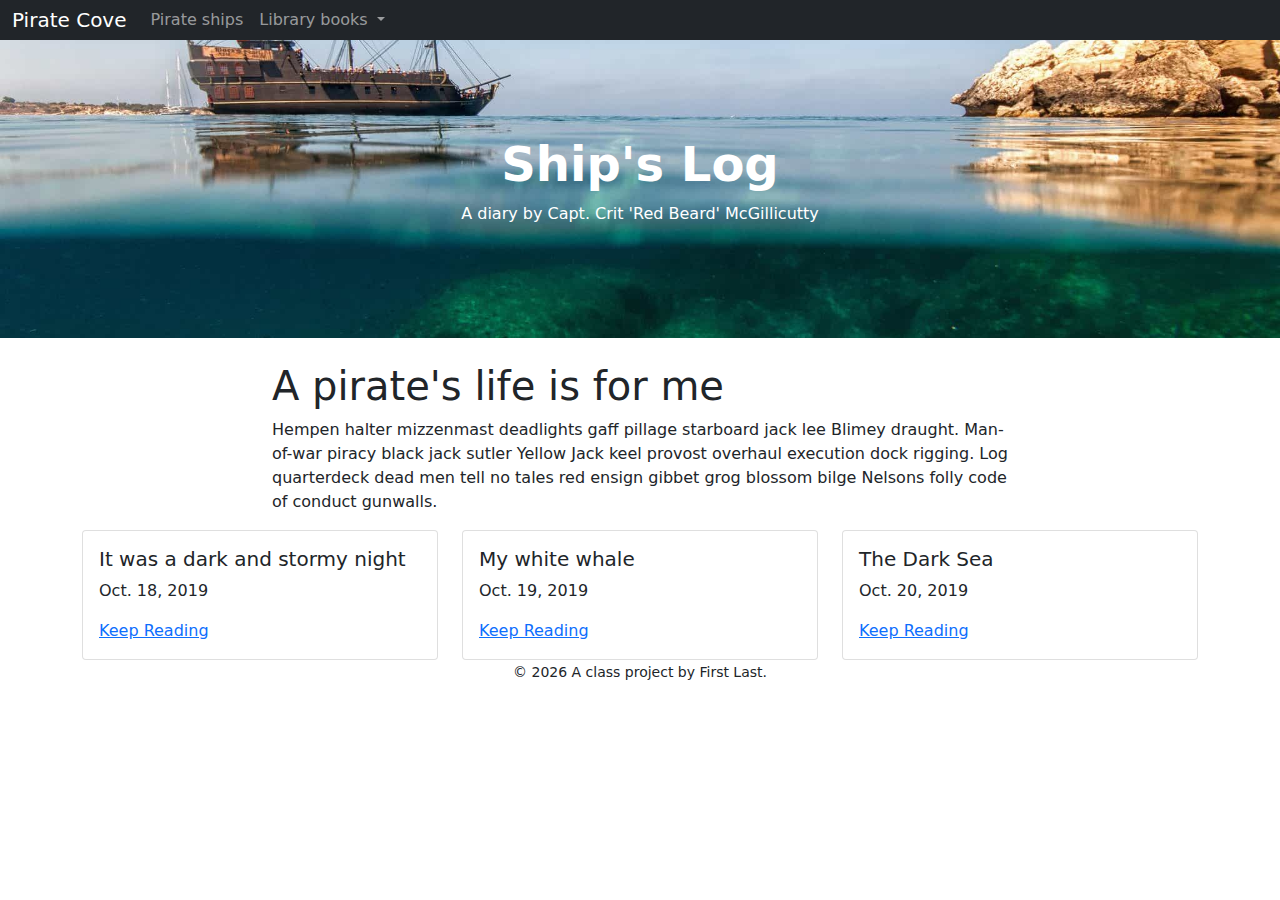
==== commit 76c83d36: "last changes" ====
--- a/docs/index.html
+++ b/docs/index.html
@@ -56,17 +56,35 @@
   </div>
   <div class="row">
     
-    <div class="col-md-8 offset-md-2">
-    <h5>Oct. 18, 2019</h5>
-    <p><a href= target="_blank">Source</a></p>
+    <div class="col">
+      <div class="card">
+        <div class="card-body">
+          <h5 class="card-title"> It was a dark and stormy night</h5>
+          <p class="card-text"> Oct. 18, 2019 </p>
+          <a href="blog/2019-10-18.html" >Keep Reading</a>
+        </div>
+      </div>
+    </div>
     
-    <div class="col-md-8 offset-md-2">
-    <h5>Oct. 19, 2019</h5>
-    <p><a href= target="_blank">Source</a></p>
+    <div class="col">
+      <div class="card">
+        <div class="card-body">
+          <h5 class="card-title"> My white whale</h5>
+          <p class="card-text"> Oct. 19, 2019 </p>
+          <a href="blog/2019-10-19.html" >Keep Reading</a>
+        </div>
+      </div>
+    </div>
     
-    <div class="col-md-8 offset-md-2">
-    <h5>Oct. 20, 2019</h5>
-    <p><a href= target="_blank">Source</a></p>
+    <div class="col">
+      <div class="card">
+        <div class="card-body">
+          <h5 class="card-title"> The Dark Sea</h5>
+          <p class="card-text"> Oct. 20, 2019 </p>
+          <a href="blog/2019-10-20.html" >Keep Reading</a>
+        </div>
+      </div>
+    </div>
     
   </div>
 </div>
